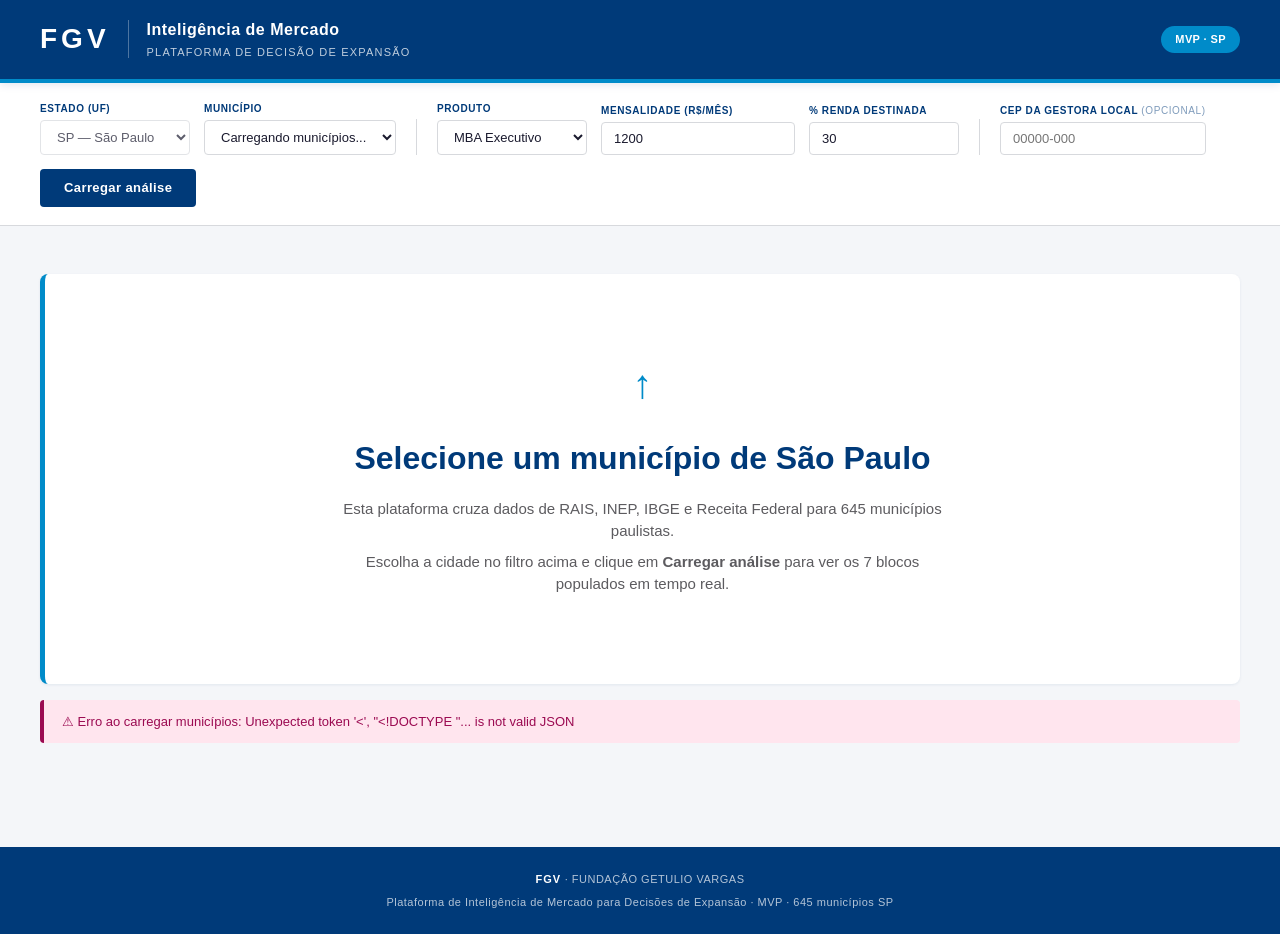
==== dashboard/index.html @ 691aa030 "MVP unificado: dashboard FGV consolidado com 7 blocos integrados Consolidação dos 6 blocos validados" ====
<!DOCTYPE html>
<html lang="pt-BR">
<head>
<meta charset="UTF-8">
<meta name="viewport" content="width=device-width, initial-scale=1.0">
<title>FGV — Inteligência de Mercado para Expansão</title>
<script src="https://cdn.plot.ly/plotly-2.26.0.min.js"></script>
<style>
  /* ═══════════════════════════════════════════════════════════════════════
     IDENTIDADE VISUAL FGV — Manual de Marca v1.2
     Paleta dominante: Azul Escuro #003A79 (60-70% do peso visual)
     Fonte: Arial em todas as variações
     ═══════════════════════════════════════════════════════════════════════ */
  :root {
    --azul-marinho: #002D4D;
    --azul-escuro:  #003A79;
    --azul-medio:   #0C63AA;
    --azul-claro:   #008BC9;
    --azul-celeste: #73BFE8;
    --cinza-80:     #5C5B5F;
    --cinza-60:     #88868B;
    --cinza-40:     #AFAEB4;
    --cinza-20:     #D7D9DD;
    --branco:       #FFFFFF;
    --bg:           #F4F6F9;

    --aux-amarelo:  #FDDB51;
    --aux-laranja:  #E29200;
    --aux-vinho:    #9B0A51;
    --aux-turquesa: #3BAE96;
    --aux-oliva:    #89A950;

    --shadow-sm: 0 1px 3px rgba(0, 58, 121, 0.08);
    --shadow-md: 0 2px 8px rgba(0, 58, 121, 0.12);
  }

  * { box-sizing: border-box; margin: 0; padding: 0; }
  html, body { font-family: Arial, sans-serif; }
  body { background: var(--bg); color: #1A1A2E; font-size: 14px; line-height: 1.5; }

  /* ═══════════════ HEADER (Azul Escuro dominante) ═══════════════ */
  header.fgv-header {
    background: var(--azul-escuro);
    color: var(--branco);
    padding: 18px 40px;
    display: flex;
    align-items: center;
    justify-content: space-between;
    border-bottom: 4px solid var(--azul-claro);
    position: sticky;
    top: 0;
    z-index: 100;
    box-shadow: var(--shadow-md);
  }
  .brand {
    display: flex;
    align-items: center;
    gap: 18px;
  }
  .brand-fgv {
    font-family: Arial Black, Arial, sans-serif;
    font-size: 28px;
    font-weight: 900;
    letter-spacing: 4px;
    color: var(--branco);
  }
  .brand-divider {
    width: 1px;
    height: 38px;
    background: rgba(255,255,255,0.3);
  }
  .brand-product h1 {
    font-size: 16px;
    font-weight: 700;
    letter-spacing: 0.5px;
  }
  .brand-product p {
    font-size: 11px;
    opacity: 0.75;
    text-transform: uppercase;
    letter-spacing: 1.2px;
    margin-top: 2px;
  }
  .header-tag {
    background: var(--azul-claro);
    color: var(--branco);
    font-size: 11px;
    font-weight: 700;
    padding: 5px 14px;
    border-radius: 16px;
    letter-spacing: 0.4px;
    text-transform: uppercase;
  }

  /* ═══════════════ FILTER BAR ═══════════════ */
  .filter-bar {
    background: var(--branco);
    padding: 18px 40px;
    border-bottom: 1px solid var(--cinza-20);
    display: flex;
    gap: 14px;
    align-items: flex-end;
    flex-wrap: wrap;
  }
  .fg {
    display: flex;
    flex-direction: column;
    gap: 4px;
  }
  .fg label {
    font-size: 10px;
    font-weight: 700;
    color: var(--azul-escuro);
    text-transform: uppercase;
    letter-spacing: 0.6px;
  }
  .fg select, .fg input {
    border: 1.5px solid var(--cinza-20);
    border-radius: 4px;
    padding: 8px 12px;
    font-family: Arial, sans-serif;
    font-size: 13px;
    color: #1A1A2E;
    background: var(--branco);
    outline: none;
    transition: border-color 0.15s;
    min-width: 150px;
  }
  .fg select:focus, .fg input:focus {
    border-color: var(--azul-escuro);
  }
  .filter-divider {
    width: 1px;
    height: 36px;
    background: var(--cinza-20);
    align-self: flex-end;
    margin: 0 6px;
  }
  .btn-primary {
    background: var(--azul-escuro);
    color: var(--branco);
    border: none;
    border-radius: 4px;
    padding: 9px 24px;
    font-family: Arial, sans-serif;
    font-size: 13px;
    font-weight: 700;
    letter-spacing: 0.4px;
    cursor: pointer;
    height: 38px;
    transition: background 0.15s;
  }
  .btn-primary:hover { background: var(--azul-medio); }
  .btn-primary:disabled { background: var(--cinza-40); cursor: not-allowed; }

  /* ═══════════════ KPI STRIP ═══════════════ */
  .kpi-strip {
    background: var(--azul-escuro);
    padding: 18px 40px;
    display: none;
    gap: 0;
    border-bottom: 4px solid var(--azul-claro);
  }
  .kpi-strip.show { display: flex; }
  .kpi {
    flex: 1;
    display: flex;
    flex-direction: column;
    align-items: center;
    padding: 8px 16px;
    border-right: 1px solid rgba(255,255,255,0.15);
    text-align: center;
  }
  .kpi:last-child { border-right: none; }
  .kpi-val {
    font-family: Arial Black, Arial, sans-serif;
    font-size: 28px;
    font-weight: 900;
    color: var(--azul-celeste);
    line-height: 1;
  }
  .kpi-lbl {
    font-size: 11px;
    color: rgba(255,255,255,0.75);
    margin-top: 6px;
    text-transform: uppercase;
    letter-spacing: 0.6px;
  }
  .kpi-sub {
    font-size: 11px;
    margin-top: 3px;
    color: rgba(255,255,255,0.55);
  }

  /* ═══════════════ NAV PILLS ═══════════════ */
  .nav-bar {
    background: var(--branco);
    border-bottom: 1px solid var(--cinza-20);
    padding: 12px 40px;
    display: none;
    gap: 8px;
    flex-wrap: wrap;
  }
  .nav-bar.show { display: flex; }
  .nav-pill {
    font-size: 12px;
    font-weight: 600;
    color: var(--azul-escuro);
    background: var(--bg);
    border: 1px solid var(--cinza-20);
    padding: 5px 14px;
    border-radius: 16px;
    cursor: pointer;
    text-decoration: none;
    transition: all 0.15s;
  }
  .nav-pill:hover {
    background: var(--azul-escuro);
    color: var(--branco);
    border-color: var(--azul-escuro);
  }

  /* ═══════════════ MAIN CONTAINER ═══════════════ */
  main {
    max-width: 1400px;
    margin: 0 auto;
    padding: 24px 40px 48px;
  }

  /* ═══════════════ EMPTY STATE ═══════════════ */
  .empty-state {
    background: var(--branco);
    border-radius: 8px;
    padding: 80px 40px;
    text-align: center;
    box-shadow: var(--shadow-sm);
    border-left: 5px solid var(--azul-claro);
    margin-top: 24px;
  }
  .empty-state h2 {
    font-family: Arial Black, Arial, sans-serif;
    font-size: 32px;
    color: var(--azul-escuro);
    margin-bottom: 16px;
  }
  .empty-state p {
    font-size: 15px;
    color: var(--cinza-80);
    max-width: 600px;
    margin: 0 auto 8px;
  }
  .empty-state .empty-mark {
    font-size: 40px;
    color: var(--azul-claro);
    margin-bottom: 20px;
    font-weight: 900;
  }

  /* ═══════════════ BLOCK STRUCTURE ═══════════════ */
  .block {
    background: var(--branco);
    border-radius: 8px;
    margin-bottom: 24px;
    box-shadow: var(--shadow-sm);
    overflow: hidden;
    display: none;
  }
  .block.show { display: block; }
  .block-header {
    background: var(--azul-escuro);
    padding: 14px 24px;
    display: flex;
    align-items: center;
    gap: 12px;
    border-left: 5px solid var(--azul-claro);
  }
  .block-num {
    background: var(--azul-claro);
    color: var(--branco);
    font-family: Arial Black, Arial, sans-serif;
    font-weight: 900;
    font-size: 13px;
    width: 26px;
    height: 26px;
    border-radius: 50%;
    display: flex;
    align-items: center;
    justify-content: center;
    flex-shrink: 0;
  }
  .block-header h2 {
    color: var(--branco);
    font-size: 14px;
    font-weight: 700;
    letter-spacing: 0.4px;
    text-transform: uppercase;
  }
  .block-tag {
    margin-left: auto;
    font-size: 11px;
    color: rgba(255,255,255,0.55);
    font-style: italic;
  }
  .block-insight {
    background: #EFF4FB;
    border-left: 4px solid var(--azul-claro);
    padding: 12px 24px;
    font-size: 13px;
    color: var(--cinza-80);
    line-height: 1.7;
  }
  .block-insight strong { color: var(--azul-escuro); }
  .block-body { padding: 22px 24px; }

  /* ═══════════════ TABLES ═══════════════ */
  table {
    width: 100%;
    border-collapse: collapse;
    font-size: 13px;
  }
  thead th {
    background: var(--bg);
    color: var(--azul-escuro);
    font-weight: 700;
    padding: 10px 12px;
    text-align: left;
    border-bottom: 2px solid var(--cinza-20);
    white-space: nowrap;
    font-size: 12px;
    letter-spacing: 0.3px;
    cursor: pointer;
    user-select: none;
  }
  thead th:hover { background: var(--cinza-20); }
  thead th.sorted { background: var(--azul-claro); color: var(--branco); }
  tbody td {
    padding: 9px 12px;
    border-bottom: 1px solid var(--cinza-20);
  }
  tbody tr:hover { background: var(--bg); }
  tbody tr.highlight {
    background: rgba(0, 139, 201, 0.08);
    font-weight: 700;
  }
  .nr { text-align: right; font-variant-numeric: tabular-nums; }

  /* ═══════════════ STATUS BADGES ═══════════════ */
  .badge {
    display: inline-block;
    padding: 2px 10px;
    border-radius: 12px;
    font-size: 11px;
    font-weight: 700;
    letter-spacing: 0.3px;
  }
  .badge-up    { background: rgba(59, 174, 150, 0.18); color: #1F6B57; }
  .badge-down  { background: rgba(155, 10, 81, 0.15);  color: var(--aux-vinho); }
  .badge-neutral { background: var(--cinza-20); color: var(--cinza-80); }
  .badge-pub   { background: var(--azul-escuro); color: var(--branco); }
  .badge-priv  { background: var(--azul-claro); color: var(--branco); }

  /* ═══════════════ TABLE TOOLBAR ═══════════════ */
  .tb-toolbar {
    display: flex;
    justify-content: space-between;
    align-items: center;
    margin-bottom: 12px;
    flex-wrap: wrap;
    gap: 10px;
  }
  .tb-search {
    border: 1.5px solid var(--cinza-20);
    border-radius: 4px;
    padding: 6px 12px;
    font-family: Arial, sans-serif;
    font-size: 12px;
    width: 220px;
    outline: none;
  }
  .tb-search:focus { border-color: var(--azul-escuro); }
  .tb-count { font-size: 12px; color: var(--cinza-60); }

  /* ═══════════════ MULTI-SELECT BAR ═══════════════ */
  .ms-bar {
    display: flex;
    flex-wrap: wrap;
    gap: 6px;
    margin-bottom: 14px;
    padding-bottom: 14px;
    border-bottom: 1px solid var(--cinza-20);
  }
  .ms-chip {
    font-size: 11px;
    color: var(--azul-escuro);
    background: var(--bg);
    border: 1.5px solid var(--cinza-20);
    padding: 4px 12px;
    border-radius: 14px;
    cursor: pointer;
    user-select: none;
    transition: all 0.15s;
    font-weight: 600;
  }
  .ms-chip:hover { background: var(--cinza-20); }
  .ms-chip.active {
    background: var(--azul-escuro);
    color: var(--branco);
    border-color: var(--azul-escuro);
  }
  .ms-label {
    font-size: 11px;
    color: var(--cinza-80);
    text-transform: uppercase;
    letter-spacing: 0.6px;
    font-weight: 700;
    margin-right: 8px;
    align-self: center;
  }

  /* ═══════════════ PAGINATION ═══════════════ */
  .pagination {
    display: flex;
    gap: 4px;
    align-items: center;
    margin-top: 14px;
    flex-wrap: wrap;
    justify-content: flex-end;
  }
  .pagination button {
    padding: 5px 11px;
    border: 1px solid var(--cinza-20);
    border-radius: 4px;
    background: var(--branco);
    color: var(--azul-escuro);
    cursor: pointer;
    font-family: Arial, sans-serif;
    font-size: 12px;
    font-weight: 600;
    min-width: 32px;
  }
  .pagination button.active {
    background: var(--azul-escuro);
    color: var(--branco);
    border-color: var(--azul-escuro);
  }
  .pagination button:hover:not(.active) { background: var(--bg); }
  .pagination span { color: var(--cinza-60); padding: 0 4px; }

  /* ═══════════════ MINI KPIs (within block) ═══════════════ */
  .mini-kpis {
    display: grid;
    grid-template-columns: repeat(auto-fit, minmax(180px, 1fr));
    gap: 12px;
    margin-bottom: 18px;
  }
  .mini-kpi {
    background: var(--bg);
    border-left: 4px solid var(--azul-claro);
    padding: 12px 16px;
    border-radius: 4px;
  }
  .mini-kpi-lbl {
    font-size: 10px;
    color: var(--cinza-80);
    text-transform: uppercase;
    letter-spacing: 0.5px;
    font-weight: 700;
  }
  .mini-kpi-val {
    font-family: Arial Black, Arial, sans-serif;
    font-size: 22px;
    color: var(--azul-escuro);
    margin-top: 4px;
  }
  .mini-kpi-sub { font-size: 11px; color: var(--cinza-60); margin-top: 2px; }

  /* ═══════════════ TWO-COLUMN ═══════════════ */
  .two-col {
    display: grid;
    grid-template-columns: 1fr 1fr;
    gap: 18px;
    margin-bottom: 16px;
  }
  @media (max-width: 1000px) { .two-col { grid-template-columns: 1fr; } }

  /* ═══════════════ SLIDERS (Block 6) ═══════════════ */
  .weights-grid {
    display: grid;
    grid-template-columns: repeat(4, 1fr);
    gap: 16px;
    margin-bottom: 20px;
    padding: 16px;
    background: var(--bg);
    border-radius: 6px;
    border-left: 4px solid var(--azul-claro);
  }
  @media (max-width: 900px) { .weights-grid { grid-template-columns: 1fr 1fr; } }
  .witem label {
    font-size: 12px;
    color: var(--azul-escuro);
    font-weight: 700;
    display: flex;
    justify-content: space-between;
    margin-bottom: 4px;
  }
  .witem .wval {
    font-family: Arial Black, Arial, sans-serif;
    color: var(--azul-claro);
  }
  .witem input[type=range] {
    width: 100%;
    accent-color: var(--azul-escuro);
  }
  .witem .wsub {
    font-size: 10px;
    color: var(--cinza-60);
    margin-top: 4px;
  }
  .w-total {
    text-align: right;
    font-size: 11px;
    margin-top: 6px;
    grid-column: 1 / -1;
    font-weight: 700;
  }

  /* ═══════════════ NARRATIVA AI (Block 7) ═══════════════ */
  .narr-card {
    border-left: 5px solid var(--azul-escuro);
    padding: 16px 20px;
    margin-bottom: 14px;
    background: var(--bg);
    border-radius: 0 6px 6px 0;
  }
  .narr-card.c1 { border-left-color: var(--azul-escuro); }
  .narr-card.c2 { border-left-color: var(--azul-medio); }
  .narr-card.c3 { border-left-color: var(--azul-claro); }
  .narr-card.c4 { border-left-color: var(--aux-turquesa); }
  .narr-card.c5 { border-left-color: var(--aux-oliva); }
  .narr-card.c6 { border-left-color: var(--aux-vinho); }
  .narr-titulo {
    font-family: Arial Black, Arial, sans-serif;
    font-size: 14px;
    color: var(--azul-escuro);
    margin-bottom: 8px;
    text-transform: uppercase;
    letter-spacing: 0.4px;
  }
  .narr-corpo {
    font-size: 13px;
    color: #2C2C3E;
    line-height: 1.75;
    white-space: pre-wrap;
  }
  .narr-corpo strong { color: var(--azul-escuro); font-weight: 700; }
  .narr-actions {
    display: flex;
    align-items: center;
    justify-content: space-between;
    margin-bottom: 18px;
    gap: 8px;
    flex-wrap: wrap;
  }
  .btn-llm {
    background: var(--azul-escuro);
    color: var(--branco);
    border: none;
    padding: 11px 24px;
    border-radius: 4px;
    font-family: Arial, sans-serif;
    font-size: 13px;
    font-weight: 700;
    cursor: pointer;
    display: inline-flex;
    align-items: center;
    gap: 8px;
    transition: background 0.15s;
  }
  .btn-llm:hover { background: var(--azul-medio); }
  .btn-llm:disabled { background: var(--cinza-40); cursor: not-allowed; }
  .btn-secondary {
    background: var(--branco);
    color: var(--azul-escuro);
    border: 1.5px solid var(--cinza-20);
    padding: 8px 16px;
    border-radius: 4px;
    font-size: 12px;
    cursor: pointer;
    font-weight: 600;
  }
  .btn-secondary:hover { background: var(--bg); }
  .loading {
    display: none;
    padding: 40px;
    text-align: center;
    color: var(--cinza-80);
  }
  .loading.show { display: block; }
  .spinner {
    display: inline-block;
    width: 28px;
    height: 28px;
    border: 3px solid var(--cinza-20);
    border-top-color: var(--azul-escuro);
    border-radius: 50%;
    animation: spin 0.7s linear infinite;
  }
  @keyframes spin { to { transform: rotate(360deg); } }

  /* ═══════════════ FOOTER ═══════════════ */
  footer.fgv-footer {
    background: var(--azul-escuro);
    color: rgba(255,255,255,0.7);
    padding: 24px 40px;
    font-size: 11px;
    text-align: center;
    letter-spacing: 0.5px;
    margin-top: 40px;
  }
  footer.fgv-footer strong { color: var(--branco); letter-spacing: 1px; }

  /* ═══════════════ ALERT ═══════════════ */
  .alert-error {
    background: #FFE5EE;
    border-left: 4px solid var(--aux-vinho);
    padding: 12px 18px;
    margin: 16px 0;
    color: var(--aux-vinho);
    border-radius: 4px;
    font-size: 13px;
    display: none;
  }
  .alert-error.show { display: block; }

  /* ═══════════════ CHART CONTAINERS ═══════════════ */
  .chart-container {
    background: var(--branco);
    border: 1px solid var(--cinza-20);
    border-radius: 6px;
    padding: 14px;
  }
  .chart-title {
    font-size: 12px;
    color: var(--azul-escuro);
    font-weight: 700;
    text-transform: uppercase;
    letter-spacing: 0.5px;
    margin-bottom: 8px;
    padding-bottom: 8px;
    border-bottom: 2px solid var(--azul-claro);
  }

  /* responsive */
  @media (max-width: 768px) {
    .filter-bar, header.fgv-header, main { padding-left: 16px; padding-right: 16px; }
    .kpi-strip { padding-left: 16px; padding-right: 16px; }
    .brand-fgv { font-size: 22px; letter-spacing: 2px; }
  }
</style>
</head>
<body>

<!-- HEADER -->
<header class="fgv-header">
  <div class="brand">
    <div class="brand-fgv">FGV</div>
    <div class="brand-divider"></div>
    <div class="brand-product">
      <h1>Inteligência de Mercado</h1>
      <p>Plataforma de Decisão de Expansão</p>
    </div>
  </div>
  <span class="header-tag">MVP &middot; SP</span>
</header>

<!-- FILTROS GLOBAIS -->
<section class="filter-bar">
  <div class="fg">
    <label>Estado (UF)</label>
    <select id="f-uf" disabled>
      <option value="SP" selected>SP — São Paulo</option>
    </select>
  </div>
  <div class="fg">
    <label>Município</label>
    <select id="f-municipio">
      <option value="">Carregando municípios...</option>
    </select>
  </div>
  <div class="filter-divider"></div>
  <div class="fg">
    <label>Produto</label>
    <select id="f-produto">
      <option value="MBA Executivo">MBA Executivo</option>
      <option value="MBA">MBA</option>
      <option value="Pós-Graduação">Pós-Graduação</option>
    </select>
  </div>
  <div class="fg">
    <label>Mensalidade (R$/mês)</label>
    <input type="number" id="f-mensalidade" value="1200" step="100" min="0">
  </div>
  <div class="fg">
    <label>% renda destinada</label>
    <input type="number" id="f-pct" value="30" step="1" min="1" max="100">
  </div>
  <div class="filter-divider"></div>
  <div class="fg">
    <label>CEP da gestora local <span style="opacity:0.5;font-weight:400">(opcional)</span></label>
    <input type="text" id="f-cep" placeholder="00000-000" maxlength="9">
  </div>
  <button class="btn-primary" id="btn-analisar" onclick="loadAnalise()">Carregar análise</button>
</section>

<!-- KPI STRIP (aparece após análise) -->
<section class="kpi-strip" id="kpi-strip">
  <div class="kpi"><div class="kpi-val" id="kpi-pop">—</div><div class="kpi-lbl">População</div><div class="kpi-sub" id="kpi-pop-sub">—</div></div>
  <div class="kpi"><div class="kpi-val" id="kpi-eleg">—</div><div class="kpi-lbl">Vínculos elegíveis</div><div class="kpi-sub" id="kpi-eleg-sub">—</div></div>
  <div class="kpi"><div class="kpi-val" id="kpi-sal">—</div><div class="kpi-lbl">Salário médio elegíveis</div><div class="kpi-sub" id="kpi-sal-sub">—</div></div>
  <div class="kpi"><div class="kpi-val" id="kpi-emp">—</div><div class="kpi-lbl">Empresas grandes</div><div class="kpi-sub" id="kpi-emp-sub">—</div></div>
  <div class="kpi"><div class="kpi-val" id="kpi-conc">—</div><div class="kpi-lbl">Concluintes/ano</div><div class="kpi-sub" id="kpi-conc-sub">—</div></div>
  <div class="kpi"><div class="kpi-val" id="kpi-rank">—</div><div class="kpi-lbl">Rank em SP</div><div class="kpi-sub" id="kpi-rank-sub">—</div></div>
</section>

<!-- NAV PILLS -->
<nav class="nav-bar" id="nav-bar">
  <a class="nav-pill" href="#b1">1. Perfil da Cidade</a>
  <a class="nav-pill" href="#b23">2-3. Mercado de Trabalho</a>
  <a class="nav-pill" href="#b4">4. Empresas-Alvo</a>
  <a class="nav-pill" href="#b5">5. Pipeline Universitário</a>
  <a class="nav-pill" href="#b6">6. Score de Atratividade</a>
  <a class="nav-pill" href="#b7">7. Análise AI</a>
</nav>

<!-- MAIN -->
<main>

  <!-- EMPTY STATE -->
  <div class="empty-state" id="empty-state">
    <div class="empty-mark">↑</div>
    <h2>Selecione um município de São Paulo</h2>
    <p>Esta plataforma cruza dados de RAIS, INEP, IBGE e Receita Federal para 645 municípios paulistas.</p>
    <p>Escolha a cidade no filtro acima e clique em <strong>Carregar análise</strong> para ver os 7 blocos populados em tempo real.</p>
  </div>

  <div class="alert-error" id="alert-error"></div>

  <!-- BLOCO 1 — PERFIL SOCIOECONÔMICO -->
  <section class="block" id="b1">
    <div class="block-header">
      <div class="block-num">1</div>
      <h2>Perfil Socioeconômico</h2>
      <span class="block-tag">cidade vs média ponderada da UF</span>
    </div>
    <div class="block-insight" id="b1-insight"></div>
    <div class="block-body">
      <div style="overflow-x:auto">
        <table id="b1-table">
          <thead>
            <tr>
              <th>Indicador</th>
              <th class="nr">Cidade</th>
              <th class="nr">Média SP</th>
              <th class="nr">Δ %</th>
              <th>Status</th>
            </tr>
          </thead>
          <tbody></tbody>
        </table>
      </div>
    </div>
  </section>

  <!-- BLOCO 2+3 — MERCADO DE TRABALHO + TECIDO EMPRESARIAL -->
  <section class="block" id="b23">
    <div class="block-header">
      <div class="block-num">2-3</div>
      <h2>Mercado de Trabalho e Tecido Empresarial</h2>
      <span class="block-tag" id="b23-ano-tag"></span>
    </div>
    <div class="block-insight" id="b23-insight"></div>
    <div class="block-body">

      <h3 style="font-size:13px;font-weight:700;color:var(--azul-escuro);text-transform:uppercase;margin-bottom:12px;letter-spacing:0.4px">Tabela 1 — Por Setor</h3>
      <div style="overflow-x:auto">
        <table id="b23-setor-table">
          <thead>
            <tr>
              <th data-col="setor">Setor</th>
              <th class="nr" data-col="estabs">Estabs</th>
              <th class="nr" data-col="func_por_emp">Func/emp</th>
              <th class="nr" data-col="vinculos">Vínculos</th>
              <th class="nr" data-col="sal_medio">Sal. médio</th>
              <th class="nr" data-col="eleg">Elegíveis</th>
              <th class="nr" data-col="pct_eleg">% eleg.</th>
              <th class="nr" data-col="sal_eleg">Sal. eleg.</th>
            </tr>
          </thead>
          <tbody></tbody>
        </table>
      </div>

      <h3 style="font-size:13px;font-weight:700;color:var(--azul-escuro);text-transform:uppercase;margin:24px 0 12px;letter-spacing:0.4px">Tabela 2 — Por Cargo (multi-select de setor)</h3>
      <div class="ms-bar" id="b23-setor-chips">
        <span class="ms-label">Setores:</span>
      </div>
      <div style="overflow-x:auto">
        <table id="b23-cargo-table">
          <thead>
            <tr>
              <th data-col="cargo">Cargo</th>
              <th class="nr" data-col="vinculos">Vínculos</th>
              <th class="nr" data-col="sal_medio">Sal. médio</th>
              <th class="nr" data-col="eleg">Elegíveis</th>
              <th class="nr" data-col="pct_eleg">% eleg.</th>
              <th class="nr" data-col="sal_eleg">Sal. eleg.</th>
            </tr>
          </thead>
          <tbody></tbody>
        </table>
      </div>
      <div class="pagination" id="b23-cargo-pag"></div>
    </div>
  </section>

  <!-- BLOCO 4 — EMPRESAS-ALVO -->
  <section class="block" id="b4">
    <div class="block-header">
      <div class="block-num">4</div>
      <h2>Empresas-Alvo</h2>
      <span class="block-tag" id="b4-tag">CNPJs ativos &middot; porte grande</span>
    </div>
    <div class="block-insight" id="b4-insight"></div>
    <div class="block-body">

      <div class="tb-toolbar">
        <div style="display:flex;gap:12px;align-items:flex-end;flex-wrap:wrap">
          <div class="fg">
            <label>Capital social mínimo</label>
            <select id="b4-cap-min">
              <option value="0">Qualquer valor</option>
              <option value="100000">Acima de R$ 100K</option>
              <option value="500000" selected>Acima de R$ 500K</option>
              <option value="1000000">Acima de R$ 1M</option>
              <option value="2000000">Acima de R$ 2M</option>
              <option value="5000000">Acima de R$ 5M</option>
              <option value="10000000">Acima de R$ 10M</option>
            </select>
          </div>
          <button class="btn-secondary" onclick="reloadEmpresas()">Aplicar filtro</button>
        </div>
        <input class="tb-search" id="b4-search" placeholder="Buscar empresa ou setor..." oninput="renderB4()">
      </div>

      <div class="ms-bar" id="b4-setor-chips">
        <span class="ms-label">Setores:</span>
      </div>

      <div style="overflow-x:auto">
        <table id="b4-table">
          <thead>
            <tr>
              <th data-col="nome_empresa">Empresa</th>
              <th data-col="setor">Setor</th>
              <th class="nr" data-col="capital_social">Capital</th>
              <th class="nr" data-col="distancia_km">Distância</th>
              <th data-col="cep">CEP</th>
              <th data-col="telefone">Telefone</th>
              <th data-col="email">Email</th>
            </tr>
          </thead>
          <tbody></tbody>
        </table>
      </div>
      <div class="pagination" id="b4-pag"></div>
    </div>
  </section>

  <!-- BLOCO 5 — PIPELINE UNIVERSITÁRIO -->
  <section class="block" id="b5">
    <div class="block-header">
      <div class="block-num">5</div>
      <h2>Pipeline Universitário</h2>
      <span class="block-tag" id="b5-tag">INEP Censo Superior</span>
    </div>
    <div class="block-insight" id="b5-insight"></div>
    <div class="block-body">

      <div class="mini-kpis" id="b5-kpis"></div>

      <h3 style="font-size:12px;color:var(--cinza-80);text-transform:uppercase;letter-spacing:0.5px;margin-bottom:8px;font-weight:700">Filtros</h3>
      <div class="ms-bar" id="b5-area-chips"><span class="ms-label">Áreas:</span></div>
      <div class="ms-bar" id="b5-ies-chips"><span class="ms-label">IES:</span></div>

      <div class="two-col">
        <div class="chart-container">
          <div class="chart-title">Série temporal de concluintes</div>
          <div id="b5-chart-serie" style="height:260px"></div>
        </div>
        <div class="chart-container">
          <div class="chart-title">Top IES por concluintes (último ano)</div>
          <div id="b5-chart-ies" style="height:260px"></div>
        </div>
      </div>

      <h3 style="font-size:12px;color:var(--cinza-80);text-transform:uppercase;letter-spacing:0.5px;margin:18px 0 8px;font-weight:700">Tabela detalhada (área &times; curso &times; IES)</h3>
      <div style="overflow-x:auto">
        <table id="b5-table">
          <thead>
            <tr>
              <th data-col="area">Área</th>
              <th data-col="curso">Curso</th>
              <th data-col="ies">IES</th>
              <th data-col="rede">Rede</th>
              <th class="nr" data-col="conc">Concluintes</th>
            </tr>
          </thead>
          <tbody></tbody>
        </table>
      </div>
      <div class="pagination" id="b5-pag"></div>
    </div>
  </section>

  <!-- BLOCO 6 — SCORE DE ATRATIVIDADE -->
  <section class="block" id="b6">
    <div class="block-header">
      <div class="block-num">6</div>
      <h2>Score de Atratividade</h2>
      <span class="block-tag" id="b6-tag">645 municípios SP &middot; pesos ajustáveis</span>
    </div>
    <div class="block-insight" id="b6-insight"></div>
    <div class="block-body">

      <div class="weights-grid">
        <div class="witem">
          <label>D1 Capacidade de Pagamento <span class="wval" id="lw1">35%</span></label>
          <input type="range" id="w1" min="0" max="100" value="35" oninput="updateWeights()">
          <div class="wsub">Salário médio &middot; % vínc. ≥ 3 SM</div>
        </div>
        <div class="witem">
          <label>D2 Tamanho do Mercado <span class="wval" id="lw2">30%</span></label>
          <input type="range" id="w2" min="0" max="100" value="30" oninput="updateWeights()">
          <div class="wsub">Vínculos &middot; empresas grandes / 1k</div>
        </div>
        <div class="witem">
          <label>D3 Pipeline Acadêmico <span class="wval" id="lw3">20%</span></label>
          <input type="range" id="w3" min="0" max="100" value="20" oninput="updateWeights()">
          <div class="wsub">Tx. sup. 25+ &middot; conc. alvo / 1k hab</div>
        </div>
        <div class="witem">
          <label>D4 Dinamismo Econômico <span class="wval" id="lw4">15%</span></label>
          <input type="range" id="w4" min="0" max="100" value="15" oninput="updateWeights()">
          <div class="wsub">IDHM &middot; crescimento empregos 20→24</div>
        </div>
        <div class="w-total" id="w-total" style="color:var(--aux-turquesa)">Total: 100%</div>
      </div>

      <div class="mini-kpis" id="b6-kpis"></div>

      <div class="two-col">
        <div class="chart-container">
          <div class="chart-title">Top 20 municípios</div>
          <div id="b6-chart-top" style="height:340px"></div>
        </div>
        <div class="chart-container">
          <div class="chart-title">Perfil dimensional &mdash; <span id="b6-radar-title" style="color:var(--azul-claro);font-weight:700">cidade selecionada</span></div>
          <div id="b6-chart-radar" style="height:340px"></div>
        </div>
      </div>

      <div class="tb-toolbar" style="margin-top:18px">
        <div class="tb-count" id="b6-count">—</div>
        <input class="tb-search" id="b6-search" placeholder="Buscar município..." oninput="renderB6Table()">
      </div>
      <div style="overflow-x:auto">
        <table id="b6-table">
          <thead>
            <tr>
              <th data-col="rank">#</th>
              <th data-col="nm">Município</th>
              <th class="nr" data-col="score">Score</th>
              <th class="nr" data-col="D1">D1</th>
              <th class="nr" data-col="D2">D2</th>
              <th class="nr" data-col="D3">D3</th>
              <th class="nr" data-col="D4">D4</th>
              <th class="nr" data-col="pop">Pop.</th>
              <th class="nr" data-col="sal">Sal. médio</th>
              <th class="nr" data-col="idhm">IDHM</th>
            </tr>
          </thead>
          <tbody></tbody>
        </table>
      </div>
      <div class="pagination" id="b6-pag"></div>
    </div>
  </section>

  <!-- BLOCO 7 — NARRATIVA AI -->
  <section class="block" id="b7">
    <div class="block-header">
      <div class="block-num">7</div>
      <h2>Análise Executiva por IA</h2>
      <span class="block-tag">Claude opus-4-7 &middot; ~15s &middot; ~R$ 0,30 por análise</span>
    </div>
    <div class="block-insight">
      <strong>Síntese executiva</strong> em 6 seções: perfil da cidade, mercado de trabalho, cursos recomendados (com cruzamento setor→pós e graduação→pós), prospecção corporativa, parcerias acadêmicas e veredito estratégico (Prioridade Alta/Média/Baixa).
    </div>
    <div class="block-body">

      <div class="narr-actions">
        <div style="font-size:13px;color:var(--cinza-80)">
          A IA recebe os dados dos blocos 1–6 + portfólio FGV + cursos de concorrentes e devolve recomendação acionável.
        </div>
        <div style="display:flex;gap:8px">
          <button class="btn-secondary" id="btn-copy" onclick="copiarNarrativa()" style="display:none">Copiar texto</button>
          <button class="btn-llm" id="btn-llm" onclick="gerarNarrativa()">⚡ Gerar análise</button>
        </div>
      </div>

      <div class="loading" id="loading-llm">
        <div class="spinner"></div>
        <div style="margin-top:14px;font-size:13px">Gerando análise executiva com Claude...</div>
        <div style="margin-top:6px;font-size:11px;color:var(--cinza-60)">Isso pode levar até 20 segundos.</div>
      </div>

      <div id="narr-area"></div>
      <div id="narr-tokens" style="font-size:11px;color:var(--cinza-60);text-align:right;margin-top:10px"></div>
    </div>
  </section>

</main>

<!-- FOOTER -->
<footer class="fgv-footer">
  <div><strong>FGV</strong> &middot; FUNDAÇÃO GETULIO VARGAS</div>
  <div style="margin-top:6px">Plataforma de Inteligência de Mercado para Decisões de Expansão &middot; MVP &middot; 645 municípios SP</div>
</footer>

<script>
// ═══════════════════════════════════════════════════════════════════════
// STATE
// ═══════════════════════════════════════════════════════════════════════
const STATE = {
  filtros: { uf: 'SP', municipio: null, produto: 'MBA Executivo', mensalidade: 1200, pct_renda: 30, cep: '' },
  dados: null,
  narrativa: null,
  // estado por bloco
  b23: { setoresAtivos: new Set(), cargoSort: { col: 'eleg', dir: -1 }, cargoPage: 1 },
  b4:  { setoresAtivos: new Set(), sort: { col: 'capital_social', dir: -1 }, page: 1 },
  b5:  { areasAtivas: new Set(), iesAtivas: new Set(), sort: { col: 'conc', dir: -1 }, page: 1 },
  b6:  { sort: { col: 'rank', dir: 1 }, page: 1 },
};
const PAGE_SIZE = 15;
const PAGE_SIZE_BIG = 20;

// ═══════════════════════════════════════════════════════════════════════
// HELPERS
// ═══════════════════════════════════════════════════════════════════════
const fmtN = n => n == null ? '—' : Number(n).toLocaleString('pt-BR');
const fmtR = n => n == null ? '—' : 'R$ ' + Number(n).toLocaleString('pt-BR', { maximumFractionDigits: 0 });
const fmtPct = n => n == null ? '—' : Number(n).toFixed(1) + '%';
const fmtPctNoSign = n => n == null ? '—' : (n > 0 ? '+' : '') + Number(n).toFixed(1) + '%';

function showError(msg) {
  const el = document.getElementById('alert-error');
  el.textContent = '⚠ ' + msg;
  el.classList.add('show');
  setTimeout(() => el.classList.remove('show'), 6000);
}

function statusBadge(status, delta) {
  if (status === 'above') return `<span class="badge badge-up">▲ ${fmtPctNoSign(delta)}</span>`;
  if (status === 'below') return `<span class="badge badge-down">▼ ${fmtPctNoSign(delta)}</span>`;
  return '<span class="badge badge-neutral">—</span>';
}

// ═══════════════════════════════════════════════════════════════════════
// INIT — carrega municípios SP
// ═══════════════════════════════════════════════════════════════════════
async function init() {
  try {
    const resp = await fetch('/api/municipios/SP');
    const muns = await resp.json();
    const sel = document.getElementById('f-municipio');
    sel.innerHTML = '<option value="">Selecione o município...</option>' +
      muns.map(m => `<option value="${m.id_municipio}">${m.nome_municipio}</option>`).join('');
  } catch (e) {
    showError('Erro ao carregar municípios: ' + e.message);
  }
}
init();

// ═══════════════════════════════════════════════════════════════════════
// LOAD ANÁLISE — chama /api/analise e popula tudo
// ═══════════════════════════════════════════════════════════════════════
async function loadAnalise() {
  const idMun = document.getElementById('f-municipio').value;
  if (!idMun) { showError('Selecione um município antes de carregar.'); return; }

  STATE.filtros.municipio = idMun;
  STATE.filtros.produto = document.getElementById('f-produto').value;
  STATE.filtros.mensalidade = +document.getElementById('f-mensalidade').value;
  STATE.filtros.pct_renda = +document.getElementById('f-pct').value;
  STATE.filtros.cep = document.getElementById('f-cep').value;

  const btn = document.getElementById('btn-analisar');
  btn.disabled = true;
  btn.textContent = 'Carregando...';
  document.getElementById('empty-state').style.display = 'none';

  try {
    const capMin = +(document.getElementById('b4-cap-min')?.value || 500000);
    const resp = await fetch('/api/analise', {
      method: 'POST',
      headers: { 'Content-Type': 'application/json' },
      body: JSON.stringify({
        id_municipio: idMun,
        sigla_uf: STATE.filtros.uf,
        produto: STATE.filtros.produto,
        mensalidade: STATE.filtros.mensalidade,
        pct_renda: STATE.filtros.pct_renda,
        cep_polo: STATE.filtros.cep || null,
        capital_min: capMin,
      }),
    });
    if (!resp.ok) throw new Error(`HTTP ${resp.status}`);
    STATE.dados = await resp.json();

    // Reseta estados e renderiza
    STATE.b23.setoresAtivos = new Set();
    STATE.b4.setoresAtivos = new Set();
    STATE.b5.areasAtivas = new Set();
    STATE.b5.iesAtivas = new Set();
    STATE.b23.cargoPage = 1;
    STATE.b4.page = 1;
    STATE.b5.page = 1;
    STATE.b6.page = 1;

    renderAll();
    document.getElementById('kpi-strip').classList.add('show');
    document.getElementById('nav-bar').classList.add('show');
    document.querySelectorAll('.block').forEach(b => b.classList.add('show'));

    // Reset bloco 7
    document.getElementById('narr-area').innerHTML = '';
    document.getElementById('btn-copy').style.display = 'none';
    document.getElementById('narr-tokens').textContent = '';
    STATE.narrativa = null;
  } catch (e) {
    showError('Erro ao carregar análise: ' + e.message);
  } finally {
    btn.disabled = false;
    btn.textContent = 'Carregar análise';
  }
}

async function reloadEmpresas() {
  // Reusa o fluxo loadAnalise para recarregar tudo com o novo filtro de capital
  if (STATE.dados) loadAnalise();
}

// ═══════════════════════════════════════════════════════════════════════
// RENDER ALL
// ═══════════════════════════════════════════════════════════════════════
function renderAll() {
  if (!STATE.dados) return;
  renderKPIStrip();
  renderB1();
  renderB23();
  renderB4Setup();
  renderB4();
  renderB5Setup();
  renderB5();
  renderB6Setup();
  renderB6All();
}

// ═══════════════════════════════════════════════════════════════════════
// KPI STRIP
// ═══════════════════════════════════════════════════════════════════════
function renderKPIStrip() {
  const d = STATE.dados;
  const perfil = d.perfil;
  const mt = d.mercado_trabalho;
  const emp = d.empresas;
  const pipe = d.pipeline;

  document.getElementById('kpi-pop').textContent = (perfil.populacao / 1000).toFixed(0) + 'k';
  document.getElementById('kpi-pop-sub').textContent = perfil.cidade_nome;

  document.getElementById('kpi-eleg').textContent = (mt.kpis.elegiveis / 1000).toFixed(0) + 'k';
  document.getElementById('kpi-eleg-sub').textContent = mt.kpis.pct_elegiveis.toFixed(1) + '% do mercado formal';

  document.getElementById('kpi-sal').textContent = fmtR(mt.kpis.sal_eleg_medio);
  const ticket = STATE.filtros.mensalidade / mt.kpis.sal_eleg_medio * 100;
  document.getElementById('kpi-sal-sub').textContent = 'mensalidade = ' + ticket.toFixed(1) + '% renda';

  document.getElementById('kpi-emp').textContent = fmtN(emp.total);
  const capMin = +(document.getElementById('b4-cap-min').value || 500000);
  document.getElementById('kpi-emp-sub').textContent = 'capital ≥ ' + fmtR(capMin);

  document.getElementById('kpi-conc').textContent = fmtN(pipe.kpis.c24);
  document.getElementById('kpi-conc-sub').textContent = pipe.kpis.delta_23 != null ? `vs ${pipe.ano_max - 1}: ${fmtPctNoSign(pipe.kpis.delta_23)}` : '—';

  // Rank
  const W1 = +document.getElementById('w1').value;
  const W2 = +document.getElementById('w2').value;
  const W3 = +document.getElementById('w3').value;
  const W4 = +document.getElementById('w4').value;
  const tot = W1 + W2 + W3 + W4 || 100;
  const rk = computeRanking(W1, W2, W3, W4, tot);
  const sel = rk.find(r => r.id === STATE.filtros.municipio);
  if (sel) {
    document.getElementById('kpi-rank').textContent = '#' + sel.rank;
    document.getElementById('kpi-rank-sub').textContent = `score ${sel.score.toFixed(1)} / ${rk.length} mun.`;
  }
}

// ═══════════════════════════════════════════════════════════════════════
// BLOCO 1 — PERFIL SOCIOECONÔMICO
// ═══════════════════════════════════════════════════════════════════════
function renderB1() {
  const perfil = STATE.dados.perfil;
  const eleg = perfil.rows.find(r => r.metrica.includes('Elegíveis'));
  const sup = perfil.rows.find(r => r.metrica.includes('superior'));
  const insightHtml = `
    Em <strong>${perfil.cidade_nome}</strong>,
    <strong>${eleg ? eleg.cidade.toFixed(1) + '%' : '—'}</strong> dos profissionais formais ganham acima do limiar de elegibilidade
    para o produto configurado.
    Comparando com a média ponderada de SP, o município está ${eleg && eleg.delta > 0 ? '<strong>acima</strong>' : 'em linha'}
    ${eleg ? '(' + (eleg.delta > 0 ? '+' : '') + eleg.delta.toFixed(1) + '%)' : ''}.
    Pop. 25+ com superior: <strong>${sup ? sup.cidade.toFixed(1) + '%' : '—'}</strong>.
  `;
  document.getElementById('b1-insight').innerHTML = insightHtml;

  const tbody = document.querySelector('#b1-table tbody');
  tbody.innerHTML = perfil.rows.map(r => {
    const isCurrency = r.metrica.includes('Renda per');
    const isPct = r.metrica.includes('%') || r.metrica.includes('Gini') || r.metrica.includes('IDHM');
    const fmtV = v => v == null ? '—' : (isCurrency ? fmtR(v) : (isPct ? Number(v).toFixed(3).replace(/\.?0+$/, '') : fmtN(Math.round(v))));
    return `<tr>
      <td><strong>${r.metrica}</strong></td>
      <td class="nr">${fmtV(r.cidade)}</td>
      <td class="nr">${fmtV(r.uf)}</td>
      <td class="nr">${r.delta != null ? fmtPctNoSign(r.delta) : '—'}</td>
      <td>${statusBadge(r.status, r.delta)}</td>
    </tr>`;
  }).join('');
}

// ═══════════════════════════════════════════════════════════════════════
// BLOCO 2+3 — MERCADO DE TRABALHO + TECIDO EMPRESARIAL
// ═══════════════════════════════════════════════════════════════════════
function renderB23() {
  const mt = STATE.dados.mercado_trabalho;
  document.getElementById('b23-ano-tag').textContent = `Empregos ${mt.ano} · Renda mín. ${fmtR(mt.renda_min)}`;

  // Insight
  const top1 = mt.por_setor[0];
  const adm = mt.por_setor.find(r => (r.setor || '').includes('Administração Pública'));
  const insightHtml = `
    Top setor por elegíveis: <strong>${top1 ? top1.setor : '—'}</strong>
    com <strong>${top1 ? fmtN(top1.eleg) : '—'}</strong> profissionais.
    ${adm ? `Administração Pública apresenta <strong>${adm.pct_eleg}%</strong> de elegibilidade — o maior índice setorial.` : ''}
    Salário médio dos elegíveis: <strong>${fmtR(mt.kpis.sal_eleg_medio)}</strong>/mês.
  `;
  document.getElementById('b23-insight').innerHTML = insightHtml;

  // Tabela 1: por setor
  const tbody1 = document.querySelector('#b23-setor-table tbody');
  tbody1.innerHTML = mt.por_setor.map(r => `
    <tr>
      <td><strong>${r.setor}</strong></td>
      <td class="nr">${fmtN(r.estabs)}</td>
      <td class="nr">${r.func_por_emp != null ? fmtN(r.func_por_emp) : '—'}</td>
      <td class="nr">${fmtN(r.vinculos)}</td>
      <td class="nr">${fmtR(r.sal_medio)}</td>
      <td class="nr">${fmtN(r.eleg)}</td>
      <td class="nr">${fmtPct(r.pct_eleg)}</td>
      <td class="nr">${r.sal_eleg ? fmtR(r.sal_eleg) : '—'}</td>
    </tr>`).join('');

  // Multi-select de setores
  const chipsBar = document.getElementById('b23-setor-chips');
  chipsBar.innerHTML = '<span class="ms-label">Setores:</span>' +
    mt.setores_unicos.map(s =>
      `<span class="ms-chip ${STATE.b23.setoresAtivos.has(s) ? 'active' : ''}" onclick="toggleB23Setor('${s.replace(/'/g, "\\'")}')">${s}</span>`
    ).join('');

  renderB23Cargo();
}

function toggleB23Setor(s) {
  if (STATE.b23.setoresAtivos.has(s)) STATE.b23.setoresAtivos.delete(s);
  else STATE.b23.setoresAtivos.add(s);
  STATE.b23.cargoPage = 1;
  renderB23();
}

function renderB23Cargo() {
  const mt = STATE.dados.mercado_trabalho;
  let rows;
  if (STATE.b23.setoresAtivos.size === 0) {
    rows = mt.por_cargo.slice();
  } else {
    // Agrega cargo_setor com filtro
    const filtered = mt.cargo_setor.filter(r => STATE.b23.setoresAtivos.has(r.setor));
    const agg = {};
    filtered.forEach(r => {
      if (!agg[r.cargo]) agg[r.cargo] = { cargo: r.cargo, vinculos: 0, eleg: 0, sumSalT: 0, sumSalE: 0 };
      agg[r.cargo].vinculos += r.vinculos;
      agg[r.cargo].eleg += r.eleg;
      agg[r.cargo].sumSalT += (r.sal_medio || 0) * r.vinculos;
      agg[r.cargo].sumSalE += (r.sal_eleg || 0) * (r.eleg || 0);
    });
    rows = Object.values(agg).map(o => ({
      cargo: o.cargo,
      vinculos: o.vinculos,
      sal_medio: o.vinculos > 0 ? Math.round(o.sumSalT / o.vinculos) : null,
      eleg: o.eleg,
      pct_eleg: o.vinculos > 0 ? +(o.eleg / o.vinculos * 100).toFixed(1) : 0,
      sal_eleg: o.eleg >= 5 ? Math.round(o.sumSalE / o.eleg) : null,
    })).filter(r => r.eleg > 0);
  }

  // Sort
  rows.sort((a, b) => {
    const av = a[STATE.b23.cargoSort.col], bv = b[STATE.b23.cargoSort.col];
    if (typeof av === 'string') return STATE.b23.cargoSort.dir * av.localeCompare(bv, 'pt');
    return STATE.b23.cargoSort.dir * ((av || 0) - (bv || 0));
  });

  const total = rows.length;
  const totalPages = Math.ceil(total / PAGE_SIZE);
  if (STATE.b23.cargoPage > totalPages) STATE.b23.cargoPage = 1;
  const slice = rows.slice((STATE.b23.cargoPage - 1) * PAGE_SIZE, STATE.b23.cargoPage * PAGE_SIZE);

  const tbody = document.querySelector('#b23-cargo-table tbody');
  tbody.innerHTML = slice.map(r => `
    <tr>
      <td><strong>${r.cargo}</strong></td>
      <td class="nr">${fmtN(r.vinculos)}</td>
      <td class="nr">${fmtR(r.sal_medio)}</td>
      <td class="nr">${fmtN(r.eleg)}</td>
      <td class="nr">${fmtPct(r.pct_eleg)}</td>
      <td class="nr">${r.sal_eleg ? fmtR(r.sal_eleg) : '—'}</td>
    </tr>`).join('');

  renderPagination('b23-cargo-pag', STATE.b23.cargoPage, totalPages, total, p => { STATE.b23.cargoPage = p; renderB23Cargo(); });
}

// Setup sort handlers para b23
document.querySelectorAll('#b23-cargo-table th[data-col]').forEach(th => {
  th.onclick = () => {
    const col = th.dataset.col;
    if (STATE.b23.cargoSort.col === col) STATE.b23.cargoSort.dir *= -1;
    else { STATE.b23.cargoSort.col = col; STATE.b23.cargoSort.dir = -1; }
    renderB23Cargo();
  };
});

// ═══════════════════════════════════════════════════════════════════════
// BLOCO 4 — EMPRESAS-ALVO
// ═══════════════════════════════════════════════════════════════════════
function renderB4Setup() {
  const emp = STATE.dados.empresas;
  document.getElementById('b4-tag').textContent = `${fmtN(emp.total)} empresas elegíveis · top ${emp.exibidos} carregadas`;

  // Insight
  const top1 = emp.rows[0];
  const insightHtml = `
    <strong>${fmtN(emp.total)}</strong> empresas com porte grande e capital social acima do mínimo.
    ${emp.com_distancia ? 'Distâncias calculadas a partir do CEP da gestora.' : 'Forneça um CEP no filtro para calcular distâncias.'}
    ${top1 ? `Maior capital: <strong>${top1.nome_empresa}</strong> (${fmtR(top1.capital_social)}).` : ''}
  `;
  document.getElementById('b4-insight').innerHTML = insightHtml;

  // Multi-select setores
  const setoresBar = document.getElementById('b4-setor-chips');
  setoresBar.innerHTML = '<span class="ms-label">Setores:</span>' +
    emp.setores_unicos.slice(0, 25).map(s =>
      `<span class="ms-chip ${STATE.b4.setoresAtivos.has(s) ? 'active' : ''}" onclick="toggleB4Setor('${s.replace(/'/g, "\\'")}')">${s}</span>`
    ).join('');
}

function toggleB4Setor(s) {
  if (STATE.b4.setoresAtivos.has(s)) STATE.b4.setoresAtivos.delete(s);
  else STATE.b4.setoresAtivos.add(s);
  STATE.b4.page = 1;
  renderB4Setup();
  renderB4();
}

function renderB4() {
  if (!STATE.dados) return;
  let rows = STATE.dados.empresas.rows.slice();
  const q = (document.getElementById('b4-search')?.value || '').toLowerCase();
  if (q) rows = rows.filter(r =>
    (r.nome_empresa || '').toLowerCase().includes(q) ||
    (r.setor || '').toLowerCase().includes(q)
  );
  if (STATE.b4.setoresAtivos.size > 0) rows = rows.filter(r => STATE.b4.setoresAtivos.has(r.setor));

  rows.sort((a, b) => {
    const av = a[STATE.b4.sort.col], bv = b[STATE.b4.sort.col];
    if (typeof av === 'string') return STATE.b4.sort.dir * av.localeCompare(bv, 'pt');
    return STATE.b4.sort.dir * ((av == null ? -Infinity : av) - (bv == null ? -Infinity : bv));
  });

  const total = rows.length;
  const totalPages = Math.ceil(total / PAGE_SIZE);
  if (STATE.b4.page > totalPages) STATE.b4.page = 1;
  const slice = rows.slice((STATE.b4.page - 1) * PAGE_SIZE, STATE.b4.page * PAGE_SIZE);

  const tbody = document.querySelector('#b4-table tbody');
  tbody.innerHTML = slice.map(r => `
    <tr>
      <td><strong>${r.nome_empresa}</strong></td>
      <td>${r.setor}</td>
      <td class="nr">${fmtR(r.capital_social)}</td>
      <td class="nr">${r.distancia_km != null ? r.distancia_km.toFixed(1) + ' km' : '—'}</td>
      <td>${r.cep || '—'}</td>
      <td>${r.telefone || '—'}</td>
      <td style="font-size:11px;color:var(--cinza-80)">${r.email || '—'}</td>
    </tr>`).join('');

  renderPagination('b4-pag', STATE.b4.page, totalPages, total, p => { STATE.b4.page = p; renderB4(); });
}

document.querySelectorAll('#b4-table th[data-col]').forEach(th => {
  th.onclick = () => {
    const col = th.dataset.col;
    if (STATE.b4.sort.col === col) STATE.b4.sort.dir *= -1;
    else { STATE.b4.sort.col = col; STATE.b4.sort.dir = col === 'nome_empresa' || col === 'setor' || col === 'cep' ? 1 : -1; }
    renderB4();
  };
});

// ═══════════════════════════════════════════════════════════════════════
// BLOCO 5 — PIPELINE UNIVERSITÁRIO
// ═══════════════════════════════════════════════════════════════════════
function renderB5Setup() {
  const p = STATE.dados.pipeline;
  document.getElementById('b5-tag').textContent = `INEP Censo Superior · ${p.anos[0]}–${p.ano_max}`;

  // KPIs
  const kpis = p.kpis;
  document.getElementById('b5-kpis').innerHTML = `
    <div class="mini-kpi">
      <div class="mini-kpi-lbl">Concluintes ${p.ano_max}</div>
      <div class="mini-kpi-val">${fmtN(kpis.c24)}</div>
      <div class="mini-kpi-sub">vs ${p.ano_max - 1}: ${fmtPctNoSign(kpis.delta_23)}</div>
    </div>
    <div class="mini-kpi">
      <div class="mini-kpi-lbl">vs 2020</div>
      <div class="mini-kpi-val">${fmtPctNoSign(kpis.delta_20)}</div>
      <div class="mini-kpi-sub">crescimento de 4 anos</div>
    </div>
    <div class="mini-kpi">
      <div class="mini-kpi-lbl">IES no município</div>
      <div class="mini-kpi-val">${kpis.ies24}</div>
      <div class="mini-kpi-sub">com formandos em ${p.ano_max}</div>
    </div>
    <div class="mini-kpi">
      <div class="mini-kpi-lbl">Áreas de formação</div>
      <div class="mini-kpi-val">${p.areas_unicas.length}</div>
      <div class="mini-kpi-sub">distintas no histórico</div>
    </div>
  `;

  // Insight
  document.getElementById('b5-insight').innerHTML = `
    Pipeline acadêmico de <strong>${fmtN(kpis.c24)}</strong> concluintes em ${p.ano_max} distribuídos em
    <strong>${kpis.ies24}</strong> instituições. Uso recomendado: cruzar áreas em alta com setores elegíveis (Bloco 2-3) para identificar fits naturais.
  `;

  // Multi-select áreas (top 12 por volume)
  const areaVol = {};
  p.rows.forEach(r => {
    if (r.ano === p.ano_max) areaVol[r.area] = (areaVol[r.area] || 0) + r.conc;
  });
  const topAreas = Object.entries(areaVol).sort((a, b) => b[1] - a[1]).slice(0, 12).map(x => x[0]);
  document.getElementById('b5-area-chips').innerHTML = '<span class="ms-label">Áreas:</span>' +
    topAreas.map(a =>
      `<span class="ms-chip ${STATE.b5.areasAtivas.has(a) ? 'active' : ''}" onclick="toggleB5Area('${a.replace(/'/g, "\\'")}')">${a}</span>`
    ).join('');

  // Multi-select IES (top 10 por volume)
  const iesVol = {};
  p.rows.forEach(r => {
    if (r.ano === p.ano_max) iesVol[r.ies] = (iesVol[r.ies] || 0) + r.conc;
  });
  const topIes = Object.entries(iesVol).sort((a, b) => b[1] - a[1]).slice(0, 10).map(x => x[0]);
  document.getElementById('b5-ies-chips').innerHTML = '<span class="ms-label">IES:</span>' +
    topIes.map(i =>
      `<span class="ms-chip ${STATE.b5.iesAtivas.has(i) ? 'active' : ''}" onclick="toggleB5Ies('${i.replace(/'/g, "\\'")}')">${i}</span>`
    ).join('');
}

function toggleB5Area(a) {
  if (STATE.b5.areasAtivas.has(a)) STATE.b5.areasAtivas.delete(a);
  else STATE.b5.areasAtivas.add(a);
  STATE.b5.page = 1;
  renderB5Setup();
  renderB5();
}
function toggleB5Ies(i) {
  if (STATE.b5.iesAtivas.has(i)) STATE.b5.iesAtivas.delete(i);
  else STATE.b5.iesAtivas.add(i);
  STATE.b5.page = 1;
  renderB5Setup();
  renderB5();
}

function filterB5Rows() {
  const p = STATE.dados.pipeline;
  return p.rows.filter(r => {
    if (STATE.b5.areasAtivas.size > 0 && !STATE.b5.areasAtivas.has(r.area)) return false;
    if (STATE.b5.iesAtivas.size > 0 && !STATE.b5.iesAtivas.has(r.ies)) return false;
    return true;
  });
}

function renderB5() {
  if (!STATE.dados) return;
  const p = STATE.dados.pipeline;
  const filtered = filterB5Rows();

  // Série temporal
  const porAno = {};
  filtered.forEach(r => { porAno[r.ano] = (porAno[r.ano] || 0) + r.conc; });
  const anos = Object.keys(porAno).map(Number).sort();
  Plotly.react('b5-chart-serie', [{
    type: 'bar',
    x: anos,
    y: anos.map(a => porAno[a]),
    marker: { color: '#003A79' },
    text: anos.map(a => fmtN(porAno[a])),
    textposition: 'outside',
    hovertemplate: '%{x}<br>%{y:,.0f} concluintes<extra></extra>'
  }], {
    margin: { l: 60, r: 20, t: 10, b: 36 },
    yaxis: { title: 'Concluintes' },
    xaxis: { type: 'category' },
    paper_bgcolor: 'white', plot_bgcolor: 'white',
    height: 250, font: { family: 'Arial', size: 11 }
  }, { displayModeBar: false });

  // Top IES (último ano)
  const iesAgg = {};
  filtered.filter(r => r.ano === p.ano_max).forEach(r => {
    iesAgg[r.ies] = (iesAgg[r.ies] || 0) + r.conc;
  });
  const topIes = Object.entries(iesAgg).sort((a, b) => b[1] - a[1]).slice(0, 8);
  Plotly.react('b5-chart-ies', [{
    type: 'bar', orientation: 'h',
    x: topIes.map(x => x[1]).reverse(),
    y: topIes.map(x => x[0].length > 40 ? x[0].slice(0, 38) + '…' : x[0]).reverse(),
    marker: { color: '#008BC9' },
    hovertemplate: '%{y}<br>%{x:,.0f} concluintes<extra></extra>'
  }], {
    margin: { l: 200, r: 20, t: 10, b: 36 },
    paper_bgcolor: 'white', plot_bgcolor: 'white',
    height: 250, font: { family: 'Arial', size: 10 }
  }, { displayModeBar: false });

  // Tabela detalhada (último ano)
  const last = filtered.filter(r => r.ano === p.ano_max);
  last.sort((a, b) => {
    const av = a[STATE.b5.sort.col], bv = b[STATE.b5.sort.col];
    if (typeof av === 'string') return STATE.b5.sort.dir * av.localeCompare(bv, 'pt');
    return STATE.b5.sort.dir * ((av || 0) - (bv || 0));
  });
  const total = last.length;
  const totalPages = Math.ceil(total / PAGE_SIZE_BIG);
  if (STATE.b5.page > totalPages) STATE.b5.page = 1;
  const slice = last.slice((STATE.b5.page - 1) * PAGE_SIZE_BIG, STATE.b5.page * PAGE_SIZE_BIG);

  document.querySelector('#b5-table tbody').innerHTML = slice.map(r => {
    const isPub = (r.rede || '').toLowerCase().includes('pública');
    return `<tr>
      <td>${r.area}</td>
      <td><strong>${r.curso}</strong></td>
      <td>${r.ies}</td>
      <td><span class="badge ${isPub ? 'badge-pub' : 'badge-priv'}">${r.rede}</span></td>
      <td class="nr">${fmtN(r.conc)}</td>
    </tr>`;
  }).join('');
  renderPagination('b5-pag', STATE.b5.page, totalPages, total, p2 => { STATE.b5.page = p2; renderB5(); });
}

document.querySelectorAll('#b5-table th[data-col]').forEach(th => {
  th.onclick = () => {
    const col = th.dataset.col;
    if (STATE.b5.sort.col === col) STATE.b5.sort.dir *= -1;
    else { STATE.b5.sort.col = col; STATE.b5.sort.dir = col === 'conc' ? -1 : 1; }
    renderB5();
  };
});

// ═══════════════════════════════════════════════════════════════════════
// BLOCO 6 — SCORE DE ATRATIVIDADE
// ═══════════════════════════════════════════════════════════════════════
function renderB6Setup() {
  const score = STATE.dados.score;
  document.getElementById('b6-tag').textContent = `${score.n} municípios SP · pesos ajustáveis`;
}

function computeRanking(W1, W2, W3, W4, total) {
  const div = total > 0 ? total : 100;
  const cidades = STATE.dados.score.cidades.map(c => ({
    ...c,
    score: ((W1 * c.D1 + W2 * c.D2 + W3 * c.D3 + W4 * c.D4) / div) * 100
  }));
  cidades.sort((a, b) => b.score - a.score);
  cidades.forEach((c, i) => c.rank = i + 1);
  return cidades;
}

function updateWeights() {
  const W1 = +document.getElementById('w1').value;
  const W2 = +document.getElementById('w2').value;
  const W3 = +document.getElementById('w3').value;
  const W4 = +document.getElementById('w4').value;
  const tot = W1 + W2 + W3 + W4;
  document.getElementById('lw1').textContent = W1 + '%';
  document.getElementById('lw2').textContent = W2 + '%';
  document.getElementById('lw3').textContent = W3 + '%';
  document.getElementById('lw4').textContent = W4 + '%';
  const tEl = document.getElementById('w-total');
  tEl.textContent = `Total: ${tot}%${tot === 100 ? '' : ' (normalizado)'}`;
  tEl.style.color = tot === 100 ? 'var(--aux-turquesa)' : 'var(--aux-laranja)';
  if (STATE.dados) renderB6All();
}

function renderB6All() {
  const W1 = +document.getElementById('w1').value;
  const W2 = +document.getElementById('w2').value;
  const W3 = +document.getElementById('w3').value;
  const W4 = +document.getElementById('w4').value;
  const tot = W1 + W2 + W3 + W4;
  const ranked = computeRanking(W1, W2, W3, W4, tot);
  STATE._b6ranked = ranked;

  // KPIs do bloco
  const sel = ranked.find(r => r.id === STATE.filtros.municipio);
  const top = ranked[0];
  const avg = ranked.reduce((s, r) => s + r.score, 0) / ranked.length;
  document.getElementById('b6-kpis').innerHTML = `
    <div class="mini-kpi"><div class="mini-kpi-lbl">Maior score</div><div class="mini-kpi-val">${top.score.toFixed(1)}</div><div class="mini-kpi-sub">${top.nm}</div></div>
    <div class="mini-kpi"><div class="mini-kpi-lbl">Score médio SP</div><div class="mini-kpi-val">${avg.toFixed(1)}</div><div class="mini-kpi-sub">645 municípios</div></div>
    <div class="mini-kpi"><div class="mini-kpi-lbl">Município selecionado</div><div class="mini-kpi-val">#${sel.rank}</div><div class="mini-kpi-sub">${sel.nm} · score ${sel.score.toFixed(1)}</div></div>
    <div class="mini-kpi"><div class="mini-kpi-lbl">Insight</div><div class="mini-kpi-val" style="font-size:13px">${insightDimensao(sel)}</div><div class="mini-kpi-sub">dimensão dominante</div></div>
  `;

  // Insight bloco
  document.getElementById('b6-insight').innerHTML = `
    <strong>${sel.nm}</strong> ocupa o <strong>rank #${sel.rank}</strong> entre 645 municípios SP com os pesos atuais.
    Score: <strong>${sel.score.toFixed(1)}/100</strong>. Ajuste os pesos para ver como o ranking se reorganiza pela perspectiva do CMO ou da diretoria comercial.
  `;

  // Top 20 chart
  const top20 = ranked.slice(0, 20);
  const colors = top20.map(r => r.id === STATE.filtros.municipio ? '#3BAE96' : '#003A79');
  Plotly.react('b6-chart-top', [{
    type: 'bar', orientation: 'h',
    x: top20.map(r => r.score).reverse(),
    y: top20.map(r => r.nm).reverse(),
    marker: { color: [...colors].reverse() },
    text: top20.map(r => r.score.toFixed(1)).reverse(),
    textposition: 'outside',
    hovertemplate: '%{y}<br>Score: %{x:.1f}<extra></extra>'
  }], {
    margin: { l: 160, r: 30, t: 10, b: 30 },
    xaxis: { range: [0, top20[0].score * 1.2], title: 'Score' },
    yaxis: { tickfont: { size: 10 } },
    paper_bgcolor: 'white', plot_bgcolor: 'white',
    height: 340, font: { family: 'Arial' }
  }, { displayModeBar: false });

  // Radar
  document.getElementById('b6-radar-title').textContent = sel.nm;
  const dims = ['D1 Pagamento', 'D2 Mercado', 'D3 Pipeline', 'D4 Dinamismo'];
  const vals = [sel.D1 * 100, sel.D2 * 100, sel.D3 * 100, sel.D4 * 100];
  vals.push(vals[0]); dims.push(dims[0]);
  Plotly.react('b6-chart-radar', [{
    type: 'scatterpolar', fill: 'toself',
    r: vals, theta: dims,
    line: { color: '#003A79' },
    fillcolor: 'rgba(0, 58, 121, 0.2)',
    name: sel.nm
  }], {
    polar: {
      radialaxis: { visible: true, range: [0, 100], tickfont: { size: 10 } },
      angularaxis: { tickfont: { size: 11 } }
    },
    margin: { l: 60, r: 60, t: 30, b: 30 },
    paper_bgcolor: 'white', height: 340, showlegend: false, font: { family: 'Arial' }
  }, { displayModeBar: false });

  renderB6Table();
}

function insightDimensao(c) {
  const ds = [['D1', c.D1], ['D2', c.D2], ['D3', c.D3], ['D4', c.D4]];
  ds.sort((a, b) => b[1] - a[1]);
  const lbl = { D1: 'Pagamento', D2: 'Mercado', D3: 'Pipeline', D4: 'Dinamismo' };
  return `↑ ${lbl[ds[0][0]]} (${(ds[0][1] * 100).toFixed(0)})`;
}

function renderB6Table() {
  if (!STATE._b6ranked) return;
  let rows = STATE._b6ranked.slice();
  const q = (document.getElementById('b6-search').value || '').toLowerCase();
  if (q) rows = rows.filter(r => r.nm.toLowerCase().includes(q));
  rows.sort((a, b) => {
    const av = a[STATE.b6.sort.col], bv = b[STATE.b6.sort.col];
    if (typeof av === 'string') return STATE.b6.sort.dir * av.localeCompare(bv, 'pt');
    return STATE.b6.sort.dir * ((av || 0) - (bv || 0));
  });

  const total = rows.length;
  const totalPages = Math.ceil(total / PAGE_SIZE_BIG);
  if (STATE.b6.page > totalPages) STATE.b6.page = 1;
  const slice = rows.slice((STATE.b6.page - 1) * PAGE_SIZE_BIG, STATE.b6.page * PAGE_SIZE_BIG);

  document.getElementById('b6-count').textContent = `${total} municípios`;
  document.querySelector('#b6-table tbody').innerHTML = slice.map(r => `
    <tr class="${r.id === STATE.filtros.municipio ? 'highlight' : ''}">
      <td><strong>${r.rank}</strong></td>
      <td>${r.nm}</td>
      <td class="nr"><strong>${r.score.toFixed(1)}</strong></td>
      <td class="nr">${(r.D1 * 100).toFixed(0)}</td>
      <td class="nr">${(r.D2 * 100).toFixed(0)}</td>
      <td class="nr">${(r.D3 * 100).toFixed(0)}</td>
      <td class="nr">${(r.D4 * 100).toFixed(0)}</td>
      <td class="nr">${r.pop > 0 ? (r.pop / 1000).toFixed(0) + 'k' : '—'}</td>
      <td class="nr">${r.sal > 0 ? fmtR(r.sal) : '—'}</td>
      <td class="nr">${r.idhm > 0 ? r.idhm.toFixed(3) : '—'}</td>
    </tr>`).join('');

  renderPagination('b6-pag', STATE.b6.page, totalPages, total, p => { STATE.b6.page = p; renderB6Table(); });
}

document.querySelectorAll('#b6-table th[data-col]').forEach(th => {
  th.onclick = () => {
    const col = th.dataset.col;
    if (STATE.b6.sort.col === col) STATE.b6.sort.dir *= -1;
    else { STATE.b6.sort.col = col; STATE.b6.sort.dir = col === 'nm' ? 1 : (col === 'rank' ? 1 : -1); }
    renderB6Table();
  };
});

// ═══════════════════════════════════════════════════════════════════════
// BLOCO 7 — NARRATIVA AI
// ═══════════════════════════════════════════════════════════════════════
async function gerarNarrativa() {
  if (!STATE.dados) { showError('Carregue uma análise antes.'); return; }
  const btn = document.getElementById('btn-llm');
  const loading = document.getElementById('loading-llm');
  const area = document.getElementById('narr-area');
  btn.disabled = true;
  loading.classList.add('show');
  area.innerHTML = '';
  document.getElementById('btn-copy').style.display = 'none';

  try {
    const resp = await fetch('/api/analise-llm', {
      method: 'POST',
      headers: { 'Content-Type': 'application/json' },
      body: JSON.stringify({
        id_municipio: STATE.filtros.municipio,
        sigla_uf: STATE.filtros.uf,
        produto: STATE.filtros.produto,
        mensalidade: STATE.filtros.mensalidade,
        pct_renda: STATE.filtros.pct_renda,
        perfil: STATE.dados.perfil,
        mercado_trabalho: STATE.dados.mercado_trabalho,
        empresas: STATE.dados.empresas,
        pipeline: STATE.dados.pipeline,
        score: STATE.dados.score,
      }),
    });
    if (!resp.ok) {
      const err = await resp.json().catch(() => ({}));
      throw new Error(err.detail || `HTTP ${resp.status}`);
    }
    const data = await resp.json();
    STATE.narrativa = data.narrativa;
    renderNarrativa(data.narrativa);
    document.getElementById('btn-copy').style.display = 'inline-flex';
    if (data.tokens) {
      document.getElementById('narr-tokens').textContent =
        `tokens: entrada ${data.tokens.input} · saída ${data.tokens.output}`;
    }
  } catch (e) {
    area.innerHTML = `<div class="alert-error show">Erro ao gerar narrativa: ${e.message}<br>
      <small style="opacity:0.7">Verifique se ANTHROPIC_API_KEY está configurada em dashboard/.env</small></div>`;
  } finally {
    loading.classList.remove('show');
    btn.disabled = false;
  }
}

function renderNarrativa(texto) {
  const partes = texto.split(/\*\*(\d+\.\s+[^\*]+)\*\*/);
  const area = document.getElementById('narr-area');
  let html = '';
  let idx = 0;
  for (let i = 1; i < partes.length - 1; i += 2) {
    idx++;
    const titulo = partes[i].trim();
    const corpo = partes[i + 1].trim()
      .replace(/\*\*(.+?)\*\*/g, '<strong>$1</strong>')
      .replace(/\n/g, '<br>');
    html += `<div class="narr-card c${idx}">
      <div class="narr-titulo">${titulo}</div>
      <div class="narr-corpo">${corpo}</div>
    </div>`;
  }
  if (!html) html = `<pre style="white-space:pre-wrap;font-size:13px;line-height:1.7">${texto}</pre>`;
  area.innerHTML = html;
}

function copiarNarrativa() {
  if (!STATE.narrativa) return;
  navigator.clipboard.writeText(STATE.narrativa);
  const btn = document.getElementById('btn-copy');
  const original = btn.textContent;
  btn.textContent = '✓ Copiado!';
  setTimeout(() => btn.textContent = original, 2000);
}

// ═══════════════════════════════════════════════════════════════════════
// PAGINATION HELPER (event delegation)
// ═══════════════════════════════════════════════════════════════════════
function renderPagination(containerId, page, totalPages, total, onPage) {
  const el = document.getElementById(containerId);
  if (!el) return;
  let html = '';
  const max = 7;
  let start = Math.max(1, page - Math.floor(max / 2));
  let end = Math.min(totalPages, start + max - 1);
  if (end - start < max - 1) start = Math.max(1, end - max + 1);

  if (totalPages === 0) {
    el.innerHTML = '<span style="color:var(--cinza-60)">Nenhum resultado</span>';
    return;
  }

  if (start > 1) html += `<button data-page="1">1</button><span>…</span>`;
  for (let p = start; p <= end; p++) {
    html += `<button class="${p === page ? 'active' : ''}" data-page="${p}">${p}</button>`;
  }
  if (end < totalPages) html += `<span>…</span><button data-page="${totalPages}">${totalPages}</button>`;
  html += `<span style="margin-left:8px;font-size:11px">${total} resultados</span>`;
  el.innerHTML = html;

  el.querySelectorAll('button[data-page]').forEach(btn => {
    btn.onclick = () => onPage(+btn.dataset.page);
  });
}
</script>

</body>
</html>
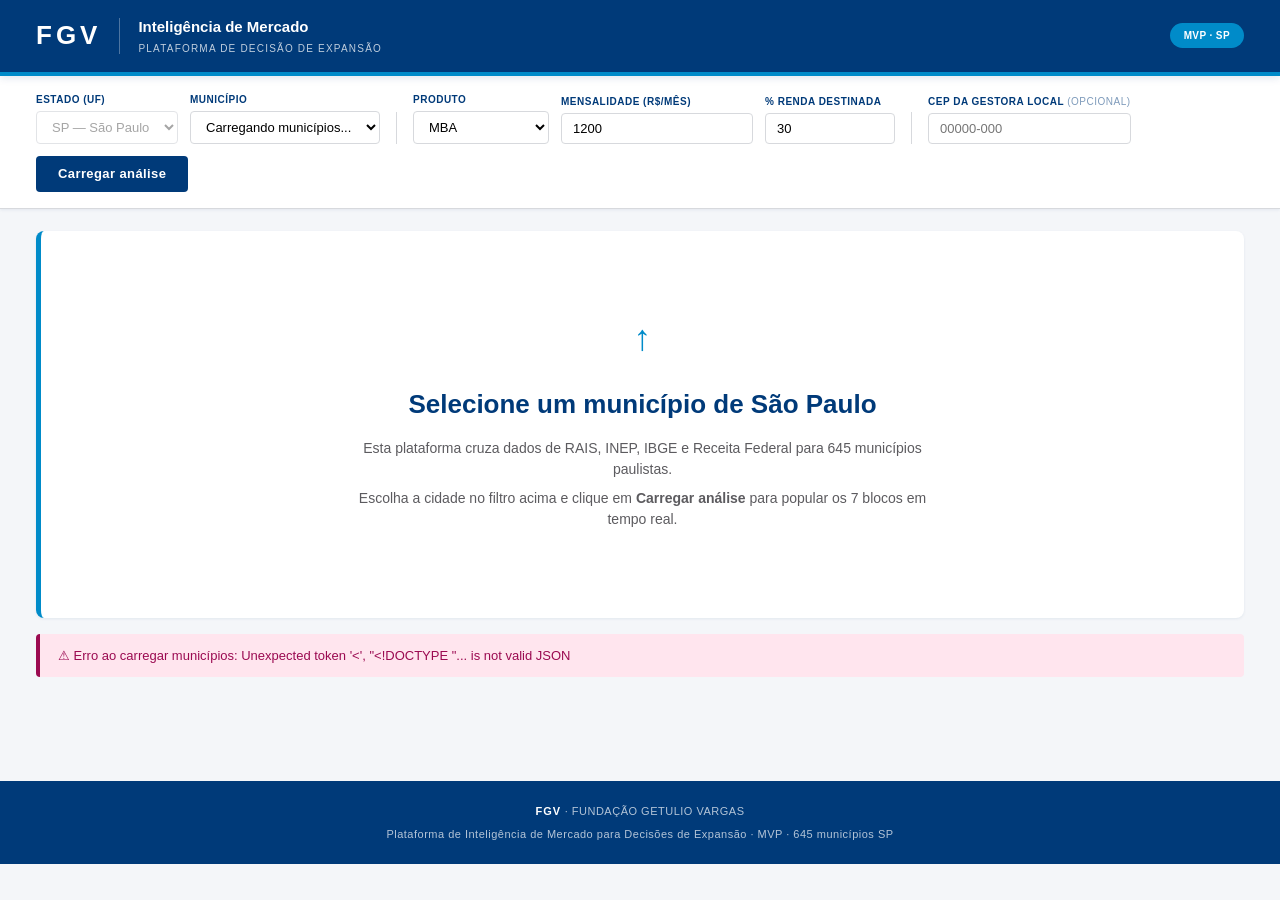
==== commit f5233fab: "Reescreve dashboard MVP: 10 linhas/pág, multi-select dropdowns, IPCA, cursos em alta Backend (querie" ====
--- a/dashboard/index.html
+++ b/dashboard/index.html
@@ -7,9 +7,7 @@
 <script src="https://cdn.plot.ly/plotly-2.26.0.min.js"></script>
 <style>
   /* ═══════════════════════════════════════════════════════════════════════
-     IDENTIDADE VISUAL FGV — Manual de Marca v1.2
-     Paleta dominante: Azul Escuro #003A79 (60-70% do peso visual)
-     Fonte: Arial em todas as variações
+     Identidade visual FGV — Manual de Marca v1.2
      ═══════════════════════════════════════════════════════════════════════ */
   :root {
     --azul-marinho: #002D4D;
@@ -23,131 +21,73 @@
     --cinza-20:     #D7D9DD;
     --branco:       #FFFFFF;
     --bg:           #F4F6F9;
-
+    --bg-alt:       #EFF4FB;
     --aux-amarelo:  #FDDB51;
     --aux-laranja:  #E29200;
     --aux-vinho:    #9B0A51;
+    --aux-roxo:     #9C64A2;
     --aux-turquesa: #3BAE96;
     --aux-oliva:    #89A950;
-
     --shadow-sm: 0 1px 3px rgba(0, 58, 121, 0.08);
     --shadow-md: 0 2px 8px rgba(0, 58, 121, 0.12);
   }
 
   * { box-sizing: border-box; margin: 0; padding: 0; }
   html, body { font-family: Arial, sans-serif; }
-  body { background: var(--bg); color: #1A1A2E; font-size: 14px; line-height: 1.5; }
-
-  /* ═══════════════ HEADER (Azul Escuro dominante) ═══════════════ */
+  body { background: var(--bg); color: #1A1A2E; font-size: 13px; line-height: 1.5; }
+
+  /* ═══════════════ HEADER ═══════════════ */
   header.fgv-header {
     background: var(--azul-escuro);
     color: var(--branco);
-    padding: 18px 40px;
+    padding: 16px 36px;
     display: flex;
     align-items: center;
     justify-content: space-between;
     border-bottom: 4px solid var(--azul-claro);
-    position: sticky;
-    top: 0;
-    z-index: 100;
+    position: sticky; top: 0; z-index: 100;
     box-shadow: var(--shadow-md);
   }
-  .brand {
-    display: flex;
-    align-items: center;
-    gap: 18px;
-  }
-  .brand-fgv {
-    font-family: Arial Black, Arial, sans-serif;
-    font-size: 28px;
-    font-weight: 900;
-    letter-spacing: 4px;
-    color: var(--branco);
-  }
-  .brand-divider {
-    width: 1px;
-    height: 38px;
-    background: rgba(255,255,255,0.3);
-  }
-  .brand-product h1 {
-    font-size: 16px;
-    font-weight: 700;
-    letter-spacing: 0.5px;
-  }
+  .brand { display: flex; align-items: center; gap: 18px; }
+  .brand-fgv { font-family: Arial Black, Arial; font-size: 26px; font-weight: 900; letter-spacing: 4px; }
+  .brand-divider { width: 1px; height: 36px; background: rgba(255,255,255,0.3); }
+  .brand-product h1 { font-size: 15px; font-weight: 700; }
   .brand-product p {
-    font-size: 11px;
-    opacity: 0.75;
-    text-transform: uppercase;
-    letter-spacing: 1.2px;
-    margin-top: 2px;
+    font-size: 10px; opacity: 0.75; text-transform: uppercase;
+    letter-spacing: 1.2px; margin-top: 2px;
   }
   .header-tag {
-    background: var(--azul-claro);
-    color: var(--branco);
-    font-size: 11px;
-    font-weight: 700;
-    padding: 5px 14px;
-    border-radius: 16px;
-    letter-spacing: 0.4px;
-    text-transform: uppercase;
+    background: var(--azul-claro); color: var(--branco);
+    font-size: 10px; font-weight: 700; padding: 5px 14px;
+    border-radius: 16px; letter-spacing: 0.4px; text-transform: uppercase;
   }
 
   /* ═══════════════ FILTER BAR ═══════════════ */
   .filter-bar {
     background: var(--branco);
-    padding: 18px 40px;
+    padding: 16px 36px;
     border-bottom: 1px solid var(--cinza-20);
-    display: flex;
-    gap: 14px;
-    align-items: flex-end;
-    flex-wrap: wrap;
-  }
-  .fg {
-    display: flex;
-    flex-direction: column;
-    gap: 4px;
-  }
+    display: flex; gap: 12px; align-items: flex-end; flex-wrap: wrap;
+    box-shadow: var(--shadow-sm);
+  }
+  .fg { display: flex; flex-direction: column; gap: 4px; }
   .fg label {
-    font-size: 10px;
-    font-weight: 700;
-    color: var(--azul-escuro);
-    text-transform: uppercase;
-    letter-spacing: 0.6px;
+    font-size: 10px; font-weight: 700; color: var(--azul-escuro);
+    text-transform: uppercase; letter-spacing: 0.5px;
   }
   .fg select, .fg input {
-    border: 1.5px solid var(--cinza-20);
-    border-radius: 4px;
-    padding: 8px 12px;
-    font-family: Arial, sans-serif;
-    font-size: 13px;
-    color: #1A1A2E;
-    background: var(--branco);
-    outline: none;
-    transition: border-color 0.15s;
-    min-width: 150px;
-  }
-  .fg select:focus, .fg input:focus {
-    border-color: var(--azul-escuro);
-  }
-  .filter-divider {
-    width: 1px;
-    height: 36px;
-    background: var(--cinza-20);
-    align-self: flex-end;
-    margin: 0 6px;
-  }
+    border: 1.5px solid var(--cinza-20); border-radius: 4px;
+    padding: 7px 11px; font-family: Arial; font-size: 13px;
+    background: var(--branco); outline: none;
+    transition: border-color 0.15s; min-width: 130px;
+  }
+  .fg select:focus, .fg input:focus { border-color: var(--azul-escuro); }
+  .filter-divider { width: 1px; height: 32px; background: var(--cinza-20); align-self: flex-end; margin: 0 4px; }
   .btn-primary {
-    background: var(--azul-escuro);
-    color: var(--branco);
-    border: none;
-    border-radius: 4px;
-    padding: 9px 24px;
-    font-family: Arial, sans-serif;
-    font-size: 13px;
-    font-weight: 700;
-    letter-spacing: 0.4px;
-    cursor: pointer;
-    height: 38px;
+    background: var(--azul-escuro); color: var(--branco); border: none;
+    border-radius: 4px; padding: 8px 22px;
+    font-family: Arial; font-size: 13px; font-weight: 700;
+    letter-spacing: 0.4px; cursor: pointer; height: 36px;
     transition: background 0.15s;
   }
   .btn-primary:hover { background: var(--azul-medio); }
@@ -155,502 +95,320 @@
 
   /* ═══════════════ KPI STRIP ═══════════════ */
   .kpi-strip {
-    background: var(--azul-escuro);
-    padding: 18px 40px;
-    display: none;
-    gap: 0;
-    border-bottom: 4px solid var(--azul-claro);
+    background: var(--azul-escuro); padding: 16px 36px;
+    display: none; gap: 0; border-bottom: 4px solid var(--azul-claro);
   }
   .kpi-strip.show { display: flex; }
   .kpi {
-    flex: 1;
-    display: flex;
-    flex-direction: column;
-    align-items: center;
-    padding: 8px 16px;
-    border-right: 1px solid rgba(255,255,255,0.15);
-    text-align: center;
+    flex: 1; display: flex; flex-direction: column; align-items: center;
+    padding: 6px 14px; border-right: 1px solid rgba(255,255,255,0.15); text-align: center;
   }
   .kpi:last-child { border-right: none; }
-  .kpi-val {
-    font-family: Arial Black, Arial, sans-serif;
-    font-size: 28px;
-    font-weight: 900;
-    color: var(--azul-celeste);
-    line-height: 1;
-  }
+  .kpi-val { font-family: Arial Black, Arial; font-size: 24px; color: var(--azul-celeste); line-height: 1; }
   .kpi-lbl {
-    font-size: 11px;
-    color: rgba(255,255,255,0.75);
-    margin-top: 6px;
-    text-transform: uppercase;
-    letter-spacing: 0.6px;
-  }
-  .kpi-sub {
-    font-size: 11px;
-    margin-top: 3px;
-    color: rgba(255,255,255,0.55);
-  }
+    font-size: 10px; color: rgba(255,255,255,0.75);
+    margin-top: 5px; text-transform: uppercase; letter-spacing: 0.5px;
+  }
+  .kpi-sub { font-size: 10px; margin-top: 2px; color: rgba(255,255,255,0.55); }
 
   /* ═══════════════ NAV PILLS ═══════════════ */
   .nav-bar {
-    background: var(--branco);
-    border-bottom: 1px solid var(--cinza-20);
-    padding: 12px 40px;
-    display: none;
-    gap: 8px;
-    flex-wrap: wrap;
+    background: var(--branco); border-bottom: 1px solid var(--cinza-20);
+    padding: 10px 36px; display: none; gap: 6px; flex-wrap: wrap;
   }
   .nav-bar.show { display: flex; }
   .nav-pill {
-    font-size: 12px;
-    font-weight: 600;
-    color: var(--azul-escuro);
-    background: var(--bg);
-    border: 1px solid var(--cinza-20);
-    padding: 5px 14px;
-    border-radius: 16px;
-    cursor: pointer;
-    text-decoration: none;
-    transition: all 0.15s;
+    font-size: 11px; font-weight: 600; color: var(--azul-escuro);
+    background: var(--bg); border: 1px solid var(--cinza-20);
+    padding: 4px 12px; border-radius: 14px; cursor: pointer;
+    text-decoration: none; transition: all 0.15s;
   }
   .nav-pill:hover {
-    background: var(--azul-escuro);
-    color: var(--branco);
-    border-color: var(--azul-escuro);
-  }
-
-  /* ═══════════════ MAIN CONTAINER ═══════════════ */
-  main {
-    max-width: 1400px;
-    margin: 0 auto;
-    padding: 24px 40px 48px;
-  }
+    background: var(--azul-escuro); color: var(--branco); border-color: var(--azul-escuro);
+  }
+
+  main { max-width: 1400px; margin: 0 auto; padding: 22px 36px 48px; }
 
   /* ═══════════════ EMPTY STATE ═══════════════ */
   .empty-state {
-    background: var(--branco);
-    border-radius: 8px;
-    padding: 80px 40px;
-    text-align: center;
-    box-shadow: var(--shadow-sm);
+    background: var(--branco); border-radius: 8px; padding: 80px 40px;
+    text-align: center; box-shadow: var(--shadow-sm);
     border-left: 5px solid var(--azul-claro);
-    margin-top: 24px;
-  }
-  .empty-state h2 {
-    font-family: Arial Black, Arial, sans-serif;
-    font-size: 32px;
-    color: var(--azul-escuro);
-    margin-bottom: 16px;
-  }
-  .empty-state p {
-    font-size: 15px;
-    color: var(--cinza-80);
-    max-width: 600px;
-    margin: 0 auto 8px;
-  }
-  .empty-state .empty-mark {
-    font-size: 40px;
-    color: var(--azul-claro);
-    margin-bottom: 20px;
-    font-weight: 900;
-  }
+  }
+  .empty-state .empty-mark { font-size: 36px; color: var(--azul-claro); margin-bottom: 20px; font-weight: 900; }
+  .empty-state h2 { font-family: Arial Black, Arial; font-size: 26px; color: var(--azul-escuro); margin-bottom: 14px; }
+  .empty-state p { font-size: 14px; color: var(--cinza-80); max-width: 580px; margin: 0 auto 8px; }
 
   /* ═══════════════ BLOCK STRUCTURE ═══════════════ */
   .block {
-    background: var(--branco);
-    border-radius: 8px;
-    margin-bottom: 24px;
-    box-shadow: var(--shadow-sm);
-    overflow: hidden;
-    display: none;
+    background: var(--branco); border-radius: 8px; margin-bottom: 22px;
+    box-shadow: var(--shadow-sm); overflow: hidden; display: none;
   }
   .block.show { display: block; }
   .block-header {
-    background: var(--azul-escuro);
-    padding: 14px 24px;
-    display: flex;
-    align-items: center;
-    gap: 12px;
+    background: var(--azul-escuro); padding: 14px 22px;
+    display: flex; align-items: center; gap: 12px;
     border-left: 5px solid var(--azul-claro);
   }
   .block-num {
-    background: var(--azul-claro);
-    color: var(--branco);
-    font-family: Arial Black, Arial, sans-serif;
-    font-weight: 900;
-    font-size: 13px;
-    width: 26px;
-    height: 26px;
-    border-radius: 50%;
-    display: flex;
-    align-items: center;
-    justify-content: center;
-    flex-shrink: 0;
+    background: var(--azul-claro); color: var(--branco);
+    font-family: Arial Black, Arial; font-size: 12px;
+    width: 24px; height: 24px; border-radius: 50%;
+    display: flex; align-items: center; justify-content: center; flex-shrink: 0;
   }
   .block-header h2 {
-    color: var(--branco);
-    font-size: 14px;
-    font-weight: 700;
-    letter-spacing: 0.4px;
-    text-transform: uppercase;
+    color: var(--branco); font-size: 13px; font-weight: 700;
+    letter-spacing: 0.4px; text-transform: uppercase;
   }
   .block-tag {
-    margin-left: auto;
-    font-size: 11px;
-    color: rgba(255,255,255,0.55);
-    font-style: italic;
+    margin-left: auto; font-size: 10px;
+    color: rgba(255,255,255,0.6); font-style: italic;
   }
   .block-insight {
-    background: #EFF4FB;
-    border-left: 4px solid var(--azul-claro);
-    padding: 12px 24px;
-    font-size: 13px;
-    color: var(--cinza-80);
-    line-height: 1.7;
-  }
-  .block-insight strong { color: var(--azul-escuro); }
-  .block-body { padding: 22px 24px; }
+    background: var(--bg-alt); border-left: 4px solid var(--azul-claro);
+    padding: 12px 22px; font-size: 13px; color: var(--cinza-80); line-height: 1.7;
+  }
+  .block-insight strong { color: var(--azul-escuro); font-weight: 700; }
+  .block-body { padding: 20px 22px; }
+  .section-title {
+    font-size: 11px; font-weight: 700; color: var(--azul-escuro);
+    text-transform: uppercase; letter-spacing: 0.5px;
+    margin-bottom: 10px; padding-bottom: 6px; border-bottom: 2px solid var(--azul-claro);
+  }
 
   /* ═══════════════ TABLES ═══════════════ */
-  table {
-    width: 100%;
-    border-collapse: collapse;
-    font-size: 13px;
-  }
+  .table-wrap { overflow-x: auto; border: 1px solid var(--cinza-20); border-radius: 4px; }
+  table { width: 100%; border-collapse: collapse; font-size: 12.5px; }
   thead th {
-    background: var(--bg);
-    color: var(--azul-escuro);
-    font-weight: 700;
-    padding: 10px 12px;
-    text-align: left;
-    border-bottom: 2px solid var(--cinza-20);
-    white-space: nowrap;
-    font-size: 12px;
-    letter-spacing: 0.3px;
-    cursor: pointer;
-    user-select: none;
+    background: var(--bg); color: var(--azul-escuro); font-weight: 700;
+    padding: 9px 11px; text-align: left;
+    border-bottom: 2px solid var(--cinza-20); white-space: nowrap;
+    font-size: 11px; letter-spacing: 0.3px; cursor: pointer; user-select: none;
+    text-transform: uppercase; position: relative;
   }
   thead th:hover { background: var(--cinza-20); }
-  thead th.sorted { background: var(--azul-claro); color: var(--branco); }
+  thead th.sorted-asc::after { content: ' ▲'; color: var(--azul-claro); }
+  thead th.sorted-desc::after { content: ' ▼'; color: var(--azul-claro); }
   tbody td {
-    padding: 9px 12px;
-    border-bottom: 1px solid var(--cinza-20);
+    padding: 8px 11px; border-bottom: 1px solid var(--cinza-20);
+    white-space: nowrap; overflow: hidden; text-overflow: ellipsis; max-width: 280px;
   }
   tbody tr:hover { background: var(--bg); }
-  tbody tr.highlight {
-    background: rgba(0, 139, 201, 0.08);
-    font-weight: 700;
-  }
+  tbody tr.highlight { background: rgba(0, 139, 201, 0.1); font-weight: 700; }
   .nr { text-align: right; font-variant-numeric: tabular-nums; }
 
-  /* ═══════════════ STATUS BADGES ═══════════════ */
+  /* badges */
   .badge {
-    display: inline-block;
-    padding: 2px 10px;
-    border-radius: 12px;
-    font-size: 11px;
-    font-weight: 700;
-    letter-spacing: 0.3px;
+    display: inline-block; padding: 2px 9px; border-radius: 12px;
+    font-size: 10px; font-weight: 700; letter-spacing: 0.3px;
   }
   .badge-up    { background: rgba(59, 174, 150, 0.18); color: #1F6B57; }
-  .badge-down  { background: rgba(155, 10, 81, 0.15);  color: var(--aux-vinho); }
+  .badge-down  { background: rgba(155, 10, 81, 0.15); color: var(--aux-vinho); }
   .badge-neutral { background: var(--cinza-20); color: var(--cinza-80); }
   .badge-pub   { background: var(--azul-escuro); color: var(--branco); }
   .badge-priv  { background: var(--azul-claro); color: var(--branco); }
+  .badge-reclassif { background: var(--aux-amarelo); color: #6B5500; font-style: italic; }
 
   /* ═══════════════ TABLE TOOLBAR ═══════════════ */
   .tb-toolbar {
-    display: flex;
-    justify-content: space-between;
-    align-items: center;
-    margin-bottom: 12px;
-    flex-wrap: wrap;
-    gap: 10px;
+    display: flex; justify-content: space-between; align-items: center;
+    margin-bottom: 12px; flex-wrap: wrap; gap: 10px;
   }
   .tb-search {
-    border: 1.5px solid var(--cinza-20);
-    border-radius: 4px;
-    padding: 6px 12px;
-    font-family: Arial, sans-serif;
-    font-size: 12px;
-    width: 220px;
-    outline: none;
+    border: 1.5px solid var(--cinza-20); border-radius: 4px;
+    padding: 6px 11px; font-family: Arial; font-size: 12px;
+    width: 200px; outline: none;
   }
   .tb-search:focus { border-color: var(--azul-escuro); }
-  .tb-count { font-size: 12px; color: var(--cinza-60); }
-
-  /* ═══════════════ MULTI-SELECT BAR ═══════════════ */
-  .ms-bar {
-    display: flex;
-    flex-wrap: wrap;
-    gap: 6px;
-    margin-bottom: 14px;
-    padding-bottom: 14px;
-    border-bottom: 1px solid var(--cinza-20);
-  }
-  .ms-chip {
-    font-size: 11px;
-    color: var(--azul-escuro);
-    background: var(--bg);
-    border: 1.5px solid var(--cinza-20);
-    padding: 4px 12px;
-    border-radius: 14px;
-    cursor: pointer;
-    user-select: none;
-    transition: all 0.15s;
-    font-weight: 600;
-  }
-  .ms-chip:hover { background: var(--cinza-20); }
-  .ms-chip.active {
-    background: var(--azul-escuro);
-    color: var(--branco);
-    border-color: var(--azul-escuro);
-  }
-  .ms-label {
-    font-size: 11px;
-    color: var(--cinza-80);
-    text-transform: uppercase;
-    letter-spacing: 0.6px;
-    font-weight: 700;
-    margin-right: 8px;
-    align-self: center;
+  .tb-count { font-size: 11px; color: var(--cinza-60); font-weight: 600; }
+
+  /* ═══════════════ MULTI-SELECT DROPDOWN ═══════════════ */
+  .ms-dd { position: relative; display: inline-block; }
+  .ms-dd-trigger {
+    border: 1.5px solid var(--cinza-20); border-radius: 4px;
+    padding: 7px 11px; font-family: Arial; font-size: 12px;
+    background: var(--branco); cursor: pointer; min-width: 180px;
+    text-align: left; display: flex; align-items: center; justify-content: space-between;
+    gap: 10px; transition: border-color 0.15s;
+  }
+  .ms-dd-trigger:hover { border-color: var(--azul-medio); }
+  .ms-dd.open .ms-dd-trigger { border-color: var(--azul-escuro); }
+  .ms-dd-trigger::after { content: '▾'; color: var(--azul-escuro); font-size: 11px; }
+  .ms-dd-menu {
+    position: absolute; top: calc(100% + 4px); left: 0; min-width: 280px;
+    max-width: 380px; background: var(--branco);
+    border: 1.5px solid var(--cinza-20); border-radius: 4px;
+    box-shadow: var(--shadow-md); padding: 8px;
+    max-height: 280px; overflow-y: auto; z-index: 50; display: none;
+  }
+  .ms-dd.open .ms-dd-menu { display: block; }
+  .ms-dd-search {
+    width: 100%; padding: 6px 10px; border: 1px solid var(--cinza-20);
+    border-radius: 4px; font-size: 12px; margin-bottom: 6px; outline: none;
+  }
+  .ms-dd-item {
+    display: flex; align-items: center; gap: 8px;
+    padding: 6px 8px; font-size: 12px; cursor: pointer; border-radius: 3px;
+  }
+  .ms-dd-item:hover { background: var(--bg); }
+  .ms-dd-item input[type=checkbox] { accent-color: var(--azul-escuro); cursor: pointer; }
+  .ms-dd-actions {
+    display: flex; gap: 6px; padding-top: 6px; border-top: 1px solid var(--cinza-20); margin-top: 4px;
+  }
+  .ms-dd-actions button {
+    flex: 1; font-size: 11px; padding: 4px 8px; border: 1px solid var(--cinza-20);
+    background: var(--branco); border-radius: 3px; cursor: pointer; color: var(--azul-escuro); font-weight: 600;
+  }
+  .ms-dd-actions button:hover { background: var(--bg); }
+  .ms-dd-count {
+    background: var(--azul-claro); color: var(--branco);
+    font-size: 10px; font-weight: 700; padding: 1px 7px;
+    border-radius: 8px; margin-left: 4px;
   }
 
   /* ═══════════════ PAGINATION ═══════════════ */
   .pagination {
-    display: flex;
-    gap: 4px;
-    align-items: center;
-    margin-top: 14px;
-    flex-wrap: wrap;
-    justify-content: flex-end;
+    display: flex; gap: 4px; align-items: center;
+    margin-top: 14px; flex-wrap: wrap; justify-content: center;
   }
   .pagination button {
-    padding: 5px 11px;
-    border: 1px solid var(--cinza-20);
-    border-radius: 4px;
-    background: var(--branco);
-    color: var(--azul-escuro);
-    cursor: pointer;
-    font-family: Arial, sans-serif;
-    font-size: 12px;
-    font-weight: 600;
-    min-width: 32px;
+    padding: 5px 11px; border: 1px solid var(--cinza-20);
+    border-radius: 4px; background: var(--branco);
+    color: var(--azul-escuro); cursor: pointer;
+    font-family: Arial; font-size: 12px; font-weight: 600; min-width: 32px;
   }
   .pagination button.active {
-    background: var(--azul-escuro);
-    color: var(--branco);
-    border-color: var(--azul-escuro);
+    background: var(--azul-escuro); color: var(--branco); border-color: var(--azul-escuro);
   }
   .pagination button:hover:not(.active) { background: var(--bg); }
   .pagination span { color: var(--cinza-60); padding: 0 4px; }
 
-  /* ═══════════════ MINI KPIs (within block) ═══════════════ */
+  /* ═══════════════ MINI KPIs ═══════════════ */
   .mini-kpis {
-    display: grid;
-    grid-template-columns: repeat(auto-fit, minmax(180px, 1fr));
-    gap: 12px;
-    margin-bottom: 18px;
+    display: grid; grid-template-columns: repeat(auto-fit, minmax(180px, 1fr));
+    gap: 12px; margin-bottom: 18px;
   }
   .mini-kpi {
-    background: var(--bg);
-    border-left: 4px solid var(--azul-claro);
-    padding: 12px 16px;
-    border-radius: 4px;
-  }
+    background: var(--bg); border-left: 4px solid var(--azul-claro);
+    padding: 12px 16px; border-radius: 4px;
+  }
+  .mini-kpi.acc { border-left-color: var(--aux-turquesa); }
+  .mini-kpi.warn { border-left-color: var(--aux-laranja); }
+  .mini-kpi.alt { border-left-color: var(--aux-roxo); }
   .mini-kpi-lbl {
-    font-size: 10px;
-    color: var(--cinza-80);
-    text-transform: uppercase;
-    letter-spacing: 0.5px;
-    font-weight: 700;
+    font-size: 10px; color: var(--cinza-80);
+    text-transform: uppercase; letter-spacing: 0.5px; font-weight: 700;
   }
   .mini-kpi-val {
-    font-family: Arial Black, Arial, sans-serif;
-    font-size: 22px;
-    color: var(--azul-escuro);
-    margin-top: 4px;
+    font-family: Arial Black, Arial; font-size: 22px; color: var(--azul-escuro); margin-top: 4px;
   }
   .mini-kpi-sub { font-size: 11px; color: var(--cinza-60); margin-top: 2px; }
 
   /* ═══════════════ TWO-COLUMN ═══════════════ */
   .two-col {
-    display: grid;
-    grid-template-columns: 1fr 1fr;
-    gap: 18px;
-    margin-bottom: 16px;
+    display: grid; grid-template-columns: 1fr 1fr;
+    gap: 18px; margin-bottom: 16px;
   }
   @media (max-width: 1000px) { .two-col { grid-template-columns: 1fr; } }
+  .chart-container {
+    background: var(--branco); border: 1px solid var(--cinza-20);
+    border-radius: 6px; padding: 14px;
+  }
+  .chart-title {
+    font-size: 11px; color: var(--azul-escuro); font-weight: 700;
+    text-transform: uppercase; letter-spacing: 0.5px;
+    margin-bottom: 8px; padding-bottom: 6px; border-bottom: 2px solid var(--azul-claro);
+  }
 
   /* ═══════════════ SLIDERS (Block 6) ═══════════════ */
   .weights-grid {
-    display: grid;
-    grid-template-columns: repeat(4, 1fr);
-    gap: 16px;
-    margin-bottom: 20px;
-    padding: 16px;
-    background: var(--bg);
-    border-radius: 6px;
-    border-left: 4px solid var(--azul-claro);
+    display: grid; grid-template-columns: repeat(4, 1fr); gap: 16px;
+    margin-bottom: 20px; padding: 16px; background: var(--bg);
+    border-radius: 6px; border-left: 4px solid var(--azul-claro);
   }
   @media (max-width: 900px) { .weights-grid { grid-template-columns: 1fr 1fr; } }
   .witem label {
-    font-size: 12px;
-    color: var(--azul-escuro);
-    font-weight: 700;
-    display: flex;
-    justify-content: space-between;
-    margin-bottom: 4px;
-  }
-  .witem .wval {
-    font-family: Arial Black, Arial, sans-serif;
-    color: var(--azul-claro);
-  }
-  .witem input[type=range] {
-    width: 100%;
-    accent-color: var(--azul-escuro);
-  }
-  .witem .wsub {
-    font-size: 10px;
-    color: var(--cinza-60);
-    margin-top: 4px;
-  }
+    font-size: 12px; color: var(--azul-escuro); font-weight: 700;
+    display: flex; justify-content: space-between; margin-bottom: 4px;
+  }
+  .witem .wval { font-family: Arial Black, Arial; color: var(--azul-claro); }
+  .witem input[type=range] { width: 100%; accent-color: var(--azul-escuro); }
+  .witem .wsub { font-size: 10px; color: var(--cinza-60); margin-top: 4px; }
   .w-total {
-    text-align: right;
-    font-size: 11px;
-    margin-top: 6px;
-    grid-column: 1 / -1;
-    font-weight: 700;
+    text-align: right; font-size: 11px; margin-top: 6px;
+    grid-column: 1 / -1; font-weight: 700;
   }
 
   /* ═══════════════ NARRATIVA AI (Block 7) ═══════════════ */
   .narr-card {
-    border-left: 5px solid var(--azul-escuro);
-    padding: 16px 20px;
-    margin-bottom: 14px;
-    background: var(--bg);
-    border-radius: 0 6px 6px 0;
+    border-left: 5px solid var(--azul-escuro); padding: 18px 22px;
+    margin-bottom: 14px; background: var(--bg); border-radius: 0 6px 6px 0;
   }
   .narr-card.c1 { border-left-color: var(--azul-escuro); }
   .narr-card.c2 { border-left-color: var(--azul-medio); }
   .narr-card.c3 { border-left-color: var(--azul-claro); }
   .narr-card.c4 { border-left-color: var(--aux-turquesa); }
   .narr-card.c5 { border-left-color: var(--aux-oliva); }
-  .narr-card.c6 { border-left-color: var(--aux-vinho); }
+  .narr-card.c6 { border-left-color: var(--aux-vinho); background: #FFF8FB; }
   .narr-titulo {
-    font-family: Arial Black, Arial, sans-serif;
-    font-size: 14px;
-    color: var(--azul-escuro);
-    margin-bottom: 8px;
-    text-transform: uppercase;
-    letter-spacing: 0.4px;
-  }
+    font-family: Arial Black, Arial; font-size: 13px;
+    color: var(--azul-escuro); margin-bottom: 10px;
+    text-transform: uppercase; letter-spacing: 0.4px;
+  }
+  .narr-card.c6 .narr-titulo { color: var(--aux-vinho); }
   .narr-corpo {
-    font-size: 13px;
-    color: #2C2C3E;
-    line-height: 1.75;
-    white-space: pre-wrap;
+    font-size: 13px; color: #2C2C3E; line-height: 1.8;
   }
   .narr-corpo strong { color: var(--azul-escuro); font-weight: 700; }
+  .narr-card.c6 .narr-corpo strong { color: var(--aux-vinho); }
+  .narr-corpo em { font-style: italic; color: var(--cinza-80); }
+  .narr-corpo p { margin-bottom: 10px; }
+  .narr-corpo p:last-child { margin-bottom: 0; }
   .narr-actions {
-    display: flex;
-    align-items: center;
-    justify-content: space-between;
-    margin-bottom: 18px;
-    gap: 8px;
-    flex-wrap: wrap;
+    display: flex; align-items: center; justify-content: space-between;
+    margin-bottom: 18px; gap: 8px; flex-wrap: wrap;
+    padding: 14px 16px; background: var(--bg-alt); border-radius: 6px;
   }
   .btn-llm {
-    background: var(--azul-escuro);
-    color: var(--branco);
-    border: none;
-    padding: 11px 24px;
-    border-radius: 4px;
-    font-family: Arial, sans-serif;
-    font-size: 13px;
-    font-weight: 700;
-    cursor: pointer;
-    display: inline-flex;
-    align-items: center;
-    gap: 8px;
+    background: var(--azul-escuro); color: var(--branco); border: none;
+    padding: 11px 22px; border-radius: 4px;
+    font-family: Arial; font-size: 13px; font-weight: 700;
+    cursor: pointer; display: inline-flex; align-items: center; gap: 8px;
     transition: background 0.15s;
   }
   .btn-llm:hover { background: var(--azul-medio); }
   .btn-llm:disabled { background: var(--cinza-40); cursor: not-allowed; }
   .btn-secondary {
-    background: var(--branco);
-    color: var(--azul-escuro);
-    border: 1.5px solid var(--cinza-20);
-    padding: 8px 16px;
-    border-radius: 4px;
-    font-size: 12px;
-    cursor: pointer;
-    font-weight: 600;
+    background: var(--branco); color: var(--azul-escuro);
+    border: 1.5px solid var(--cinza-20); padding: 8px 16px;
+    border-radius: 4px; font-size: 12px; cursor: pointer; font-weight: 600;
   }
   .btn-secondary:hover { background: var(--bg); }
-  .loading {
-    display: none;
-    padding: 40px;
-    text-align: center;
-    color: var(--cinza-80);
-  }
+
+  .loading { display: none; padding: 40px; text-align: center; color: var(--cinza-80); }
   .loading.show { display: block; }
   .spinner {
-    display: inline-block;
-    width: 28px;
-    height: 28px;
-    border: 3px solid var(--cinza-20);
-    border-top-color: var(--azul-escuro);
-    border-radius: 50%;
-    animation: spin 0.7s linear infinite;
+    display: inline-block; width: 28px; height: 28px;
+    border: 3px solid var(--cinza-20); border-top-color: var(--azul-escuro);
+    border-radius: 50%; animation: spin 0.7s linear infinite;
   }
   @keyframes spin { to { transform: rotate(360deg); } }
 
   /* ═══════════════ FOOTER ═══════════════ */
   footer.fgv-footer {
-    background: var(--azul-escuro);
-    color: rgba(255,255,255,0.7);
-    padding: 24px 40px;
-    font-size: 11px;
-    text-align: center;
-    letter-spacing: 0.5px;
-    margin-top: 40px;
+    background: var(--azul-escuro); color: rgba(255,255,255,0.7);
+    padding: 22px 40px; font-size: 11px; text-align: center;
+    letter-spacing: 0.5px; margin-top: 40px;
   }
   footer.fgv-footer strong { color: var(--branco); letter-spacing: 1px; }
 
-  /* ═══════════════ ALERT ═══════════════ */
   .alert-error {
-    background: #FFE5EE;
-    border-left: 4px solid var(--aux-vinho);
-    padding: 12px 18px;
-    margin: 16px 0;
-    color: var(--aux-vinho);
-    border-radius: 4px;
-    font-size: 13px;
-    display: none;
+    background: #FFE5EE; border-left: 4px solid var(--aux-vinho);
+    padding: 12px 18px; margin: 16px 0; color: var(--aux-vinho);
+    border-radius: 4px; font-size: 13px; display: none;
   }
   .alert-error.show { display: block; }
 
-  /* ═══════════════ CHART CONTAINERS ═══════════════ */
-  .chart-container {
-    background: var(--branco);
-    border: 1px solid var(--cinza-20);
-    border-radius: 6px;
-    padding: 14px;
-  }
-  .chart-title {
-    font-size: 12px;
-    color: var(--azul-escuro);
-    font-weight: 700;
-    text-transform: uppercase;
-    letter-spacing: 0.5px;
-    margin-bottom: 8px;
-    padding-bottom: 8px;
-    border-bottom: 2px solid var(--azul-claro);
-  }
-
-  /* responsive */
   @media (max-width: 768px) {
     .filter-bar, header.fgv-header, main { padding-left: 16px; padding-right: 16px; }
     .kpi-strip { padding-left: 16px; padding-right: 16px; }
@@ -691,7 +449,6 @@
   <div class="fg">
     <label>Produto</label>
     <select id="f-produto">
-      <option value="MBA Executivo">MBA Executivo</option>
       <option value="MBA">MBA</option>
       <option value="Pós-Graduação">Pós-Graduação</option>
     </select>
@@ -712,7 +469,7 @@
   <button class="btn-primary" id="btn-analisar" onclick="loadAnalise()">Carregar análise</button>
 </section>
 
-<!-- KPI STRIP (aparece após análise) -->
+<!-- KPI STRIP -->
 <section class="kpi-strip" id="kpi-strip">
   <div class="kpi"><div class="kpi-val" id="kpi-pop">—</div><div class="kpi-lbl">População</div><div class="kpi-sub" id="kpi-pop-sub">—</div></div>
   <div class="kpi"><div class="kpi-val" id="kpi-eleg">—</div><div class="kpi-lbl">Vínculos elegíveis</div><div class="kpi-sub" id="kpi-eleg-sub">—</div></div>
@@ -722,56 +479,52 @@
   <div class="kpi"><div class="kpi-val" id="kpi-rank">—</div><div class="kpi-lbl">Rank em SP</div><div class="kpi-sub" id="kpi-rank-sub">—</div></div>
 </section>
 
-<!-- NAV PILLS -->
+<!-- NAV -->
 <nav class="nav-bar" id="nav-bar">
   <a class="nav-pill" href="#b1">1. Perfil da Cidade</a>
-  <a class="nav-pill" href="#b23">2-3. Mercado de Trabalho</a>
+  <a class="nav-pill" href="#b23">2-3. Mercado e Tecido Empresarial</a>
   <a class="nav-pill" href="#b4">4. Empresas-Alvo</a>
   <a class="nav-pill" href="#b5">5. Pipeline Universitário</a>
   <a class="nav-pill" href="#b6">6. Score de Atratividade</a>
   <a class="nav-pill" href="#b7">7. Análise AI</a>
 </nav>
 
-<!-- MAIN -->
 <main>
 
-  <!-- EMPTY STATE -->
   <div class="empty-state" id="empty-state">
     <div class="empty-mark">↑</div>
     <h2>Selecione um município de São Paulo</h2>
     <p>Esta plataforma cruza dados de RAIS, INEP, IBGE e Receita Federal para 645 municípios paulistas.</p>
-    <p>Escolha a cidade no filtro acima e clique em <strong>Carregar análise</strong> para ver os 7 blocos populados em tempo real.</p>
+    <p>Escolha a cidade no filtro acima e clique em <strong>Carregar análise</strong> para popular os 7 blocos em tempo real.</p>
   </div>
 
   <div class="alert-error" id="alert-error"></div>
 
-  <!-- BLOCO 1 — PERFIL SOCIOECONÔMICO -->
+  <!-- BLOCO 1 -->
   <section class="block" id="b1">
     <div class="block-header">
       <div class="block-num">1</div>
       <h2>Perfil Socioeconômico</h2>
-      <span class="block-tag">cidade vs média ponderada da UF</span>
+      <span class="block-tag" id="b1-tag">cidade vs média ponderada da UF</span>
     </div>
     <div class="block-insight" id="b1-insight"></div>
     <div class="block-body">
-      <div style="overflow-x:auto">
+      <div class="table-wrap">
         <table id="b1-table">
-          <thead>
-            <tr>
-              <th>Indicador</th>
-              <th class="nr">Cidade</th>
-              <th class="nr">Média SP</th>
-              <th class="nr">Δ %</th>
-              <th>Status</th>
-            </tr>
-          </thead>
+          <thead><tr>
+            <th data-col="metrica">Indicador</th>
+            <th class="nr" data-col="cidade">Cidade</th>
+            <th class="nr" data-col="uf">Média SP</th>
+            <th class="nr" data-col="delta">Variação</th>
+            <th>Status</th>
+          </tr></thead>
           <tbody></tbody>
         </table>
       </div>
     </div>
   </section>
 
-  <!-- BLOCO 2+3 — MERCADO DE TRABALHO + TECIDO EMPRESARIAL -->
+  <!-- BLOCO 2+3 -->
   <section class="block" id="b23">
     <div class="block-header">
       <div class="block-num">2-3</div>
@@ -781,41 +534,52 @@
     <div class="block-insight" id="b23-insight"></div>
     <div class="block-body">
 
-      <h3 style="font-size:13px;font-weight:700;color:var(--azul-escuro);text-transform:uppercase;margin-bottom:12px;letter-spacing:0.4px">Tabela 1 — Por Setor</h3>
-      <div style="overflow-x:auto">
+      <div class="chart-container" style="margin-bottom:18px">
+        <div class="chart-title">Evolução do número de estabelecimentos no município</div>
+        <div id="b23-chart-estab" style="height:240px"></div>
+      </div>
+
+      <div class="section-title">Tabela 1 — Mercado por setor</div>
+      <div class="tb-toolbar">
+        <div class="tb-count" id="b23-setor-count">—</div>
+      </div>
+      <div class="table-wrap">
         <table id="b23-setor-table">
-          <thead>
-            <tr>
-              <th data-col="setor">Setor</th>
-              <th class="nr" data-col="estabs">Estabs</th>
-              <th class="nr" data-col="func_por_emp">Func/emp</th>
-              <th class="nr" data-col="vinculos">Vínculos</th>
-              <th class="nr" data-col="sal_medio">Sal. médio</th>
-              <th class="nr" data-col="eleg">Elegíveis</th>
-              <th class="nr" data-col="pct_eleg">% eleg.</th>
-              <th class="nr" data-col="sal_eleg">Sal. eleg.</th>
-            </tr>
-          </thead>
+          <thead><tr>
+            <th data-col="setor">Setor</th>
+            <th class="nr" data-col="estabs">Estabs</th>
+            <th class="nr" data-col="func_por_emp">Func/emp</th>
+            <th class="nr" data-col="vinculos">Vínculos</th>
+            <th class="nr" data-col="sal_medio">Sal. médio</th>
+            <th class="nr" data-col="eleg">Elegíveis</th>
+            <th class="nr" data-col="pct_eleg">% eleg.</th>
+            <th class="nr" data-col="sal_eleg">Sal. eleg.</th>
+          </tr></thead>
           <tbody></tbody>
         </table>
       </div>
-
-      <h3 style="font-size:13px;font-weight:700;color:var(--azul-escuro);text-transform:uppercase;margin:24px 0 12px;letter-spacing:0.4px">Tabela 2 — Por Cargo (multi-select de setor)</h3>
-      <div class="ms-bar" id="b23-setor-chips">
-        <span class="ms-label">Setores:</span>
-      </div>
-      <div style="overflow-x:auto">
+      <div class="pagination" id="b23-setor-pag"></div>
+
+      <div class="section-title" style="margin-top:24px">Tabela 2 — Mercado por cargo</div>
+      <div class="tb-toolbar">
+        <div style="display:flex;gap:10px;align-items:flex-end;flex-wrap:wrap">
+          <div class="fg">
+            <label>Filtrar por setor</label>
+            <div class="ms-dd" id="b23-ms-setor"></div>
+          </div>
+        </div>
+        <div class="tb-count" id="b23-cargo-count">—</div>
+      </div>
+      <div class="table-wrap">
         <table id="b23-cargo-table">
-          <thead>
-            <tr>
-              <th data-col="cargo">Cargo</th>
-              <th class="nr" data-col="vinculos">Vínculos</th>
-              <th class="nr" data-col="sal_medio">Sal. médio</th>
-              <th class="nr" data-col="eleg">Elegíveis</th>
-              <th class="nr" data-col="pct_eleg">% eleg.</th>
-              <th class="nr" data-col="sal_eleg">Sal. eleg.</th>
-            </tr>
-          </thead>
+          <thead><tr>
+            <th data-col="cargo">Cargo</th>
+            <th class="nr" data-col="vinculos">Vínculos</th>
+            <th class="nr" data-col="sal_medio">Sal. médio</th>
+            <th class="nr" data-col="eleg">Elegíveis</th>
+            <th class="nr" data-col="pct_eleg">% eleg.</th>
+            <th class="nr" data-col="sal_eleg">Sal. eleg.</th>
+          </tr></thead>
           <tbody></tbody>
         </table>
       </div>
@@ -823,7 +587,7 @@
     </div>
   </section>
 
-  <!-- BLOCO 4 — EMPRESAS-ALVO -->
+  <!-- BLOCO 4 -->
   <section class="block" id="b4">
     <div class="block-header">
       <div class="block-num">4</div>
@@ -834,7 +598,7 @@
     <div class="block-body">
 
       <div class="tb-toolbar">
-        <div style="display:flex;gap:12px;align-items:flex-end;flex-wrap:wrap">
+        <div style="display:flex;gap:10px;align-items:flex-end;flex-wrap:wrap">
           <div class="fg">
             <label>Capital social mínimo</label>
             <select id="b4-cap-min">
@@ -847,28 +611,28 @@
               <option value="10000000">Acima de R$ 10M</option>
             </select>
           </div>
-          <button class="btn-secondary" onclick="reloadEmpresas()">Aplicar filtro</button>
+          <div class="fg">
+            <label>Filtrar por setor</label>
+            <div class="ms-dd" id="b4-ms-setor"></div>
+          </div>
+          <button class="btn-secondary" onclick="loadAnalise()">Aplicar capital</button>
         </div>
-        <input class="tb-search" id="b4-search" placeholder="Buscar empresa ou setor..." oninput="renderB4()">
-      </div>
-
-      <div class="ms-bar" id="b4-setor-chips">
-        <span class="ms-label">Setores:</span>
-      </div>
-
-      <div style="overflow-x:auto">
+        <div style="display:flex;gap:10px;align-items:center">
+          <div class="tb-count" id="b4-count">—</div>
+          <input class="tb-search" id="b4-search" placeholder="Buscar empresa..." oninput="renderB4()">
+        </div>
+      </div>
+
+      <div class="table-wrap">
         <table id="b4-table">
-          <thead>
-            <tr>
-              <th data-col="nome_empresa">Empresa</th>
-              <th data-col="setor">Setor</th>
-              <th class="nr" data-col="capital_social">Capital</th>
-              <th class="nr" data-col="distancia_km">Distância</th>
-              <th data-col="cep">CEP</th>
-              <th data-col="telefone">Telefone</th>
-              <th data-col="email">Email</th>
-            </tr>
-          </thead>
+          <thead><tr>
+            <th data-col="nome_empresa">Empresa</th>
+            <th data-col="setor">Setor</th>
+            <th class="nr" data-col="capital_social">Capital</th>
+            <th class="nr" data-col="distancia_km">Distância</th>
+            <th data-col="cep">CEP</th>
+            <th data-col="telefone">Telefone</th>
+          </tr></thead>
           <tbody></tbody>
         </table>
       </div>
@@ -876,7 +640,7 @@
     </div>
   </section>
 
-  <!-- BLOCO 5 — PIPELINE UNIVERSITÁRIO -->
+  <!-- BLOCO 5 -->
   <section class="block" id="b5">
     <div class="block-header">
       <div class="block-num">5</div>
@@ -888,41 +652,62 @@
 
       <div class="mini-kpis" id="b5-kpis"></div>
 
-      <h3 style="font-size:12px;color:var(--cinza-80);text-transform:uppercase;letter-spacing:0.5px;margin-bottom:8px;font-weight:700">Filtros</h3>
-      <div class="ms-bar" id="b5-area-chips"><span class="ms-label">Áreas:</span></div>
-      <div class="ms-bar" id="b5-ies-chips"><span class="ms-label">IES:</span></div>
-
       <div class="two-col">
         <div class="chart-container">
-          <div class="chart-title">Série temporal de concluintes</div>
-          <div id="b5-chart-serie" style="height:260px"></div>
+          <div class="chart-title">Evolução de concluintes</div>
+          <div id="b5-chart-serie" style="height:280px"></div>
         </div>
         <div class="chart-container">
           <div class="chart-title">Top IES por concluintes (último ano)</div>
-          <div id="b5-chart-ies" style="height:260px"></div>
+          <div id="b5-chart-ies" style="height:280px"></div>
         </div>
       </div>
 
-      <h3 style="font-size:12px;color:var(--cinza-80);text-transform:uppercase;letter-spacing:0.5px;margin:18px 0 8px;font-weight:700">Tabela detalhada (área &times; curso &times; IES)</h3>
-      <div style="overflow-x:auto">
-        <table id="b5-table">
-          <thead>
-            <tr>
-              <th data-col="area">Área</th>
-              <th data-col="curso">Curso</th>
-              <th data-col="ies">IES</th>
-              <th data-col="rede">Rede</th>
-              <th class="nr" data-col="conc">Concluintes</th>
-            </tr>
-          </thead>
+      <div class="section-title" style="margin-top:18px">Cursos em alta — volume + crescimento (com tratamento de reclassificação INEP)</div>
+      <div class="table-wrap">
+        <table id="b5-alta-table">
+          <thead><tr>
+            <th data-col="area">Área</th>
+            <th data-col="curso">Curso</th>
+            <th class="nr" data-col="c24">Concluintes</th>
+            <th class="nr" data-col="cresc">Crescimento</th>
+            <th>Nota</th>
+          </tr></thead>
           <tbody></tbody>
         </table>
       </div>
+
+      <div class="section-title" style="margin-top:24px">Tabela detalhada (área &times; curso &times; IES)</div>
+      <div class="tb-toolbar">
+        <div style="display:flex;gap:10px;align-items:flex-end;flex-wrap:wrap">
+          <div class="fg">
+            <label>Filtrar áreas</label>
+            <div class="ms-dd" id="b5-ms-area"></div>
+          </div>
+          <div class="fg">
+            <label>Filtrar IES</label>
+            <div class="ms-dd" id="b5-ms-ies"></div>
+          </div>
+        </div>
+        <div class="tb-count" id="b5-count">—</div>
+      </div>
+      <div class="table-wrap">
+        <table id="b5-table">
+          <thead><tr>
+            <th data-col="area">Área</th>
+            <th data-col="curso">Curso</th>
+            <th data-col="ies">IES</th>
+            <th data-col="rede">Rede</th>
+            <th class="nr" data-col="conc">Concluintes</th>
+          </tr></thead>
+          <tbody></tbody>
+        </table>
+      </div>
       <div class="pagination" id="b5-pag"></div>
     </div>
   </section>
 
-  <!-- BLOCO 6 — SCORE DE ATRATIVIDADE -->
+  <!-- BLOCO 6 -->
   <section class="block" id="b6">
     <div class="block-header">
       <div class="block-num">6</div>
@@ -953,7 +738,7 @@
           <input type="range" id="w4" min="0" max="100" value="15" oninput="updateWeights()">
           <div class="wsub">IDHM &middot; crescimento empregos 20→24</div>
         </div>
-        <div class="w-total" id="w-total" style="color:var(--aux-turquesa)">Total: 100%</div>
+        <div class="w-total" id="w-total">Total: 100%</div>
       </div>
 
       <div class="mini-kpis" id="b6-kpis"></div>
@@ -961,11 +746,11 @@
       <div class="two-col">
         <div class="chart-container">
           <div class="chart-title">Top 20 municípios</div>
-          <div id="b6-chart-top" style="height:340px"></div>
+          <div id="b6-chart-top" style="height:380px"></div>
         </div>
         <div class="chart-container">
           <div class="chart-title">Perfil dimensional &mdash; <span id="b6-radar-title" style="color:var(--azul-claro);font-weight:700">cidade selecionada</span></div>
-          <div id="b6-chart-radar" style="height:340px"></div>
+          <div id="b6-chart-radar" style="height:380px"></div>
         </div>
       </div>
 
@@ -973,22 +758,20 @@
         <div class="tb-count" id="b6-count">—</div>
         <input class="tb-search" id="b6-search" placeholder="Buscar município..." oninput="renderB6Table()">
       </div>
-      <div style="overflow-x:auto">
+      <div class="table-wrap">
         <table id="b6-table">
-          <thead>
-            <tr>
-              <th data-col="rank">#</th>
-              <th data-col="nm">Município</th>
-              <th class="nr" data-col="score">Score</th>
-              <th class="nr" data-col="D1">D1</th>
-              <th class="nr" data-col="D2">D2</th>
-              <th class="nr" data-col="D3">D3</th>
-              <th class="nr" data-col="D4">D4</th>
-              <th class="nr" data-col="pop">Pop.</th>
-              <th class="nr" data-col="sal">Sal. médio</th>
-              <th class="nr" data-col="idhm">IDHM</th>
-            </tr>
-          </thead>
+          <thead><tr>
+            <th data-col="rank">#</th>
+            <th data-col="nm">Município</th>
+            <th class="nr" data-col="score">Score</th>
+            <th class="nr" data-col="D1">D1</th>
+            <th class="nr" data-col="D2">D2</th>
+            <th class="nr" data-col="D3">D3</th>
+            <th class="nr" data-col="D4">D4</th>
+            <th class="nr" data-col="pop">Pop.</th>
+            <th class="nr" data-col="sal">Sal. médio</th>
+            <th class="nr" data-col="idhm">IDHM</th>
+          </tr></thead>
           <tbody></tbody>
         </table>
       </div>
@@ -996,7 +779,7 @@
     </div>
   </section>
 
-  <!-- BLOCO 7 — NARRATIVA AI -->
+  <!-- BLOCO 7 -->
   <section class="block" id="b7">
     <div class="block-header">
       <div class="block-num">7</div>
@@ -1004,12 +787,12 @@
       <span class="block-tag">Claude opus-4-7 &middot; ~15s &middot; ~R$ 0,30 por análise</span>
     </div>
     <div class="block-insight">
-      <strong>Síntese executiva</strong> em 6 seções: perfil da cidade, mercado de trabalho, cursos recomendados (com cruzamento setor→pós e graduação→pós), prospecção corporativa, parcerias acadêmicas e veredito estratégico (Prioridade Alta/Média/Baixa).
+      <strong>Síntese executiva</strong> em 6 seções: perfil da cidade, mercado de trabalho, cursos recomendados (cruzamento setor→pós e graduação→pós), prospecção corporativa, parcerias acadêmicas e veredito estratégico (Prioridade Alta/Média/Baixa).
     </div>
     <div class="block-body">
 
       <div class="narr-actions">
-        <div style="font-size:13px;color:var(--cinza-80)">
+        <div style="font-size:13px;color:var(--cinza-80);max-width:60%">
           A IA recebe os dados dos blocos 1–6 + portfólio FGV + cursos de concorrentes e devolve recomendação acionável.
         </div>
         <div style="display:flex;gap:8px">
@@ -1031,7 +814,6 @@
 
 </main>
 
-<!-- FOOTER -->
 <footer class="fgv-footer">
   <div><strong>FGV</strong> &middot; FUNDAÇÃO GETULIO VARGAS</div>
   <div style="margin-top:6px">Plataforma de Inteligência de Mercado para Decisões de Expansão &middot; MVP &middot; 645 municípios SP</div>
@@ -1042,17 +824,15 @@
 // STATE
 // ═══════════════════════════════════════════════════════════════════════
 const STATE = {
-  filtros: { uf: 'SP', municipio: null, produto: 'MBA Executivo', mensalidade: 1200, pct_renda: 30, cep: '' },
+  filtros: { uf: 'SP', municipio: null, produto: 'MBA', mensalidade: 1200, pct_renda: 30, cep: '' },
   dados: null,
   narrativa: null,
-  // estado por bloco
-  b23: { setoresAtivos: new Set(), cargoSort: { col: 'eleg', dir: -1 }, cargoPage: 1 },
+  b23: { setoresAtivos: new Set(), setorSort: { col: 'eleg', dir: -1 }, setorPage: 1, cargoSort: { col: 'eleg', dir: -1 }, cargoPage: 1 },
   b4:  { setoresAtivos: new Set(), sort: { col: 'capital_social', dir: -1 }, page: 1 },
   b5:  { areasAtivas: new Set(), iesAtivas: new Set(), sort: { col: 'conc', dir: -1 }, page: 1 },
   b6:  { sort: { col: 'rank', dir: 1 }, page: 1 },
 };
-const PAGE_SIZE = 15;
-const PAGE_SIZE_BIG = 20;
+const PAGE_SIZE = 10;
 
 // ═══════════════════════════════════════════════════════════════════════
 // HELPERS
@@ -1060,7 +840,19 @@
 const fmtN = n => n == null ? '—' : Number(n).toLocaleString('pt-BR');
 const fmtR = n => n == null ? '—' : 'R$ ' + Number(n).toLocaleString('pt-BR', { maximumFractionDigits: 0 });
 const fmtPct = n => n == null ? '—' : Number(n).toFixed(1) + '%';
-const fmtPctNoSign = n => n == null ? '—' : (n > 0 ? '+' : '') + Number(n).toFixed(1) + '%';
+
+function fmtDelta(value, dtype) {
+  if (value == null) return '—';
+  const v = Number(value);
+  const sign = v >= 0 ? '+' : '';
+  if (dtype === 'pp') return `${sign}${v.toFixed(1)} pp`;
+  return `${sign}${v.toFixed(1)}%`;
+}
+function fmtSimplePct(v) {
+  if (v == null) return '—';
+  const sign = v >= 0 ? '+' : '';
+  return `${sign}${Number(v).toFixed(1)}%`;
+}
 
 function showError(msg) {
   const el = document.getElementById('alert-error');
@@ -1069,14 +861,156 @@
   setTimeout(() => el.classList.remove('show'), 6000);
 }
 
-function statusBadge(status, delta) {
-  if (status === 'above') return `<span class="badge badge-up">▲ ${fmtPctNoSign(delta)}</span>`;
-  if (status === 'below') return `<span class="badge badge-down">▼ ${fmtPctNoSign(delta)}</span>`;
+function statusBadge(status, value, dtype) {
+  if (status === 'above') return `<span class="badge badge-up">▲ ${fmtDelta(value, dtype)}</span>`;
+  if (status === 'below') return `<span class="badge badge-down">▼ ${fmtDelta(value, dtype)}</span>`;
   return '<span class="badge badge-neutral">—</span>';
 }
 
-// ═══════════════════════════════════════════════════════════════════════
-// INIT — carrega municípios SP
+function setSortIcon(tableId, col, dir) {
+  document.querySelectorAll(`#${tableId} thead th`).forEach(th => th.classList.remove('sorted-asc', 'sorted-desc'));
+  const th = document.querySelector(`#${tableId} thead th[data-col="${col}"]`);
+  if (th) th.classList.add(dir > 0 ? 'sorted-asc' : 'sorted-desc');
+}
+
+function sortRows(rows, col, dir) {
+  return rows.slice().sort((a, b) => {
+    let av = a[col], bv = b[col];
+    if (av == null && bv == null) return 0;
+    if (av == null) return 1;
+    if (bv == null) return -1;
+    if (typeof av === 'string') return dir * av.localeCompare(bv, 'pt');
+    return dir * (av - bv);
+  });
+}
+
+// ═══════════════════════════════════════════════════════════════════════
+// MULTI-SELECT DROPDOWN COMPONENT
+// ═══════════════════════════════════════════════════════════════════════
+function createMultiSelect(containerId, label, options, selected, onChange) {
+  const container = document.getElementById(containerId);
+  if (!container) return;
+  container.classList.add('ms-dd');
+  const selSet = selected instanceof Set ? selected : new Set(selected || []);
+
+  function updateLabel() {
+    const trigger = container.querySelector('.ms-dd-trigger');
+    if (!trigger) return;
+    const span = trigger.querySelector('.ms-dd-label');
+    const count = trigger.querySelector('.ms-dd-count');
+    span.textContent = selSet.size === 0 ? label : `${label}`;
+    if (selSet.size > 0) {
+      count.textContent = selSet.size;
+      count.style.display = 'inline-block';
+    } else {
+      count.style.display = 'none';
+    }
+  }
+
+  container.innerHTML = `
+    <button class="ms-dd-trigger" type="button">
+      <span><span class="ms-dd-label">${label}</span><span class="ms-dd-count" style="display:none">0</span></span>
+    </button>
+    <div class="ms-dd-menu">
+      <input class="ms-dd-search" placeholder="Buscar..." />
+      <div class="ms-dd-list"></div>
+      <div class="ms-dd-actions">
+        <button type="button" class="ms-clear">Limpar</button>
+        <button type="button" class="ms-close">Fechar</button>
+      </div>
+    </div>
+  `;
+
+  const trigger = container.querySelector('.ms-dd-trigger');
+  const menu = container.querySelector('.ms-dd-menu');
+  const search = container.querySelector('.ms-dd-search');
+  const list = container.querySelector('.ms-dd-list');
+
+  function renderList(filter = '') {
+    const f = (filter || '').toLowerCase();
+    const filtered = options.filter(o => (o + '').toLowerCase().includes(f));
+    list.innerHTML = filtered.map(o => `
+      <label class="ms-dd-item">
+        <input type="checkbox" value="${o.replace(/"/g, '&quot;')}" ${selSet.has(o) ? 'checked' : ''} />
+        <span>${o}</span>
+      </label>
+    `).join('');
+    list.querySelectorAll('input[type=checkbox]').forEach(cb => {
+      cb.onchange = () => {
+        const v = cb.value.replace(/&quot;/g, '"');
+        if (cb.checked) selSet.add(v); else selSet.delete(v);
+        updateLabel();
+        onChange(selSet);
+      };
+    });
+  }
+  renderList();
+  updateLabel();
+
+  trigger.onclick = e => {
+    e.stopPropagation();
+    document.querySelectorAll('.ms-dd.open').forEach(el => { if (el !== container) el.classList.remove('open'); });
+    container.classList.toggle('open');
+  };
+  search.oninput = () => renderList(search.value);
+  container.querySelector('.ms-clear').onclick = () => {
+    selSet.clear();
+    renderList(search.value);
+    updateLabel();
+    onChange(selSet);
+  };
+  container.querySelector('.ms-close').onclick = () => container.classList.remove('open');
+}
+document.addEventListener('click', e => {
+  if (!e.target.closest('.ms-dd')) {
+    document.querySelectorAll('.ms-dd.open').forEach(el => el.classList.remove('open'));
+  }
+});
+
+// ═══════════════════════════════════════════════════════════════════════
+// PAGINATION
+// ═══════════════════════════════════════════════════════════════════════
+function renderPagination(containerId, page, totalPages, total, onPage) {
+  const el = document.getElementById(containerId);
+  if (!el) return;
+  if (totalPages === 0) { el.innerHTML = '<span style="color:var(--cinza-60)">Nenhum resultado</span>'; return; }
+  let html = '';
+  const max = 7;
+  let start = Math.max(1, page - Math.floor(max / 2));
+  let end = Math.min(totalPages, start + max - 1);
+  if (end - start < max - 1) start = Math.max(1, end - max + 1);
+
+  html += `<button data-page="${Math.max(1, page-1)}" ${page === 1 ? 'disabled' : ''}>‹</button>`;
+  if (start > 1) html += `<button data-page="1">1</button><span>…</span>`;
+  for (let p = start; p <= end; p++) {
+    html += `<button class="${p === page ? 'active' : ''}" data-page="${p}">${p}</button>`;
+  }
+  if (end < totalPages) html += `<span>…</span><button data-page="${totalPages}">${totalPages}</button>`;
+  html += `<button data-page="${Math.min(totalPages, page+1)}" ${page === totalPages ? 'disabled' : ''}>›</button>`;
+  html += `<span style="margin-left:10px;font-size:11px">${total} resultados &middot; ${PAGE_SIZE}/pág</span>`;
+  el.innerHTML = html;
+  el.querySelectorAll('button[data-page]').forEach(btn => {
+    btn.onclick = () => { if (!btn.disabled) onPage(+btn.dataset.page); };
+  });
+}
+
+// ═══════════════════════════════════════════════════════════════════════
+// SORT HANDLERS — instala em todas as tabelas com data-col
+// ═══════════════════════════════════════════════════════════════════════
+function attachSortHandlers(tableId, sortState, onSort) {
+  document.querySelectorAll(`#${tableId} thead th[data-col]`).forEach(th => {
+    th.style.cursor = 'pointer';
+    th.onclick = () => {
+      const col = th.dataset.col;
+      if (sortState.col === col) sortState.dir *= -1;
+      else { sortState.col = col; sortState.dir = -1; }
+      onSort();
+    };
+  });
+}
+
+// ═══════════════════════════════════════════════════════════════════════
+// INIT
 // ═══════════════════════════════════════════════════════════════════════
 async function init() {
   try {
@@ -1085,19 +1019,16 @@
     const sel = document.getElementById('f-municipio');
     sel.innerHTML = '<option value="">Selecione o município...</option>' +
       muns.map(m => `<option value="${m.id_municipio}">${m.nome_municipio}</option>`).join('');
-  } catch (e) {
-    showError('Erro ao carregar municípios: ' + e.message);
-  }
+  } catch (e) { showError('Erro ao carregar municípios: ' + e.message); }
 }
 init();
 
 // ═══════════════════════════════════════════════════════════════════════
-// LOAD ANÁLISE — chama /api/analise e popula tudo
+// LOAD ANÁLISE
 // ═══════════════════════════════════════════════════════════════════════
 async function loadAnalise() {
   const idMun = document.getElementById('f-municipio').value;
   if (!idMun) { showError('Selecione um município antes de carregar.'); return; }
-
   STATE.filtros.municipio = idMun;
   STATE.filtros.produto = document.getElementById('f-produto').value;
   STATE.filtros.mensalidade = +document.getElementById('f-mensalidade').value;
@@ -1112,37 +1043,27 @@
   try {
     const capMin = +(document.getElementById('b4-cap-min')?.value || 500000);
     const resp = await fetch('/api/analise', {
-      method: 'POST',
-      headers: { 'Content-Type': 'application/json' },
+      method: 'POST', headers: { 'Content-Type': 'application/json' },
       body: JSON.stringify({
-        id_municipio: idMun,
-        sigla_uf: STATE.filtros.uf,
-        produto: STATE.filtros.produto,
-        mensalidade: STATE.filtros.mensalidade,
-        pct_renda: STATE.filtros.pct_renda,
-        cep_polo: STATE.filtros.cep || null,
-        capital_min: capMin,
+        id_municipio: idMun, sigla_uf: STATE.filtros.uf, produto: STATE.filtros.produto,
+        mensalidade: STATE.filtros.mensalidade, pct_renda: STATE.filtros.pct_renda,
+        cep_polo: STATE.filtros.cep || null, capital_min: capMin,
       }),
     });
     if (!resp.ok) throw new Error(`HTTP ${resp.status}`);
     STATE.dados = await resp.json();
 
-    // Reseta estados e renderiza
+    // reset
     STATE.b23.setoresAtivos = new Set();
     STATE.b4.setoresAtivos = new Set();
     STATE.b5.areasAtivas = new Set();
     STATE.b5.iesAtivas = new Set();
-    STATE.b23.cargoPage = 1;
-    STATE.b4.page = 1;
-    STATE.b5.page = 1;
-    STATE.b6.page = 1;
+    STATE.b23.cargoPage = STATE.b23.setorPage = STATE.b4.page = STATE.b5.page = STATE.b6.page = 1;
 
     renderAll();
     document.getElementById('kpi-strip').classList.add('show');
     document.getElementById('nav-bar').classList.add('show');
     document.querySelectorAll('.block').forEach(b => b.classList.add('show'));
-
-    // Reset bloco 7
     document.getElementById('narr-area').innerHTML = '';
     document.getElementById('btn-copy').style.display = 'none';
     document.getElementById('narr-tokens').textContent = '';
@@ -1155,11 +1076,6 @@
   }
 }
 
-async function reloadEmpresas() {
-  // Reusa o fluxo loadAnalise para recarregar tudo com o novo filtro de capital
-  if (STATE.dados) loadAnalise();
-}
-
 // ═══════════════════════════════════════════════════════════════════════
 // RENDER ALL
 // ═══════════════════════════════════════════════════════════════════════
@@ -1172,7 +1088,6 @@
   renderB4();
   renderB5Setup();
   renderB5();
-  renderB6Setup();
   renderB6All();
 }
 
@@ -1181,33 +1096,23 @@
 // ═══════════════════════════════════════════════════════════════════════
 function renderKPIStrip() {
   const d = STATE.dados;
-  const perfil = d.perfil;
-  const mt = d.mercado_trabalho;
-  const emp = d.empresas;
-  const pipe = d.pipeline;
-
+  const perfil = d.perfil, mt = d.mercado_trabalho, emp = d.empresas, pipe = d.pipeline;
   document.getElementById('kpi-pop').textContent = (perfil.populacao / 1000).toFixed(0) + 'k';
   document.getElementById('kpi-pop-sub').textContent = perfil.cidade_nome;
-
   document.getElementById('kpi-eleg').textContent = (mt.kpis.elegiveis / 1000).toFixed(0) + 'k';
   document.getElementById('kpi-eleg-sub').textContent = mt.kpis.pct_elegiveis.toFixed(1) + '% do mercado formal';
-
   document.getElementById('kpi-sal').textContent = fmtR(mt.kpis.sal_eleg_medio);
   const ticket = STATE.filtros.mensalidade / mt.kpis.sal_eleg_medio * 100;
   document.getElementById('kpi-sal-sub').textContent = 'mensalidade = ' + ticket.toFixed(1) + '% renda';
-
   document.getElementById('kpi-emp').textContent = fmtN(emp.total);
   const capMin = +(document.getElementById('b4-cap-min').value || 500000);
   document.getElementById('kpi-emp-sub').textContent = 'capital ≥ ' + fmtR(capMin);
-
   document.getElementById('kpi-conc').textContent = fmtN(pipe.kpis.c24);
-  document.getElementById('kpi-conc-sub').textContent = pipe.kpis.delta_23 != null ? `vs ${pipe.ano_max - 1}: ${fmtPctNoSign(pipe.kpis.delta_23)}` : '—';
-
-  // Rank
-  const W1 = +document.getElementById('w1').value;
-  const W2 = +document.getElementById('w2').value;
-  const W3 = +document.getElementById('w3').value;
-  const W4 = +document.getElementById('w4').value;
+  document.getElementById('kpi-conc-sub').textContent =
+    pipe.kpis.delta_23 != null ? `vs ${pipe.ano_max - 1}: ${fmtSimplePct(pipe.kpis.delta_23)}` : '—';
+
+  const W1 = +document.getElementById('w1').value, W2 = +document.getElementById('w2').value;
+  const W3 = +document.getElementById('w3').value, W4 = +document.getElementById('w4').value;
   const tot = W1 + W2 + W3 + W4 || 100;
   const rk = computeRanking(W1, W2, W3, W4, tot);
   const sel = rk.find(r => r.id === STATE.filtros.municipio);
@@ -1218,58 +1123,99 @@
 }
 
 // ═══════════════════════════════════════════════════════════════════════
-// BLOCO 1 — PERFIL SOCIOECONÔMICO
+// BLOCO 1
 // ═══════════════════════════════════════════════════════════════════════
 function renderB1() {
   const perfil = STATE.dados.perfil;
-  const eleg = perfil.rows.find(r => r.metrica.includes('Elegíveis'));
-  const sup = perfil.rows.find(r => r.metrica.includes('superior'));
+  document.getElementById('b1-tag').textContent = `Renda corrigida pelo IPCA (×${perfil.ipca_2010} Atlas / ×${perfil.ipca_2022} RAIS)`;
+
+  const eleg = perfil.rows.find(r => r.metrica === 'Elegíveis / vínculos');
+  const sup = perfil.rows.find(r => r.metrica === 'Pop. 25+ com superior');
   const insightHtml = `
-    Em <strong>${perfil.cidade_nome}</strong>,
-    <strong>${eleg ? eleg.cidade.toFixed(1) + '%' : '—'}</strong> dos profissionais formais ganham acima do limiar de elegibilidade
-    para o produto configurado.
-    Comparando com a média ponderada de SP, o município está ${eleg && eleg.delta > 0 ? '<strong>acima</strong>' : 'em linha'}
-    ${eleg ? '(' + (eleg.delta > 0 ? '+' : '') + eleg.delta.toFixed(1) + '%)' : ''}.
+    Em <strong>${perfil.cidade_nome}</strong>, <strong>${eleg ? eleg.cidade.toFixed(1) + '%' : '—'}</strong> dos profissionais formais têm renda elegível ao produto.
+    Diferença vs. média SP (ponderada por população): <strong>${eleg && eleg.delta != null ? fmtDelta(eleg.delta, 'pp') : '—'}</strong>.
     Pop. 25+ com superior: <strong>${sup ? sup.cidade.toFixed(1) + '%' : '—'}</strong>.
   `;
   document.getElementById('b1-insight').innerHTML = insightHtml;
 
   const tbody = document.querySelector('#b1-table tbody');
   tbody.innerHTML = perfil.rows.map(r => {
-    const isCurrency = r.metrica.includes('Renda per');
-    const isPct = r.metrica.includes('%') || r.metrica.includes('Gini') || r.metrica.includes('IDHM');
-    const fmtV = v => v == null ? '—' : (isCurrency ? fmtR(v) : (isPct ? Number(v).toFixed(3).replace(/\.?0+$/, '') : fmtN(Math.round(v))));
+    const isCurrency = r.metrica.includes('Renda');
+    const isPct = r.delta_type === 'pp';
+    const fmtV = v => v == null ? '—' :
+      (isCurrency ? fmtR(v) : (isPct ? Number(v).toFixed(1) + '%' : Number(v).toFixed(3).replace(/\.?0+$/, '')));
     return `<tr>
       <td><strong>${r.metrica}</strong></td>
       <td class="nr">${fmtV(r.cidade)}</td>
       <td class="nr">${fmtV(r.uf)}</td>
-      <td class="nr">${r.delta != null ? fmtPctNoSign(r.delta) : '—'}</td>
-      <td>${statusBadge(r.status, r.delta)}</td>
+      <td class="nr">${r.delta != null ? fmtDelta(r.delta, r.delta_type) : '—'}</td>
+      <td>${statusBadge(r.status, r.delta, r.delta_type)}</td>
     </tr>`;
   }).join('');
 }
 
 // ═══════════════════════════════════════════════════════════════════════
-// BLOCO 2+3 — MERCADO DE TRABALHO + TECIDO EMPRESARIAL
+// BLOCO 2+3
 // ═══════════════════════════════════════════════════════════════════════
 function renderB23() {
   const mt = STATE.dados.mercado_trabalho;
-  document.getElementById('b23-ano-tag').textContent = `Empregos ${mt.ano} · Renda mín. ${fmtR(mt.renda_min)}`;
+  document.getElementById('b23-ano-tag').textContent = `Empregos ${mt.ano} · Renda mín. ${fmtR(mt.renda_min)} · Salários corrigidos pelo IPCA`;
 
   // Insight
   const top1 = mt.por_setor[0];
   const adm = mt.por_setor.find(r => (r.setor || '').includes('Administração Pública'));
-  const insightHtml = `
-    Top setor por elegíveis: <strong>${top1 ? top1.setor : '—'}</strong>
-    com <strong>${top1 ? fmtN(top1.eleg) : '—'}</strong> profissionais.
+  document.getElementById('b23-insight').innerHTML = `
+    Top setor por elegíveis: <strong>${top1 ? top1.setor : '—'}</strong> com <strong>${top1 ? fmtN(top1.eleg) : '—'}</strong> profissionais.
     ${adm ? `Administração Pública apresenta <strong>${adm.pct_eleg}%</strong> de elegibilidade — o maior índice setorial.` : ''}
     Salário médio dos elegíveis: <strong>${fmtR(mt.kpis.sal_eleg_medio)}</strong>/mês.
   `;
-  document.getElementById('b23-insight').innerHTML = insightHtml;
-
-  // Tabela 1: por setor
-  const tbody1 = document.querySelector('#b23-setor-table tbody');
-  tbody1.innerHTML = mt.por_setor.map(r => `
+
+  // Série temporal de estabelecimentos (categórica para tratar 2022 quebrado)
+  const serie = (mt.estab_serie || []).filter(r => r.estabs > 1000);  // remove 2022 outlier (~150)
+  Plotly.react('b23-chart-estab', [{
+    type: 'bar',
+    x: serie.map(r => String(r.ano)),
+    y: serie.map(r => r.estabs),
+    marker: { color: '#003A79' },
+    text: serie.map(r => fmtN(r.estabs)),
+    textposition: 'outside',
+    textfont: { color: '#003A79', size: 11 },
+    hovertemplate: '%{x}<br>%{y:,.0f} estabelecimentos<extra></extra>'
+  }], {
+    margin: { l: 70, r: 30, t: 30, b: 36 },
+    yaxis: { title: 'Estabelecimentos', tickformat: ',d', range: [0, Math.max(...serie.map(r => r.estabs)) * 1.18] },
+    xaxis: { type: 'category' },
+    paper_bgcolor: 'white', plot_bgcolor: 'white',
+    height: 240, font: { family: 'Arial', size: 11 }
+  }, { displayModeBar: false });
+
+  // Setor table — sortável e paginada (10 linhas)
+  renderB23Setor();
+
+  // Multi-select de setor
+  createMultiSelect('b23-ms-setor', 'Setores', mt.setores_unicos, STATE.b23.setoresAtivos, sel => {
+    STATE.b23.setoresAtivos = sel;
+    STATE.b23.cargoPage = 1;
+    renderB23Cargo();
+  });
+
+  renderB23Cargo();
+  attachSortHandlers('b23-setor-table', STATE.b23.setorSort, () => { STATE.b23.setorPage = 1; renderB23Setor(); });
+  attachSortHandlers('b23-cargo-table', STATE.b23.cargoSort, () => { STATE.b23.cargoPage = 1; renderB23Cargo(); });
+}
+
+function renderB23Setor() {
+  const mt = STATE.dados.mercado_trabalho;
+  const rows = sortRows(mt.por_setor, STATE.b23.setorSort.col, STATE.b23.setorSort.dir);
+  const total = rows.length;
+  const totalPages = Math.ceil(total / PAGE_SIZE);
+  if (STATE.b23.setorPage > totalPages) STATE.b23.setorPage = 1;
+  const slice = rows.slice((STATE.b23.setorPage - 1) * PAGE_SIZE, STATE.b23.setorPage * PAGE_SIZE);
+
+  document.getElementById('b23-setor-count').textContent = `${total} setores`;
+  setSortIcon('b23-setor-table', STATE.b23.setorSort.col, STATE.b23.setorSort.dir);
+
+  document.querySelector('#b23-setor-table tbody').innerHTML = slice.map(r => `
     <tr>
       <td><strong>${r.setor}</strong></td>
       <td class="nr">${fmtN(r.estabs)}</td>
@@ -1281,21 +1227,8 @@
       <td class="nr">${r.sal_eleg ? fmtR(r.sal_eleg) : '—'}</td>
     </tr>`).join('');
 
-  // Multi-select de setores
-  const chipsBar = document.getElementById('b23-setor-chips');
-  chipsBar.innerHTML = '<span class="ms-label">Setores:</span>' +
-    mt.setores_unicos.map(s =>
-      `<span class="ms-chip ${STATE.b23.setoresAtivos.has(s) ? 'active' : ''}" onclick="toggleB23Setor('${s.replace(/'/g, "\\'")}')">${s}</span>`
-    ).join('');
-
-  renderB23Cargo();
-}
-
-function toggleB23Setor(s) {
-  if (STATE.b23.setoresAtivos.has(s)) STATE.b23.setoresAtivos.delete(s);
-  else STATE.b23.setoresAtivos.add(s);
-  STATE.b23.cargoPage = 1;
-  renderB23();
+  renderPagination('b23-setor-pag', STATE.b23.setorPage, totalPages, total,
+    p => { STATE.b23.setorPage = p; renderB23Setor(); });
 }
 
 function renderB23Cargo() {
@@ -1304,7 +1237,6 @@
   if (STATE.b23.setoresAtivos.size === 0) {
     rows = mt.por_cargo.slice();
   } else {
-    // Agrega cargo_setor com filtro
     const filtered = mt.cargo_setor.filter(r => STATE.b23.setoresAtivos.has(r.setor));
     const agg = {};
     filtered.forEach(r => {
@@ -1315,29 +1247,24 @@
       agg[r.cargo].sumSalE += (r.sal_eleg || 0) * (r.eleg || 0);
     });
     rows = Object.values(agg).map(o => ({
-      cargo: o.cargo,
-      vinculos: o.vinculos,
+      cargo: o.cargo, vinculos: o.vinculos,
       sal_medio: o.vinculos > 0 ? Math.round(o.sumSalT / o.vinculos) : null,
       eleg: o.eleg,
       pct_eleg: o.vinculos > 0 ? +(o.eleg / o.vinculos * 100).toFixed(1) : 0,
       sal_eleg: o.eleg >= 5 ? Math.round(o.sumSalE / o.eleg) : null,
     })).filter(r => r.eleg > 0);
   }
-
-  // Sort
-  rows.sort((a, b) => {
-    const av = a[STATE.b23.cargoSort.col], bv = b[STATE.b23.cargoSort.col];
-    if (typeof av === 'string') return STATE.b23.cargoSort.dir * av.localeCompare(bv, 'pt');
-    return STATE.b23.cargoSort.dir * ((av || 0) - (bv || 0));
-  });
+  rows = sortRows(rows, STATE.b23.cargoSort.col, STATE.b23.cargoSort.dir);
 
   const total = rows.length;
   const totalPages = Math.ceil(total / PAGE_SIZE);
   if (STATE.b23.cargoPage > totalPages) STATE.b23.cargoPage = 1;
   const slice = rows.slice((STATE.b23.cargoPage - 1) * PAGE_SIZE, STATE.b23.cargoPage * PAGE_SIZE);
 
-  const tbody = document.querySelector('#b23-cargo-table tbody');
-  tbody.innerHTML = slice.map(r => `
+  document.getElementById('b23-cargo-count').textContent = `${total} cargos`;
+  setSortIcon('b23-cargo-table', STATE.b23.cargoSort.col, STATE.b23.cargoSort.dir);
+
+  document.querySelector('#b23-cargo-table tbody').innerHTML = slice.map(r => `
     <tr>
       <td><strong>${r.cargo}</strong></td>
       <td class="nr">${fmtN(r.vinculos)}</td>
@@ -1347,49 +1274,28 @@
       <td class="nr">${r.sal_eleg ? fmtR(r.sal_eleg) : '—'}</td>
     </tr>`).join('');
 
-  renderPagination('b23-cargo-pag', STATE.b23.cargoPage, totalPages, total, p => { STATE.b23.cargoPage = p; renderB23Cargo(); });
-}
-
-// Setup sort handlers para b23
-document.querySelectorAll('#b23-cargo-table th[data-col]').forEach(th => {
-  th.onclick = () => {
-    const col = th.dataset.col;
-    if (STATE.b23.cargoSort.col === col) STATE.b23.cargoSort.dir *= -1;
-    else { STATE.b23.cargoSort.col = col; STATE.b23.cargoSort.dir = -1; }
-    renderB23Cargo();
-  };
-});
-
-// ═══════════════════════════════════════════════════════════════════════
-// BLOCO 4 — EMPRESAS-ALVO
+  renderPagination('b23-cargo-pag', STATE.b23.cargoPage, totalPages, total,
+    p => { STATE.b23.cargoPage = p; renderB23Cargo(); });
+}
+
+// ═══════════════════════════════════════════════════════════════════════
+// BLOCO 4
 // ═══════════════════════════════════════════════════════════════════════
 function renderB4Setup() {
   const emp = STATE.dados.empresas;
   document.getElementById('b4-tag').textContent = `${fmtN(emp.total)} empresas elegíveis · top ${emp.exibidos} carregadas`;
-
-  // Insight
   const top1 = emp.rows[0];
-  const insightHtml = `
+  document.getElementById('b4-insight').innerHTML = `
     <strong>${fmtN(emp.total)}</strong> empresas com porte grande e capital social acima do mínimo.
     ${emp.com_distancia ? 'Distâncias calculadas a partir do CEP da gestora.' : 'Forneça um CEP no filtro para calcular distâncias.'}
     ${top1 ? `Maior capital: <strong>${top1.nome_empresa}</strong> (${fmtR(top1.capital_social)}).` : ''}
   `;
-  document.getElementById('b4-insight').innerHTML = insightHtml;
-
-  // Multi-select setores
-  const setoresBar = document.getElementById('b4-setor-chips');
-  setoresBar.innerHTML = '<span class="ms-label">Setores:</span>' +
-    emp.setores_unicos.slice(0, 25).map(s =>
-      `<span class="ms-chip ${STATE.b4.setoresAtivos.has(s) ? 'active' : ''}" onclick="toggleB4Setor('${s.replace(/'/g, "\\'")}')">${s}</span>`
-    ).join('');
-}
-
-function toggleB4Setor(s) {
-  if (STATE.b4.setoresAtivos.has(s)) STATE.b4.setoresAtivos.delete(s);
-  else STATE.b4.setoresAtivos.add(s);
-  STATE.b4.page = 1;
-  renderB4Setup();
-  renderB4();
+  createMultiSelect('b4-ms-setor', 'Setores', emp.setores_unicos, STATE.b4.setoresAtivos, sel => {
+    STATE.b4.setoresAtivos = sel;
+    STATE.b4.page = 1;
+    renderB4();
+  });
+  attachSortHandlers('b4-table', STATE.b4.sort, () => { STATE.b4.page = 1; renderB4(); });
 }
 
 function renderB4() {
@@ -1398,119 +1304,97 @@
   const q = (document.getElementById('b4-search')?.value || '').toLowerCase();
   if (q) rows = rows.filter(r =>
     (r.nome_empresa || '').toLowerCase().includes(q) ||
-    (r.setor || '').toLowerCase().includes(q)
-  );
+    (r.setor || '').toLowerCase().includes(q));
   if (STATE.b4.setoresAtivos.size > 0) rows = rows.filter(r => STATE.b4.setoresAtivos.has(r.setor));
-
-  rows.sort((a, b) => {
-    const av = a[STATE.b4.sort.col], bv = b[STATE.b4.sort.col];
-    if (typeof av === 'string') return STATE.b4.sort.dir * av.localeCompare(bv, 'pt');
-    return STATE.b4.sort.dir * ((av == null ? -Infinity : av) - (bv == null ? -Infinity : bv));
-  });
+  rows = sortRows(rows, STATE.b4.sort.col, STATE.b4.sort.dir);
 
   const total = rows.length;
   const totalPages = Math.ceil(total / PAGE_SIZE);
   if (STATE.b4.page > totalPages) STATE.b4.page = 1;
   const slice = rows.slice((STATE.b4.page - 1) * PAGE_SIZE, STATE.b4.page * PAGE_SIZE);
 
-  const tbody = document.querySelector('#b4-table tbody');
-  tbody.innerHTML = slice.map(r => `
+  document.getElementById('b4-count').textContent = `${total} empresas`;
+  setSortIcon('b4-table', STATE.b4.sort.col, STATE.b4.sort.dir);
+
+  document.querySelector('#b4-table tbody').innerHTML = slice.map(r => `
     <tr>
-      <td><strong>${r.nome_empresa}</strong></td>
-      <td>${r.setor}</td>
+      <td title="${r.nome_empresa}"><strong>${r.nome_empresa}</strong></td>
+      <td title="${r.setor}">${r.setor}</td>
       <td class="nr">${fmtR(r.capital_social)}</td>
       <td class="nr">${r.distancia_km != null ? r.distancia_km.toFixed(1) + ' km' : '—'}</td>
       <td>${r.cep || '—'}</td>
       <td>${r.telefone || '—'}</td>
-      <td style="font-size:11px;color:var(--cinza-80)">${r.email || '—'}</td>
     </tr>`).join('');
 
-  renderPagination('b4-pag', STATE.b4.page, totalPages, total, p => { STATE.b4.page = p; renderB4(); });
-}
-
-document.querySelectorAll('#b4-table th[data-col]').forEach(th => {
-  th.onclick = () => {
-    const col = th.dataset.col;
-    if (STATE.b4.sort.col === col) STATE.b4.sort.dir *= -1;
-    else { STATE.b4.sort.col = col; STATE.b4.sort.dir = col === 'nome_empresa' || col === 'setor' || col === 'cep' ? 1 : -1; }
-    renderB4();
-  };
-});
-
-// ═══════════════════════════════════════════════════════════════════════
-// BLOCO 5 — PIPELINE UNIVERSITÁRIO
+  renderPagination('b4-pag', STATE.b4.page, totalPages, total,
+    p => { STATE.b4.page = p; renderB4(); });
+}
+
+// ═══════════════════════════════════════════════════════════════════════
+// BLOCO 5
 // ═══════════════════════════════════════════════════════════════════════
 function renderB5Setup() {
   const p = STATE.dados.pipeline;
   document.getElementById('b5-tag').textContent = `INEP Censo Superior · ${p.anos[0]}–${p.ano_max}`;
-
-  // KPIs
   const kpis = p.kpis;
   document.getElementById('b5-kpis').innerHTML = `
     <div class="mini-kpi">
       <div class="mini-kpi-lbl">Concluintes ${p.ano_max}</div>
       <div class="mini-kpi-val">${fmtN(kpis.c24)}</div>
-      <div class="mini-kpi-sub">vs ${p.ano_max - 1}: ${fmtPctNoSign(kpis.delta_23)}</div>
-    </div>
-    <div class="mini-kpi">
+      <div class="mini-kpi-sub">vs ${p.ano_max - 1}: ${fmtSimplePct(kpis.delta_23)}</div>
+    </div>
+    <div class="mini-kpi acc">
       <div class="mini-kpi-lbl">vs 2020</div>
-      <div class="mini-kpi-val">${fmtPctNoSign(kpis.delta_20)}</div>
+      <div class="mini-kpi-val">${fmtSimplePct(kpis.delta_20)}</div>
       <div class="mini-kpi-sub">crescimento de 4 anos</div>
     </div>
-    <div class="mini-kpi">
+    <div class="mini-kpi alt">
       <div class="mini-kpi-lbl">IES no município</div>
       <div class="mini-kpi-val">${kpis.ies24}</div>
       <div class="mini-kpi-sub">com formandos em ${p.ano_max}</div>
     </div>
-    <div class="mini-kpi">
-      <div class="mini-kpi-lbl">Áreas de formação</div>
-      <div class="mini-kpi-val">${p.areas_unicas.length}</div>
-      <div class="mini-kpi-sub">distintas no histórico</div>
+    <div class="mini-kpi warn">
+      <div class="mini-kpi-lbl">Cursos em alta</div>
+      <div class="mini-kpi-val">${(p.cursos_alta || []).length}</div>
+      <div class="mini-kpi-sub">com volume + crescimento</div>
     </div>
   `;
-
-  // Insight
   document.getElementById('b5-insight').innerHTML = `
-    Pipeline acadêmico de <strong>${fmtN(kpis.c24)}</strong> concluintes em ${p.ano_max} distribuídos em
-    <strong>${kpis.ies24}</strong> instituições. Uso recomendado: cruzar áreas em alta com setores elegíveis (Bloco 2-3) para identificar fits naturais.
+    Pipeline de <strong>${fmtN(kpis.c24)}</strong> concluintes em ${p.ano_max} distribuídos em <strong>${kpis.ies24}</strong> instituições.
+    Use os filtros para cruzar áreas com setores elegíveis (Bloco 2-3) e identificar fits naturais setor → pós.
   `;
 
-  // Multi-select áreas (top 12 por volume)
   const areaVol = {};
-  p.rows.forEach(r => {
-    if (r.ano === p.ano_max) areaVol[r.area] = (areaVol[r.area] || 0) + r.conc;
+  p.rows.forEach(r => { if (r.ano === p.ano_max) areaVol[r.area] = (areaVol[r.area] || 0) + r.conc; });
+  const topAreas = Object.entries(areaVol).sort((a, b) => b[1] - a[1]).map(x => x[0]);
+
+  const iesVol = {};
+  p.rows.forEach(r => { if (r.ano === p.ano_max) iesVol[r.ies] = (iesVol[r.ies] || 0) + r.conc; });
+  const topIes = Object.entries(iesVol).sort((a, b) => b[1] - a[1]).map(x => x[0]);
+
+  createMultiSelect('b5-ms-area', 'Áreas', topAreas, STATE.b5.areasAtivas, sel => {
+    STATE.b5.areasAtivas = sel; STATE.b5.page = 1; renderB5();
   });
-  const topAreas = Object.entries(areaVol).sort((a, b) => b[1] - a[1]).slice(0, 12).map(x => x[0]);
-  document.getElementById('b5-area-chips').innerHTML = '<span class="ms-label">Áreas:</span>' +
-    topAreas.map(a =>
-      `<span class="ms-chip ${STATE.b5.areasAtivas.has(a) ? 'active' : ''}" onclick="toggleB5Area('${a.replace(/'/g, "\\'")}')">${a}</span>`
-    ).join('');
-
-  // Multi-select IES (top 10 por volume)
-  const iesVol = {};
-  p.rows.forEach(r => {
-    if (r.ano === p.ano_max) iesVol[r.ies] = (iesVol[r.ies] || 0) + r.conc;
+  createMultiSelect('b5-ms-ies', 'IES', topIes, STATE.b5.iesAtivas, sel => {
+    STATE.b5.iesAtivas = sel; STATE.b5.page = 1; renderB5();
   });
-  const topIes = Object.entries(iesVol).sort((a, b) => b[1] - a[1]).slice(0, 10).map(x => x[0]);
-  document.getElementById('b5-ies-chips').innerHTML = '<span class="ms-label">IES:</span>' +
-    topIes.map(i =>
-      `<span class="ms-chip ${STATE.b5.iesAtivas.has(i) ? 'active' : ''}" onclick="toggleB5Ies('${i.replace(/'/g, "\\'")}')">${i}</span>`
-    ).join('');
-}
-
-function toggleB5Area(a) {
-  if (STATE.b5.areasAtivas.has(a)) STATE.b5.areasAtivas.delete(a);
-  else STATE.b5.areasAtivas.add(a);
-  STATE.b5.page = 1;
-  renderB5Setup();
-  renderB5();
-}
-function toggleB5Ies(i) {
-  if (STATE.b5.iesAtivas.has(i)) STATE.b5.iesAtivas.delete(i);
-  else STATE.b5.iesAtivas.add(i);
-  STATE.b5.page = 1;
-  renderB5Setup();
-  renderB5();
+
+  attachSortHandlers('b5-table', STATE.b5.sort, () => { STATE.b5.page = 1; renderB5(); });
+
+  // Cursos em alta
+  const altaTbody = document.querySelector('#b5-alta-table tbody');
+  if (p.cursos_alta && p.cursos_alta.length > 0) {
+    altaTbody.innerHTML = p.cursos_alta.map(c => `
+      <tr>
+        <td>${c.area}</td>
+        <td><strong>${c.curso}</strong></td>
+        <td class="nr">${fmtN(c.c24)}</td>
+        <td class="nr"><span class="badge badge-up">▲ ${c.cresc.toFixed(1)}%</span></td>
+        <td>${c.nota ? `<span class="badge badge-reclassif">${c.nota}</span>` : ''}</td>
+      </tr>`).join('');
+  } else {
+    altaTbody.innerHTML = '<tr><td colspan="5" style="text-align:center;color:var(--cinza-60);padding:18px">Sem cursos em alta para este município.</td></tr>';
+  }
 }
 
 function filterB5Rows() {
@@ -1531,58 +1415,62 @@
   const porAno = {};
   filtered.forEach(r => { porAno[r.ano] = (porAno[r.ano] || 0) + r.conc; });
   const anos = Object.keys(porAno).map(Number).sort();
+  const ymax = Math.max(...anos.map(a => porAno[a]));
   Plotly.react('b5-chart-serie', [{
-    type: 'bar',
-    x: anos,
-    y: anos.map(a => porAno[a]),
+    type: 'bar', x: anos.map(String), y: anos.map(a => porAno[a]),
     marker: { color: '#003A79' },
-    text: anos.map(a => fmtN(porAno[a])),
-    textposition: 'outside',
+    text: anos.map(a => fmtN(porAno[a])), textposition: 'outside',
+    textfont: { color: '#003A79', size: 11 },
     hovertemplate: '%{x}<br>%{y:,.0f} concluintes<extra></extra>'
   }], {
-    margin: { l: 60, r: 20, t: 10, b: 36 },
-    yaxis: { title: 'Concluintes' },
+    margin: { l: 70, r: 30, t: 30, b: 40 },
+    yaxis: { title: 'Concluintes', range: [0, ymax * 1.18] },
     xaxis: { type: 'category' },
     paper_bgcolor: 'white', plot_bgcolor: 'white',
-    height: 250, font: { family: 'Arial', size: 11 }
+    height: 270, font: { family: 'Arial', size: 11 }
   }, { displayModeBar: false });
 
-  // Top IES (último ano)
+  // Top IES
   const iesAgg = {};
   filtered.filter(r => r.ano === p.ano_max).forEach(r => {
     iesAgg[r.ies] = (iesAgg[r.ies] || 0) + r.conc;
   });
   const topIes = Object.entries(iesAgg).sort((a, b) => b[1] - a[1]).slice(0, 8);
+  const truncIes = nm => nm.length > 38 ? nm.slice(0, 36) + '…' : nm;
+  const ymaxIes = topIes.length ? Math.max(...topIes.map(x => x[1])) : 1;
   Plotly.react('b5-chart-ies', [{
     type: 'bar', orientation: 'h',
     x: topIes.map(x => x[1]).reverse(),
-    y: topIes.map(x => x[0].length > 40 ? x[0].slice(0, 38) + '…' : x[0]).reverse(),
+    y: topIes.map(x => truncIes(x[0])).reverse(),
     marker: { color: '#008BC9' },
+    text: topIes.map(x => fmtN(x[1])).reverse(),
+    textposition: 'outside',
+    textfont: { color: '#003A79', size: 10 },
     hovertemplate: '%{y}<br>%{x:,.0f} concluintes<extra></extra>'
   }], {
-    margin: { l: 200, r: 20, t: 10, b: 36 },
+    margin: { l: 220, r: 60, t: 20, b: 40 },
+    xaxis: { range: [0, ymaxIes * 1.25] },
+    yaxis: { tickfont: { size: 10 }, automargin: true },
     paper_bgcolor: 'white', plot_bgcolor: 'white',
-    height: 250, font: { family: 'Arial', size: 10 }
+    height: 270, font: { family: 'Arial' }
   }, { displayModeBar: false });
 
-  // Tabela detalhada (último ano)
-  const last = filtered.filter(r => r.ano === p.ano_max);
-  last.sort((a, b) => {
-    const av = a[STATE.b5.sort.col], bv = b[STATE.b5.sort.col];
-    if (typeof av === 'string') return STATE.b5.sort.dir * av.localeCompare(bv, 'pt');
-    return STATE.b5.sort.dir * ((av || 0) - (bv || 0));
-  });
+  // Tabela detalhada (último ano apenas)
+  const last = sortRows(filtered.filter(r => r.ano === p.ano_max), STATE.b5.sort.col, STATE.b5.sort.dir);
   const total = last.length;
-  const totalPages = Math.ceil(total / PAGE_SIZE_BIG);
+  const totalPages = Math.ceil(total / PAGE_SIZE);
   if (STATE.b5.page > totalPages) STATE.b5.page = 1;
-  const slice = last.slice((STATE.b5.page - 1) * PAGE_SIZE_BIG, STATE.b5.page * PAGE_SIZE_BIG);
+  const slice = last.slice((STATE.b5.page - 1) * PAGE_SIZE, STATE.b5.page * PAGE_SIZE);
+
+  document.getElementById('b5-count').textContent = `${total} registros`;
+  setSortIcon('b5-table', STATE.b5.sort.col, STATE.b5.sort.dir);
 
   document.querySelector('#b5-table tbody').innerHTML = slice.map(r => {
     const isPub = (r.rede || '').toLowerCase().includes('pública');
     return `<tr>
       <td>${r.area}</td>
-      <td><strong>${r.curso}</strong></td>
-      <td>${r.ies}</td>
+      <td title="${r.curso}"><strong>${r.curso}</strong></td>
+      <td title="${r.ies}">${r.ies}</td>
       <td><span class="badge ${isPub ? 'badge-pub' : 'badge-priv'}">${r.rede}</span></td>
       <td class="nr">${fmtN(r.conc)}</td>
     </tr>`;
@@ -1590,23 +1478,9 @@
   renderPagination('b5-pag', STATE.b5.page, totalPages, total, p2 => { STATE.b5.page = p2; renderB5(); });
 }
 
-document.querySelectorAll('#b5-table th[data-col]').forEach(th => {
-  th.onclick = () => {
-    const col = th.dataset.col;
-    if (STATE.b5.sort.col === col) STATE.b5.sort.dir *= -1;
-    else { STATE.b5.sort.col = col; STATE.b5.sort.dir = col === 'conc' ? -1 : 1; }
-    renderB5();
-  };
-});
-
-// ═══════════════════════════════════════════════════════════════════════
-// BLOCO 6 — SCORE DE ATRATIVIDADE
-// ═══════════════════════════════════════════════════════════════════════
-function renderB6Setup() {
-  const score = STATE.dados.score;
-  document.getElementById('b6-tag').textContent = `${score.n} municípios SP · pesos ajustáveis`;
-}
-
+// ═══════════════════════════════════════════════════════════════════════
+// BLOCO 6
+// ═══════════════════════════════════════════════════════════════════════
 function computeRanking(W1, W2, W3, W4, total) {
   const div = total > 0 ? total : 100;
   const cidades = STATE.dados.score.cidades.map(c => ({
@@ -1619,15 +1493,12 @@
 }
 
 function updateWeights() {
-  const W1 = +document.getElementById('w1').value;
-  const W2 = +document.getElementById('w2').value;
-  const W3 = +document.getElementById('w3').value;
-  const W4 = +document.getElementById('w4').value;
-  const tot = W1 + W2 + W3 + W4;
-  document.getElementById('lw1').textContent = W1 + '%';
-  document.getElementById('lw2').textContent = W2 + '%';
-  document.getElementById('lw3').textContent = W3 + '%';
-  document.getElementById('lw4').textContent = W4 + '%';
+  const W = ['w1', 'w2', 'w3', 'w4'].map(id => +document.getElementById(id).value);
+  document.getElementById('lw1').textContent = W[0] + '%';
+  document.getElementById('lw2').textContent = W[1] + '%';
+  document.getElementById('lw3').textContent = W[2] + '%';
+  document.getElementById('lw4').textContent = W[3] + '%';
+  const tot = W.reduce((s, v) => s + v, 0);
   const tEl = document.getElementById('w-total');
   tEl.textContent = `Total: ${tot}%${tot === 100 ? '' : ' (normalizado)'}`;
   tEl.style.color = tot === 100 ? 'var(--aux-turquesa)' : 'var(--aux-laranja)';
@@ -1635,29 +1506,23 @@
 }
 
 function renderB6All() {
-  const W1 = +document.getElementById('w1').value;
-  const W2 = +document.getElementById('w2').value;
-  const W3 = +document.getElementById('w3').value;
-  const W4 = +document.getElementById('w4').value;
-  const tot = W1 + W2 + W3 + W4;
-  const ranked = computeRanking(W1, W2, W3, W4, tot);
+  const W = ['w1', 'w2', 'w3', 'w4'].map(id => +document.getElementById(id).value);
+  const tot = W.reduce((s, v) => s + v, 0);
+  const ranked = computeRanking(W[0], W[1], W[2], W[3], tot);
   STATE._b6ranked = ranked;
-
-  // KPIs do bloco
   const sel = ranked.find(r => r.id === STATE.filtros.municipio);
   const top = ranked[0];
   const avg = ranked.reduce((s, r) => s + r.score, 0) / ranked.length;
+
   document.getElementById('b6-kpis').innerHTML = `
-    <div class="mini-kpi"><div class="mini-kpi-lbl">Maior score</div><div class="mini-kpi-val">${top.score.toFixed(1)}</div><div class="mini-kpi-sub">${top.nm}</div></div>
+    <div class="mini-kpi acc"><div class="mini-kpi-lbl">Maior score</div><div class="mini-kpi-val">${top.score.toFixed(1)}</div><div class="mini-kpi-sub">${top.nm}</div></div>
     <div class="mini-kpi"><div class="mini-kpi-lbl">Score médio SP</div><div class="mini-kpi-val">${avg.toFixed(1)}</div><div class="mini-kpi-sub">645 municípios</div></div>
-    <div class="mini-kpi"><div class="mini-kpi-lbl">Município selecionado</div><div class="mini-kpi-val">#${sel.rank}</div><div class="mini-kpi-sub">${sel.nm} · score ${sel.score.toFixed(1)}</div></div>
-    <div class="mini-kpi"><div class="mini-kpi-lbl">Insight</div><div class="mini-kpi-val" style="font-size:13px">${insightDimensao(sel)}</div><div class="mini-kpi-sub">dimensão dominante</div></div>
+    <div class="mini-kpi alt"><div class="mini-kpi-lbl">Município selecionado</div><div class="mini-kpi-val">#${sel.rank}</div><div class="mini-kpi-sub">${sel.nm} · score ${sel.score.toFixed(1)}</div></div>
+    <div class="mini-kpi warn"><div class="mini-kpi-lbl">Dimensão dominante</div><div class="mini-kpi-val" style="font-size:13px">${insightDimensao(sel)}</div><div class="mini-kpi-sub">com pesos atuais</div></div>
   `;
-
-  // Insight bloco
   document.getElementById('b6-insight').innerHTML = `
     <strong>${sel.nm}</strong> ocupa o <strong>rank #${sel.rank}</strong> entre 645 municípios SP com os pesos atuais.
-    Score: <strong>${sel.score.toFixed(1)}/100</strong>. Ajuste os pesos para ver como o ranking se reorganiza pela perspectiva do CMO ou da diretoria comercial.
+    Score: <strong>${sel.score.toFixed(1)}/100</strong>. Ajuste os pesos para reorganizar o ranking pela perspectiva do CMO ou da diretoria comercial.
   `;
 
   // Top 20 chart
@@ -1670,13 +1535,14 @@
     marker: { color: [...colors].reverse() },
     text: top20.map(r => r.score.toFixed(1)).reverse(),
     textposition: 'outside',
+    textfont: { color: '#003A79', size: 10 },
     hovertemplate: '%{y}<br>Score: %{x:.1f}<extra></extra>'
   }], {
-    margin: { l: 160, r: 30, t: 10, b: 30 },
+    margin: { l: 170, r: 50, t: 20, b: 36 },
     xaxis: { range: [0, top20[0].score * 1.2], title: 'Score' },
-    yaxis: { tickfont: { size: 10 } },
+    yaxis: { tickfont: { size: 10 }, automargin: true },
     paper_bgcolor: 'white', plot_bgcolor: 'white',
-    height: 340, font: { family: 'Arial' }
+    height: 380, font: { family: 'Arial' }
   }, { displayModeBar: false });
 
   // Radar
@@ -1687,8 +1553,7 @@
   Plotly.react('b6-chart-radar', [{
     type: 'scatterpolar', fill: 'toself',
     r: vals, theta: dims,
-    line: { color: '#003A79' },
-    fillcolor: 'rgba(0, 58, 121, 0.2)',
+    line: { color: '#003A79' }, fillcolor: 'rgba(0, 58, 121, 0.2)',
     name: sel.nm
   }], {
     polar: {
@@ -1696,10 +1561,11 @@
       angularaxis: { tickfont: { size: 11 } }
     },
     margin: { l: 60, r: 60, t: 30, b: 30 },
-    paper_bgcolor: 'white', height: 340, showlegend: false, font: { family: 'Arial' }
+    paper_bgcolor: 'white', height: 380, showlegend: false, font: { family: 'Arial' }
   }, { displayModeBar: false });
 
   renderB6Table();
+  renderKPIStrip();  // atualiza rank no strip global
 }
 
 function insightDimensao(c) {
@@ -1714,18 +1580,16 @@
   let rows = STATE._b6ranked.slice();
   const q = (document.getElementById('b6-search').value || '').toLowerCase();
   if (q) rows = rows.filter(r => r.nm.toLowerCase().includes(q));
-  rows.sort((a, b) => {
-    const av = a[STATE.b6.sort.col], bv = b[STATE.b6.sort.col];
-    if (typeof av === 'string') return STATE.b6.sort.dir * av.localeCompare(bv, 'pt');
-    return STATE.b6.sort.dir * ((av || 0) - (bv || 0));
-  });
+  rows = sortRows(rows, STATE.b6.sort.col, STATE.b6.sort.dir);
 
   const total = rows.length;
-  const totalPages = Math.ceil(total / PAGE_SIZE_BIG);
+  const totalPages = Math.ceil(total / PAGE_SIZE);
   if (STATE.b6.page > totalPages) STATE.b6.page = 1;
-  const slice = rows.slice((STATE.b6.page - 1) * PAGE_SIZE_BIG, STATE.b6.page * PAGE_SIZE_BIG);
+  const slice = rows.slice((STATE.b6.page - 1) * PAGE_SIZE, STATE.b6.page * PAGE_SIZE);
 
   document.getElementById('b6-count').textContent = `${total} municípios`;
+  setSortIcon('b6-table', STATE.b6.sort.col, STATE.b6.sort.dir);
+
   document.querySelector('#b6-table tbody').innerHTML = slice.map(r => `
     <tr class="${r.id === STATE.filtros.municipio ? 'highlight' : ''}">
       <td><strong>${r.rank}</strong></td>
@@ -1739,21 +1603,13 @@
       <td class="nr">${r.sal > 0 ? fmtR(r.sal) : '—'}</td>
       <td class="nr">${r.idhm > 0 ? r.idhm.toFixed(3) : '—'}</td>
     </tr>`).join('');
-
   renderPagination('b6-pag', STATE.b6.page, totalPages, total, p => { STATE.b6.page = p; renderB6Table(); });
 }
 
-document.querySelectorAll('#b6-table th[data-col]').forEach(th => {
-  th.onclick = () => {
-    const col = th.dataset.col;
-    if (STATE.b6.sort.col === col) STATE.b6.sort.dir *= -1;
-    else { STATE.b6.sort.col = col; STATE.b6.sort.dir = col === 'nm' ? 1 : (col === 'rank' ? 1 : -1); }
-    renderB6Table();
-  };
-});
-
-// ═══════════════════════════════════════════════════════════════════════
-// BLOCO 7 — NARRATIVA AI
+attachSortHandlers('b6-table', STATE.b6.sort, () => { STATE.b6.page = 1; renderB6Table(); });
+
+// ═══════════════════════════════════════════════════════════════════════
+// BLOCO 7 — NARRATIVA AI (rendering markdown limpo)
 // ═══════════════════════════════════════════════════════════════════════
 async function gerarNarrativa() {
   if (!STATE.dados) { showError('Carregue uma análise antes.'); return; }
@@ -1767,18 +1623,13 @@
 
   try {
     const resp = await fetch('/api/analise-llm', {
-      method: 'POST',
-      headers: { 'Content-Type': 'application/json' },
+      method: 'POST', headers: { 'Content-Type': 'application/json' },
       body: JSON.stringify({
-        id_municipio: STATE.filtros.municipio,
-        sigla_uf: STATE.filtros.uf,
-        produto: STATE.filtros.produto,
-        mensalidade: STATE.filtros.mensalidade,
+        id_municipio: STATE.filtros.municipio, sigla_uf: STATE.filtros.uf,
+        produto: STATE.filtros.produto, mensalidade: STATE.filtros.mensalidade,
         pct_renda: STATE.filtros.pct_renda,
-        perfil: STATE.dados.perfil,
-        mercado_trabalho: STATE.dados.mercado_trabalho,
-        empresas: STATE.dados.empresas,
-        pipeline: STATE.dados.pipeline,
+        perfil: STATE.dados.perfil, mercado_trabalho: STATE.dados.mercado_trabalho,
+        empresas: STATE.dados.empresas, pipeline: STATE.dados.pipeline,
         score: STATE.dados.score,
       }),
     });
@@ -1803,7 +1654,33 @@
   }
 }
 
+// Markdown → HTML limpo (parágrafos, negrito, itálico, listas)
+function renderMarkdownInline(text) {
+  return text
+    // negrito
+    .replace(/\*\*(.+?)\*\*/g, '<strong>$1</strong>')
+    // itálico (simples)
+    .replace(/(?<!\*)\*(?!\*)([^*\n]+)\*(?!\*)/g, '<em>$1</em>')
+    // headers # / ## / ###
+    .replace(/^###?\s+(.+)$/gm, '<strong>$1</strong>');
+}
+function renderMarkdownBlock(text) {
+  // Quebra por linhas em branco em parágrafos. Mantém line-breaks dentro do parágrafo como <br>.
+  return text.split(/\n\s*\n/).map(p => {
+    let html = renderMarkdownInline(p.trim());
+    // listas com - no início
+    if (/^\s*-\s+/m.test(html)) {
+      const items = html.split(/\n/).map(l => l.replace(/^\s*-\s+/, '').trim()).filter(Boolean);
+      return '<ul style="margin:8px 0 8px 18px">' + items.map(i => `<li>${i}</li>`).join('') + '</ul>';
+    }
+    // line breaks internos
+    html = html.replace(/\n/g, '<br>');
+    return `<p>${html}</p>`;
+  }).join('');
+}
+
 function renderNarrativa(texto) {
+  // Split por seções **N. Título**
   const partes = texto.split(/\*\*(\d+\.\s+[^\*]+)\*\*/);
   const area = document.getElementById('narr-area');
   let html = '';
@@ -1811,15 +1688,16 @@
   for (let i = 1; i < partes.length - 1; i += 2) {
     idx++;
     const titulo = partes[i].trim();
-    const corpo = partes[i + 1].trim()
-      .replace(/\*\*(.+?)\*\*/g, '<strong>$1</strong>')
-      .replace(/\n/g, '<br>');
+    const corpoRaw = partes[i + 1].trim();
+    const corpo = renderMarkdownBlock(corpoRaw);
     html += `<div class="narr-card c${idx}">
       <div class="narr-titulo">${titulo}</div>
       <div class="narr-corpo">${corpo}</div>
     </div>`;
   }
-  if (!html) html = `<pre style="white-space:pre-wrap;font-size:13px;line-height:1.7">${texto}</pre>`;
+  if (!html) {
+    html = `<div class="narr-card c1"><div class="narr-corpo">${renderMarkdownBlock(texto)}</div></div>`;
+  }
   area.innerHTML = html;
 }
 
@@ -1832,35 +1710,8 @@
   setTimeout(() => btn.textContent = original, 2000);
 }
 
-// ═══════════════════════════════════════════════════════════════════════
-// PAGINATION HELPER (event delegation)
-// ═══════════════════════════════════════════════════════════════════════
-function renderPagination(containerId, page, totalPages, total, onPage) {
-  const el = document.getElementById(containerId);
-  if (!el) return;
-  let html = '';
-  const max = 7;
-  let start = Math.max(1, page - Math.floor(max / 2));
-  let end = Math.min(totalPages, start + max - 1);
-  if (end - start < max - 1) start = Math.max(1, end - max + 1);
-
-  if (totalPages === 0) {
-    el.innerHTML = '<span style="color:var(--cinza-60)">Nenhum resultado</span>';
-    return;
-  }
-
-  if (start > 1) html += `<button data-page="1">1</button><span>…</span>`;
-  for (let p = start; p <= end; p++) {
-    html += `<button class="${p === page ? 'active' : ''}" data-page="${p}">${p}</button>`;
-  }
-  if (end < totalPages) html += `<span>…</span><button data-page="${totalPages}">${totalPages}</button>`;
-  html += `<span style="margin-left:8px;font-size:11px">${total} resultados</span>`;
-  el.innerHTML = html;
-
-  el.querySelectorAll('button[data-page]').forEach(btn => {
-    btn.onclick = () => onPage(+btn.dataset.page);
-  });
-}
+// Sort handlers — bloco 1
+attachSortHandlers('b1-table', { col: 'metrica', dir: 1 }, () => {});
 </script>
 
 </body>
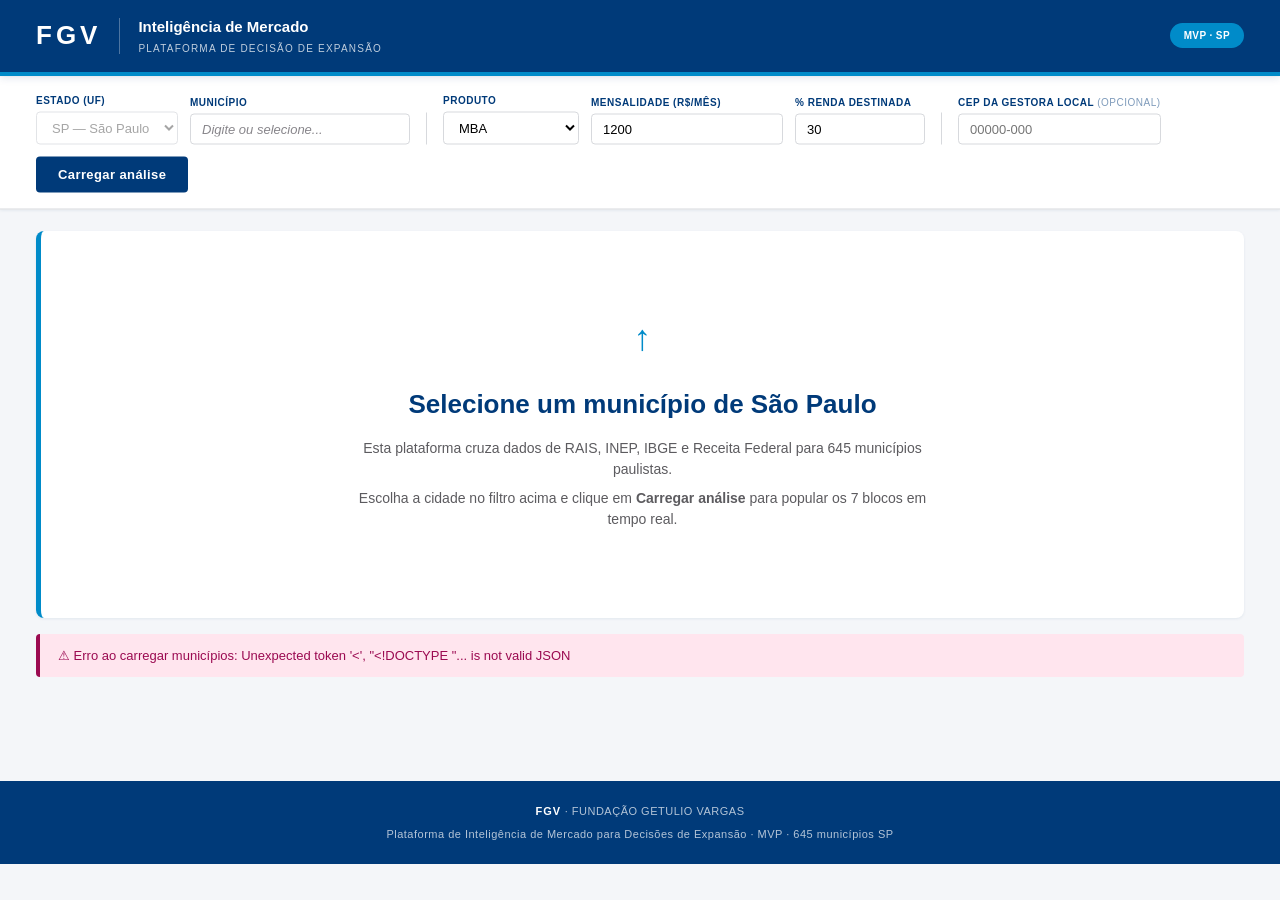
==== commit 41910511: "Iteração 3: cursos em alta com share, sticky filter-bar, busca de município, heatmap Backend: - Curs" ====
--- a/dashboard/index.html
+++ b/dashboard/index.html
@@ -6,28 +6,13 @@
 <title>FGV — Inteligência de Mercado para Expansão</title>
 <script src="https://cdn.plot.ly/plotly-2.26.0.min.js"></script>
 <style>
-  /* ═══════════════════════════════════════════════════════════════════════
-     Identidade visual FGV — Manual de Marca v1.2
-     ═══════════════════════════════════════════════════════════════════════ */
   :root {
-    --azul-marinho: #002D4D;
-    --azul-escuro:  #003A79;
-    --azul-medio:   #0C63AA;
-    --azul-claro:   #008BC9;
-    --azul-celeste: #73BFE8;
-    --cinza-80:     #5C5B5F;
-    --cinza-60:     #88868B;
-    --cinza-40:     #AFAEB4;
-    --cinza-20:     #D7D9DD;
-    --branco:       #FFFFFF;
-    --bg:           #F4F6F9;
-    --bg-alt:       #EFF4FB;
-    --aux-amarelo:  #FDDB51;
-    --aux-laranja:  #E29200;
-    --aux-vinho:    #9B0A51;
-    --aux-roxo:     #9C64A2;
-    --aux-turquesa: #3BAE96;
-    --aux-oliva:    #89A950;
+    --azul-marinho: #002D4D; --azul-escuro: #003A79; --azul-medio: #0C63AA;
+    --azul-claro: #008BC9; --azul-celeste: #73BFE8;
+    --cinza-80: #5C5B5F; --cinza-60: #88868B; --cinza-40: #AFAEB4; --cinza-20: #D7D9DD;
+    --branco: #FFFFFF; --bg: #F4F6F9; --bg-alt: #EFF4FB;
+    --aux-amarelo: #FDDB51; --aux-laranja: #E29200; --aux-vinho: #9B0A51;
+    --aux-roxo: #9C64A2; --aux-turquesa: #3BAE96; --aux-oliva: #89A950;
     --shadow-sm: 0 1px 3px rgba(0, 58, 121, 0.08);
     --shadow-md: 0 2px 8px rgba(0, 58, 121, 0.12);
   }
@@ -36,50 +21,30 @@
   html, body { font-family: Arial, sans-serif; }
   body { background: var(--bg); color: #1A1A2E; font-size: 13px; line-height: 1.5; }
 
-  /* ═══════════════ HEADER ═══════════════ */
   header.fgv-header {
-    background: var(--azul-escuro);
-    color: var(--branco);
-    padding: 16px 36px;
-    display: flex;
-    align-items: center;
-    justify-content: space-between;
+    background: var(--azul-escuro); color: var(--branco);
+    padding: 16px 36px; display: flex; align-items: center; justify-content: space-between;
     border-bottom: 4px solid var(--azul-claro);
-    position: sticky; top: 0; z-index: 100;
-    box-shadow: var(--shadow-md);
+    position: sticky; top: 0; z-index: 100; box-shadow: var(--shadow-md);
   }
   .brand { display: flex; align-items: center; gap: 18px; }
   .brand-fgv { font-family: Arial Black, Arial; font-size: 26px; font-weight: 900; letter-spacing: 4px; }
   .brand-divider { width: 1px; height: 36px; background: rgba(255,255,255,0.3); }
   .brand-product h1 { font-size: 15px; font-weight: 700; }
-  .brand-product p {
-    font-size: 10px; opacity: 0.75; text-transform: uppercase;
-    letter-spacing: 1.2px; margin-top: 2px;
-  }
-  .header-tag {
-    background: var(--azul-claro); color: var(--branco);
-    font-size: 10px; font-weight: 700; padding: 5px 14px;
-    border-radius: 16px; letter-spacing: 0.4px; text-transform: uppercase;
-  }
-
-  /* ═══════════════ FILTER BAR ═══════════════ */
+  .brand-product p { font-size: 10px; opacity: 0.75; text-transform: uppercase; letter-spacing: 1.2px; margin-top: 2px; }
+  .header-tag { background: var(--azul-claro); color: var(--branco); font-size: 10px; font-weight: 700; padding: 5px 14px; border-radius: 16px; letter-spacing: 0.4px; text-transform: uppercase; }
+
   .filter-bar {
-    background: var(--branco);
-    padding: 16px 36px;
-    border-bottom: 1px solid var(--cinza-20);
-    display: flex; gap: 12px; align-items: flex-end; flex-wrap: wrap;
-    box-shadow: var(--shadow-sm);
+    background: var(--branco); padding: 16px 36px; border-bottom: 1px solid var(--cinza-20);
+    display: flex; gap: 12px; align-items: flex-end; flex-wrap: wrap; box-shadow: var(--shadow-sm);
+    position: sticky; top: 76px; z-index: 99;
   }
   .fg { display: flex; flex-direction: column; gap: 4px; }
-  .fg label {
-    font-size: 10px; font-weight: 700; color: var(--azul-escuro);
-    text-transform: uppercase; letter-spacing: 0.5px;
-  }
+  .fg label { font-size: 10px; font-weight: 700; color: var(--azul-escuro); text-transform: uppercase; letter-spacing: 0.5px; }
   .fg select, .fg input {
     border: 1.5px solid var(--cinza-20); border-radius: 4px;
     padding: 7px 11px; font-family: Arial; font-size: 13px;
-    background: var(--branco); outline: none;
-    transition: border-color 0.15s; min-width: 130px;
+    background: var(--branco); outline: none; transition: border-color 0.15s; min-width: 130px;
   }
   .fg select:focus, .fg input:focus { border-color: var(--azul-escuro); }
   .filter-divider { width: 1px; height: 32px; background: var(--cinza-20); align-self: flex-end; margin: 0 4px; }
@@ -87,326 +52,270 @@
     background: var(--azul-escuro); color: var(--branco); border: none;
     border-radius: 4px; padding: 8px 22px;
     font-family: Arial; font-size: 13px; font-weight: 700;
-    letter-spacing: 0.4px; cursor: pointer; height: 36px;
-    transition: background 0.15s;
+    letter-spacing: 0.4px; cursor: pointer; height: 36px; transition: background 0.15s;
   }
   .btn-primary:hover { background: var(--azul-medio); }
   .btn-primary:disabled { background: var(--cinza-40); cursor: not-allowed; }
 
-  /* ═══════════════ KPI STRIP ═══════════════ */
-  .kpi-strip {
-    background: var(--azul-escuro); padding: 16px 36px;
-    display: none; gap: 0; border-bottom: 4px solid var(--azul-claro);
-  }
+  .kpi-strip { background: var(--azul-escuro); padding: 16px 36px; display: none; gap: 0; border-bottom: 4px solid var(--azul-claro); }
   .kpi-strip.show { display: flex; }
-  .kpi {
-    flex: 1; display: flex; flex-direction: column; align-items: center;
-    padding: 6px 14px; border-right: 1px solid rgba(255,255,255,0.15); text-align: center;
-  }
+  .kpi { flex: 1; display: flex; flex-direction: column; align-items: center; padding: 6px 14px; border-right: 1px solid rgba(255,255,255,0.15); text-align: center; }
   .kpi:last-child { border-right: none; }
   .kpi-val { font-family: Arial Black, Arial; font-size: 24px; color: var(--azul-celeste); line-height: 1; }
-  .kpi-lbl {
-    font-size: 10px; color: rgba(255,255,255,0.75);
-    margin-top: 5px; text-transform: uppercase; letter-spacing: 0.5px;
-  }
+  .kpi-lbl { font-size: 10px; color: rgba(255,255,255,0.75); margin-top: 5px; text-transform: uppercase; letter-spacing: 0.5px; }
   .kpi-sub { font-size: 10px; margin-top: 2px; color: rgba(255,255,255,0.55); }
 
-  /* ═══════════════ NAV PILLS ═══════════════ */
-  .nav-bar {
-    background: var(--branco); border-bottom: 1px solid var(--cinza-20);
-    padding: 10px 36px; display: none; gap: 6px; flex-wrap: wrap;
-  }
+  .nav-bar { background: var(--branco); border-bottom: 1px solid var(--cinza-20); padding: 10px 36px; display: none; gap: 6px; flex-wrap: wrap; }
   .nav-bar.show { display: flex; }
-  .nav-pill {
-    font-size: 11px; font-weight: 600; color: var(--azul-escuro);
-    background: var(--bg); border: 1px solid var(--cinza-20);
-    padding: 4px 12px; border-radius: 14px; cursor: pointer;
-    text-decoration: none; transition: all 0.15s;
-  }
-  .nav-pill:hover {
-    background: var(--azul-escuro); color: var(--branco); border-color: var(--azul-escuro);
-  }
+  .nav-pill { font-size: 11px; font-weight: 600; color: var(--azul-escuro); background: var(--bg); border: 1px solid var(--cinza-20); padding: 4px 12px; border-radius: 14px; cursor: pointer; text-decoration: none; transition: all 0.15s; }
+  .nav-pill:hover { background: var(--azul-escuro); color: var(--branco); border-color: var(--azul-escuro); }
 
   main { max-width: 1400px; margin: 0 auto; padding: 22px 36px 48px; }
 
-  /* ═══════════════ EMPTY STATE ═══════════════ */
-  .empty-state {
-    background: var(--branco); border-radius: 8px; padding: 80px 40px;
-    text-align: center; box-shadow: var(--shadow-sm);
-    border-left: 5px solid var(--azul-claro);
-  }
+  .empty-state { background: var(--branco); border-radius: 8px; padding: 80px 40px; text-align: center; box-shadow: var(--shadow-sm); border-left: 5px solid var(--azul-claro); }
   .empty-state .empty-mark { font-size: 36px; color: var(--azul-claro); margin-bottom: 20px; font-weight: 900; }
   .empty-state h2 { font-family: Arial Black, Arial; font-size: 26px; color: var(--azul-escuro); margin-bottom: 14px; }
   .empty-state p { font-size: 14px; color: var(--cinza-80); max-width: 580px; margin: 0 auto 8px; }
 
-  /* ═══════════════ BLOCK STRUCTURE ═══════════════ */
-  .block {
-    background: var(--branco); border-radius: 8px; margin-bottom: 22px;
-    box-shadow: var(--shadow-sm); overflow: hidden; display: none;
-  }
+  .block { background: var(--branco); border-radius: 8px; margin-bottom: 22px; box-shadow: var(--shadow-sm); overflow: visible; display: none; }
   .block.show { display: block; }
-  .block-header {
-    background: var(--azul-escuro); padding: 14px 22px;
-    display: flex; align-items: center; gap: 12px;
-    border-left: 5px solid var(--azul-claro);
-  }
-  .block-num {
-    background: var(--azul-claro); color: var(--branco);
-    font-family: Arial Black, Arial; font-size: 12px;
-    width: 24px; height: 24px; border-radius: 50%;
-    display: flex; align-items: center; justify-content: center; flex-shrink: 0;
-  }
-  .block-header h2 {
-    color: var(--branco); font-size: 13px; font-weight: 700;
-    letter-spacing: 0.4px; text-transform: uppercase;
-  }
-  .block-tag {
-    margin-left: auto; font-size: 10px;
-    color: rgba(255,255,255,0.6); font-style: italic;
-  }
-  .block-insight {
-    background: var(--bg-alt); border-left: 4px solid var(--azul-claro);
-    padding: 12px 22px; font-size: 13px; color: var(--cinza-80); line-height: 1.7;
-  }
+  .block-header { background: var(--azul-escuro); padding: 14px 22px; display: flex; align-items: center; gap: 12px; border-left: 5px solid var(--azul-claro); border-radius: 8px 8px 0 0; }
+  .block-num { background: var(--azul-claro); color: var(--branco); font-family: Arial Black, Arial; font-size: 12px; width: 24px; height: 24px; border-radius: 50%; display: flex; align-items: center; justify-content: center; flex-shrink: 0; }
+  .block-header h2 { color: var(--branco); font-size: 13px; font-weight: 700; letter-spacing: 0.4px; text-transform: uppercase; }
+  .block-tag { margin-left: auto; font-size: 10px; color: rgba(255,255,255,0.6); font-style: italic; }
+
+  .block-action {
+    background: linear-gradient(90deg, var(--bg-alt) 0%, var(--branco) 100%);
+    border-left: 4px solid var(--aux-turquesa);
+    padding: 12px 22px; font-size: 13px; color: #1A1A2E; line-height: 1.7;
+  }
+  .block-action::before { content: '→ '; color: var(--aux-turquesa); font-weight: 900; font-size: 16px; }
+  .block-action strong { color: var(--azul-escuro); font-weight: 700; }
+  .block-insight { background: var(--bg-alt); border-left: 4px solid var(--azul-claro); padding: 10px 22px; font-size: 12px; color: var(--cinza-80); line-height: 1.6; }
   .block-insight strong { color: var(--azul-escuro); font-weight: 700; }
   .block-body { padding: 20px 22px; }
-  .section-title {
-    font-size: 11px; font-weight: 700; color: var(--azul-escuro);
-    text-transform: uppercase; letter-spacing: 0.5px;
-    margin-bottom: 10px; padding-bottom: 6px; border-bottom: 2px solid var(--azul-claro);
-  }
-
-  /* ═══════════════ TABLES ═══════════════ */
+  .block-meta {
+    background: var(--bg); border-top: 1px solid var(--cinza-20);
+    padding: 12px 22px; font-size: 11px; color: var(--cinza-80); line-height: 1.6;
+    border-radius: 0 0 8px 8px;
+  }
+  .block-meta strong { color: var(--azul-escuro); font-weight: 700; text-transform: uppercase; letter-spacing: 0.4px; font-size: 10px; }
+
+  .section-title { font-size: 11px; font-weight: 700; color: var(--azul-escuro); text-transform: uppercase; letter-spacing: 0.5px; margin-bottom: 10px; padding-bottom: 6px; border-bottom: 2px solid var(--azul-claro); }
+
+  /* Filtros do bloco — caixa destacada */
+  .block-filters {
+    background: var(--bg); padding: 14px 16px; border-radius: 6px;
+    border-left: 4px solid var(--azul-claro); margin-bottom: 18px;
+    display: flex; gap: 14px; align-items: flex-end; flex-wrap: wrap;
+  }
+
+  /* Tooltip customizado posicionado em body */
+  .tip {
+    display: inline-flex; align-items: center; justify-content: center;
+    width: 14px; height: 14px;
+    border-radius: 50%; background: var(--azul-claro); color: var(--branco);
+    font-size: 10px; font-weight: 900; font-family: Georgia, serif;
+    margin-left: 6px; cursor: help; vertical-align: middle; font-style: italic;
+  }
+  .tip:hover { background: var(--azul-escuro); }
+  #tooltip-container {
+    position: fixed; background: #1A1A2E; color: #fff;
+    padding: 10px 14px; border-radius: 5px;
+    font-size: 12px; line-height: 1.5; width: 320px;
+    box-shadow: 0 4px 16px rgba(0,0,0,0.3);
+    z-index: 10000; pointer-events: none; display: none;
+    font-family: Arial, sans-serif;
+  }
+
   .table-wrap { overflow-x: auto; border: 1px solid var(--cinza-20); border-radius: 4px; }
   table { width: 100%; border-collapse: collapse; font-size: 12.5px; }
-  thead th {
-    background: var(--bg); color: var(--azul-escuro); font-weight: 700;
-    padding: 9px 11px; text-align: left;
-    border-bottom: 2px solid var(--cinza-20); white-space: nowrap;
-    font-size: 11px; letter-spacing: 0.3px; cursor: pointer; user-select: none;
-    text-transform: uppercase; position: relative;
-  }
+  thead th { background: var(--bg); color: var(--azul-escuro); font-weight: 700; padding: 9px 11px; text-align: left; border-bottom: 2px solid var(--cinza-20); white-space: nowrap; font-size: 11px; letter-spacing: 0.3px; cursor: pointer; user-select: none; text-transform: uppercase; }
   thead th:hover { background: var(--cinza-20); }
   thead th.sorted-asc::after { content: ' ▲'; color: var(--azul-claro); }
   thead th.sorted-desc::after { content: ' ▼'; color: var(--azul-claro); }
-  tbody td {
-    padding: 8px 11px; border-bottom: 1px solid var(--cinza-20);
-    white-space: nowrap; overflow: hidden; text-overflow: ellipsis; max-width: 280px;
-  }
+  tbody td { padding: 8px 11px; border-bottom: 1px solid var(--cinza-20); white-space: nowrap; overflow: hidden; text-overflow: ellipsis; max-width: 280px; }
+  tbody td.metric-name { overflow: visible; }
   tbody tr:hover { background: var(--bg); }
   tbody tr.highlight { background: rgba(0, 139, 201, 0.1); font-weight: 700; }
   .nr { text-align: right; font-variant-numeric: tabular-nums; }
 
-  /* badges */
-  .badge {
-    display: inline-block; padding: 2px 9px; border-radius: 12px;
-    font-size: 10px; font-weight: 700; letter-spacing: 0.3px;
-  }
-  .badge-up    { background: rgba(59, 174, 150, 0.18); color: #1F6B57; }
-  .badge-down  { background: rgba(155, 10, 81, 0.15); color: var(--aux-vinho); }
+  .badge { display: inline-block; padding: 2px 9px; border-radius: 12px; font-size: 10px; font-weight: 700; letter-spacing: 0.3px; }
+  .badge-up { background: rgba(59, 174, 150, 0.18); color: #1F6B57; }
+  .badge-down { background: rgba(155, 10, 81, 0.15); color: var(--aux-vinho); }
   .badge-neutral { background: var(--cinza-20); color: var(--cinza-80); }
-  .badge-pub   { background: var(--azul-escuro); color: var(--branco); }
-  .badge-priv  { background: var(--azul-claro); color: var(--branco); }
+  .badge-pub { background: var(--azul-escuro); color: var(--branco); }
+  .badge-priv { background: var(--azul-claro); color: var(--branco); }
   .badge-reclassif { background: var(--aux-amarelo); color: #6B5500; font-style: italic; }
 
-  /* ═══════════════ TABLE TOOLBAR ═══════════════ */
-  .tb-toolbar {
-    display: flex; justify-content: space-between; align-items: center;
-    margin-bottom: 12px; flex-wrap: wrap; gap: 10px;
-  }
-  .tb-search {
-    border: 1.5px solid var(--cinza-20); border-radius: 4px;
-    padding: 6px 11px; font-family: Arial; font-size: 12px;
-    width: 200px; outline: none;
-  }
+  .tb-toolbar { display: flex; justify-content: space-between; align-items: center; margin-bottom: 12px; flex-wrap: wrap; gap: 10px; }
+  .tb-search { border: 1.5px solid var(--cinza-20); border-radius: 4px; padding: 6px 11px; font-family: Arial; font-size: 12px; width: 200px; outline: none; }
   .tb-search:focus { border-color: var(--azul-escuro); }
   .tb-count { font-size: 11px; color: var(--cinza-60); font-weight: 600; }
 
-  /* ═══════════════ MULTI-SELECT DROPDOWN ═══════════════ */
+  /* Searchable single-select (busca com autocomplete) */
+  .ss-wrap { position: relative; min-width: 220px; }
+  .ss-input {
+    width: 100%; border: 1.5px solid var(--cinza-20); border-radius: 4px;
+    padding: 7px 11px; font-family: Arial; font-size: 13px;
+    background: var(--branco); outline: none; transition: border-color 0.15s;
+  }
+  .ss-input:focus { border-color: var(--azul-escuro); }
+  .ss-input::placeholder { color: var(--cinza-60); font-style: italic; }
+  .ss-list {
+    position: absolute; top: calc(100% + 2px); left: 0; right: 0;
+    max-height: 280px; overflow-y: auto;
+    background: var(--branco); border: 1.5px solid var(--azul-escuro);
+    border-radius: 4px; box-shadow: var(--shadow-md);
+    display: none; z-index: 200;
+  }
+  .ss-wrap.open .ss-list { display: block; }
+  .ss-item {
+    padding: 7px 11px; font-size: 12px; cursor: pointer;
+    border-bottom: 1px solid var(--cinza-20);
+  }
+  .ss-item:hover, .ss-item.active { background: var(--bg-alt); color: var(--azul-escuro); font-weight: 600; }
+  .ss-item.selected { background: var(--azul-claro); color: white; }
+  .ss-empty { padding: 14px; color: var(--cinza-60); font-size: 11px; text-align: center; }
+
+  /* Heatmap conditional formatting on table cells */
+  .heat-cell { font-weight: 700; }
+  .heat-low    { background: rgba(155, 10, 81, 0.10);  color: #7a0840; }
+  .heat-mid-l  { background: rgba(226, 146, 0, 0.12);  color: #8c5a00; }
+  .heat-mid    { background: rgba(253, 219, 81, 0.18); color: #6b5500; }
+  .heat-mid-h  { background: rgba(137, 169, 80, 0.14); color: #4a5a30; }
+  .heat-high   { background: rgba(59, 174, 150, 0.18); color: #1F6B57; }
+
+  /* Multi-select dropdown */
   .ms-dd { position: relative; display: inline-block; }
-  .ms-dd-trigger {
-    border: 1.5px solid var(--cinza-20); border-radius: 4px;
-    padding: 7px 11px; font-family: Arial; font-size: 12px;
-    background: var(--branco); cursor: pointer; min-width: 180px;
-    text-align: left; display: flex; align-items: center; justify-content: space-between;
-    gap: 10px; transition: border-color 0.15s;
-  }
+  .ms-dd-trigger { border: 1.5px solid var(--cinza-20); border-radius: 4px; padding: 7px 11px; font-family: Arial; font-size: 12px; background: var(--branco); cursor: pointer; min-width: 200px; text-align: left; display: flex; align-items: center; justify-content: space-between; gap: 10px; transition: border-color 0.15s; }
   .ms-dd-trigger:hover { border-color: var(--azul-medio); }
   .ms-dd.open .ms-dd-trigger { border-color: var(--azul-escuro); }
   .ms-dd-trigger::after { content: '▾'; color: var(--azul-escuro); font-size: 11px; }
-  .ms-dd-menu {
-    position: absolute; top: calc(100% + 4px); left: 0; min-width: 280px;
-    max-width: 380px; background: var(--branco);
-    border: 1.5px solid var(--cinza-20); border-radius: 4px;
-    box-shadow: var(--shadow-md); padding: 8px;
-    max-height: 280px; overflow-y: auto; z-index: 50; display: none;
-  }
+  .ms-dd-menu { position: absolute; top: calc(100% + 4px); left: 0; min-width: 320px; max-width: 420px; background: var(--branco); border: 1.5px solid var(--cinza-20); border-radius: 4px; box-shadow: var(--shadow-md); padding: 8px; max-height: 320px; overflow-y: auto; z-index: 50; display: none; }
   .ms-dd.open .ms-dd-menu { display: block; }
-  .ms-dd-search {
-    width: 100%; padding: 6px 10px; border: 1px solid var(--cinza-20);
-    border-radius: 4px; font-size: 12px; margin-bottom: 6px; outline: none;
-  }
-  .ms-dd-item {
-    display: flex; align-items: center; gap: 8px;
-    padding: 6px 8px; font-size: 12px; cursor: pointer; border-radius: 3px;
-  }
+  .ms-dd-search { width: 100%; padding: 6px 10px; border: 1px solid var(--cinza-20); border-radius: 4px; font-size: 12px; margin-bottom: 6px; outline: none; }
+  .ms-dd-item { display: flex; align-items: center; gap: 8px; padding: 6px 8px; font-size: 12px; cursor: pointer; border-radius: 3px; }
   .ms-dd-item:hover { background: var(--bg); }
   .ms-dd-item input[type=checkbox] { accent-color: var(--azul-escuro); cursor: pointer; }
-  .ms-dd-actions {
-    display: flex; gap: 6px; padding-top: 6px; border-top: 1px solid var(--cinza-20); margin-top: 4px;
-  }
-  .ms-dd-actions button {
-    flex: 1; font-size: 11px; padding: 4px 8px; border: 1px solid var(--cinza-20);
-    background: var(--branco); border-radius: 3px; cursor: pointer; color: var(--azul-escuro); font-weight: 600;
-  }
+  .ms-dd-actions { display: flex; gap: 6px; padding-top: 6px; border-top: 1px solid var(--cinza-20); margin-top: 4px; }
+  .ms-dd-actions button { flex: 1; font-size: 11px; padding: 4px 8px; border: 1px solid var(--cinza-20); background: var(--branco); border-radius: 3px; cursor: pointer; color: var(--azul-escuro); font-weight: 600; }
   .ms-dd-actions button:hover { background: var(--bg); }
-  .ms-dd-count {
-    background: var(--azul-claro); color: var(--branco);
-    font-size: 10px; font-weight: 700; padding: 1px 7px;
-    border-radius: 8px; margin-left: 4px;
-  }
-
-  /* ═══════════════ PAGINATION ═══════════════ */
-  .pagination {
-    display: flex; gap: 4px; align-items: center;
-    margin-top: 14px; flex-wrap: wrap; justify-content: center;
-  }
-  .pagination button {
-    padding: 5px 11px; border: 1px solid var(--cinza-20);
-    border-radius: 4px; background: var(--branco);
-    color: var(--azul-escuro); cursor: pointer;
-    font-family: Arial; font-size: 12px; font-weight: 600; min-width: 32px;
-  }
-  .pagination button.active {
-    background: var(--azul-escuro); color: var(--branco); border-color: var(--azul-escuro);
-  }
-  .pagination button:hover:not(.active) { background: var(--bg); }
+  .ms-dd-count { background: var(--azul-claro); color: var(--branco); font-size: 10px; font-weight: 700; padding: 1px 7px; border-radius: 8px; margin-left: 4px; }
+
+  .pagination { display: flex; gap: 4px; align-items: center; margin-top: 14px; flex-wrap: wrap; justify-content: center; }
+  .pagination button { padding: 5px 11px; border: 1px solid var(--cinza-20); border-radius: 4px; background: var(--branco); color: var(--azul-escuro); cursor: pointer; font-family: Arial; font-size: 12px; font-weight: 600; min-width: 32px; }
+  .pagination button.active { background: var(--azul-escuro); color: var(--branco); border-color: var(--azul-escuro); }
+  .pagination button:hover:not(.active):not([disabled]) { background: var(--bg); }
+  .pagination button[disabled] { opacity: 0.4; cursor: not-allowed; }
   .pagination span { color: var(--cinza-60); padding: 0 4px; }
 
-  /* ═══════════════ MINI KPIs ═══════════════ */
-  .mini-kpis {
-    display: grid; grid-template-columns: repeat(auto-fit, minmax(180px, 1fr));
-    gap: 12px; margin-bottom: 18px;
-  }
-  .mini-kpi {
-    background: var(--bg); border-left: 4px solid var(--azul-claro);
-    padding: 12px 16px; border-radius: 4px;
-  }
+  .mini-kpis { display: grid; grid-template-columns: repeat(auto-fit, minmax(180px, 1fr)); gap: 12px; margin-bottom: 18px; }
+  .mini-kpi { background: var(--bg); border-left: 4px solid var(--azul-claro); padding: 12px 16px; border-radius: 4px; }
   .mini-kpi.acc { border-left-color: var(--aux-turquesa); }
   .mini-kpi.warn { border-left-color: var(--aux-laranja); }
   .mini-kpi.alt { border-left-color: var(--aux-roxo); }
-  .mini-kpi-lbl {
-    font-size: 10px; color: var(--cinza-80);
-    text-transform: uppercase; letter-spacing: 0.5px; font-weight: 700;
-  }
-  .mini-kpi-val {
-    font-family: Arial Black, Arial; font-size: 22px; color: var(--azul-escuro); margin-top: 4px;
-  }
+  .mini-kpi.danger { border-left-color: var(--aux-vinho); }
+  .mini-kpi-lbl { font-size: 10px; color: var(--cinza-80); text-transform: uppercase; letter-spacing: 0.5px; font-weight: 700; }
+  .mini-kpi-val { font-family: Arial Black, Arial; font-size: 22px; color: var(--azul-escuro); margin-top: 4px; }
+  .mini-kpi.acc .mini-kpi-val { color: var(--aux-turquesa); }
+  .mini-kpi.danger .mini-kpi-val { color: var(--aux-vinho); }
+  .mini-kpi.warn .mini-kpi-val { color: var(--aux-laranja); }
   .mini-kpi-sub { font-size: 11px; color: var(--cinza-60); margin-top: 2px; }
 
-  /* ═══════════════ TWO-COLUMN ═══════════════ */
-  .two-col {
-    display: grid; grid-template-columns: 1fr 1fr;
-    gap: 18px; margin-bottom: 16px;
-  }
+  .two-col { display: grid; grid-template-columns: 1fr 1fr; gap: 18px; margin-bottom: 16px; }
   @media (max-width: 1000px) { .two-col { grid-template-columns: 1fr; } }
-  .chart-container {
-    background: var(--branco); border: 1px solid var(--cinza-20);
-    border-radius: 6px; padding: 14px;
-  }
-  .chart-title {
-    font-size: 11px; color: var(--azul-escuro); font-weight: 700;
-    text-transform: uppercase; letter-spacing: 0.5px;
-    margin-bottom: 8px; padding-bottom: 6px; border-bottom: 2px solid var(--azul-claro);
-  }
-
-  /* ═══════════════ SLIDERS (Block 6) ═══════════════ */
-  .weights-grid {
-    display: grid; grid-template-columns: repeat(4, 1fr); gap: 16px;
-    margin-bottom: 20px; padding: 16px; background: var(--bg);
-    border-radius: 6px; border-left: 4px solid var(--azul-claro);
-  }
+  .three-col { display: grid; grid-template-columns: 2fr 1fr; gap: 18px; margin-bottom: 16px; }
+  @media (max-width: 1000px) { .three-col { grid-template-columns: 1fr; } }
+  .chart-container { background: var(--branco); border: 1px solid var(--cinza-20); border-radius: 6px; padding: 14px; }
+  .chart-title { font-size: 11px; color: var(--azul-escuro); font-weight: 700; text-transform: uppercase; letter-spacing: 0.5px; margin-bottom: 8px; padding-bottom: 6px; border-bottom: 2px solid var(--azul-claro); }
+
+  /* Áreas em alta (Bloco 5) */
+  .areas-grid { display: grid; grid-template-columns: repeat(auto-fill, minmax(340px, 1fr)); gap: 14px; margin-bottom: 18px; }
+  .area-card {
+    background: linear-gradient(135deg, var(--branco) 0%, var(--bg-alt) 100%);
+    border-left: 5px solid var(--aux-turquesa); border-radius: 6px;
+    padding: 16px 18px; box-shadow: var(--shadow-sm);
+    transition: transform 0.15s, box-shadow 0.15s;
+  }
+  .area-card:hover { transform: translateY(-2px); box-shadow: var(--shadow-md); }
+  .area-card-header { display: flex; justify-content: space-between; align-items: flex-start; margin-bottom: 10px; }
+  .area-card-name { font-family: Arial Black, Arial; font-size: 13px; color: var(--azul-escuro); text-transform: uppercase; letter-spacing: 0.4px; flex: 1; line-height: 1.3; }
+  .area-card-growth { background: rgba(59, 174, 150, 0.18); color: #1F6B57; padding: 4px 10px; border-radius: 12px; font-size: 11px; font-weight: 700; flex-shrink: 0; margin-left: 8px; }
+  .area-card-growth.neg { background: rgba(155, 10, 81, 0.15); color: var(--aux-vinho); }
+  .area-card-volume { font-family: Arial Black, Arial; font-size: 24px; color: var(--azul-escuro); }
+  .area-card-vol-lbl { font-size: 10px; color: var(--cinza-60); text-transform: uppercase; margin-bottom: 8px; }
+  .area-card-cursos { margin-top: 10px; padding-top: 10px; border-top: 1px solid var(--cinza-20); }
+  .area-card-cursos-title { font-size: 10px; color: var(--cinza-80); text-transform: uppercase; letter-spacing: 0.4px; font-weight: 700; margin-bottom: 6px; }
+  .area-card-curso-row { display: flex; justify-content: space-between; align-items: center; padding: 4px 0; font-size: 12px; gap: 8px; }
+  .area-card-curso-name { color: #2C2C3E; flex: 1; line-height: 1.3; }
+  .area-card-curso-name strong { color: var(--azul-escuro); }
+  .area-card-curso-stats { font-size: 11px; color: var(--cinza-80); white-space: nowrap; }
+  .area-card-curso-stats .pos { color: #1F6B57; font-weight: 700; }
+  .area-card-curso-stats .neg { color: var(--aux-vinho); font-weight: 700; }
+
+  /* Estab panel */
+  .estab-panel { display: flex; gap: 10px; flex-direction: column; }
+  .estab-stat { background: linear-gradient(135deg, var(--bg-alt) 0%, var(--branco) 100%); padding: 16px 20px; border-radius: 6px; border-left: 4px solid var(--azul-claro); }
+  .estab-stat.up { border-left-color: var(--aux-turquesa); }
+  .estab-stat.down { border-left-color: var(--aux-vinho); }
+  .estab-stat-lbl { font-size: 10px; color: var(--cinza-80); text-transform: uppercase; letter-spacing: 0.5px; font-weight: 700; }
+  .estab-stat-val { font-family: Arial Black, Arial; font-size: 26px; color: var(--azul-escuro); margin-top: 4px; }
+  .estab-stat.up .estab-stat-val { color: var(--aux-turquesa); }
+  .estab-stat.down .estab-stat-val { color: var(--aux-vinho); }
+  .estab-stat-sub { font-size: 11px; color: var(--cinza-60); margin-top: 2px; }
+
+  /* Sliders bloco 6 */
+  .weights-grid { display: grid; grid-template-columns: repeat(4, 1fr); gap: 16px; margin-bottom: 20px; padding: 16px; background: var(--bg); border-radius: 6px; border-left: 4px solid var(--azul-claro); }
   @media (max-width: 900px) { .weights-grid { grid-template-columns: 1fr 1fr; } }
-  .witem label {
-    font-size: 12px; color: var(--azul-escuro); font-weight: 700;
-    display: flex; justify-content: space-between; margin-bottom: 4px;
-  }
+  .witem label { font-size: 12px; color: var(--azul-escuro); font-weight: 700; display: flex; justify-content: space-between; align-items: center; margin-bottom: 4px; }
   .witem .wval { font-family: Arial Black, Arial; color: var(--azul-claro); }
   .witem input[type=range] { width: 100%; accent-color: var(--azul-escuro); }
   .witem .wsub { font-size: 10px; color: var(--cinza-60); margin-top: 4px; }
-  .w-total {
-    text-align: right; font-size: 11px; margin-top: 6px;
-    grid-column: 1 / -1; font-weight: 700;
-  }
-
-  /* ═══════════════ NARRATIVA AI (Block 7) ═══════════════ */
+  .w-total { text-align: right; font-size: 11px; margin-top: 6px; grid-column: 1 / -1; font-weight: 700; }
+
+  /* Narrativa AI */
+  .narr-section { margin-bottom: 14px; }
   .narr-card {
-    border-left: 5px solid var(--azul-escuro); padding: 18px 22px;
-    margin-bottom: 14px; background: var(--bg); border-radius: 0 6px 6px 0;
+    border: 1px solid var(--cinza-20); border-left: 5px solid var(--azul-escuro);
+    padding: 20px 24px; background: var(--branco); border-radius: 0 8px 8px 0;
+    box-shadow: var(--shadow-sm);
   }
   .narr-card.c1 { border-left-color: var(--azul-escuro); }
   .narr-card.c2 { border-left-color: var(--azul-medio); }
   .narr-card.c3 { border-left-color: var(--azul-claro); }
   .narr-card.c4 { border-left-color: var(--aux-turquesa); }
   .narr-card.c5 { border-left-color: var(--aux-oliva); }
-  .narr-card.c6 { border-left-color: var(--aux-vinho); background: #FFF8FB; }
+  .narr-card.c6 { border-left-color: var(--aux-vinho); background: linear-gradient(135deg, var(--branco) 0%, #FFF5F9 100%); }
   .narr-titulo {
-    font-family: Arial Black, Arial; font-size: 13px;
-    color: var(--azul-escuro); margin-bottom: 10px;
-    text-transform: uppercase; letter-spacing: 0.4px;
-  }
-  .narr-card.c6 .narr-titulo { color: var(--aux-vinho); }
-  .narr-corpo {
-    font-size: 13px; color: #2C2C3E; line-height: 1.8;
-  }
+    font-family: Arial Black, Arial; font-size: 14px;
+    color: var(--azul-escuro); margin-bottom: 12px;
+    text-transform: uppercase; letter-spacing: 0.5px;
+    padding-bottom: 8px; border-bottom: 2px solid var(--bg-alt);
+  }
+  .narr-card.c6 .narr-titulo { color: var(--aux-vinho); border-bottom-color: rgba(155, 10, 81, 0.15); }
+  .narr-corpo { font-size: 13px; color: #2C2C3E; line-height: 1.85; }
   .narr-corpo strong { color: var(--azul-escuro); font-weight: 700; }
   .narr-card.c6 .narr-corpo strong { color: var(--aux-vinho); }
   .narr-corpo em { font-style: italic; color: var(--cinza-80); }
   .narr-corpo p { margin-bottom: 10px; }
   .narr-corpo p:last-child { margin-bottom: 0; }
-  .narr-actions {
-    display: flex; align-items: center; justify-content: space-between;
-    margin-bottom: 18px; gap: 8px; flex-wrap: wrap;
-    padding: 14px 16px; background: var(--bg-alt); border-radius: 6px;
-  }
-  .btn-llm {
-    background: var(--azul-escuro); color: var(--branco); border: none;
-    padding: 11px 22px; border-radius: 4px;
-    font-family: Arial; font-size: 13px; font-weight: 700;
-    cursor: pointer; display: inline-flex; align-items: center; gap: 8px;
-    transition: background 0.15s;
-  }
+  .narr-actions { display: flex; align-items: center; justify-content: space-between; margin-bottom: 18px; gap: 8px; flex-wrap: wrap; padding: 14px 16px; background: var(--bg-alt); border-radius: 6px; }
+  .btn-llm { background: var(--azul-escuro); color: var(--branco); border: none; padding: 11px 22px; border-radius: 4px; font-family: Arial; font-size: 13px; font-weight: 700; cursor: pointer; display: inline-flex; align-items: center; gap: 8px; transition: background 0.15s; }
   .btn-llm:hover { background: var(--azul-medio); }
   .btn-llm:disabled { background: var(--cinza-40); cursor: not-allowed; }
-  .btn-secondary {
-    background: var(--branco); color: var(--azul-escuro);
-    border: 1.5px solid var(--cinza-20); padding: 8px 16px;
-    border-radius: 4px; font-size: 12px; cursor: pointer; font-weight: 600;
-  }
+  .btn-secondary { background: var(--branco); color: var(--azul-escuro); border: 1.5px solid var(--cinza-20); padding: 8px 16px; border-radius: 4px; font-size: 12px; cursor: pointer; font-weight: 600; }
   .btn-secondary:hover { background: var(--bg); }
 
   .loading { display: none; padding: 40px; text-align: center; color: var(--cinza-80); }
   .loading.show { display: block; }
-  .spinner {
-    display: inline-block; width: 28px; height: 28px;
-    border: 3px solid var(--cinza-20); border-top-color: var(--azul-escuro);
-    border-radius: 50%; animation: spin 0.7s linear infinite;
-  }
+  .spinner { display: inline-block; width: 28px; height: 28px; border: 3px solid var(--cinza-20); border-top-color: var(--azul-escuro); border-radius: 50%; animation: spin 0.7s linear infinite; }
   @keyframes spin { to { transform: rotate(360deg); } }
 
-  /* ═══════════════ FOOTER ═══════════════ */
-  footer.fgv-footer {
-    background: var(--azul-escuro); color: rgba(255,255,255,0.7);
-    padding: 22px 40px; font-size: 11px; text-align: center;
-    letter-spacing: 0.5px; margin-top: 40px;
-  }
+  footer.fgv-footer { background: var(--azul-escuro); color: rgba(255,255,255,0.7); padding: 22px 40px; font-size: 11px; text-align: center; letter-spacing: 0.5px; margin-top: 40px; }
   footer.fgv-footer strong { color: var(--branco); letter-spacing: 1px; }
 
-  .alert-error {
-    background: #FFE5EE; border-left: 4px solid var(--aux-vinho);
-    padding: 12px 18px; margin: 16px 0; color: var(--aux-vinho);
-    border-radius: 4px; font-size: 13px; display: none;
-  }
+  .alert-error { background: #FFE5EE; border-left: 4px solid var(--aux-vinho); padding: 12px 18px; margin: 16px 0; color: var(--aux-vinho); border-radius: 4px; font-size: 13px; display: none; }
   .alert-error.show { display: block; }
 
   @media (max-width: 768px) {
@@ -418,7 +327,6 @@
 </head>
 <body>
 
-<!-- HEADER -->
 <header class="fgv-header">
   <div class="brand">
     <div class="brand-fgv">FGV</div>
@@ -431,19 +339,18 @@
   <span class="header-tag">MVP &middot; SP</span>
 </header>
 
-<!-- FILTROS GLOBAIS -->
 <section class="filter-bar">
   <div class="fg">
     <label>Estado (UF)</label>
-    <select id="f-uf" disabled>
-      <option value="SP" selected>SP — São Paulo</option>
-    </select>
+    <select id="f-uf" disabled><option value="SP" selected>SP — São Paulo</option></select>
   </div>
   <div class="fg">
     <label>Município</label>
-    <select id="f-municipio">
-      <option value="">Carregando municípios...</option>
-    </select>
+    <div class="ss-wrap" id="f-municipio-wrap">
+      <input class="ss-input" id="f-municipio-input" placeholder="Digite ou selecione..." autocomplete="off">
+      <input type="hidden" id="f-municipio">
+      <div class="ss-list"></div>
+    </div>
   </div>
   <div class="filter-divider"></div>
   <div class="fg">
@@ -469,7 +376,6 @@
   <button class="btn-primary" id="btn-analisar" onclick="loadAnalise()">Carregar análise</button>
 </section>
 
-<!-- KPI STRIP -->
 <section class="kpi-strip" id="kpi-strip">
   <div class="kpi"><div class="kpi-val" id="kpi-pop">—</div><div class="kpi-lbl">População</div><div class="kpi-sub" id="kpi-pop-sub">—</div></div>
   <div class="kpi"><div class="kpi-val" id="kpi-eleg">—</div><div class="kpi-lbl">Vínculos elegíveis</div><div class="kpi-sub" id="kpi-eleg-sub">—</div></div>
@@ -479,7 +385,6 @@
   <div class="kpi"><div class="kpi-val" id="kpi-rank">—</div><div class="kpi-lbl">Rank em SP</div><div class="kpi-sub" id="kpi-rank-sub">—</div></div>
 </section>
 
-<!-- NAV -->
 <nav class="nav-bar" id="nav-bar">
   <a class="nav-pill" href="#b1">1. Perfil da Cidade</a>
   <a class="nav-pill" href="#b23">2-3. Mercado e Tecido Empresarial</a>
@@ -506,6 +411,10 @@
       <div class="block-num">1</div>
       <h2>Perfil Socioeconômico</h2>
       <span class="block-tag" id="b1-tag">cidade vs média ponderada da UF</span>
+    </div>
+    <div class="block-action">
+      <strong>Use estes indicadores para qualificar a maturidade do mercado.</strong>
+      Elegibilidade alta + IDHM alto = praça premium. Gini alto + pobreza baixa indica concentração de renda no topo, perfil ideal para produto premium.
     </div>
     <div class="block-insight" id="b1-insight"></div>
     <div class="block-body">
@@ -522,6 +431,11 @@
         </table>
       </div>
     </div>
+    <div class="block-meta">
+      <strong>Fonte:</strong> Atlas ADH (PNUD/IPEA/FJP) 2010 + RAIS-MTE 2024 + INEP/IBGE.
+      &nbsp;&middot;&nbsp;
+      <strong>Metodologia:</strong> média da UF ponderada por população. Renda per capita do Atlas e salário médio RAIS corrigidos pelo IPCA-IBGE (série BCB 433). Variações em pontos percentuais (pp) para indicadores que já são percentuais; em variação relativa (%) para valores absolutos. Para o produto MBA/Pós FGV, índice de Gini mais alto que a média estadual indica concentração de renda no topo — leitura positiva.
+    </div>
   </section>
 
   <!-- BLOCO 2+3 -->
@@ -531,12 +445,30 @@
       <h2>Mercado de Trabalho e Tecido Empresarial</h2>
       <span class="block-tag" id="b23-ano-tag"></span>
     </div>
+    <div class="block-action">
+      <strong>Foque a prospecção corporativa nos setores com maior volume de elegíveis e maior % de elegibilidade.</strong>
+      Use o filtro de setor abaixo para refinar a análise — todos os números, gráficos e tabelas respondem ao filtro.
+    </div>
     <div class="block-insight" id="b23-insight"></div>
     <div class="block-body">
 
-      <div class="chart-container" style="margin-bottom:18px">
-        <div class="chart-title">Evolução do número de estabelecimentos no município</div>
-        <div id="b23-chart-estab" style="height:240px"></div>
+      <!-- Filtro setor no topo: respeita big numbers, gráficos e tabela de cargos -->
+      <div class="block-filters">
+        <div class="fg">
+          <label>Filtrar por setor</label>
+          <div class="ms-dd" id="b23-ms-setor"></div>
+        </div>
+        <div style="font-size:11px;color:var(--cinza-60);align-self:center">Os mini-KPIs, o gráfico de estabelecimentos e a tabela de cargos respondem a este filtro.</div>
+      </div>
+
+      <div class="mini-kpis" id="b23-kpis"></div>
+
+      <div class="three-col">
+        <div class="chart-container">
+          <div class="chart-title">Evolução do número de estabelecimentos no município</div>
+          <div id="b23-chart-estab" style="height:240px"></div>
+        </div>
+        <div class="estab-panel" id="b23-estab-panel"></div>
       </div>
 
       <div class="section-title">Tabela 1 — Mercado por setor</div>
@@ -562,12 +494,6 @@
 
       <div class="section-title" style="margin-top:24px">Tabela 2 — Mercado por cargo</div>
       <div class="tb-toolbar">
-        <div style="display:flex;gap:10px;align-items:flex-end;flex-wrap:wrap">
-          <div class="fg">
-            <label>Filtrar por setor</label>
-            <div class="ms-dd" id="b23-ms-setor"></div>
-          </div>
-        </div>
         <div class="tb-count" id="b23-cargo-count">—</div>
       </div>
       <div class="table-wrap">
@@ -585,6 +511,11 @@
       </div>
       <div class="pagination" id="b23-cargo-pag"></div>
     </div>
+    <div class="block-meta">
+      <strong>Fonte:</strong> RAIS-MTE (Ministério do Trabalho), 2020-2024. Estabelecimentos da RAIS Estabs.
+      &nbsp;&middot;&nbsp;
+      <strong>Metodologia:</strong> apenas vínculos formais ativos em 31/12 de cada ano. Salário médio ponderado por vínculos. Elegíveis = vínculos com salário ≥ mensalidade ÷ (% renda destinada). Salários deflacionados pelo IPCA. Cargos com elegíveis &lt; 5 omitem o salário elegível para evitar outliers de amostra pequena. Ano 2022 dos estabelecimentos quebrado na fonte e excluído da análise.
+    </div>
   </section>
 
   <!-- BLOCO 4 -->
@@ -593,6 +524,10 @@
       <div class="block-num">4</div>
       <h2>Empresas-Alvo</h2>
       <span class="block-tag" id="b4-tag">CNPJs ativos &middot; porte grande</span>
+    </div>
+    <div class="block-action">
+      <strong>Priorize empresas com capital alto e proximidade à gestora.</strong>
+      Use turma fechada para empresas com 50+ funcionários no setor; bolsa-empresa para clusters de PMEs do mesmo segmento.
     </div>
     <div class="block-insight" id="b4-insight"></div>
     <div class="block-body">
@@ -638,6 +573,11 @@
       </div>
       <div class="pagination" id="b4-pag"></div>
     </div>
+    <div class="block-meta">
+      <strong>Fonte:</strong> CNPJ Receita Federal — `basedosdados.br_me_cnpj` (snapshot atual).
+      &nbsp;&middot;&nbsp;
+      <strong>Metodologia:</strong> filtros aplicados na ingestão — situação cadastral ativa, porte 5 (médias e grandes — exclui MEI, ME e EPP), capital social &gt; 0, naturezas jurídicas comerciais, sem massa falida ou condomínio. Distância calculada via OSRM (rota de carro real) quando o CEP da gestora é fornecido. Filtro de capital social mínimo separa empresas operacionais de SPEs e holdings vazias.
+    </div>
   </section>
 
   <!-- BLOCO 5 -->
@@ -647,8 +587,36 @@
       <h2>Pipeline Universitário</h2>
       <span class="block-tag" id="b5-tag">INEP Censo Superior</span>
     </div>
+    <div class="block-action">
+      <strong>Cruze áreas em alta com setores elegíveis (Bloco 2-3) para identificar fits naturais.</strong>
+      Os filtros abaixo refletem em todos os indicadores, gráficos e tabelas. Quem se forma em X tende a trabalhar em Y e querer pós em Z.
+    </div>
     <div class="block-insight" id="b5-insight"></div>
     <div class="block-body">
+
+      <!-- Filtros no topo: refletem em mini-KPIs, gráficos e tabela -->
+      <div class="block-filters">
+        <div class="fg">
+          <label>Filtrar por área</label>
+          <div class="ms-dd" id="b5-ms-area"></div>
+        </div>
+        <div class="fg">
+          <label>Filtrar por curso</label>
+          <div class="ms-dd" id="b5-ms-curso"></div>
+        </div>
+        <div class="fg">
+          <label>Filtrar por IES</label>
+          <div class="ms-dd" id="b5-ms-ies"></div>
+        </div>
+        <div class="fg">
+          <label>Rede</label>
+          <select id="b5-rede" onchange="renderB5(); renderB5Kpis();">
+            <option value="">Todas</option>
+            <option value="publica">Pública</option>
+            <option value="privada">Privada</option>
+          </select>
+        </div>
+      </div>
 
       <div class="mini-kpis" id="b5-kpis"></div>
 
@@ -663,13 +631,17 @@
         </div>
       </div>
 
-      <div class="section-title" style="margin-top:18px">Cursos em alta — volume + crescimento (com tratamento de reclassificação INEP)</div>
+      <div class="section-title" style="margin-top:18px">
+        Cursos em alta &mdash; share + crescimento
+        <span class="tip" data-tip="Cursos em alta combinam SHARE (volume relativo: ≥ 1% dos concluintes do município) e CRESCIMENTO POSITIVO vs 2020. O ranking é por share × crescimento, não por crescimento puro. Por que? Porque um curso com 50 alunos que cresceu 1.000% tem POUCA MASSA REAL — não converte em demanda significativa para uma campanha. Massa importa tanto quanto tendência. Cursos novos consolidados pelo INEP em 2024 (caso TIC) usam baseline da área antecessora (badge reclassif.).">i</span>
+      </div>
       <div class="table-wrap">
         <table id="b5-alta-table">
           <thead><tr>
             <th data-col="area">Área</th>
             <th data-col="curso">Curso</th>
             <th class="nr" data-col="c24">Concluintes</th>
+            <th class="nr" data-col="share">Share</th>
             <th class="nr" data-col="cresc">Crescimento</th>
             <th>Nota</th>
           </tr></thead>
@@ -679,16 +651,6 @@
 
       <div class="section-title" style="margin-top:24px">Tabela detalhada (área &times; curso &times; IES)</div>
       <div class="tb-toolbar">
-        <div style="display:flex;gap:10px;align-items:flex-end;flex-wrap:wrap">
-          <div class="fg">
-            <label>Filtrar áreas</label>
-            <div class="ms-dd" id="b5-ms-area"></div>
-          </div>
-          <div class="fg">
-            <label>Filtrar IES</label>
-            <div class="ms-dd" id="b5-ms-ies"></div>
-          </div>
-        </div>
         <div class="tb-count" id="b5-count">—</div>
       </div>
       <div class="table-wrap">
@@ -705,6 +667,11 @@
       </div>
       <div class="pagination" id="b5-pag"></div>
     </div>
+    <div class="block-meta">
+      <strong>Fonte:</strong> INEP — Censo da Educação Superior, 2020-2024.
+      &nbsp;&middot;&nbsp;
+      <strong>Metodologia:</strong> grão original = curso × IES × município × ano × modalidade. "Áreas em alta" agrupa cursos com volume ≥ 100 concluintes em 2024 e crescimento positivo vs 2020. Em 2024 o INEP consolidou 4 cursos de TIC em "Análise e Desenvolvimento de Algoritmos e Aplicações" — quando isso é detectado, o crescimento usa como baseline a soma dos cursos antecessores (badge "reclassif.").
+    </div>
   </section>
 
   <!-- BLOCO 6 -->
@@ -714,32 +681,14 @@
       <h2>Score de Atratividade</h2>
       <span class="block-tag" id="b6-tag">645 municípios SP &middot; pesos ajustáveis</span>
     </div>
+    <div class="block-action">
+      <strong>Ajuste os pesos de acordo com a sua tese estratégica.</strong>
+      O CMO valoriza tamanho de mercado (D2). A diretoria comercial valoriza capacidade de pagamento (D1). Passe o mouse no ícone "i" de cada dimensão para entender a metodologia.
+    </div>
     <div class="block-insight" id="b6-insight"></div>
     <div class="block-body">
 
-      <div class="weights-grid">
-        <div class="witem">
-          <label>D1 Capacidade de Pagamento <span class="wval" id="lw1">35%</span></label>
-          <input type="range" id="w1" min="0" max="100" value="35" oninput="updateWeights()">
-          <div class="wsub">Salário médio &middot; % vínc. ≥ 3 SM</div>
-        </div>
-        <div class="witem">
-          <label>D2 Tamanho do Mercado <span class="wval" id="lw2">30%</span></label>
-          <input type="range" id="w2" min="0" max="100" value="30" oninput="updateWeights()">
-          <div class="wsub">Vínculos &middot; empresas grandes / 1k</div>
-        </div>
-        <div class="witem">
-          <label>D3 Pipeline Acadêmico <span class="wval" id="lw3">20%</span></label>
-          <input type="range" id="w3" min="0" max="100" value="20" oninput="updateWeights()">
-          <div class="wsub">Tx. sup. 25+ &middot; conc. alvo / 1k hab</div>
-        </div>
-        <div class="witem">
-          <label>D4 Dinamismo Econômico <span class="wval" id="lw4">15%</span></label>
-          <input type="range" id="w4" min="0" max="100" value="15" oninput="updateWeights()">
-          <div class="wsub">IDHM &middot; crescimento empregos 20→24</div>
-        </div>
-        <div class="w-total" id="w-total">Total: 100%</div>
-      </div>
+      <div class="weights-grid" id="b6-weights"></div>
 
       <div class="mini-kpis" id="b6-kpis"></div>
 
@@ -777,6 +726,11 @@
       </div>
       <div class="pagination" id="b6-pag"></div>
     </div>
+    <div class="block-meta">
+      <strong>Fonte:</strong> síntese dos dados RAIS-MTE, INEP Censo Superior, IBGE Atlas ADH e CNPJ Receita Federal.
+      &nbsp;&middot;&nbsp;
+      <strong>Metodologia:</strong> cada uma das 4 dimensões combina 2 sub-indicadores normalizados (min-max) dentro do estado. Score final = D1×35% + D2×30% + D3×20% + D4×15% (pesos default — ajustáveis). Quando o usuário altera os pesos, o ranking recalcula em tempo real para os 645 municípios paulistas. Cidades com indústria pesada concentrada (ex: Embraer em Gavião Peixoto) podem aparecer no topo de D1 com D2 baixo — ler em conjunto.
+    </div>
   </section>
 
   <!-- BLOCO 7 -->
@@ -786,14 +740,15 @@
       <h2>Análise Executiva por IA</h2>
       <span class="block-tag">Claude opus-4-7 &middot; ~15s &middot; ~R$ 0,30 por análise</span>
     </div>
-    <div class="block-insight">
-      <strong>Síntese executiva</strong> em 6 seções: perfil da cidade, mercado de trabalho, cursos recomendados (cruzamento setor→pós e graduação→pós), prospecção corporativa, parcerias acadêmicas e veredito estratégico (Prioridade Alta/Média/Baixa).
+    <div class="block-action">
+      <strong>Síntese executiva pronta para decisão.</strong>
+      Em 6 seções: perfil da cidade, mercado de trabalho, cursos recomendados (cruzamento setor→pós e graduação→pós), prospecção corporativa, parcerias acadêmicas e veredito estratégico (Prioridade Alta/Média/Baixa).
     </div>
     <div class="block-body">
 
       <div class="narr-actions">
         <div style="font-size:13px;color:var(--cinza-80);max-width:60%">
-          A IA recebe os dados dos blocos 1–6 + portfólio FGV + cursos de concorrentes e devolve recomendação acionável.
+          A IA recebe os dados dos blocos 1–6 + portfólio FGV (123 cursos) + base iMarket (600 cursos de concorrentes) e devolve recomendação acionável em parágrafos densos.
         </div>
         <div style="display:flex;gap:8px">
           <button class="btn-secondary" id="btn-copy" onclick="copiarNarrativa()" style="display:none">Copiar texto</button>
@@ -810,6 +765,11 @@
       <div id="narr-area"></div>
       <div id="narr-tokens" style="font-size:11px;color:var(--cinza-60);text-align:right;margin-top:10px"></div>
     </div>
+    <div class="block-meta">
+      <strong>Fonte:</strong> Claude API (Anthropic) modelo claude-opus-4-7 + base interna FGV de portfólio + base <strong>iMarket</strong> de concorrentes.
+      &nbsp;&middot;&nbsp;
+      <strong>Metodologia:</strong> prompt engineering em 3 camadas — (1) Setor → Pós, (2) Graduação → Pós, (3) Gap de portfólio FGV vs concorrentes. SYSTEM prompt define persona de analista FGV; USER prompt inclui dados dos blocos 1-6 do município, lista completa de 123 cursos FGV ativos e 600 cursos únicos da base iMarket, cobrindo as instituições: ESPM, FDC, FDC Online, IBMEC, INSPER, InsperAltaGestao, MBA USP ESALQ, Mackenzie Alphaville, Mackenzie Campinas, Mackenzie Rio, Mackenzie São Paulo Higienópolis, PUC Minas, PUC RIO, PUC RIO ONLINE, PUC SP, PUCRS Online, SaintPaulAltaGestao e Mackenzie Brasília. Tokens médios: ~12k input + ~4.5k output.
+    </div>
   </section>
 
 </main>
@@ -819,17 +779,62 @@
   <div style="margin-top:6px">Plataforma de Inteligência de Mercado para Decisões de Expansão &middot; MVP &middot; 645 municípios SP</div>
 </footer>
 
+<div id="tooltip-container"></div>
+
 <script>
+// ═══════════════════════════════════════════════════════════════════════
+// TOOLTIPS — posicionamento via JS para não ser cortado por overflow
+// ═══════════════════════════════════════════════════════════════════════
+const TIPS_INDICADORES = {
+  'IDHM geral': 'Índice de Desenvolvimento Humano Municipal (escala 0–1). Combina educação, longevidade e renda. Acima de 0,800 = muito alto. Acima de 0,700 = alto. Atlas ADH/PNUD, base 2010.',
+  'Renda per capita (R$/mês)': 'Renda domiciliar mensal média por habitante do município. Origem: Atlas ADH 2010, deflacionada para reais correntes via IPCA-IBGE acumulado.',
+  'Renda média RAIS (R$/mês)': 'Salário médio mensal dos vínculos formais ativos no município (RAIS-MTE), corrigido pelo IPCA. Reflete o emprego formal — não inclui informais ou autônomos.',
+  'Índice de Gini': 'Mede a concentração de renda. Escala 0–1. Quanto mais próximo de 1, MAIOR a desigualdade. Para o produto MBA/Pós FGV (premium), Gini alto pode ser positivo: indica concentração de renda no topo, ou seja, existe um público com poder de compra.',
+  'Pop. 25+ com superior': 'Percentual da população com 25 anos ou mais que possui ensino superior completo. Indicador de maturidade educacional — base instalada de potenciais alunos de pós-graduação.',
+  'Proporção em pobreza': 'Percentual de pessoas com renda domiciliar per capita abaixo da linha de pobreza (Atlas ADH/PNUD). Quanto menor, melhor o perfil socioeconômico.',
+  'Elegíveis / vínculos': 'Percentual dos vínculos formais ativos no município com salário acima do mínimo necessário para pagar a mensalidade configurada (mensalidade ÷ % renda destinada). É o público real endereçável pelo produto.',
+};
+const TIPS_DIMENSOES = {
+  D1: 'D1 — Capacidade de Pagamento (35% por padrão). Mede QUEM PODE PAGAR. Combina o salário médio do município (ponderado pelo total de vínculos) e o % de vínculos com salário ≥ 3 salários mínimos. Os dois sub-indicadores são normalizados [0–1] dentro do estado.',
+  D2: 'D2 — Tamanho do Mercado (30% por padrão). Mede QUANTOS PODEM PAGAR. Combina o total de vínculos formais e a quantidade de empresas grandes (capital > R$1M) por mil vínculos. Identifica massa crítica para fazer turma.',
+  D3: 'D3 — Pipeline Acadêmico (20% por padrão). Mede a OFERTA DE TALENTOS. Combina o % da população 25+ com ensino superior completo e os concluintes em áreas-alvo (Negócios, TIC, Engenharia) por mil habitantes.',
+  D4: 'D4 — Dinamismo Econômico (15% por padrão). Mede o MOMENTUM. Combina IDHM e crescimento dos vínculos formais entre 2020 e 2024. Capta praças em expansão econômica.',
+};
+function tip(key) {
+  const text = (TIPS_INDICADORES[key] || TIPS_DIMENSOES[key] || '').replace(/"/g, '&quot;');
+  return `<span class="tip" data-tip="${text}">i</span>`;
+}
+(function setupTooltips() {
+  const tt = document.getElementById('tooltip-container');
+  document.body.addEventListener('mouseover', (e) => {
+    const t = e.target.closest('.tip');
+    if (!t) return;
+    tt.textContent = t.dataset.tip;
+    tt.style.display = 'block';
+    const rect = t.getBoundingClientRect();
+    let left = rect.left + rect.width / 2 - tt.offsetWidth / 2;
+    let top = rect.top - tt.offsetHeight - 10;
+    if (top < 10) top = rect.bottom + 10;
+    if (left < 10) left = 10;
+    if (left + tt.offsetWidth > window.innerWidth - 10) left = window.innerWidth - tt.offsetWidth - 10;
+    tt.style.left = left + 'px';
+    tt.style.top = top + 'px';
+  });
+  document.body.addEventListener('mouseout', (e) => {
+    const t = e.target.closest('.tip');
+    if (t) tt.style.display = 'none';
+  });
+})();
+
 // ═══════════════════════════════════════════════════════════════════════
 // STATE
 // ═══════════════════════════════════════════════════════════════════════
 const STATE = {
   filtros: { uf: 'SP', municipio: null, produto: 'MBA', mensalidade: 1200, pct_renda: 30, cep: '' },
-  dados: null,
-  narrativa: null,
+  dados: null, narrativa: null,
   b23: { setoresAtivos: new Set(), setorSort: { col: 'eleg', dir: -1 }, setorPage: 1, cargoSort: { col: 'eleg', dir: -1 }, cargoPage: 1 },
   b4:  { setoresAtivos: new Set(), sort: { col: 'capital_social', dir: -1 }, page: 1 },
-  b5:  { areasAtivas: new Set(), iesAtivas: new Set(), sort: { col: 'conc', dir: -1 }, page: 1 },
+  b5:  { areasAtivas: new Set(), cursosAtivos: new Set(), iesAtivas: new Set(), rede: '', sort: { col: 'conc', dir: -1 }, page: 1 },
   b6:  { sort: { col: 'rank', dir: 1 }, page: 1 },
 };
 const PAGE_SIZE = 10;
@@ -840,7 +845,7 @@
 const fmtN = n => n == null ? '—' : Number(n).toLocaleString('pt-BR');
 const fmtR = n => n == null ? '—' : 'R$ ' + Number(n).toLocaleString('pt-BR', { maximumFractionDigits: 0 });
 const fmtPct = n => n == null ? '—' : Number(n).toFixed(1) + '%';
-
+const normalizeStr = s => (s == null ? '' : (s + '').normalize('NFD').replace(/[̀-ͯ]/g, '').toLowerCase());
 function fmtDelta(value, dtype) {
   if (value == null) return '—';
   const v = Number(value);
@@ -853,24 +858,37 @@
   const sign = v >= 0 ? '+' : '';
   return `${sign}${Number(v).toFixed(1)}%`;
 }
-
 function showError(msg) {
   const el = document.getElementById('alert-error');
   el.textContent = '⚠ ' + msg;
   el.classList.add('show');
   setTimeout(() => el.classList.remove('show'), 6000);
 }
-
 function statusBadge(status, value, dtype) {
   if (status === 'above') return `<span class="badge badge-up">▲ ${fmtDelta(value, dtype)}</span>`;
   if (status === 'below') return `<span class="badge badge-down">▼ ${fmtDelta(value, dtype)}</span>`;
   return '<span class="badge badge-neutral">—</span>';
 }
-
 function setSortIcon(tableId, col, dir) {
   document.querySelectorAll(`#${tableId} thead th`).forEach(th => th.classList.remove('sorted-asc', 'sorted-desc'));
   const th = document.querySelector(`#${tableId} thead th[data-col="${col}"]`);
   if (th) th.classList.add(dir > 0 ? 'sorted-asc' : 'sorted-desc');
+}
+function heatClass(value, breakpoints) {
+  // breakpoints = [low, mid-l, mid, mid-h, high] — 5 thresholds em ordem crescente
+  // Retorna classe de cor conforme em qual faixa o valor cai
+  if (value == null) return '';
+  const v = Number(value);
+  if (v < breakpoints[0]) return 'heat-low';
+  if (v < breakpoints[1]) return 'heat-mid-l';
+  if (v < breakpoints[2]) return 'heat-mid';
+  if (v < breakpoints[3]) return 'heat-mid-h';
+  return 'heat-high';
+}
+function heatCell(value, breakpoints, fmt) {
+  const cls = heatClass(value, breakpoints);
+  const display = fmt ? fmt(value) : (value == null ? '—' : value);
+  return `<td class="nr heat-cell ${cls}">${display}</td>`;
 }
 
 function sortRows(rows, col, dir) {
@@ -885,7 +903,7 @@
 }
 
 // ═══════════════════════════════════════════════════════════════════════
-// MULTI-SELECT DROPDOWN COMPONENT
+// MULTI-SELECT (busca insensível a acentos)
 // ═══════════════════════════════════════════════════════════════════════
 function createMultiSelect(containerId, label, options, selected, onChange) {
   const container = document.getElementById(containerId);
@@ -894,25 +912,18 @@
   const selSet = selected instanceof Set ? selected : new Set(selected || []);
 
   function updateLabel() {
-    const trigger = container.querySelector('.ms-dd-trigger');
-    if (!trigger) return;
-    const span = trigger.querySelector('.ms-dd-label');
-    const count = trigger.querySelector('.ms-dd-count');
-    span.textContent = selSet.size === 0 ? label : `${label}`;
-    if (selSet.size > 0) {
-      count.textContent = selSet.size;
-      count.style.display = 'inline-block';
-    } else {
-      count.style.display = 'none';
-    }
-  }
-
+    const span = container.querySelector('.ms-dd-label');
+    const count = container.querySelector('.ms-dd-count');
+    span.textContent = label;
+    if (selSet.size > 0) { count.textContent = selSet.size; count.style.display = 'inline-block'; }
+    else { count.style.display = 'none'; }
+  }
   container.innerHTML = `
     <button class="ms-dd-trigger" type="button">
       <span><span class="ms-dd-label">${label}</span><span class="ms-dd-count" style="display:none">0</span></span>
     </button>
     <div class="ms-dd-menu">
-      <input class="ms-dd-search" placeholder="Buscar..." />
+      <input class="ms-dd-search" placeholder="Buscar (sem acentos)..." />
       <div class="ms-dd-list"></div>
       <div class="ms-dd-actions">
         <button type="button" class="ms-clear">Limpar</button>
@@ -920,25 +931,30 @@
       </div>
     </div>
   `;
-
   const trigger = container.querySelector('.ms-dd-trigger');
-  const menu = container.querySelector('.ms-dd-menu');
   const search = container.querySelector('.ms-dd-search');
   const list = container.querySelector('.ms-dd-list');
 
-  function renderList(filter = '') {
-    const f = (filter || '').toLowerCase();
-    const filtered = options.filter(o => (o + '').toLowerCase().includes(f));
-    list.innerHTML = filtered.map(o => `
-      <label class="ms-dd-item">
-        <input type="checkbox" value="${o.replace(/"/g, '&quot;')}" ${selSet.has(o) ? 'checked' : ''} />
-        <span>${o}</span>
-      </label>
-    `).join('');
-    list.querySelectorAll('input[type=checkbox]').forEach(cb => {
+  function renderList(filterText = '') {
+    const f = normalizeStr(filterText);
+    const filtered = options.filter(o => normalizeStr(o).includes(f));
+    if (filtered.length === 0) {
+      list.innerHTML = '<div style="padding:12px;color:var(--cinza-60);font-size:11px;text-align:center">Nenhum resultado</div>';
+      return;
+    }
+    list.innerHTML = filtered.map((o) => {
+      const safeText = (o + '').replace(/</g, '&lt;');
+      return `<label class="ms-dd-item" data-val-idx="${options.indexOf(o)}">
+        <input type="checkbox" ${selSet.has(o) ? 'checked' : ''} />
+        <span>${safeText}</span>
+      </label>`;
+    }).join('');
+    list.querySelectorAll('.ms-dd-item').forEach(label => {
+      const idx = +label.dataset.valIdx;
+      const opt = options[idx];
+      const cb = label.querySelector('input[type=checkbox]');
       cb.onchange = () => {
-        const v = cb.value.replace(/&quot;/g, '"');
-        if (cb.checked) selSet.add(v); else selSet.delete(v);
+        if (cb.checked) selSet.add(opt); else selSet.delete(opt);
         updateLabel();
         onChange(selSet);
       };
@@ -946,25 +962,17 @@
   }
   renderList();
   updateLabel();
-
   trigger.onclick = e => {
     e.stopPropagation();
     document.querySelectorAll('.ms-dd.open').forEach(el => { if (el !== container) el.classList.remove('open'); });
     container.classList.toggle('open');
   };
   search.oninput = () => renderList(search.value);
-  container.querySelector('.ms-clear').onclick = () => {
-    selSet.clear();
-    renderList(search.value);
-    updateLabel();
-    onChange(selSet);
-  };
+  container.querySelector('.ms-clear').onclick = () => { selSet.clear(); renderList(search.value); updateLabel(); onChange(selSet); };
   container.querySelector('.ms-close').onclick = () => container.classList.remove('open');
 }
 document.addEventListener('click', e => {
-  if (!e.target.closest('.ms-dd')) {
-    document.querySelectorAll('.ms-dd.open').forEach(el => el.classList.remove('open'));
-  }
+  if (!e.target.closest('.ms-dd')) document.querySelectorAll('.ms-dd.open').forEach(el => el.classList.remove('open'));
 });
 
 // ═══════════════════════════════════════════════════════════════════════
@@ -979,24 +987,17 @@
   let start = Math.max(1, page - Math.floor(max / 2));
   let end = Math.min(totalPages, start + max - 1);
   if (end - start < max - 1) start = Math.max(1, end - max + 1);
-
-  html += `<button data-page="${Math.max(1, page-1)}" ${page === 1 ? 'disabled' : ''}>‹</button>`;
+  html += `<button data-page="${Math.max(1, page - 1)}" ${page === 1 ? 'disabled' : ''}>‹</button>`;
   if (start > 1) html += `<button data-page="1">1</button><span>…</span>`;
-  for (let p = start; p <= end; p++) {
-    html += `<button class="${p === page ? 'active' : ''}" data-page="${p}">${p}</button>`;
-  }
+  for (let p = start; p <= end; p++) html += `<button class="${p === page ? 'active' : ''}" data-page="${p}">${p}</button>`;
   if (end < totalPages) html += `<span>…</span><button data-page="${totalPages}">${totalPages}</button>`;
-  html += `<button data-page="${Math.min(totalPages, page+1)}" ${page === totalPages ? 'disabled' : ''}>›</button>`;
+  html += `<button data-page="${Math.min(totalPages, page + 1)}" ${page === totalPages ? 'disabled' : ''}>›</button>`;
   html += `<span style="margin-left:10px;font-size:11px">${total} resultados &middot; ${PAGE_SIZE}/pág</span>`;
   el.innerHTML = html;
   el.querySelectorAll('button[data-page]').forEach(btn => {
     btn.onclick = () => { if (!btn.disabled) onPage(+btn.dataset.page); };
   });
 }
-
-// ═══════════════════════════════════════════════════════════════════════
-// SORT HANDLERS — instala em todas as tabelas com data-col
-// ═══════════════════════════════════════════════════════════════════════
 function attachSortHandlers(tableId, sortState, onSort) {
   document.querySelectorAll(`#${tableId} thead th[data-col]`).forEach(th => {
     th.style.cursor = 'pointer';
@@ -1012,23 +1013,88 @@
 // ═══════════════════════════════════════════════════════════════════════
 // INIT
 // ═══════════════════════════════════════════════════════════════════════
+let MUNICIPIOS = [];
 async function init() {
   try {
     const resp = await fetch('/api/municipios/SP');
-    const muns = await resp.json();
-    const sel = document.getElementById('f-municipio');
-    sel.innerHTML = '<option value="">Selecione o município...</option>' +
-      muns.map(m => `<option value="${m.id_municipio}">${m.nome_municipio}</option>`).join('');
+    MUNICIPIOS = await resp.json();
+    setupMunicipioSelect();
   } catch (e) { showError('Erro ao carregar municípios: ' + e.message); }
+  renderB6Weights();
+}
+function setupMunicipioSelect() {
+  const wrap = document.getElementById('f-municipio-wrap');
+  const input = document.getElementById('f-municipio-input');
+  const hidden = document.getElementById('f-municipio');
+  const list = wrap.querySelector('.ss-list');
+
+  function renderList(filter = '') {
+    const f = normalizeStr(filter);
+    const items = MUNICIPIOS.filter(m => normalizeStr(m.nome_municipio).includes(f)).slice(0, 100);
+    if (items.length === 0) {
+      list.innerHTML = '<div class="ss-empty">Nenhum município encontrado</div>';
+      return;
+    }
+    list.innerHTML = items.map(m => `
+      <div class="ss-item ${hidden.value === m.id_municipio ? 'selected' : ''}" data-id="${m.id_municipio}">
+        ${m.nome_municipio}
+      </div>
+    `).join('');
+    list.querySelectorAll('.ss-item').forEach(item => {
+      item.onclick = () => {
+        hidden.value = item.dataset.id;
+        input.value = item.textContent.trim();
+        wrap.classList.remove('open');
+      };
+    });
+  }
+  input.oninput = () => { renderList(input.value); wrap.classList.add('open'); };
+  input.onfocus = () => { renderList(input.value); wrap.classList.add('open'); };
+  input.onkeydown = (e) => {
+    if (e.key === 'Escape') wrap.classList.remove('open');
+    if (e.key === 'Enter') {
+      const items = list.querySelectorAll('.ss-item');
+      if (items.length === 1) items[0].click();
+    }
+  };
+  document.addEventListener('click', e => {
+    if (!e.target.closest('#f-municipio-wrap')) wrap.classList.remove('open');
+  });
 }
 init();
+
+function renderB6Weights() {
+  document.getElementById('b6-weights').innerHTML = `
+    <div class="witem">
+      <label>D1 Capacidade de Pagamento ${tip('D1')} <span class="wval" id="lw1">35%</span></label>
+      <input type="range" id="w1" min="0" max="100" value="35" oninput="updateWeights()">
+      <div class="wsub">Salário médio &middot; % vínc. ≥ 3 SM</div>
+    </div>
+    <div class="witem">
+      <label>D2 Tamanho do Mercado ${tip('D2')} <span class="wval" id="lw2">30%</span></label>
+      <input type="range" id="w2" min="0" max="100" value="30" oninput="updateWeights()">
+      <div class="wsub">Vínculos &middot; empresas grandes / 1k</div>
+    </div>
+    <div class="witem">
+      <label>D3 Pipeline Acadêmico ${tip('D3')} <span class="wval" id="lw3">20%</span></label>
+      <input type="range" id="w3" min="0" max="100" value="20" oninput="updateWeights()">
+      <div class="wsub">Tx. sup. 25+ &middot; conc. alvo / 1k hab</div>
+    </div>
+    <div class="witem">
+      <label>D4 Dinamismo Econômico ${tip('D4')} <span class="wval" id="lw4">15%</span></label>
+      <input type="range" id="w4" min="0" max="100" value="15" oninput="updateWeights()">
+      <div class="wsub">IDHM &middot; crescimento empregos 20→24</div>
+    </div>
+    <div class="w-total" id="w-total">Total: 100%</div>
+  `;
+}
 
 // ═══════════════════════════════════════════════════════════════════════
 // LOAD ANÁLISE
 // ═══════════════════════════════════════════════════════════════════════
 async function loadAnalise() {
   const idMun = document.getElementById('f-municipio').value;
-  if (!idMun) { showError('Selecione um município antes de carregar.'); return; }
+  if (!idMun) { showError('Selecione um município no campo de busca antes de carregar.'); return; }
   STATE.filtros.municipio = idMun;
   STATE.filtros.produto = document.getElementById('f-produto').value;
   STATE.filtros.mensalidade = +document.getElementById('f-mensalidade').value;
@@ -1036,10 +1102,8 @@
   STATE.filtros.cep = document.getElementById('f-cep').value;
 
   const btn = document.getElementById('btn-analisar');
-  btn.disabled = true;
-  btn.textContent = 'Carregando...';
+  btn.disabled = true; btn.textContent = 'Carregando...';
   document.getElementById('empty-state').style.display = 'none';
-
   try {
     const capMin = +(document.getElementById('b4-cap-min')?.value || 500000);
     const resp = await fetch('/api/analise', {
@@ -1053,11 +1117,10 @@
     if (!resp.ok) throw new Error(`HTTP ${resp.status}`);
     STATE.dados = await resp.json();
 
-    // reset
     STATE.b23.setoresAtivos = new Set();
     STATE.b4.setoresAtivos = new Set();
-    STATE.b5.areasAtivas = new Set();
-    STATE.b5.iesAtivas = new Set();
+    STATE.b5.areasAtivas = new Set(); STATE.b5.cursosAtivos = new Set(); STATE.b5.iesAtivas = new Set();
+    STATE.b5.rede = '';
     STATE.b23.cargoPage = STATE.b23.setorPage = STATE.b4.page = STATE.b5.page = STATE.b6.page = 1;
 
     renderAll();
@@ -1068,26 +1131,17 @@
     document.getElementById('btn-copy').style.display = 'none';
     document.getElementById('narr-tokens').textContent = '';
     STATE.narrativa = null;
-  } catch (e) {
-    showError('Erro ao carregar análise: ' + e.message);
-  } finally {
-    btn.disabled = false;
-    btn.textContent = 'Carregar análise';
-  }
-}
-
-// ═══════════════════════════════════════════════════════════════════════
-// RENDER ALL
-// ═══════════════════════════════════════════════════════════════════════
+  } catch (e) { showError('Erro ao carregar análise: ' + e.message); }
+  finally { btn.disabled = false; btn.textContent = 'Carregar análise'; }
+}
+
 function renderAll() {
   if (!STATE.dados) return;
   renderKPIStrip();
   renderB1();
   renderB23();
-  renderB4Setup();
-  renderB4();
-  renderB5Setup();
-  renderB5();
+  renderB4Setup(); renderB4();
+  renderB5Setup(); renderB5Kpis(); renderB5();
   renderB6All();
 }
 
@@ -1110,11 +1164,9 @@
   document.getElementById('kpi-conc').textContent = fmtN(pipe.kpis.c24);
   document.getElementById('kpi-conc-sub').textContent =
     pipe.kpis.delta_23 != null ? `vs ${pipe.ano_max - 1}: ${fmtSimplePct(pipe.kpis.delta_23)}` : '—';
-
-  const W1 = +document.getElementById('w1').value, W2 = +document.getElementById('w2').value;
-  const W3 = +document.getElementById('w3').value, W4 = +document.getElementById('w4').value;
-  const tot = W1 + W2 + W3 + W4 || 100;
-  const rk = computeRanking(W1, W2, W3, W4, tot);
+  const W = ['w1', 'w2', 'w3', 'w4'].map(id => +document.getElementById(id).value);
+  const tot = W.reduce((s, v) => s + v, 0) || 100;
+  const rk = computeRanking(W[0], W[1], W[2], W[3], tot);
   const sel = rk.find(r => r.id === STATE.filtros.municipio);
   if (sel) {
     document.getElementById('kpi-rank').textContent = '#' + sel.rank;
@@ -1128,16 +1180,13 @@
 function renderB1() {
   const perfil = STATE.dados.perfil;
   document.getElementById('b1-tag').textContent = `Renda corrigida pelo IPCA (×${perfil.ipca_2010} Atlas / ×${perfil.ipca_2022} RAIS)`;
-
   const eleg = perfil.rows.find(r => r.metrica === 'Elegíveis / vínculos');
   const sup = perfil.rows.find(r => r.metrica === 'Pop. 25+ com superior');
-  const insightHtml = `
+  document.getElementById('b1-insight').innerHTML = `
     Em <strong>${perfil.cidade_nome}</strong>, <strong>${eleg ? eleg.cidade.toFixed(1) + '%' : '—'}</strong> dos profissionais formais têm renda elegível ao produto.
     Diferença vs. média SP (ponderada por população): <strong>${eleg && eleg.delta != null ? fmtDelta(eleg.delta, 'pp') : '—'}</strong>.
     Pop. 25+ com superior: <strong>${sup ? sup.cidade.toFixed(1) + '%' : '—'}</strong>.
   `;
-  document.getElementById('b1-insight').innerHTML = insightHtml;
-
   const tbody = document.querySelector('#b1-table tbody');
   tbody.innerHTML = perfil.rows.map(r => {
     const isCurrency = r.metrica.includes('Renda');
@@ -1145,76 +1194,155 @@
     const fmtV = v => v == null ? '—' :
       (isCurrency ? fmtR(v) : (isPct ? Number(v).toFixed(1) + '%' : Number(v).toFixed(3).replace(/\.?0+$/, '')));
     return `<tr>
-      <td><strong>${r.metrica}</strong></td>
+      <td class="metric-name"><strong>${r.metrica}</strong>${tip(r.metrica)}</td>
       <td class="nr">${fmtV(r.cidade)}</td>
       <td class="nr">${fmtV(r.uf)}</td>
       <td class="nr">${r.delta != null ? fmtDelta(r.delta, r.delta_type) : '—'}</td>
       <td>${statusBadge(r.status, r.delta, r.delta_type)}</td>
     </tr>`;
   }).join('');
-}
-
-// ═══════════════════════════════════════════════════════════════════════
-// BLOCO 2+3
-// ═══════════════════════════════════════════════════════════════════════
+  attachSortHandlers('b1-table', { col: 'metrica', dir: 1 }, () => {});
+}
+
+// ═══════════════════════════════════════════════════════════════════════
+// BLOCO 2+3 — filtro de setor afeta KPIs, gráfico e tabela de cargos
+// ═══════════════════════════════════════════════════════════════════════
+function getB23FilteredSetor() {
+  const mt = STATE.dados.mercado_trabalho;
+  if (STATE.b23.setoresAtivos.size === 0) return mt.por_setor;
+  return mt.por_setor.filter(r => STATE.b23.setoresAtivos.has(r.setor));
+}
+function getB23FilteredKpis() {
+  const filtered = getB23FilteredSetor();
+  const total_vinculos = filtered.reduce((s, r) => s + (r.vinculos || 0), 0);
+  const elegiveis = filtered.reduce((s, r) => s + (r.eleg || 0), 0);
+  const sumSalE = filtered.reduce((s, r) => s + ((r.sal_eleg || 0) * (r.eleg || 0)), 0);
+  const sal_eleg_medio = elegiveis > 0 ? sumSalE / elegiveis : 0;
+  return {
+    total_vinculos, elegiveis,
+    pct_elegiveis: total_vinculos > 0 ? +(elegiveis / total_vinculos * 100).toFixed(1) : 0,
+    sal_eleg_medio: Math.round(sal_eleg_medio),
+  };
+}
+function getB23FilteredEstabSerie() {
+  const mt = STATE.dados.mercado_trabalho;
+  if (STATE.b23.setoresAtivos.size === 0) return mt.estab_serie;
+  // Soma por ano filtrando por setor
+  const byYear = {};
+  (mt.estab_serie_setor || []).forEach(r => {
+    if (STATE.b23.setoresAtivos.has(r.setor)) {
+      byYear[r.ano] = (byYear[r.ano] || 0) + r.estabs;
+    }
+  });
+  return Object.keys(byYear).map(ano => ({ ano: +ano, estabs: byYear[ano] })).sort((a, b) => a.ano - b.ano);
+}
+
 function renderB23() {
   const mt = STATE.dados.mercado_trabalho;
   document.getElementById('b23-ano-tag').textContent = `Empregos ${mt.ano} · Renda mín. ${fmtR(mt.renda_min)} · Salários corrigidos pelo IPCA`;
 
+  // Filtro setor (multi-select) no topo
+  createMultiSelect('b23-ms-setor', 'Setores', mt.setores_unicos, STATE.b23.setoresAtivos, sel => {
+    STATE.b23.setoresAtivos = sel;
+    STATE.b23.setorPage = 1; STATE.b23.cargoPage = 1;
+    renderB23Refresh();
+  });
+
+  renderB23Refresh();
+  attachSortHandlers('b23-setor-table', STATE.b23.setorSort, () => { STATE.b23.setorPage = 1; renderB23Setor(); });
+  attachSortHandlers('b23-cargo-table', STATE.b23.cargoSort, () => { STATE.b23.cargoPage = 1; renderB23Cargo(); });
+}
+
+function renderB23Refresh() {
+  // KPIs filtrados
+  const kpis = getB23FilteredKpis();
+  const mt = STATE.dados.mercado_trabalho;
+  const ticket = STATE.filtros.mensalidade / kpis.sal_eleg_medio * 100;
+  const filtroAtivo = STATE.b23.setoresAtivos.size > 0;
+  document.getElementById('b23-kpis').innerHTML = `
+    <div class="mini-kpi">
+      <div class="mini-kpi-lbl">Vínculos formais ${filtroAtivo ? '(filtrado)' : ''}</div>
+      <div class="mini-kpi-val">${fmtN(kpis.total_vinculos)}</div>
+      <div class="mini-kpi-sub">RAIS ${mt.ano}</div>
+    </div>
+    <div class="mini-kpi acc">
+      <div class="mini-kpi-lbl">Vínculos elegíveis</div>
+      <div class="mini-kpi-val">${fmtN(kpis.elegiveis)}</div>
+      <div class="mini-kpi-sub">${kpis.pct_elegiveis}% ${filtroAtivo ? 'do filtro' : 'do total formal'}</div>
+    </div>
+    <div class="mini-kpi alt">
+      <div class="mini-kpi-lbl">Salário médio elegíveis</div>
+      <div class="mini-kpi-val">${fmtR(kpis.sal_eleg_medio)}</div>
+      <div class="mini-kpi-sub">mensalidade = ${ticket.toFixed(1)}% renda</div>
+    </div>
+    <div class="mini-kpi warn">
+      <div class="mini-kpi-lbl">Renda mínima do filtro</div>
+      <div class="mini-kpi-val">${fmtR(mt.renda_min)}</div>
+      <div class="mini-kpi-sub">limiar de elegibilidade</div>
+    </div>
+  `;
   // Insight
-  const top1 = mt.por_setor[0];
-  const adm = mt.por_setor.find(r => (r.setor || '').includes('Administração Pública'));
+  const top1 = (getB23FilteredSetor()[0] || {});
   document.getElementById('b23-insight').innerHTML = `
-    Top setor por elegíveis: <strong>${top1 ? top1.setor : '—'}</strong> com <strong>${top1 ? fmtN(top1.eleg) : '—'}</strong> profissionais.
-    ${adm ? `Administração Pública apresenta <strong>${adm.pct_eleg}%</strong> de elegibilidade — o maior índice setorial.` : ''}
-    Salário médio dos elegíveis: <strong>${fmtR(mt.kpis.sal_eleg_medio)}</strong>/mês.
+    ${filtroAtivo ? `<strong>Filtro ativo:</strong> ${STATE.b23.setoresAtivos.size} setor(es) selecionado(s). ` : ''}
+    Top setor por elegíveis: <strong>${top1.setor || '—'}</strong> com <strong>${fmtN(top1.eleg)}</strong> profissionais.
+    Salário médio dos elegíveis: <strong>${fmtR(kpis.sal_eleg_medio)}</strong>/mês.
   `;
 
-  // Série temporal de estabelecimentos (categórica para tratar 2022 quebrado)
-  const serie = (mt.estab_serie || []).filter(r => r.estabs > 1000);  // remove 2022 outlier (~150)
+  // Gráfico estabs filtrado por setor
+  renderB23EstabChart();
+  renderB23Setor();
+  renderB23Cargo();
+}
+
+function renderB23EstabChart() {
+  const serie = getB23FilteredEstabSerie().filter(r => r.ano !== 2022);
+  const ymax = serie.length ? Math.max(...serie.map(r => r.estabs)) : 1;
   Plotly.react('b23-chart-estab', [{
-    type: 'bar',
-    x: serie.map(r => String(r.ano)),
-    y: serie.map(r => r.estabs),
+    type: 'bar', x: serie.map(r => String(r.ano)), y: serie.map(r => r.estabs),
     marker: { color: '#003A79' },
-    text: serie.map(r => fmtN(r.estabs)),
-    textposition: 'outside',
+    text: serie.map(r => fmtN(r.estabs)), textposition: 'outside',
     textfont: { color: '#003A79', size: 11 },
     hovertemplate: '%{x}<br>%{y:,.0f} estabelecimentos<extra></extra>'
   }], {
     margin: { l: 70, r: 30, t: 30, b: 36 },
-    yaxis: { title: 'Estabelecimentos', tickformat: ',d', range: [0, Math.max(...serie.map(r => r.estabs)) * 1.18] },
+    yaxis: { title: 'Estabelecimentos', tickformat: ',d', range: [0, ymax * 1.18] },
     xaxis: { type: 'category' },
     paper_bgcolor: 'white', plot_bgcolor: 'white',
     height: 240, font: { family: 'Arial', size: 11 }
   }, { displayModeBar: false });
 
-  // Setor table — sortável e paginada (10 linhas)
-  renderB23Setor();
-
-  // Multi-select de setor
-  createMultiSelect('b23-ms-setor', 'Setores', mt.setores_unicos, STATE.b23.setoresAtivos, sel => {
-    STATE.b23.setoresAtivos = sel;
-    STATE.b23.cargoPage = 1;
-    renderB23Cargo();
-  });
-
-  renderB23Cargo();
-  attachSortHandlers('b23-setor-table', STATE.b23.setorSort, () => { STATE.b23.setorPage = 1; renderB23Setor(); });
-  attachSortHandlers('b23-cargo-table', STATE.b23.cargoSort, () => { STATE.b23.cargoPage = 1; renderB23Cargo(); });
+  // Painel de deltas
+  const byYear = {};
+  serie.forEach(r => byYear[r.ano] = r.estabs);
+  const ano24 = byYear[2024] || 0;
+  const ano23 = byYear[2023] || 0;
+  const ano20 = byYear[2020] || 0;
+  const d2423 = ano23 ? (ano24 - ano23) / ano23 * 100 : null;
+  const d2420 = ano20 ? (ano24 - ano20) / ano20 * 100 : null;
+  const cls = v => v == null ? '' : (v > 0 ? 'up' : 'down');
+  document.getElementById('b23-estab-panel').innerHTML = `
+    <div class="estab-stat ${cls(d2423)}">
+      <div class="estab-stat-lbl">2024 vs 2023</div>
+      <div class="estab-stat-val">${d2423 != null ? fmtSimplePct(d2423) : '—'}</div>
+      <div class="estab-stat-sub">${ano23 ? fmtN(ano23) + ' → ' + fmtN(ano24) : 'sem dado'}</div>
+    </div>
+    <div class="estab-stat ${cls(d2420)}">
+      <div class="estab-stat-lbl">2024 vs 2020</div>
+      <div class="estab-stat-val">${d2420 != null ? fmtSimplePct(d2420) : '—'}</div>
+      <div class="estab-stat-sub">${ano20 ? fmtN(ano20) + ' → ' + fmtN(ano24) + ' (4 anos)' : 'sem dado'}</div>
+    </div>
+  `;
 }
 
 function renderB23Setor() {
-  const mt = STATE.dados.mercado_trabalho;
-  const rows = sortRows(mt.por_setor, STATE.b23.setorSort.col, STATE.b23.setorSort.dir);
+  const rows = sortRows(getB23FilteredSetor(), STATE.b23.setorSort.col, STATE.b23.setorSort.dir);
   const total = rows.length;
   const totalPages = Math.ceil(total / PAGE_SIZE);
   if (STATE.b23.setorPage > totalPages) STATE.b23.setorPage = 1;
   const slice = rows.slice((STATE.b23.setorPage - 1) * PAGE_SIZE, STATE.b23.setorPage * PAGE_SIZE);
-
   document.getElementById('b23-setor-count').textContent = `${total} setores`;
   setSortIcon('b23-setor-table', STATE.b23.setorSort.col, STATE.b23.setorSort.dir);
-
   document.querySelector('#b23-setor-table tbody').innerHTML = slice.map(r => `
     <tr>
       <td><strong>${r.setor}</strong></td>
@@ -1223,10 +1351,9 @@
       <td class="nr">${fmtN(r.vinculos)}</td>
       <td class="nr">${fmtR(r.sal_medio)}</td>
       <td class="nr">${fmtN(r.eleg)}</td>
-      <td class="nr">${fmtPct(r.pct_eleg)}</td>
+      ${heatCell(r.pct_eleg, [10, 25, 45, 65], v => v.toFixed(1) + '%')}
       <td class="nr">${r.sal_eleg ? fmtR(r.sal_eleg) : '—'}</td>
     </tr>`).join('');
-
   renderPagination('b23-setor-pag', STATE.b23.setorPage, totalPages, total,
     p => { STATE.b23.setorPage = p; renderB23Setor(); });
 }
@@ -1255,25 +1382,21 @@
     })).filter(r => r.eleg > 0);
   }
   rows = sortRows(rows, STATE.b23.cargoSort.col, STATE.b23.cargoSort.dir);
-
   const total = rows.length;
   const totalPages = Math.ceil(total / PAGE_SIZE);
   if (STATE.b23.cargoPage > totalPages) STATE.b23.cargoPage = 1;
   const slice = rows.slice((STATE.b23.cargoPage - 1) * PAGE_SIZE, STATE.b23.cargoPage * PAGE_SIZE);
-
   document.getElementById('b23-cargo-count').textContent = `${total} cargos`;
   setSortIcon('b23-cargo-table', STATE.b23.cargoSort.col, STATE.b23.cargoSort.dir);
-
   document.querySelector('#b23-cargo-table tbody').innerHTML = slice.map(r => `
     <tr>
       <td><strong>${r.cargo}</strong></td>
       <td class="nr">${fmtN(r.vinculos)}</td>
       <td class="nr">${fmtR(r.sal_medio)}</td>
       <td class="nr">${fmtN(r.eleg)}</td>
-      <td class="nr">${fmtPct(r.pct_eleg)}</td>
+      ${heatCell(r.pct_eleg, [10, 25, 45, 65], v => v.toFixed(1) + '%')}
       <td class="nr">${r.sal_eleg ? fmtR(r.sal_eleg) : '—'}</td>
     </tr>`).join('');
-
   renderPagination('b23-cargo-pag', STATE.b23.cargoPage, totalPages, total,
     p => { STATE.b23.cargoPage = p; renderB23Cargo(); });
 }
@@ -1287,35 +1410,27 @@
   const top1 = emp.rows[0];
   document.getElementById('b4-insight').innerHTML = `
     <strong>${fmtN(emp.total)}</strong> empresas com porte grande e capital social acima do mínimo.
-    ${emp.com_distancia ? 'Distâncias calculadas a partir do CEP da gestora.' : 'Forneça um CEP no filtro para calcular distâncias.'}
+    ${emp.com_distancia ? 'Distâncias calculadas a partir do CEP da gestora.' : 'Forneça um CEP no filtro global para calcular distâncias.'}
     ${top1 ? `Maior capital: <strong>${top1.nome_empresa}</strong> (${fmtR(top1.capital_social)}).` : ''}
   `;
   createMultiSelect('b4-ms-setor', 'Setores', emp.setores_unicos, STATE.b4.setoresAtivos, sel => {
-    STATE.b4.setoresAtivos = sel;
-    STATE.b4.page = 1;
-    renderB4();
+    STATE.b4.setoresAtivos = sel; STATE.b4.page = 1; renderB4();
   });
   attachSortHandlers('b4-table', STATE.b4.sort, () => { STATE.b4.page = 1; renderB4(); });
 }
-
 function renderB4() {
   if (!STATE.dados) return;
   let rows = STATE.dados.empresas.rows.slice();
-  const q = (document.getElementById('b4-search')?.value || '').toLowerCase();
-  if (q) rows = rows.filter(r =>
-    (r.nome_empresa || '').toLowerCase().includes(q) ||
-    (r.setor || '').toLowerCase().includes(q));
+  const q = normalizeStr(document.getElementById('b4-search')?.value || '');
+  if (q) rows = rows.filter(r => normalizeStr(r.nome_empresa).includes(q) || normalizeStr(r.setor).includes(q));
   if (STATE.b4.setoresAtivos.size > 0) rows = rows.filter(r => STATE.b4.setoresAtivos.has(r.setor));
   rows = sortRows(rows, STATE.b4.sort.col, STATE.b4.sort.dir);
-
   const total = rows.length;
   const totalPages = Math.ceil(total / PAGE_SIZE);
   if (STATE.b4.page > totalPages) STATE.b4.page = 1;
   const slice = rows.slice((STATE.b4.page - 1) * PAGE_SIZE, STATE.b4.page * PAGE_SIZE);
-
   document.getElementById('b4-count').textContent = `${total} empresas`;
   setSortIcon('b4-table', STATE.b4.sort.col, STATE.b4.sort.dir);
-
   document.querySelector('#b4-table tbody').innerHTML = slice.map(r => `
     <tr>
       <td title="${r.nome_empresa}"><strong>${r.nome_empresa}</strong></td>
@@ -1325,97 +1440,132 @@
       <td>${r.cep || '—'}</td>
       <td>${r.telefone || '—'}</td>
     </tr>`).join('');
-
-  renderPagination('b4-pag', STATE.b4.page, totalPages, total,
-    p => { STATE.b4.page = p; renderB4(); });
-}
-
-// ═══════════════════════════════════════════════════════════════════════
-// BLOCO 5
-// ═══════════════════════════════════════════════════════════════════════
-function renderB5Setup() {
-  const p = STATE.dados.pipeline;
-  document.getElementById('b5-tag').textContent = `INEP Censo Superior · ${p.anos[0]}–${p.ano_max}`;
-  const kpis = p.kpis;
-  document.getElementById('b5-kpis').innerHTML = `
-    <div class="mini-kpi">
-      <div class="mini-kpi-lbl">Concluintes ${p.ano_max}</div>
-      <div class="mini-kpi-val">${fmtN(kpis.c24)}</div>
-      <div class="mini-kpi-sub">vs ${p.ano_max - 1}: ${fmtSimplePct(kpis.delta_23)}</div>
-    </div>
-    <div class="mini-kpi acc">
-      <div class="mini-kpi-lbl">vs 2020</div>
-      <div class="mini-kpi-val">${fmtSimplePct(kpis.delta_20)}</div>
-      <div class="mini-kpi-sub">crescimento de 4 anos</div>
-    </div>
-    <div class="mini-kpi alt">
-      <div class="mini-kpi-lbl">IES no município</div>
-      <div class="mini-kpi-val">${kpis.ies24}</div>
-      <div class="mini-kpi-sub">com formandos em ${p.ano_max}</div>
-    </div>
-    <div class="mini-kpi warn">
-      <div class="mini-kpi-lbl">Cursos em alta</div>
-      <div class="mini-kpi-val">${(p.cursos_alta || []).length}</div>
-      <div class="mini-kpi-sub">com volume + crescimento</div>
-    </div>
-  `;
-  document.getElementById('b5-insight').innerHTML = `
-    Pipeline de <strong>${fmtN(kpis.c24)}</strong> concluintes em ${p.ano_max} distribuídos em <strong>${kpis.ies24}</strong> instituições.
-    Use os filtros para cruzar áreas com setores elegíveis (Bloco 2-3) e identificar fits naturais setor → pós.
-  `;
-
-  const areaVol = {};
-  p.rows.forEach(r => { if (r.ano === p.ano_max) areaVol[r.area] = (areaVol[r.area] || 0) + r.conc; });
-  const topAreas = Object.entries(areaVol).sort((a, b) => b[1] - a[1]).map(x => x[0]);
-
-  const iesVol = {};
-  p.rows.forEach(r => { if (r.ano === p.ano_max) iesVol[r.ies] = (iesVol[r.ies] || 0) + r.conc; });
-  const topIes = Object.entries(iesVol).sort((a, b) => b[1] - a[1]).map(x => x[0]);
-
-  createMultiSelect('b5-ms-area', 'Áreas', topAreas, STATE.b5.areasAtivas, sel => {
-    STATE.b5.areasAtivas = sel; STATE.b5.page = 1; renderB5();
-  });
-  createMultiSelect('b5-ms-ies', 'IES', topIes, STATE.b5.iesAtivas, sel => {
-    STATE.b5.iesAtivas = sel; STATE.b5.page = 1; renderB5();
-  });
-
-  attachSortHandlers('b5-table', STATE.b5.sort, () => { STATE.b5.page = 1; renderB5(); });
-
-  // Cursos em alta
-  const altaTbody = document.querySelector('#b5-alta-table tbody');
-  if (p.cursos_alta && p.cursos_alta.length > 0) {
-    altaTbody.innerHTML = p.cursos_alta.map(c => `
-      <tr>
-        <td>${c.area}</td>
-        <td><strong>${c.curso}</strong></td>
-        <td class="nr">${fmtN(c.c24)}</td>
-        <td class="nr"><span class="badge badge-up">▲ ${c.cresc.toFixed(1)}%</span></td>
-        <td>${c.nota ? `<span class="badge badge-reclassif">${c.nota}</span>` : ''}</td>
-      </tr>`).join('');
-  } else {
-    altaTbody.innerHTML = '<tr><td colspan="5" style="text-align:center;color:var(--cinza-60);padding:18px">Sem cursos em alta para este município.</td></tr>';
-  }
-}
-
+  renderPagination('b4-pag', STATE.b4.page, totalPages, total, p => { STATE.b4.page = p; renderB4(); });
+}
+
+// ═══════════════════════════════════════════════════════════════════════
+// BLOCO 5 — filtros respeitam KPIs e gráficos
+// ═══════════════════════════════════════════════════════════════════════
 function filterB5Rows() {
   const p = STATE.dados.pipeline;
   return p.rows.filter(r => {
     if (STATE.b5.areasAtivas.size > 0 && !STATE.b5.areasAtivas.has(r.area)) return false;
+    if (STATE.b5.cursosAtivos.size > 0 && !STATE.b5.cursosAtivos.has(r.curso)) return false;
     if (STATE.b5.iesAtivas.size > 0 && !STATE.b5.iesAtivas.has(r.ies)) return false;
+    if (STATE.b5.rede) {
+      const rd = (r.rede || '').toLowerCase();
+      if (STATE.b5.rede === 'publica' && !rd.includes('pública')) return false;
+      if (STATE.b5.rede === 'privada' && !rd.includes('privada')) return false;
+    }
     return true;
   });
+}
+
+function renderB5Setup() {
+  const p = STATE.dados.pipeline;
+  document.getElementById('b5-tag').textContent = `INEP Censo Superior · ${p.anos[0]}–${p.ano_max}`;
+  document.getElementById('b5-rede').value = STATE.b5.rede;
+
+  const areaVol = {}, cursoVol = {}, iesVol = {};
+  p.rows.forEach(r => {
+    if (r.ano !== p.ano_max) return;
+    areaVol[r.area] = (areaVol[r.area] || 0) + r.conc;
+    cursoVol[r.curso] = (cursoVol[r.curso] || 0) + r.conc;
+    iesVol[r.ies] = (iesVol[r.ies] || 0) + r.conc;
+  });
+  const areaList = Object.entries(areaVol).sort((a, b) => b[1] - a[1]).map(x => x[0]);
+  const cursoList = Object.entries(cursoVol).sort((a, b) => b[1] - a[1]).map(x => x[0]);
+  const iesList = Object.entries(iesVol).sort((a, b) => b[1] - a[1]).map(x => x[0]);
+
+  createMultiSelect('b5-ms-area', 'Áreas', areaList, STATE.b5.areasAtivas, sel => {
+    STATE.b5.areasAtivas = sel; STATE.b5.page = 1; renderB5Kpis(); renderB5();
+  });
+  createMultiSelect('b5-ms-curso', 'Cursos', cursoList, STATE.b5.cursosAtivos, sel => {
+    STATE.b5.cursosAtivos = sel; STATE.b5.page = 1; renderB5Kpis(); renderB5();
+  });
+  createMultiSelect('b5-ms-ies', 'IES', iesList, STATE.b5.iesAtivas, sel => {
+    STATE.b5.iesAtivas = sel; STATE.b5.page = 1; renderB5Kpis(); renderB5();
+  });
+  document.getElementById('b5-rede').onchange = () => {
+    STATE.b5.rede = document.getElementById('b5-rede').value;
+    STATE.b5.page = 1; renderB5Kpis(); renderB5();
+  };
+  attachSortHandlers('b5-table', STATE.b5.sort, () => { STATE.b5.page = 1; renderB5(); });
+}
+
+function renderB5Kpis() {
+  const p = STATE.dados.pipeline;
+  if (!p) return;
+  const filtered = filterB5Rows();
+  // Recompute KPIs from filtered data
+  let c24 = 0, c23 = 0, c20 = 0;
+  const iesSet = new Set();
+  filtered.forEach(r => {
+    if (r.ano === p.ano_max) { c24 += r.conc; iesSet.add(r.ies); }
+    if (r.ano === p.ano_max - 1) c23 += r.conc;
+    if (r.ano === 2020) c20 += r.conc;
+  });
+  const ies24 = iesSet.size;
+  const delta_23 = c23 ? (c24 - c23) / c23 * 100 : null;
+  const delta_20 = c20 ? (c24 - c20) / c20 * 100 : null;
+  const filtroAtivo = STATE.b5.areasAtivas.size + STATE.b5.cursosAtivos.size + STATE.b5.iesAtivas.size + (STATE.b5.rede ? 1 : 0) > 0;
+
+  const colorClass = v => v == null ? '' : (v >= 0 ? 'acc' : 'danger');
+
+  document.getElementById('b5-kpis').innerHTML = `
+    <div class="mini-kpi">
+      <div class="mini-kpi-lbl">Concluintes ${p.ano_max} ${filtroAtivo ? '(filtrado)' : ''}</div>
+      <div class="mini-kpi-val">${fmtN(c24)}</div>
+      <div class="mini-kpi-sub">${ies24} IES ${filtroAtivo ? 'no filtro' : ''}</div>
+    </div>
+    <div class="mini-kpi ${colorClass(delta_23)}">
+      <div class="mini-kpi-lbl">${p.ano_max} vs ${p.ano_max - 1}</div>
+      <div class="mini-kpi-val">${delta_23 != null ? fmtSimplePct(delta_23) : '—'}</div>
+      <div class="mini-kpi-sub">variação anual</div>
+    </div>
+    <div class="mini-kpi ${colorClass(delta_20)}">
+      <div class="mini-kpi-lbl">${p.ano_max} vs 2020</div>
+      <div class="mini-kpi-val">${delta_20 != null ? fmtSimplePct(delta_20) : '—'}</div>
+      <div class="mini-kpi-sub">tendência de 4 anos</div>
+    </div>
+    <div class="mini-kpi alt">
+      <div class="mini-kpi-lbl">Áreas em alta</div>
+      <div class="mini-kpi-val">${(p.areas_alta || []).length}</div>
+      <div class="mini-kpi-sub">com volume + crescimento</div>
+    </div>
+  `;
+  document.getElementById('b5-insight').innerHTML = `
+    Pipeline de <strong>${fmtN(c24)}</strong> concluintes em ${p.ano_max}${filtroAtivo ? ' no filtro selecionado' : ''} distribuídos em <strong>${ies24}</strong> instituições.
+    Áreas em alta combinam volume (≥ 100 concluintes) e crescimento positivo vs 2020.
+  `;
+
+  // Cursos em alta — tabela com share + crescimento + heatmap
+  const tbody = document.querySelector('#b5-alta-table tbody');
+  if (p.cursos_alta && p.cursos_alta.length > 0) {
+    tbody.innerHTML = p.cursos_alta.map(c => `
+      <tr>
+        <td>${c.area}</td>
+        <td title="${c.curso}"><strong>${c.curso}</strong></td>
+        <td class="nr">${fmtN(c.c24)}</td>
+        ${heatCell(c.share, [1.5, 3, 5, 8], v => v.toFixed(1) + '%')}
+        ${heatCell(c.cresc, [10, 30, 60, 100], v => '▲ ' + v.toFixed(1) + '%')}
+        <td>${c.nota ? `<span class="badge badge-reclassif">${c.nota}</span>` : ''}</td>
+      </tr>
+    `).join('');
+  } else {
+    tbody.innerHTML = '<tr><td colspan="6" style="text-align:center;padding:18px;color:var(--cinza-60);font-size:12px">Sem cursos em alta para este município no critério (share ≥ 1% + crescimento positivo).</td></tr>';
+  }
 }
 
 function renderB5() {
   if (!STATE.dados) return;
   const p = STATE.dados.pipeline;
   const filtered = filterB5Rows();
-
   // Série temporal
   const porAno = {};
   filtered.forEach(r => { porAno[r.ano] = (porAno[r.ano] || 0) + r.conc; });
   const anos = Object.keys(porAno).map(Number).sort();
-  const ymax = Math.max(...anos.map(a => porAno[a]));
+  const ymax = anos.length ? Math.max(...anos.map(a => porAno[a])) : 1;
   Plotly.react('b5-chart-serie', [{
     type: 'bar', x: anos.map(String), y: anos.map(a => porAno[a]),
     marker: { color: '#003A79' },
@@ -1430,41 +1580,42 @@
     height: 270, font: { family: 'Arial', size: 11 }
   }, { displayModeBar: false });
 
-  // Top IES
+  // Top IES — labels no eixo Y truncadas; valores em texto fora da barra
   const iesAgg = {};
   filtered.filter(r => r.ano === p.ano_max).forEach(r => {
     iesAgg[r.ies] = (iesAgg[r.ies] || 0) + r.conc;
   });
   const topIes = Object.entries(iesAgg).sort((a, b) => b[1] - a[1]).slice(0, 8);
-  const truncIes = nm => nm.length > 38 ? nm.slice(0, 36) + '…' : nm;
+  const truncIes = nm => nm.length > 24 ? nm.slice(0, 22) + '…' : nm;
   const ymaxIes = topIes.length ? Math.max(...topIes.map(x => x[1])) : 1;
   Plotly.react('b5-chart-ies', [{
     type: 'bar', orientation: 'h',
     x: topIes.map(x => x[1]).reverse(),
     y: topIes.map(x => truncIes(x[0])).reverse(),
+    customdata: topIes.map(x => x[0]).reverse(),
     marker: { color: '#008BC9' },
     text: topIes.map(x => fmtN(x[1])).reverse(),
-    textposition: 'outside',
-    textfont: { color: '#003A79', size: 10 },
-    hovertemplate: '%{y}<br>%{x:,.0f} concluintes<extra></extra>'
+    textposition: 'inside',
+    insidetextanchor: 'end',
+    textfont: { color: 'white', size: 11, family: 'Arial Black' },
+    hovertemplate: '%{customdata}<br>%{x:,.0f} concluintes<extra></extra>'
   }], {
-    margin: { l: 220, r: 60, t: 20, b: 40 },
-    xaxis: { range: [0, ymaxIes * 1.25] },
-    yaxis: { tickfont: { size: 10 }, automargin: true },
+    margin: { l: 10, r: 20, t: 20, b: 40 },
+    xaxis: { range: [0, ymaxIes * 1.02], title: 'Concluintes', showgrid: false },
+    yaxis: { tickfont: { size: 10, color: '#003A79' }, automargin: true },
     paper_bgcolor: 'white', plot_bgcolor: 'white',
-    height: 270, font: { family: 'Arial' }
-  }, { displayModeBar: false });
-
-  // Tabela detalhada (último ano apenas)
+    height: 270, font: { family: 'Arial' },
+    autosize: true
+  }, { displayModeBar: false, responsive: true });
+
+  // Tabela detalhada
   const last = sortRows(filtered.filter(r => r.ano === p.ano_max), STATE.b5.sort.col, STATE.b5.sort.dir);
   const total = last.length;
   const totalPages = Math.ceil(total / PAGE_SIZE);
   if (STATE.b5.page > totalPages) STATE.b5.page = 1;
   const slice = last.slice((STATE.b5.page - 1) * PAGE_SIZE, STATE.b5.page * PAGE_SIZE);
-
   document.getElementById('b5-count').textContent = `${total} registros`;
   setSortIcon('b5-table', STATE.b5.sort.col, STATE.b5.sort.dir);
-
   document.querySelector('#b5-table tbody').innerHTML = slice.map(r => {
     const isPub = (r.rede || '').toLowerCase().includes('pública');
     return `<tr>
@@ -1484,14 +1635,12 @@
 function computeRanking(W1, W2, W3, W4, total) {
   const div = total > 0 ? total : 100;
   const cidades = STATE.dados.score.cidades.map(c => ({
-    ...c,
-    score: ((W1 * c.D1 + W2 * c.D2 + W3 * c.D3 + W4 * c.D4) / div) * 100
+    ...c, score: ((W1 * c.D1 + W2 * c.D2 + W3 * c.D3 + W4 * c.D4) / div) * 100
   }));
   cidades.sort((a, b) => b.score - a.score);
   cidades.forEach((c, i) => c.rank = i + 1);
   return cidades;
 }
-
 function updateWeights() {
   const W = ['w1', 'w2', 'w3', 'w4'].map(id => +document.getElementById(id).value);
   document.getElementById('lw1').textContent = W[0] + '%';
@@ -1504,7 +1653,6 @@
   tEl.style.color = tot === 100 ? 'var(--aux-turquesa)' : 'var(--aux-laranja)';
   if (STATE.dados) renderB6All();
 }
-
 function renderB6All() {
   const W = ['w1', 'w2', 'w3', 'w4'].map(id => +document.getElementById(id).value);
   const tot = W.reduce((s, v) => s + v, 0);
@@ -1513,7 +1661,6 @@
   const sel = ranked.find(r => r.id === STATE.filtros.municipio);
   const top = ranked[0];
   const avg = ranked.reduce((s, r) => s + r.score, 0) / ranked.length;
-
   document.getElementById('b6-kpis').innerHTML = `
     <div class="mini-kpi acc"><div class="mini-kpi-lbl">Maior score</div><div class="mini-kpi-val">${top.score.toFixed(1)}</div><div class="mini-kpi-sub">${top.nm}</div></div>
     <div class="mini-kpi"><div class="mini-kpi-lbl">Score médio SP</div><div class="mini-kpi-val">${avg.toFixed(1)}</div><div class="mini-kpi-sub">645 municípios</div></div>
@@ -1522,74 +1669,72 @@
   `;
   document.getElementById('b6-insight').innerHTML = `
     <strong>${sel.nm}</strong> ocupa o <strong>rank #${sel.rank}</strong> entre 645 municípios SP com os pesos atuais.
-    Score: <strong>${sel.score.toFixed(1)}/100</strong>. Ajuste os pesos para reorganizar o ranking pela perspectiva do CMO ou da diretoria comercial.
+    Score: <strong>${sel.score.toFixed(1)}/100</strong>. Ajuste os pesos para reorganizar o ranking pela perspectiva de negócio escolhida.
   `;
-
-  // Top 20 chart
   const top20 = ranked.slice(0, 20);
   const colors = top20.map(r => r.id === STATE.filtros.municipio ? '#3BAE96' : '#003A79');
   Plotly.react('b6-chart-top', [{
     type: 'bar', orientation: 'h',
     x: top20.map(r => r.score).reverse(),
-    y: top20.map(r => r.nm).reverse(),
+    y: top20.map(r => (r.nm.length > 22 ? r.nm.slice(0, 20) + '…' : r.nm)).reverse(),
+    customdata: top20.map(r => r.nm).reverse(),
     marker: { color: [...colors].reverse() },
     text: top20.map(r => r.score.toFixed(1)).reverse(),
     textposition: 'outside',
     textfont: { color: '#003A79', size: 10 },
-    hovertemplate: '%{y}<br>Score: %{x:.1f}<extra></extra>'
+    hovertemplate: '%{customdata}<br>Score: %{x:.1f}<extra></extra>'
   }], {
-    margin: { l: 170, r: 50, t: 20, b: 36 },
-    xaxis: { range: [0, top20[0].score * 1.2], title: 'Score' },
-    yaxis: { tickfont: { size: 10 }, automargin: true },
+    margin: { l: 10, r: 40, t: 20, b: 36 },
+    xaxis: { range: [0, top20[0].score * 1.18], title: 'Score', showgrid: false },
+    yaxis: { tickfont: { size: 10, color: '#003A79' }, automargin: true },
     paper_bgcolor: 'white', plot_bgcolor: 'white',
-    height: 380, font: { family: 'Arial' }
-  }, { displayModeBar: false });
-
-  // Radar
+    height: 380, font: { family: 'Arial' }, autosize: true
+  }, { displayModeBar: false, responsive: true });
+
+  // Radar — margens generosas e fonte pequena para não cortar
   document.getElementById('b6-radar-title').textContent = sel.nm;
-  const dims = ['D1 Pagamento', 'D2 Mercado', 'D3 Pipeline', 'D4 Dinamismo'];
+  const dims = ['Pagamento', 'Mercado', 'Pipeline', 'Dinamismo'];
   const vals = [sel.D1 * 100, sel.D2 * 100, sel.D3 * 100, sel.D4 * 100];
   vals.push(vals[0]); dims.push(dims[0]);
   Plotly.react('b6-chart-radar', [{
-    type: 'scatterpolar', fill: 'toself',
-    r: vals, theta: dims,
-    line: { color: '#003A79' }, fillcolor: 'rgba(0, 58, 121, 0.2)',
-    name: sel.nm
+    type: 'scatterpolar', fill: 'toself', r: vals, theta: dims,
+    line: { color: '#003A79', width: 2 }, fillcolor: 'rgba(0, 58, 121, 0.25)',
+    name: sel.nm, marker: { size: 8, color: '#003A79' },
+    hovertemplate: '<b>%{theta}</b><br>%{r:.0f}/100<extra></extra>'
   }], {
     polar: {
-      radialaxis: { visible: true, range: [0, 100], tickfont: { size: 10 } },
-      angularaxis: { tickfont: { size: 11 } }
+      domain: { x: [0.18, 0.82], y: [0.12, 0.88] },
+      radialaxis: { visible: true, range: [0, 100], tickfont: { size: 9, color: '#88868B' }, gridcolor: '#D7D9DD' },
+      angularaxis: { tickfont: { size: 11, color: '#003A79' }, gridcolor: '#D7D9DD' },
+      bgcolor: 'white'
     },
-    margin: { l: 60, r: 60, t: 30, b: 30 },
-    paper_bgcolor: 'white', height: 380, showlegend: false, font: { family: 'Arial' }
-  }, { displayModeBar: false });
+    margin: { l: 20, r: 20, t: 30, b: 30 },
+    paper_bgcolor: 'white', height: 380, showlegend: false,
+    font: { family: 'Arial' },
+    autosize: true
+  }, { displayModeBar: false, responsive: true });
 
   renderB6Table();
-  renderKPIStrip();  // atualiza rank no strip global
-}
-
+  renderKPIStrip();
+}
 function insightDimensao(c) {
   const ds = [['D1', c.D1], ['D2', c.D2], ['D3', c.D3], ['D4', c.D4]];
   ds.sort((a, b) => b[1] - a[1]);
   const lbl = { D1: 'Pagamento', D2: 'Mercado', D3: 'Pipeline', D4: 'Dinamismo' };
   return `↑ ${lbl[ds[0][0]]} (${(ds[0][1] * 100).toFixed(0)})`;
 }
-
 function renderB6Table() {
   if (!STATE._b6ranked) return;
   let rows = STATE._b6ranked.slice();
-  const q = (document.getElementById('b6-search').value || '').toLowerCase();
-  if (q) rows = rows.filter(r => r.nm.toLowerCase().includes(q));
+  const q = normalizeStr(document.getElementById('b6-search').value || '');
+  if (q) rows = rows.filter(r => normalizeStr(r.nm).includes(q));
   rows = sortRows(rows, STATE.b6.sort.col, STATE.b6.sort.dir);
-
   const total = rows.length;
   const totalPages = Math.ceil(total / PAGE_SIZE);
   if (STATE.b6.page > totalPages) STATE.b6.page = 1;
   const slice = rows.slice((STATE.b6.page - 1) * PAGE_SIZE, STATE.b6.page * PAGE_SIZE);
-
   document.getElementById('b6-count').textContent = `${total} municípios`;
   setSortIcon('b6-table', STATE.b6.sort.col, STATE.b6.sort.dir);
-
   document.querySelector('#b6-table tbody').innerHTML = slice.map(r => `
     <tr class="${r.id === STATE.filtros.municipio ? 'highlight' : ''}">
       <td><strong>${r.rank}</strong></td>
@@ -1605,22 +1750,18 @@
     </tr>`).join('');
   renderPagination('b6-pag', STATE.b6.page, totalPages, total, p => { STATE.b6.page = p; renderB6Table(); });
 }
-
 attachSortHandlers('b6-table', STATE.b6.sort, () => { STATE.b6.page = 1; renderB6Table(); });
 
 // ═══════════════════════════════════════════════════════════════════════
-// BLOCO 7 — NARRATIVA AI (rendering markdown limpo)
+// BLOCO 7
 // ═══════════════════════════════════════════════════════════════════════
 async function gerarNarrativa() {
   if (!STATE.dados) { showError('Carregue uma análise antes.'); return; }
   const btn = document.getElementById('btn-llm');
   const loading = document.getElementById('loading-llm');
   const area = document.getElementById('narr-area');
-  btn.disabled = true;
-  loading.classList.add('show');
-  area.innerHTML = '';
+  btn.disabled = true; loading.classList.add('show'); area.innerHTML = '';
   document.getElementById('btn-copy').style.display = 'none';
-
   try {
     const resp = await fetch('/api/analise-llm', {
       method: 'POST', headers: { 'Content-Type': 'application/json' },
@@ -1641,10 +1782,8 @@
     STATE.narrativa = data.narrativa;
     renderNarrativa(data.narrativa);
     document.getElementById('btn-copy').style.display = 'inline-flex';
-    if (data.tokens) {
-      document.getElementById('narr-tokens').textContent =
-        `tokens: entrada ${data.tokens.input} · saída ${data.tokens.output}`;
-    }
+    if (data.tokens) document.getElementById('narr-tokens').textContent =
+      `tokens: entrada ${data.tokens.input} · saída ${data.tokens.output}`;
   } catch (e) {
     area.innerHTML = `<div class="alert-error show">Erro ao gerar narrativa: ${e.message}<br>
       <small style="opacity:0.7">Verifique se ANTHROPIC_API_KEY está configurada em dashboard/.env</small></div>`;
@@ -1653,54 +1792,40 @@
     btn.disabled = false;
   }
 }
-
-// Markdown → HTML limpo (parágrafos, negrito, itálico, listas)
 function renderMarkdownInline(text) {
   return text
-    // negrito
     .replace(/\*\*(.+?)\*\*/g, '<strong>$1</strong>')
-    // itálico (simples)
     .replace(/(?<!\*)\*(?!\*)([^*\n]+)\*(?!\*)/g, '<em>$1</em>')
-    // headers # / ## / ###
-    .replace(/^###?\s+(.+)$/gm, '<strong>$1</strong>');
+    .replace(/^#{1,3}\s+(.+)$/gm, '<strong>$1</strong>');
 }
 function renderMarkdownBlock(text) {
-  // Quebra por linhas em branco em parágrafos. Mantém line-breaks dentro do parágrafo como <br>.
   return text.split(/\n\s*\n/).map(p => {
     let html = renderMarkdownInline(p.trim());
-    // listas com - no início
     if (/^\s*-\s+/m.test(html)) {
       const items = html.split(/\n/).map(l => l.replace(/^\s*-\s+/, '').trim()).filter(Boolean);
       return '<ul style="margin:8px 0 8px 18px">' + items.map(i => `<li>${i}</li>`).join('') + '</ul>';
     }
-    // line breaks internos
     html = html.replace(/\n/g, '<br>');
     return `<p>${html}</p>`;
   }).join('');
 }
-
 function renderNarrativa(texto) {
-  // Split por seções **N. Título**
   const partes = texto.split(/\*\*(\d+\.\s+[^\*]+)\*\*/);
   const area = document.getElementById('narr-area');
-  let html = '';
-  let idx = 0;
+  let html = ''; let idx = 0;
   for (let i = 1; i < partes.length - 1; i += 2) {
     idx++;
     const titulo = partes[i].trim();
     const corpoRaw = partes[i + 1].trim();
     const corpo = renderMarkdownBlock(corpoRaw);
-    html += `<div class="narr-card c${idx}">
+    html += `<div class="narr-section"><div class="narr-card c${idx}">
       <div class="narr-titulo">${titulo}</div>
       <div class="narr-corpo">${corpo}</div>
-    </div>`;
-  }
-  if (!html) {
-    html = `<div class="narr-card c1"><div class="narr-corpo">${renderMarkdownBlock(texto)}</div></div>`;
-  }
+    </div></div>`;
+  }
+  if (!html) html = `<div class="narr-card c1"><div class="narr-corpo">${renderMarkdownBlock(texto)}</div></div>`;
   area.innerHTML = html;
 }
-
 function copiarNarrativa() {
   if (!STATE.narrativa) return;
   navigator.clipboard.writeText(STATE.narrativa);
@@ -1710,8 +1835,9 @@
   setTimeout(() => btn.textContent = original, 2000);
 }
 
-// Sort handlers — bloco 1
-attachSortHandlers('b1-table', { col: 'metrica', dir: 1 }, () => {});
+// Override Setup B5 wrapper
+function _origRenderB5Setup_unused() {}
+const _origCallB5Setup = renderB5Setup;
 </script>
 
 </body>
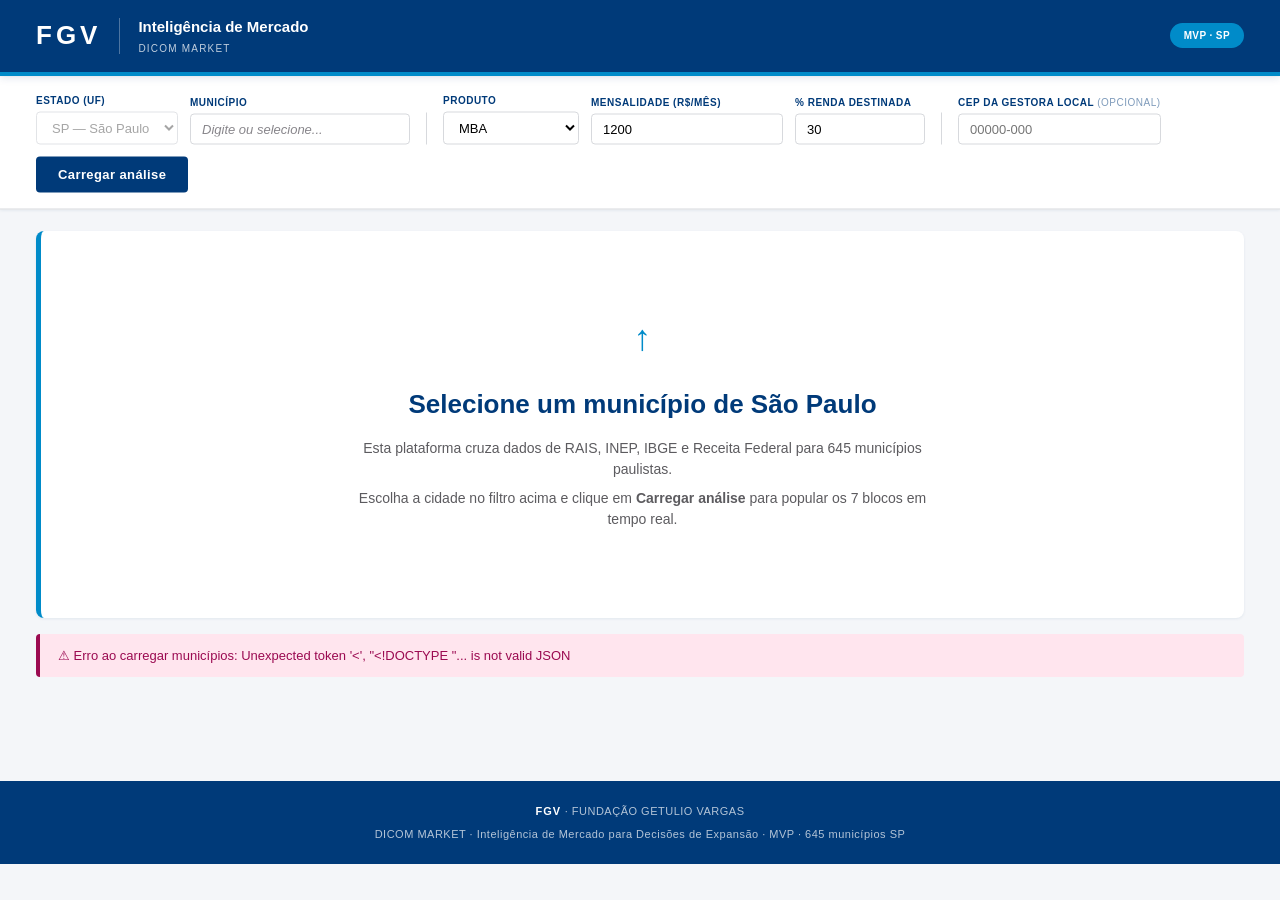
==== commit 453d87ca: "Iteração 4: HTML bars (não Plotly) para Top IES/Top20, share como barra, crescimento sólido DICOM MA" ====
--- a/dashboard/index.html
+++ b/dashboard/index.html
@@ -178,13 +178,50 @@
   .ss-item.selected { background: var(--azul-claro); color: white; }
   .ss-empty { padding: 14px; color: var(--cinza-60); font-size: 11px; text-align: center; }
 
-  /* Heatmap conditional formatting on table cells */
-  .heat-cell { font-weight: 700; }
-  .heat-low    { background: rgba(155, 10, 81, 0.10);  color: #7a0840; }
-  .heat-mid-l  { background: rgba(226, 146, 0, 0.12);  color: #8c5a00; }
-  .heat-mid    { background: rgba(253, 219, 81, 0.18); color: #6b5500; }
-  .heat-mid-h  { background: rgba(137, 169, 80, 0.14); color: #4a5a30; }
-  .heat-high   { background: rgba(59, 174, 150, 0.18); color: #1F6B57; }
+  /* Share bar dentro de célula (preenche conforme % do total, escala 0-100) */
+  .share-cell { padding: 0 !important; min-width: 110px; }
+  .share-wrap {
+    position: relative; display: block; padding: 6px 10px;
+    height: 100%; overflow: hidden;
+  }
+  .share-bg {
+    position: absolute; left: 4px; right: 4px; top: 4px; bottom: 4px;
+    background: #F4F6F9; border-radius: 3px; overflow: hidden; z-index: 0;
+  }
+  .share-bar {
+    height: 100%;
+    background: linear-gradient(90deg, var(--azul-claro) 0%, var(--azul-escuro) 100%);
+    border-radius: 3px;
+    transition: width 0.3s;
+  }
+  .share-text { position: relative; z-index: 1; font-weight: 700; color: var(--azul-escuro); display: block; text-align: right; }
+
+  /* Crescimento — cor sólida verde/vermelho conforme sinal (sem degradê) */
+  .growth-cell { padding: 0 !important; }
+  .growth-wrap { display: block; padding: 6px 10px; font-weight: 700; text-align: right; border-radius: 3px; margin: 4px; }
+  .growth-pos { background: rgba(59, 174, 150, 0.20); color: #1F6B57; }
+  .growth-neg { background: rgba(155, 10, 81, 0.18); color: var(--aux-vinho); }
+
+  /* Bar lists (substitui Plotly horizontal — controle total de layout) */
+  .bar-list { display: flex; flex-direction: column; gap: 5px; padding: 4px 0; }
+  .bar-row { display: flex; align-items: center; gap: 10px; font-size: 11.5px; }
+  .bar-row-label {
+    flex: 0 0 36%; max-width: 36%;
+    color: var(--azul-escuro); font-weight: 600;
+    overflow: hidden; text-overflow: ellipsis; white-space: nowrap;
+    padding: 4px 0; line-height: 1.2;
+  }
+  .bar-row-track { flex: 1; height: 22px; background: #F4F6F9; border-radius: 3px; position: relative; overflow: hidden; }
+  .bar-row-fill {
+    height: 100%; background: var(--azul-claro);
+    border-radius: 3px; transition: width 0.4s ease-out;
+    display: flex; align-items: center; justify-content: flex-end;
+  }
+  .bar-row-fill.highlight { background: var(--aux-turquesa); }
+  .bar-row-fill.dark { background: var(--azul-escuro); }
+  .bar-row-value-inside { color: white; font-weight: 700; font-size: 10.5px; padding: 0 8px; white-space: nowrap; }
+  .bar-row-value-outside { position: absolute; right: 6px; top: 50%; transform: translateY(-50%); color: var(--azul-escuro); font-weight: 700; font-size: 10.5px; }
+  .bar-list-rank { color: var(--cinza-60); font-weight: 700; flex: 0 0 28px; text-align: right; }
 
   /* Multi-select dropdown */
   .ms-dd { position: relative; display: inline-block; }
@@ -333,7 +370,7 @@
     <div class="brand-divider"></div>
     <div class="brand-product">
       <h1>Inteligência de Mercado</h1>
-      <p>Plataforma de Decisão de Expansão</p>
+      <p>DICOM MARKET</p>
     </div>
   </div>
   <span class="header-tag">MVP &middot; SP</span>
@@ -627,7 +664,7 @@
         </div>
         <div class="chart-container">
           <div class="chart-title">Top IES por concluintes (último ano)</div>
-          <div id="b5-chart-ies" style="height:280px"></div>
+          <div id="b5-chart-ies" style="min-height:280px;max-height:340px;overflow:auto"></div>
         </div>
       </div>
 
@@ -643,11 +680,11 @@
             <th class="nr" data-col="c24">Concluintes</th>
             <th class="nr" data-col="share">Share</th>
             <th class="nr" data-col="cresc">Crescimento</th>
-            <th>Nota</th>
           </tr></thead>
           <tbody></tbody>
         </table>
       </div>
+      <div class="pagination" id="b5-alta-pag"></div>
 
       <div class="section-title" style="margin-top:24px">Tabela detalhada (área &times; curso &times; IES)</div>
       <div class="tb-toolbar">
@@ -695,7 +732,7 @@
       <div class="two-col">
         <div class="chart-container">
           <div class="chart-title">Top 20 municípios</div>
-          <div id="b6-chart-top" style="height:380px"></div>
+          <div id="b6-chart-top" style="min-height:380px;max-height:560px;overflow:auto"></div>
         </div>
         <div class="chart-container">
           <div class="chart-title">Perfil dimensional &mdash; <span id="b6-radar-title" style="color:var(--azul-claro);font-weight:700">cidade selecionada</span></div>
@@ -776,7 +813,7 @@
 
 <footer class="fgv-footer">
   <div><strong>FGV</strong> &middot; FUNDAÇÃO GETULIO VARGAS</div>
-  <div style="margin-top:6px">Plataforma de Inteligência de Mercado para Decisões de Expansão &middot; MVP &middot; 645 municípios SP</div>
+  <div style="margin-top:6px">DICOM MARKET &middot; Inteligência de Mercado para Decisões de Expansão &middot; MVP &middot; 645 municípios SP</div>
 </footer>
 
 <div id="tooltip-container"></div>
@@ -834,7 +871,7 @@
   dados: null, narrativa: null,
   b23: { setoresAtivos: new Set(), setorSort: { col: 'eleg', dir: -1 }, setorPage: 1, cargoSort: { col: 'eleg', dir: -1 }, cargoPage: 1 },
   b4:  { setoresAtivos: new Set(), sort: { col: 'capital_social', dir: -1 }, page: 1 },
-  b5:  { areasAtivas: new Set(), cursosAtivos: new Set(), iesAtivas: new Set(), rede: '', sort: { col: 'conc', dir: -1 }, page: 1 },
+  b5:  { areasAtivas: new Set(), cursosAtivos: new Set(), iesAtivas: new Set(), rede: '', sort: { col: 'conc', dir: -1 }, page: 1, altaPage: 1, altaSort: { col: 'score_rank', dir: -1 } },
   b6:  { sort: { col: 'rank', dir: 1 }, page: 1 },
 };
 const PAGE_SIZE = 10;
@@ -874,21 +911,49 @@
   const th = document.querySelector(`#${tableId} thead th[data-col="${col}"]`);
   if (th) th.classList.add(dir > 0 ? 'sorted-asc' : 'sorted-desc');
 }
-function heatClass(value, breakpoints) {
-  // breakpoints = [low, mid-l, mid, mid-h, high] — 5 thresholds em ordem crescente
-  // Retorna classe de cor conforme em qual faixa o valor cai
-  if (value == null) return '';
+// Célula de share — barra que preenche conforme valor (0-100%)
+function shareCell(value) {
+  if (value == null) return '<td class="nr">—</td>';
+  const v = Math.max(0, Math.min(100, Number(value)));
+  return `<td class="share-cell">
+    <div class="share-wrap">
+      <div class="share-bg"><div class="share-bar" style="width:${v.toFixed(2)}%"></div></div>
+      <span class="share-text">${v.toFixed(1)}%</span>
+    </div>
+  </td>`;
+}
+
+// Célula de crescimento — cor sólida verde/vermelho (sem degradê)
+function growthCell(value, fmtFn) {
+  if (value == null) return '<td class="nr">—</td>';
   const v = Number(value);
-  if (v < breakpoints[0]) return 'heat-low';
-  if (v < breakpoints[1]) return 'heat-mid-l';
-  if (v < breakpoints[2]) return 'heat-mid';
-  if (v < breakpoints[3]) return 'heat-mid-h';
-  return 'heat-high';
-}
-function heatCell(value, breakpoints, fmt) {
-  const cls = heatClass(value, breakpoints);
-  const display = fmt ? fmt(value) : (value == null ? '—' : value);
-  return `<td class="nr heat-cell ${cls}">${display}</td>`;
+  const cls = v >= 0 ? 'growth-pos' : 'growth-neg';
+  const arrow = v >= 0 ? '▲' : '▼';
+  const display = fmtFn ? fmtFn(Math.abs(v)) : (Math.abs(v).toFixed(1) + '%');
+  return `<td class="growth-cell"><span class="growth-wrap ${cls}">${arrow} ${display}</span></td>`;
+}
+
+// Render lista de barras HTML (substitui Plotly horizontal — 100% controlável)
+function renderBarList(containerId, items, opts = {}) {
+  const max = items.length ? Math.max(...items.map(i => i.value)) : 1;
+  const html = items.map((item, idx) => {
+    const pct = (item.value / max * 100).toFixed(1);
+    const cls = item.highlight ? 'highlight' : (opts.dark ? 'dark' : '');
+    const valueOutside = pct < 22; // se barra muito curta, valor fora
+    return `
+      <div class="bar-row">
+        ${opts.showRank ? `<div class="bar-list-rank">#${idx + 1}</div>` : ''}
+        <div class="bar-row-label" title="${(item.fullLabel || item.label).replace(/"/g, '&quot;')}">${item.label}</div>
+        <div class="bar-row-track">
+          <div class="bar-row-fill ${cls}" style="width:${pct}%">
+            ${!valueOutside ? `<span class="bar-row-value-inside">${item.valueLabel}</span>` : ''}
+          </div>
+          ${valueOutside ? `<span class="bar-row-value-outside">${item.valueLabel}</span>` : ''}
+        </div>
+      </div>
+    `;
+  }).join('');
+  document.getElementById(containerId).innerHTML = `<div class="bar-list">${html}</div>`;
 }
 
 function sortRows(rows, col, dir) {
@@ -1351,7 +1416,7 @@
       <td class="nr">${fmtN(r.vinculos)}</td>
       <td class="nr">${fmtR(r.sal_medio)}</td>
       <td class="nr">${fmtN(r.eleg)}</td>
-      ${heatCell(r.pct_eleg, [10, 25, 45, 65], v => v.toFixed(1) + '%')}
+      ${shareCell(r.pct_eleg)}
       <td class="nr">${r.sal_eleg ? fmtR(r.sal_eleg) : '—'}</td>
     </tr>`).join('');
   renderPagination('b23-setor-pag', STATE.b23.setorPage, totalPages, total,
@@ -1394,7 +1459,7 @@
       <td class="nr">${fmtN(r.vinculos)}</td>
       <td class="nr">${fmtR(r.sal_medio)}</td>
       <td class="nr">${fmtN(r.eleg)}</td>
-      ${heatCell(r.pct_eleg, [10, 25, 45, 65], v => v.toFixed(1) + '%')}
+      ${shareCell(r.pct_eleg)}
       <td class="nr">${r.sal_eleg ? fmtR(r.sal_eleg) : '—'}</td>
     </tr>`).join('');
   renderPagination('b23-cargo-pag', STATE.b23.cargoPage, totalPages, total,
@@ -1539,22 +1604,86 @@
     Áreas em alta combinam volume (≥ 100 concluintes) e crescimento positivo vs 2020.
   `;
 
-  // Cursos em alta — tabela com share + crescimento + heatmap
+  // Cursos em alta — computa client-side respeitando filtros do bloco
+  renderCursosAlta();
+}
+
+function computeCursosAlta() {
+  const p = STATE.dados.pipeline;
+  const ano_max = p.ano_max;
+  const filtered = filterB5Rows();
+
+  // Total filtrado para calcular share
+  const total_c24 = filtered.filter(r => r.ano === ano_max).reduce((s, r) => s + r.conc, 0);
+  if (total_c24 === 0) return [];
+
+  // Agrupa por (area, curso) com c24 e c20
+  const agg = {};
+  filtered.forEach(r => {
+    const k = r.area + '|||' + r.curso;
+    if (!agg[k]) agg[k] = { area: r.area, curso: r.curso, c24: 0, c20: 0 };
+    if (r.ano === ano_max) agg[k].c24 += r.conc;
+    else if (r.ano === 2020) agg[k].c20 += r.conc;
+  });
+
+  // Baseline por área (cursos que sumiram em ano_max — caso reclassificação INEP)
+  const baselineArea = {};
+  Object.values(agg).forEach(a => {
+    if (a.c24 === 0 && a.c20 > 0) {
+      baselineArea[a.area] = (baselineArea[a.area] || 0) + a.c20;
+    }
+  });
+
+  const out = [];
+  for (const a of Object.values(agg)) {
+    let cresc = null, nota = '';
+    if (a.c20 > 0 && a.c24 > 0) {
+      cresc = (a.c24 - a.c20) / a.c20 * 100;
+    } else if (a.c20 === 0 && a.c24 > 0 && baselineArea[a.area]) {
+      cresc = (a.c24 - baselineArea[a.area]) / baselineArea[a.area] * 100;
+      nota = 'reclassif.';
+    } else continue;
+    if (cresc <= 0) continue;
+    const share = a.c24 / total_c24 * 100;
+    if (share < 1.0) continue;  // Metodologia: share mínimo de 1%
+    out.push({
+      area: a.area, curso: a.curso, c24: a.c24,
+      share: +share.toFixed(2), cresc: +cresc.toFixed(1),
+      nota,
+      score_rank: (share / 100) * (cresc / 100),  // ranking score: share × cresc
+    });
+  }
+  return out;
+}
+
+function renderCursosAlta() {
+  const cursos = sortRows(computeCursosAlta(), STATE.b5.altaSort.col, STATE.b5.altaSort.dir);
+  const total = cursos.length;
+  const totalPages = Math.ceil(total / PAGE_SIZE);
+  if (STATE.b5.altaPage > totalPages) STATE.b5.altaPage = 1;
+  const slice = cursos.slice((STATE.b5.altaPage - 1) * PAGE_SIZE, STATE.b5.altaPage * PAGE_SIZE);
+
   const tbody = document.querySelector('#b5-alta-table tbody');
-  if (p.cursos_alta && p.cursos_alta.length > 0) {
-    tbody.innerHTML = p.cursos_alta.map(c => `
-      <tr>
-        <td>${c.area}</td>
-        <td title="${c.curso}"><strong>${c.curso}</strong></td>
-        <td class="nr">${fmtN(c.c24)}</td>
-        ${heatCell(c.share, [1.5, 3, 5, 8], v => v.toFixed(1) + '%')}
-        ${heatCell(c.cresc, [10, 30, 60, 100], v => '▲ ' + v.toFixed(1) + '%')}
-        <td>${c.nota ? `<span class="badge badge-reclassif">${c.nota}</span>` : ''}</td>
-      </tr>
-    `).join('');
-  } else {
-    tbody.innerHTML = '<tr><td colspan="6" style="text-align:center;padding:18px;color:var(--cinza-60);font-size:12px">Sem cursos em alta para este município no critério (share ≥ 1% + crescimento positivo).</td></tr>';
-  }
+  if (slice.length === 0) {
+    tbody.innerHTML = '<tr><td colspan="5" style="text-align:center;padding:18px;color:var(--cinza-60);font-size:12px">Sem cursos em alta no filtro atual (critério: share ≥ 1% + crescimento positivo).</td></tr>';
+    document.getElementById('b5-alta-pag').innerHTML = '';
+    return;
+  }
+  tbody.innerHTML = slice.map(c => `
+    <tr>
+      <td>${c.area}</td>
+      <td title="${c.curso}">
+        <strong>${c.curso}</strong>
+        ${c.nota ? `<span class="badge badge-reclassif" style="margin-left:6px">${c.nota}</span>` : ''}
+      </td>
+      <td class="nr">${fmtN(c.c24)}</td>
+      ${shareCell(c.share)}
+      ${growthCell(c.cresc)}
+    </tr>
+  `).join('');
+  renderPagination('b5-alta-pag', STATE.b5.altaPage, totalPages, total,
+    p => { STATE.b5.altaPage = p; renderCursosAlta(); });
+  attachSortHandlers('b5-alta-table', STATE.b5.altaSort, () => { STATE.b5.altaPage = 1; renderCursosAlta(); });
 }
 
 function renderB5() {
@@ -1580,33 +1709,19 @@
     height: 270, font: { family: 'Arial', size: 11 }
   }, { displayModeBar: false });
 
-  // Top IES — labels no eixo Y truncadas; valores em texto fora da barra
+  // Top IES — barras HTML (controle total, sem overflow)
   const iesAgg = {};
   filtered.filter(r => r.ano === p.ano_max).forEach(r => {
     iesAgg[r.ies] = (iesAgg[r.ies] || 0) + r.conc;
   });
   const topIes = Object.entries(iesAgg).sort((a, b) => b[1] - a[1]).slice(0, 8);
-  const truncIes = nm => nm.length > 24 ? nm.slice(0, 22) + '…' : nm;
-  const ymaxIes = topIes.length ? Math.max(...topIes.map(x => x[1])) : 1;
-  Plotly.react('b5-chart-ies', [{
-    type: 'bar', orientation: 'h',
-    x: topIes.map(x => x[1]).reverse(),
-    y: topIes.map(x => truncIes(x[0])).reverse(),
-    customdata: topIes.map(x => x[0]).reverse(),
-    marker: { color: '#008BC9' },
-    text: topIes.map(x => fmtN(x[1])).reverse(),
-    textposition: 'inside',
-    insidetextanchor: 'end',
-    textfont: { color: 'white', size: 11, family: 'Arial Black' },
-    hovertemplate: '%{customdata}<br>%{x:,.0f} concluintes<extra></extra>'
-  }], {
-    margin: { l: 10, r: 20, t: 20, b: 40 },
-    xaxis: { range: [0, ymaxIes * 1.02], title: 'Concluintes', showgrid: false },
-    yaxis: { tickfont: { size: 10, color: '#003A79' }, automargin: true },
-    paper_bgcolor: 'white', plot_bgcolor: 'white',
-    height: 270, font: { family: 'Arial' },
-    autosize: true
-  }, { displayModeBar: false, responsive: true });
+  const truncIes = nm => nm.length > 28 ? nm.slice(0, 26) + '…' : nm;
+  renderBarList('b5-chart-ies', topIes.map(([nm, v]) => ({
+    label: truncIes(nm),
+    fullLabel: nm,
+    value: v,
+    valueLabel: fmtN(v),
+  })));
 
   // Tabela detalhada
   const last = sortRows(filtered.filter(r => r.ano === p.ano_max), STATE.b5.sort.col, STATE.b5.sort.dir);
@@ -1673,42 +1788,32 @@
   `;
   const top20 = ranked.slice(0, 20);
   const colors = top20.map(r => r.id === STATE.filtros.municipio ? '#3BAE96' : '#003A79');
-  Plotly.react('b6-chart-top', [{
-    type: 'bar', orientation: 'h',
-    x: top20.map(r => r.score).reverse(),
-    y: top20.map(r => (r.nm.length > 22 ? r.nm.slice(0, 20) + '…' : r.nm)).reverse(),
-    customdata: top20.map(r => r.nm).reverse(),
-    marker: { color: [...colors].reverse() },
-    text: top20.map(r => r.score.toFixed(1)).reverse(),
-    textposition: 'outside',
-    textfont: { color: '#003A79', size: 10 },
-    hovertemplate: '%{customdata}<br>Score: %{x:.1f}<extra></extra>'
-  }], {
-    margin: { l: 10, r: 40, t: 20, b: 36 },
-    xaxis: { range: [0, top20[0].score * 1.18], title: 'Score', showgrid: false },
-    yaxis: { tickfont: { size: 10, color: '#003A79' }, automargin: true },
-    paper_bgcolor: 'white', plot_bgcolor: 'white',
-    height: 380, font: { family: 'Arial' }, autosize: true
-  }, { displayModeBar: false, responsive: true });
-
-  // Radar — margens generosas e fonte pequena para não cortar
+  // Top 20 — barras HTML (controle total)
+  renderBarList('b6-chart-top', top20.map(r => ({
+    label: r.nm.length > 26 ? r.nm.slice(0, 24) + '…' : r.nm,
+    fullLabel: r.nm,
+    value: r.score,
+    valueLabel: r.score.toFixed(1),
+    highlight: r.id === STATE.filtros.municipio,
+  })), { showRank: true, dark: true });
+
+  // Radar — margens GENEROSAS para não cortar labels
   document.getElementById('b6-radar-title').textContent = sel.nm;
-  const dims = ['Pagamento', 'Mercado', 'Pipeline', 'Dinamismo'];
+  const dims = ['D1', 'D2', 'D3', 'D4'];
   const vals = [sel.D1 * 100, sel.D2 * 100, sel.D3 * 100, sel.D4 * 100];
   vals.push(vals[0]); dims.push(dims[0]);
   Plotly.react('b6-chart-radar', [{
     type: 'scatterpolar', fill: 'toself', r: vals, theta: dims,
     line: { color: '#003A79', width: 2 }, fillcolor: 'rgba(0, 58, 121, 0.25)',
-    name: sel.nm, marker: { size: 8, color: '#003A79' },
+    name: sel.nm, marker: { size: 10, color: '#003A79' },
     hovertemplate: '<b>%{theta}</b><br>%{r:.0f}/100<extra></extra>'
   }], {
     polar: {
-      domain: { x: [0.18, 0.82], y: [0.12, 0.88] },
-      radialaxis: { visible: true, range: [0, 100], tickfont: { size: 9, color: '#88868B' }, gridcolor: '#D7D9DD' },
-      angularaxis: { tickfont: { size: 11, color: '#003A79' }, gridcolor: '#D7D9DD' },
+      radialaxis: { visible: true, range: [0, 100], tickfont: { size: 10, color: '#88868B' }, gridcolor: '#D7D9DD' },
+      angularaxis: { tickfont: { size: 14, color: '#003A79' }, gridcolor: '#D7D9DD' },
       bgcolor: 'white'
     },
-    margin: { l: 20, r: 20, t: 30, b: 30 },
+    margin: { l: 60, r: 60, t: 60, b: 60 },
     paper_bgcolor: 'white', height: 380, showlegend: false,
     font: { family: 'Arial' },
     autosize: true
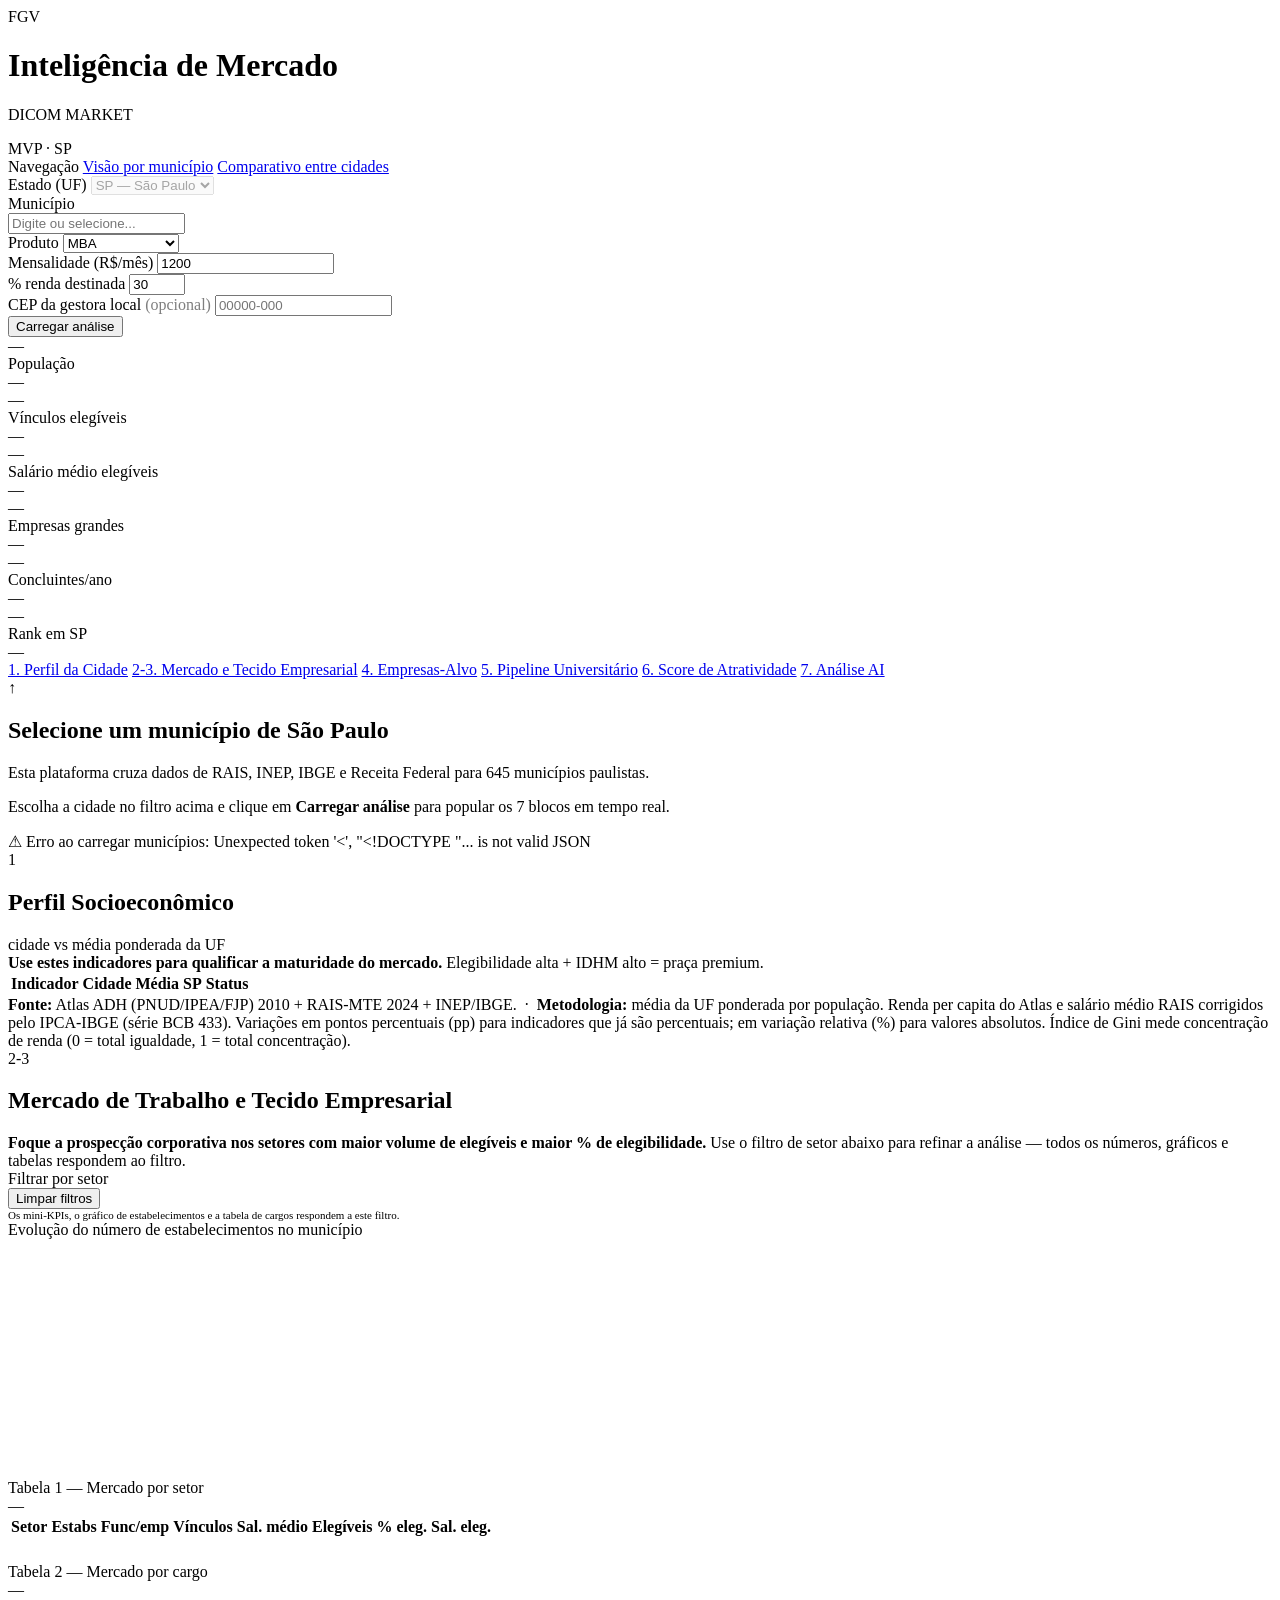
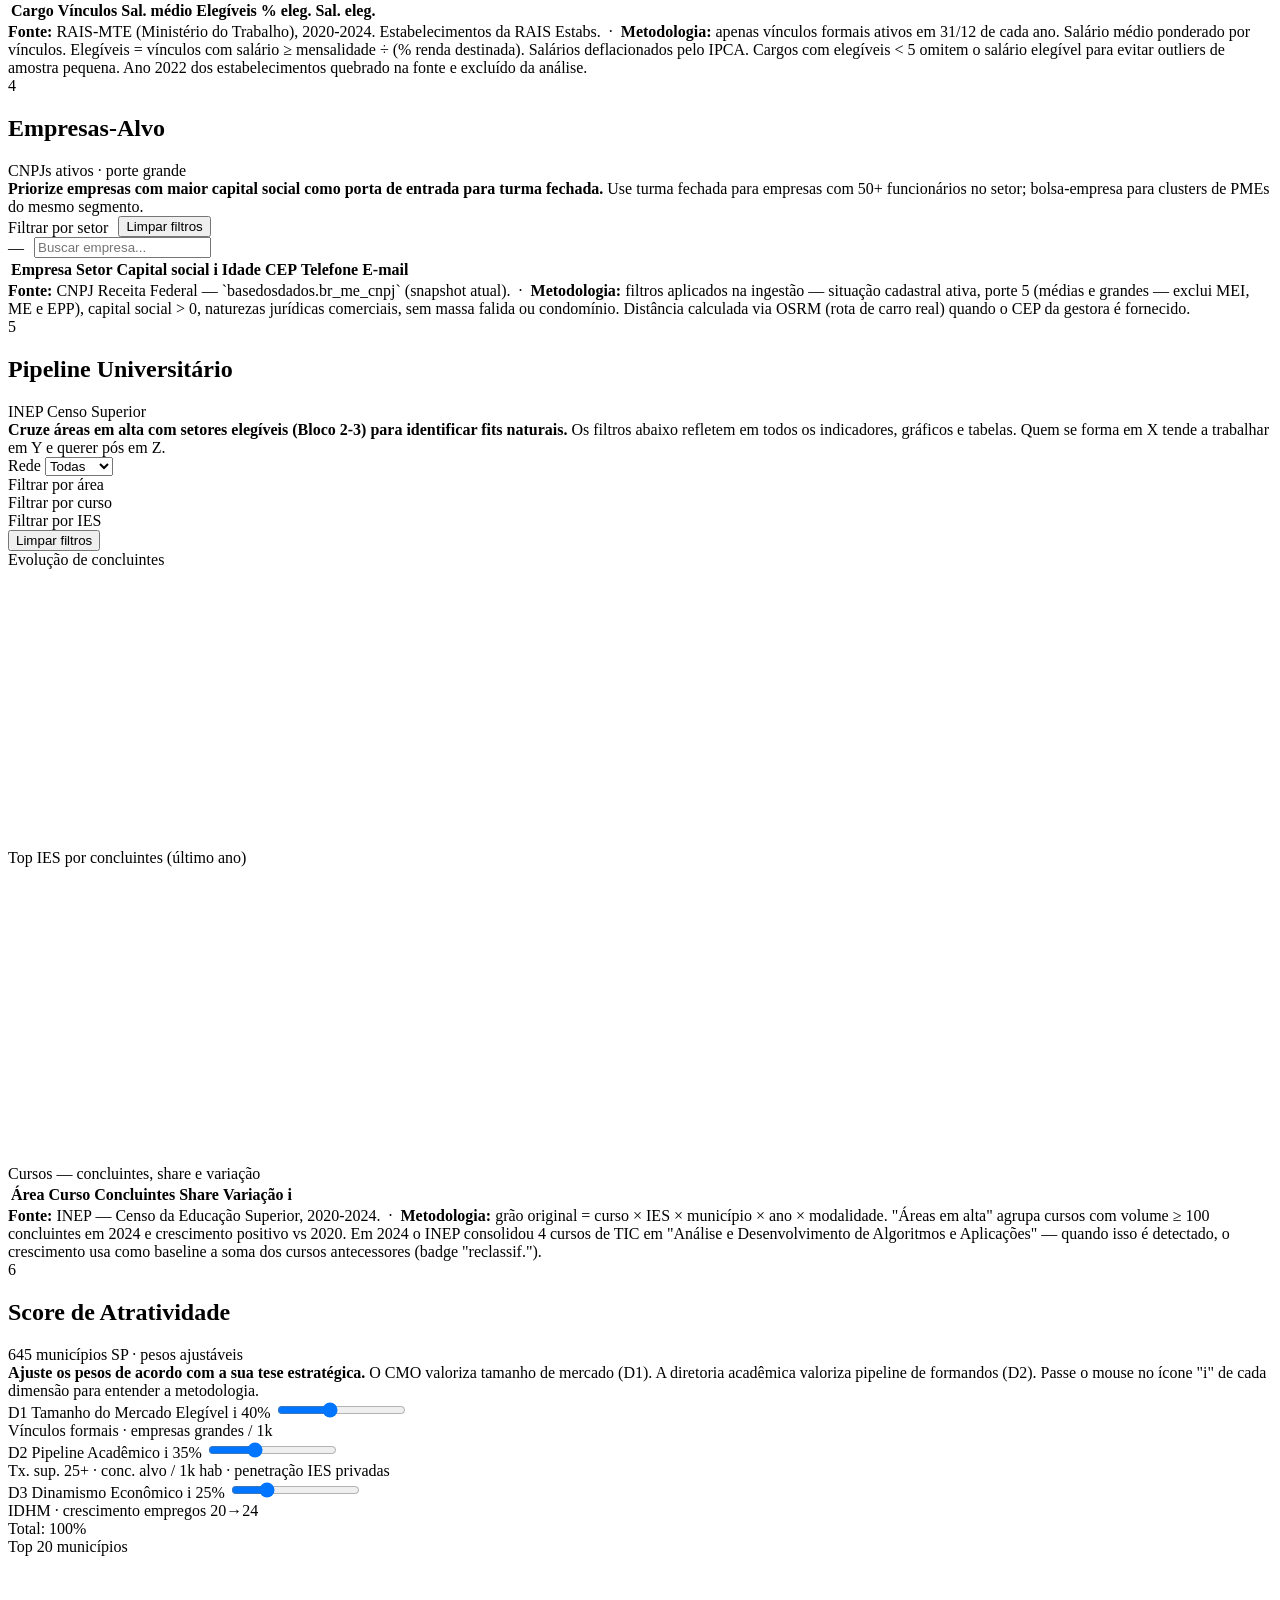
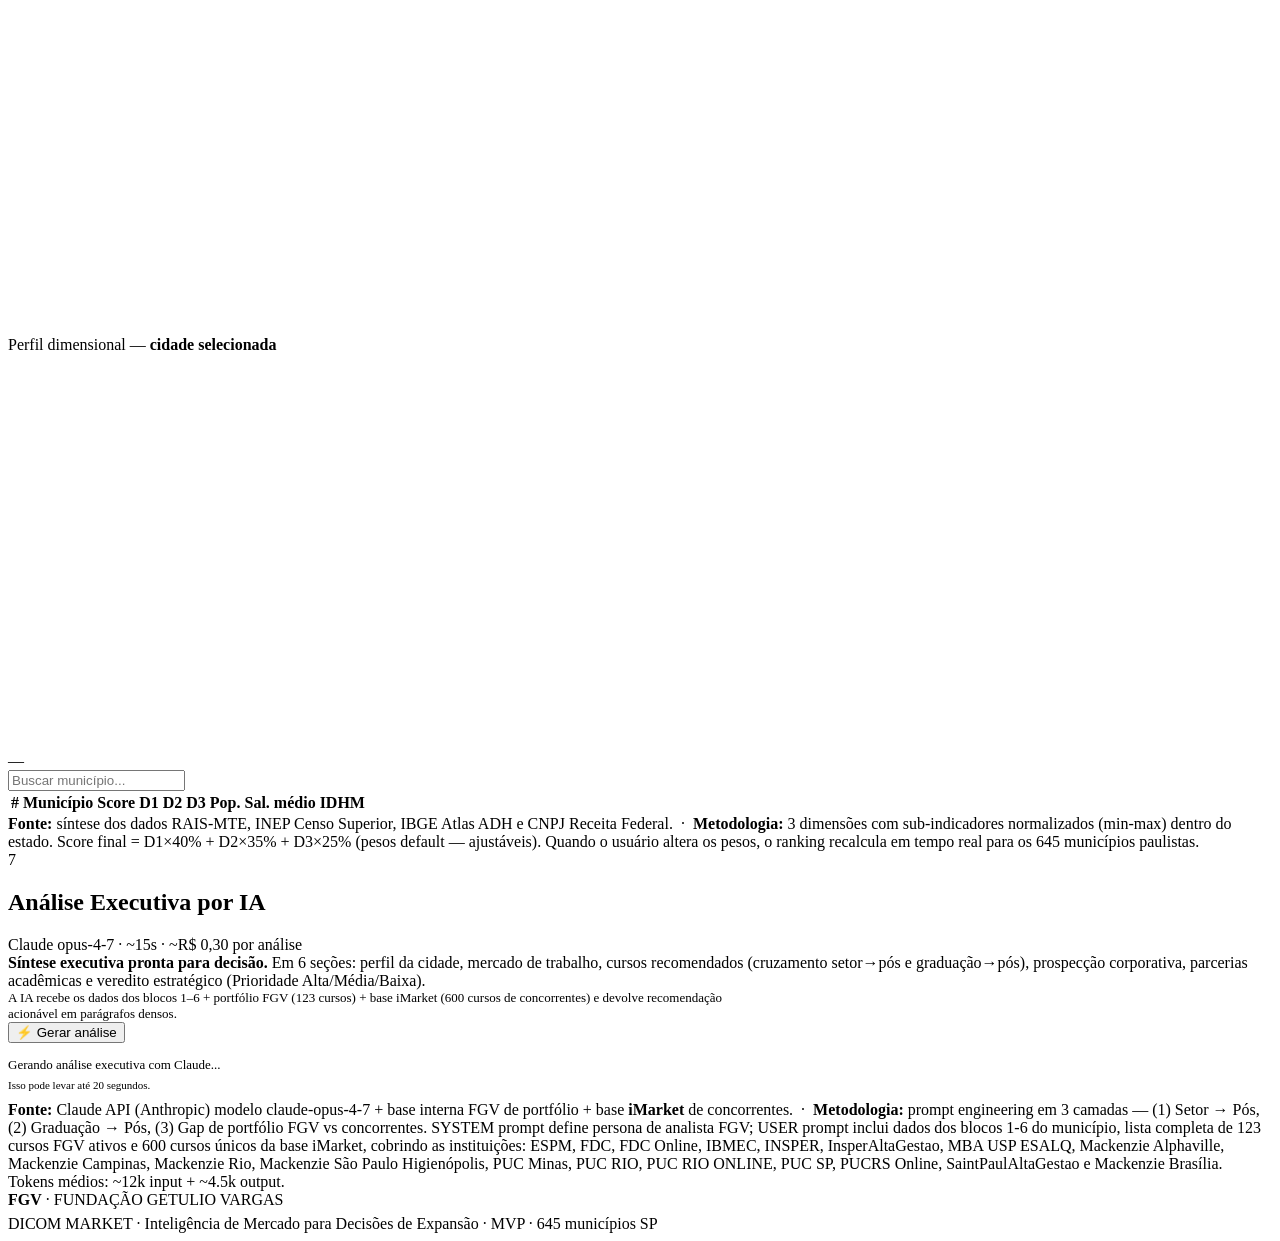
==== commit b44303ed: "." ====
--- a/dashboard/index.html
+++ b/dashboard/index.html
@@ -5,362 +5,7 @@
 <meta name="viewport" content="width=device-width, initial-scale=1.0">
 <title>FGV — Inteligência de Mercado para Expansão</title>
 <script src="https://cdn.plot.ly/plotly-2.26.0.min.js"></script>
-<style>
-  :root {
-    --azul-marinho: #002D4D; --azul-escuro: #003A79; --azul-medio: #0C63AA;
-    --azul-claro: #008BC9; --azul-celeste: #73BFE8;
-    --cinza-80: #5C5B5F; --cinza-60: #88868B; --cinza-40: #AFAEB4; --cinza-20: #D7D9DD;
-    --branco: #FFFFFF; --bg: #F4F6F9; --bg-alt: #EFF4FB;
-    --aux-amarelo: #FDDB51; --aux-laranja: #E29200; --aux-vinho: #9B0A51;
-    --aux-roxo: #9C64A2; --aux-turquesa: #3BAE96; --aux-oliva: #89A950;
-    --shadow-sm: 0 1px 3px rgba(0, 58, 121, 0.08);
-    --shadow-md: 0 2px 8px rgba(0, 58, 121, 0.12);
-  }
-
-  * { box-sizing: border-box; margin: 0; padding: 0; }
-  html, body { font-family: Arial, sans-serif; }
-  body { background: var(--bg); color: #1A1A2E; font-size: 13px; line-height: 1.5; }
-
-  header.fgv-header {
-    background: var(--azul-escuro); color: var(--branco);
-    padding: 16px 36px; display: flex; align-items: center; justify-content: space-between;
-    border-bottom: 4px solid var(--azul-claro);
-    position: sticky; top: 0; z-index: 100; box-shadow: var(--shadow-md);
-  }
-  .brand { display: flex; align-items: center; gap: 18px; }
-  .brand-fgv { font-family: Arial Black, Arial; font-size: 26px; font-weight: 900; letter-spacing: 4px; }
-  .brand-divider { width: 1px; height: 36px; background: rgba(255,255,255,0.3); }
-  .brand-product h1 { font-size: 15px; font-weight: 700; }
-  .brand-product p { font-size: 10px; opacity: 0.75; text-transform: uppercase; letter-spacing: 1.2px; margin-top: 2px; }
-  .header-tag { background: var(--azul-claro); color: var(--branco); font-size: 10px; font-weight: 700; padding: 5px 14px; border-radius: 16px; letter-spacing: 0.4px; text-transform: uppercase; }
-
-  .filter-bar {
-    background: var(--branco); padding: 16px 36px; border-bottom: 1px solid var(--cinza-20);
-    display: flex; gap: 12px; align-items: flex-end; flex-wrap: wrap; box-shadow: var(--shadow-sm);
-    position: sticky; top: 76px; z-index: 99;
-  }
-  .fg { display: flex; flex-direction: column; gap: 4px; }
-  .fg label { font-size: 10px; font-weight: 700; color: var(--azul-escuro); text-transform: uppercase; letter-spacing: 0.5px; }
-  .fg select, .fg input {
-    border: 1.5px solid var(--cinza-20); border-radius: 4px;
-    padding: 7px 11px; font-family: Arial; font-size: 13px;
-    background: var(--branco); outline: none; transition: border-color 0.15s; min-width: 130px;
-  }
-  .fg select:focus, .fg input:focus { border-color: var(--azul-escuro); }
-  .filter-divider { width: 1px; height: 32px; background: var(--cinza-20); align-self: flex-end; margin: 0 4px; }
-  .btn-primary {
-    background: var(--azul-escuro); color: var(--branco); border: none;
-    border-radius: 4px; padding: 8px 22px;
-    font-family: Arial; font-size: 13px; font-weight: 700;
-    letter-spacing: 0.4px; cursor: pointer; height: 36px; transition: background 0.15s;
-  }
-  .btn-primary:hover { background: var(--azul-medio); }
-  .btn-primary:disabled { background: var(--cinza-40); cursor: not-allowed; }
-
-  .kpi-strip { background: var(--azul-escuro); padding: 16px 36px; display: none; gap: 0; border-bottom: 4px solid var(--azul-claro); }
-  .kpi-strip.show { display: flex; }
-  .kpi { flex: 1; display: flex; flex-direction: column; align-items: center; padding: 6px 14px; border-right: 1px solid rgba(255,255,255,0.15); text-align: center; }
-  .kpi:last-child { border-right: none; }
-  .kpi-val { font-family: Arial Black, Arial; font-size: 24px; color: var(--azul-celeste); line-height: 1; }
-  .kpi-lbl { font-size: 10px; color: rgba(255,255,255,0.75); margin-top: 5px; text-transform: uppercase; letter-spacing: 0.5px; }
-  .kpi-sub { font-size: 10px; margin-top: 2px; color: rgba(255,255,255,0.55); }
-
-  .nav-bar { background: var(--branco); border-bottom: 1px solid var(--cinza-20); padding: 10px 36px; display: none; gap: 6px; flex-wrap: wrap; }
-  .nav-bar.show { display: flex; }
-  .nav-pill { font-size: 11px; font-weight: 600; color: var(--azul-escuro); background: var(--bg); border: 1px solid var(--cinza-20); padding: 4px 12px; border-radius: 14px; cursor: pointer; text-decoration: none; transition: all 0.15s; }
-  .nav-pill:hover { background: var(--azul-escuro); color: var(--branco); border-color: var(--azul-escuro); }
-
-  main { max-width: 1400px; margin: 0 auto; padding: 22px 36px 48px; }
-
-  .empty-state { background: var(--branco); border-radius: 8px; padding: 80px 40px; text-align: center; box-shadow: var(--shadow-sm); border-left: 5px solid var(--azul-claro); }
-  .empty-state .empty-mark { font-size: 36px; color: var(--azul-claro); margin-bottom: 20px; font-weight: 900; }
-  .empty-state h2 { font-family: Arial Black, Arial; font-size: 26px; color: var(--azul-escuro); margin-bottom: 14px; }
-  .empty-state p { font-size: 14px; color: var(--cinza-80); max-width: 580px; margin: 0 auto 8px; }
-
-  .block { background: var(--branco); border-radius: 8px; margin-bottom: 22px; box-shadow: var(--shadow-sm); overflow: visible; display: none; }
-  .block.show { display: block; }
-  .block-header { background: var(--azul-escuro); padding: 14px 22px; display: flex; align-items: center; gap: 12px; border-left: 5px solid var(--azul-claro); border-radius: 8px 8px 0 0; }
-  .block-num { background: var(--azul-claro); color: var(--branco); font-family: Arial Black, Arial; font-size: 12px; width: 24px; height: 24px; border-radius: 50%; display: flex; align-items: center; justify-content: center; flex-shrink: 0; }
-  .block-header h2 { color: var(--branco); font-size: 13px; font-weight: 700; letter-spacing: 0.4px; text-transform: uppercase; }
-  .block-tag { margin-left: auto; font-size: 10px; color: rgba(255,255,255,0.6); font-style: italic; }
-
-  .block-action {
-    background: linear-gradient(90deg, var(--bg-alt) 0%, var(--branco) 100%);
-    border-left: 4px solid var(--aux-turquesa);
-    padding: 12px 22px; font-size: 13px; color: #1A1A2E; line-height: 1.7;
-  }
-  .block-action::before { content: '→ '; color: var(--aux-turquesa); font-weight: 900; font-size: 16px; }
-  .block-action strong { color: var(--azul-escuro); font-weight: 700; }
-  .block-insight { background: var(--bg-alt); border-left: 4px solid var(--azul-claro); padding: 10px 22px; font-size: 12px; color: var(--cinza-80); line-height: 1.6; }
-  .block-insight strong { color: var(--azul-escuro); font-weight: 700; }
-  .block-body { padding: 20px 22px; }
-  .block-meta {
-    background: var(--bg); border-top: 1px solid var(--cinza-20);
-    padding: 12px 22px; font-size: 11px; color: var(--cinza-80); line-height: 1.6;
-    border-radius: 0 0 8px 8px;
-  }
-  .block-meta strong { color: var(--azul-escuro); font-weight: 700; text-transform: uppercase; letter-spacing: 0.4px; font-size: 10px; }
-
-  .section-title { font-size: 11px; font-weight: 700; color: var(--azul-escuro); text-transform: uppercase; letter-spacing: 0.5px; margin-bottom: 10px; padding-bottom: 6px; border-bottom: 2px solid var(--azul-claro); }
-
-  /* Filtros do bloco — caixa destacada */
-  .block-filters {
-    background: var(--bg); padding: 14px 16px; border-radius: 6px;
-    border-left: 4px solid var(--azul-claro); margin-bottom: 18px;
-    display: flex; gap: 14px; align-items: flex-end; flex-wrap: wrap;
-  }
-
-  /* Tooltip customizado posicionado em body */
-  .tip {
-    display: inline-flex; align-items: center; justify-content: center;
-    width: 14px; height: 14px;
-    border-radius: 50%; background: var(--azul-claro); color: var(--branco);
-    font-size: 10px; font-weight: 900; font-family: Georgia, serif;
-    margin-left: 6px; cursor: help; vertical-align: middle; font-style: italic;
-  }
-  .tip:hover { background: var(--azul-escuro); }
-  #tooltip-container {
-    position: fixed; background: #1A1A2E; color: #fff;
-    padding: 10px 14px; border-radius: 5px;
-    font-size: 12px; line-height: 1.5; width: 320px;
-    box-shadow: 0 4px 16px rgba(0,0,0,0.3);
-    z-index: 10000; pointer-events: none; display: none;
-    font-family: Arial, sans-serif;
-  }
-
-  .table-wrap { overflow-x: auto; border: 1px solid var(--cinza-20); border-radius: 4px; }
-  table { width: 100%; border-collapse: collapse; font-size: 12.5px; }
-  thead th { background: var(--bg); color: var(--azul-escuro); font-weight: 700; padding: 9px 11px; text-align: left; border-bottom: 2px solid var(--cinza-20); white-space: nowrap; font-size: 11px; letter-spacing: 0.3px; cursor: pointer; user-select: none; text-transform: uppercase; }
-  thead th:hover { background: var(--cinza-20); }
-  thead th.sorted-asc::after { content: ' ▲'; color: var(--azul-claro); }
-  thead th.sorted-desc::after { content: ' ▼'; color: var(--azul-claro); }
-  tbody td { padding: 8px 11px; border-bottom: 1px solid var(--cinza-20); white-space: nowrap; overflow: hidden; text-overflow: ellipsis; max-width: 280px; }
-  tbody td.metric-name { overflow: visible; }
-  tbody tr:hover { background: var(--bg); }
-  tbody tr.highlight { background: rgba(0, 139, 201, 0.1); font-weight: 700; }
-  .nr { text-align: right; font-variant-numeric: tabular-nums; }
-
-  .badge { display: inline-block; padding: 2px 9px; border-radius: 12px; font-size: 10px; font-weight: 700; letter-spacing: 0.3px; }
-  .badge-up { background: rgba(59, 174, 150, 0.18); color: #1F6B57; }
-  .badge-down { background: rgba(155, 10, 81, 0.15); color: var(--aux-vinho); }
-  .badge-neutral { background: var(--cinza-20); color: var(--cinza-80); }
-  .badge-pub { background: var(--azul-escuro); color: var(--branco); }
-  .badge-priv { background: var(--azul-claro); color: var(--branco); }
-  .badge-reclassif { background: var(--aux-amarelo); color: #6B5500; font-style: italic; }
-
-  .tb-toolbar { display: flex; justify-content: space-between; align-items: center; margin-bottom: 12px; flex-wrap: wrap; gap: 10px; }
-  .tb-search { border: 1.5px solid var(--cinza-20); border-radius: 4px; padding: 6px 11px; font-family: Arial; font-size: 12px; width: 200px; outline: none; }
-  .tb-search:focus { border-color: var(--azul-escuro); }
-  .tb-count { font-size: 11px; color: var(--cinza-60); font-weight: 600; }
-
-  /* Searchable single-select (busca com autocomplete) */
-  .ss-wrap { position: relative; min-width: 220px; }
-  .ss-input {
-    width: 100%; border: 1.5px solid var(--cinza-20); border-radius: 4px;
-    padding: 7px 11px; font-family: Arial; font-size: 13px;
-    background: var(--branco); outline: none; transition: border-color 0.15s;
-  }
-  .ss-input:focus { border-color: var(--azul-escuro); }
-  .ss-input::placeholder { color: var(--cinza-60); font-style: italic; }
-  .ss-list {
-    position: absolute; top: calc(100% + 2px); left: 0; right: 0;
-    max-height: 280px; overflow-y: auto;
-    background: var(--branco); border: 1.5px solid var(--azul-escuro);
-    border-radius: 4px; box-shadow: var(--shadow-md);
-    display: none; z-index: 200;
-  }
-  .ss-wrap.open .ss-list { display: block; }
-  .ss-item {
-    padding: 7px 11px; font-size: 12px; cursor: pointer;
-    border-bottom: 1px solid var(--cinza-20);
-  }
-  .ss-item:hover, .ss-item.active { background: var(--bg-alt); color: var(--azul-escuro); font-weight: 600; }
-  .ss-item.selected { background: var(--azul-claro); color: white; }
-  .ss-empty { padding: 14px; color: var(--cinza-60); font-size: 11px; text-align: center; }
-
-  /* Share bar dentro de célula (preenche conforme % do total, escala 0-100) */
-  .share-cell { padding: 0 !important; min-width: 110px; }
-  .share-wrap {
-    position: relative; display: block; padding: 6px 10px;
-    height: 100%; overflow: hidden;
-  }
-  .share-bg {
-    position: absolute; left: 4px; right: 4px; top: 4px; bottom: 4px;
-    background: #F4F6F9; border-radius: 3px; overflow: hidden; z-index: 0;
-  }
-  .share-bar {
-    height: 100%;
-    background: linear-gradient(90deg, var(--azul-claro) 0%, var(--azul-escuro) 100%);
-    border-radius: 3px;
-    transition: width 0.3s;
-  }
-  .share-text { position: relative; z-index: 1; font-weight: 700; color: var(--azul-escuro); display: block; text-align: right; }
-
-  /* Crescimento — cor sólida verde/vermelho conforme sinal (sem degradê) */
-  .growth-cell { padding: 0 !important; }
-  .growth-wrap { display: block; padding: 6px 10px; font-weight: 700; text-align: right; border-radius: 3px; margin: 4px; }
-  .growth-pos { background: rgba(59, 174, 150, 0.20); color: #1F6B57; }
-  .growth-neg { background: rgba(155, 10, 81, 0.18); color: var(--aux-vinho); }
-
-  /* Bar lists (substitui Plotly horizontal — controle total de layout) */
-  .bar-list { display: flex; flex-direction: column; gap: 5px; padding: 4px 0; }
-  .bar-row { display: flex; align-items: center; gap: 10px; font-size: 11.5px; }
-  .bar-row-label {
-    flex: 0 0 36%; max-width: 36%;
-    color: var(--azul-escuro); font-weight: 600;
-    overflow: hidden; text-overflow: ellipsis; white-space: nowrap;
-    padding: 4px 0; line-height: 1.2;
-  }
-  .bar-row-track { flex: 1; height: 22px; background: #F4F6F9; border-radius: 3px; position: relative; overflow: hidden; }
-  .bar-row-fill {
-    height: 100%; background: var(--azul-claro);
-    border-radius: 3px; transition: width 0.4s ease-out;
-    display: flex; align-items: center; justify-content: flex-end;
-  }
-  .bar-row-fill.highlight { background: var(--aux-turquesa); }
-  .bar-row-fill.dark { background: var(--azul-escuro); }
-  .bar-row-value-inside { color: white; font-weight: 700; font-size: 10.5px; padding: 0 8px; white-space: nowrap; }
-  .bar-row-value-outside { position: absolute; right: 6px; top: 50%; transform: translateY(-50%); color: var(--azul-escuro); font-weight: 700; font-size: 10.5px; }
-  .bar-list-rank { color: var(--cinza-60); font-weight: 700; flex: 0 0 28px; text-align: right; }
-
-  /* Multi-select dropdown */
-  .ms-dd { position: relative; display: inline-block; }
-  .ms-dd-trigger { border: 1.5px solid var(--cinza-20); border-radius: 4px; padding: 7px 11px; font-family: Arial; font-size: 12px; background: var(--branco); cursor: pointer; min-width: 200px; text-align: left; display: flex; align-items: center; justify-content: space-between; gap: 10px; transition: border-color 0.15s; }
-  .ms-dd-trigger:hover { border-color: var(--azul-medio); }
-  .ms-dd.open .ms-dd-trigger { border-color: var(--azul-escuro); }
-  .ms-dd-trigger::after { content: '▾'; color: var(--azul-escuro); font-size: 11px; }
-  .ms-dd-menu { position: absolute; top: calc(100% + 4px); left: 0; min-width: 320px; max-width: 420px; background: var(--branco); border: 1.5px solid var(--cinza-20); border-radius: 4px; box-shadow: var(--shadow-md); padding: 8px; max-height: 320px; overflow-y: auto; z-index: 50; display: none; }
-  .ms-dd.open .ms-dd-menu { display: block; }
-  .ms-dd-search { width: 100%; padding: 6px 10px; border: 1px solid var(--cinza-20); border-radius: 4px; font-size: 12px; margin-bottom: 6px; outline: none; }
-  .ms-dd-item { display: flex; align-items: center; gap: 8px; padding: 6px 8px; font-size: 12px; cursor: pointer; border-radius: 3px; }
-  .ms-dd-item:hover { background: var(--bg); }
-  .ms-dd-item input[type=checkbox] { accent-color: var(--azul-escuro); cursor: pointer; }
-  .ms-dd-actions { display: flex; gap: 6px; padding-top: 6px; border-top: 1px solid var(--cinza-20); margin-top: 4px; }
-  .ms-dd-actions button { flex: 1; font-size: 11px; padding: 4px 8px; border: 1px solid var(--cinza-20); background: var(--branco); border-radius: 3px; cursor: pointer; color: var(--azul-escuro); font-weight: 600; }
-  .ms-dd-actions button:hover { background: var(--bg); }
-  .ms-dd-count { background: var(--azul-claro); color: var(--branco); font-size: 10px; font-weight: 700; padding: 1px 7px; border-radius: 8px; margin-left: 4px; }
-
-  .pagination { display: flex; gap: 4px; align-items: center; margin-top: 14px; flex-wrap: wrap; justify-content: center; }
-  .pagination button { padding: 5px 11px; border: 1px solid var(--cinza-20); border-radius: 4px; background: var(--branco); color: var(--azul-escuro); cursor: pointer; font-family: Arial; font-size: 12px; font-weight: 600; min-width: 32px; }
-  .pagination button.active { background: var(--azul-escuro); color: var(--branco); border-color: var(--azul-escuro); }
-  .pagination button:hover:not(.active):not([disabled]) { background: var(--bg); }
-  .pagination button[disabled] { opacity: 0.4; cursor: not-allowed; }
-  .pagination span { color: var(--cinza-60); padding: 0 4px; }
-
-  .mini-kpis { display: grid; grid-template-columns: repeat(auto-fit, minmax(180px, 1fr)); gap: 12px; margin-bottom: 18px; }
-  .mini-kpi { background: var(--bg); border-left: 4px solid var(--azul-claro); padding: 12px 16px; border-radius: 4px; }
-  .mini-kpi.acc { border-left-color: var(--aux-turquesa); }
-  .mini-kpi.warn { border-left-color: var(--aux-laranja); }
-  .mini-kpi.alt { border-left-color: var(--aux-roxo); }
-  .mini-kpi.danger { border-left-color: var(--aux-vinho); }
-  .mini-kpi-lbl { font-size: 10px; color: var(--cinza-80); text-transform: uppercase; letter-spacing: 0.5px; font-weight: 700; }
-  .mini-kpi-val { font-family: Arial Black, Arial; font-size: 22px; color: var(--azul-escuro); margin-top: 4px; }
-  .mini-kpi.acc .mini-kpi-val { color: var(--aux-turquesa); }
-  .mini-kpi.danger .mini-kpi-val { color: var(--aux-vinho); }
-  .mini-kpi.warn .mini-kpi-val { color: var(--aux-laranja); }
-  .mini-kpi-sub { font-size: 11px; color: var(--cinza-60); margin-top: 2px; }
-
-  .two-col { display: grid; grid-template-columns: 1fr 1fr; gap: 18px; margin-bottom: 16px; }
-  @media (max-width: 1000px) { .two-col { grid-template-columns: 1fr; } }
-  .three-col { display: grid; grid-template-columns: 2fr 1fr; gap: 18px; margin-bottom: 16px; }
-  @media (max-width: 1000px) { .three-col { grid-template-columns: 1fr; } }
-  .chart-container { background: var(--branco); border: 1px solid var(--cinza-20); border-radius: 6px; padding: 14px; }
-  .chart-title { font-size: 11px; color: var(--azul-escuro); font-weight: 700; text-transform: uppercase; letter-spacing: 0.5px; margin-bottom: 8px; padding-bottom: 6px; border-bottom: 2px solid var(--azul-claro); }
-
-  /* Áreas em alta (Bloco 5) */
-  .areas-grid { display: grid; grid-template-columns: repeat(auto-fill, minmax(340px, 1fr)); gap: 14px; margin-bottom: 18px; }
-  .area-card {
-    background: linear-gradient(135deg, var(--branco) 0%, var(--bg-alt) 100%);
-    border-left: 5px solid var(--aux-turquesa); border-radius: 6px;
-    padding: 16px 18px; box-shadow: var(--shadow-sm);
-    transition: transform 0.15s, box-shadow 0.15s;
-  }
-  .area-card:hover { transform: translateY(-2px); box-shadow: var(--shadow-md); }
-  .area-card-header { display: flex; justify-content: space-between; align-items: flex-start; margin-bottom: 10px; }
-  .area-card-name { font-family: Arial Black, Arial; font-size: 13px; color: var(--azul-escuro); text-transform: uppercase; letter-spacing: 0.4px; flex: 1; line-height: 1.3; }
-  .area-card-growth { background: rgba(59, 174, 150, 0.18); color: #1F6B57; padding: 4px 10px; border-radius: 12px; font-size: 11px; font-weight: 700; flex-shrink: 0; margin-left: 8px; }
-  .area-card-growth.neg { background: rgba(155, 10, 81, 0.15); color: var(--aux-vinho); }
-  .area-card-volume { font-family: Arial Black, Arial; font-size: 24px; color: var(--azul-escuro); }
-  .area-card-vol-lbl { font-size: 10px; color: var(--cinza-60); text-transform: uppercase; margin-bottom: 8px; }
-  .area-card-cursos { margin-top: 10px; padding-top: 10px; border-top: 1px solid var(--cinza-20); }
-  .area-card-cursos-title { font-size: 10px; color: var(--cinza-80); text-transform: uppercase; letter-spacing: 0.4px; font-weight: 700; margin-bottom: 6px; }
-  .area-card-curso-row { display: flex; justify-content: space-between; align-items: center; padding: 4px 0; font-size: 12px; gap: 8px; }
-  .area-card-curso-name { color: #2C2C3E; flex: 1; line-height: 1.3; }
-  .area-card-curso-name strong { color: var(--azul-escuro); }
-  .area-card-curso-stats { font-size: 11px; color: var(--cinza-80); white-space: nowrap; }
-  .area-card-curso-stats .pos { color: #1F6B57; font-weight: 700; }
-  .area-card-curso-stats .neg { color: var(--aux-vinho); font-weight: 700; }
-
-  /* Estab panel */
-  .estab-panel { display: flex; gap: 10px; flex-direction: column; }
-  .estab-stat { background: linear-gradient(135deg, var(--bg-alt) 0%, var(--branco) 100%); padding: 16px 20px; border-radius: 6px; border-left: 4px solid var(--azul-claro); }
-  .estab-stat.up { border-left-color: var(--aux-turquesa); }
-  .estab-stat.down { border-left-color: var(--aux-vinho); }
-  .estab-stat-lbl { font-size: 10px; color: var(--cinza-80); text-transform: uppercase; letter-spacing: 0.5px; font-weight: 700; }
-  .estab-stat-val { font-family: Arial Black, Arial; font-size: 26px; color: var(--azul-escuro); margin-top: 4px; }
-  .estab-stat.up .estab-stat-val { color: var(--aux-turquesa); }
-  .estab-stat.down .estab-stat-val { color: var(--aux-vinho); }
-  .estab-stat-sub { font-size: 11px; color: var(--cinza-60); margin-top: 2px; }
-
-  /* Sliders bloco 6 */
-  .weights-grid { display: grid; grid-template-columns: repeat(4, 1fr); gap: 16px; margin-bottom: 20px; padding: 16px; background: var(--bg); border-radius: 6px; border-left: 4px solid var(--azul-claro); }
-  @media (max-width: 900px) { .weights-grid { grid-template-columns: 1fr 1fr; } }
-  .witem label { font-size: 12px; color: var(--azul-escuro); font-weight: 700; display: flex; justify-content: space-between; align-items: center; margin-bottom: 4px; }
-  .witem .wval { font-family: Arial Black, Arial; color: var(--azul-claro); }
-  .witem input[type=range] { width: 100%; accent-color: var(--azul-escuro); }
-  .witem .wsub { font-size: 10px; color: var(--cinza-60); margin-top: 4px; }
-  .w-total { text-align: right; font-size: 11px; margin-top: 6px; grid-column: 1 / -1; font-weight: 700; }
-
-  /* Narrativa AI */
-  .narr-section { margin-bottom: 14px; }
-  .narr-card {
-    border: 1px solid var(--cinza-20); border-left: 5px solid var(--azul-escuro);
-    padding: 20px 24px; background: var(--branco); border-radius: 0 8px 8px 0;
-    box-shadow: var(--shadow-sm);
-  }
-  .narr-card.c1 { border-left-color: var(--azul-escuro); }
-  .narr-card.c2 { border-left-color: var(--azul-medio); }
-  .narr-card.c3 { border-left-color: var(--azul-claro); }
-  .narr-card.c4 { border-left-color: var(--aux-turquesa); }
-  .narr-card.c5 { border-left-color: var(--aux-oliva); }
-  .narr-card.c6 { border-left-color: var(--aux-vinho); background: linear-gradient(135deg, var(--branco) 0%, #FFF5F9 100%); }
-  .narr-titulo {
-    font-family: Arial Black, Arial; font-size: 14px;
-    color: var(--azul-escuro); margin-bottom: 12px;
-    text-transform: uppercase; letter-spacing: 0.5px;
-    padding-bottom: 8px; border-bottom: 2px solid var(--bg-alt);
-  }
-  .narr-card.c6 .narr-titulo { color: var(--aux-vinho); border-bottom-color: rgba(155, 10, 81, 0.15); }
-  .narr-corpo { font-size: 13px; color: #2C2C3E; line-height: 1.85; }
-  .narr-corpo strong { color: var(--azul-escuro); font-weight: 700; }
-  .narr-card.c6 .narr-corpo strong { color: var(--aux-vinho); }
-  .narr-corpo em { font-style: italic; color: var(--cinza-80); }
-  .narr-corpo p { margin-bottom: 10px; }
-  .narr-corpo p:last-child { margin-bottom: 0; }
-  .narr-actions { display: flex; align-items: center; justify-content: space-between; margin-bottom: 18px; gap: 8px; flex-wrap: wrap; padding: 14px 16px; background: var(--bg-alt); border-radius: 6px; }
-  .btn-llm { background: var(--azul-escuro); color: var(--branco); border: none; padding: 11px 22px; border-radius: 4px; font-family: Arial; font-size: 13px; font-weight: 700; cursor: pointer; display: inline-flex; align-items: center; gap: 8px; transition: background 0.15s; }
-  .btn-llm:hover { background: var(--azul-medio); }
-  .btn-llm:disabled { background: var(--cinza-40); cursor: not-allowed; }
-  .btn-secondary { background: var(--branco); color: var(--azul-escuro); border: 1.5px solid var(--cinza-20); padding: 8px 16px; border-radius: 4px; font-size: 12px; cursor: pointer; font-weight: 600; }
-  .btn-secondary:hover { background: var(--bg); }
-
-  .loading { display: none; padding: 40px; text-align: center; color: var(--cinza-80); }
-  .loading.show { display: block; }
-  .spinner { display: inline-block; width: 28px; height: 28px; border: 3px solid var(--cinza-20); border-top-color: var(--azul-escuro); border-radius: 50%; animation: spin 0.7s linear infinite; }
-  @keyframes spin { to { transform: rotate(360deg); } }
-
-  footer.fgv-footer { background: var(--azul-escuro); color: rgba(255,255,255,0.7); padding: 22px 40px; font-size: 11px; text-align: center; letter-spacing: 0.5px; margin-top: 40px; }
-  footer.fgv-footer strong { color: var(--branco); letter-spacing: 1px; }
-
-  .alert-error { background: #FFE5EE; border-left: 4px solid var(--aux-vinho); padding: 12px 18px; margin: 16px 0; color: var(--aux-vinho); border-radius: 4px; font-size: 13px; display: none; }
-  .alert-error.show { display: block; }
-
-  @media (max-width: 768px) {
-    .filter-bar, header.fgv-header, main { padding-left: 16px; padding-right: 16px; }
-    .kpi-strip { padding-left: 16px; padding-right: 16px; }
-    .brand-fgv { font-size: 22px; letter-spacing: 2px; }
-  }
-</style>
+<link rel="stylesheet" href="/static/styles.css">
 </head>
 <body>
 
@@ -375,6 +20,12 @@
   </div>
   <span class="header-tag">MVP &middot; SP</span>
 </header>
+
+<nav class="page-nav">
+  <span class="page-nav-label">Navegação</span>
+  <a href="/" class="active">Visão por município</a>
+  <a href="/comparativo">Comparativo entre cidades</a>
+</nav>
 
 <section class="filter-bar">
   <div class="fg">
@@ -451,7 +102,7 @@
     </div>
     <div class="block-action">
       <strong>Use estes indicadores para qualificar a maturidade do mercado.</strong>
-      Elegibilidade alta + IDHM alto = praça premium. Gini alto + pobreza baixa indica concentração de renda no topo, perfil ideal para produto premium.
+      Elegibilidade alta + IDHM alto = praça premium.
     </div>
     <div class="block-insight" id="b1-insight"></div>
     <div class="block-body">
@@ -461,7 +112,6 @@
             <th data-col="metrica">Indicador</th>
             <th class="nr" data-col="cidade">Cidade</th>
             <th class="nr" data-col="uf">Média SP</th>
-            <th class="nr" data-col="delta">Variação</th>
             <th>Status</th>
           </tr></thead>
           <tbody></tbody>
@@ -471,7 +121,7 @@
     <div class="block-meta">
       <strong>Fonte:</strong> Atlas ADH (PNUD/IPEA/FJP) 2010 + RAIS-MTE 2024 + INEP/IBGE.
       &nbsp;&middot;&nbsp;
-      <strong>Metodologia:</strong> média da UF ponderada por população. Renda per capita do Atlas e salário médio RAIS corrigidos pelo IPCA-IBGE (série BCB 433). Variações em pontos percentuais (pp) para indicadores que já são percentuais; em variação relativa (%) para valores absolutos. Para o produto MBA/Pós FGV, índice de Gini mais alto que a média estadual indica concentração de renda no topo — leitura positiva.
+      <strong>Metodologia:</strong> média da UF ponderada por população. Renda per capita do Atlas e salário médio RAIS corrigidos pelo IPCA-IBGE (série BCB 433). Variações em pontos percentuais (pp) para indicadores que já são percentuais; em variação relativa (%) para valores absolutos. Índice de Gini mede concentração de renda (0 = total igualdade, 1 = total concentração).
     </div>
   </section>
 
@@ -495,6 +145,7 @@
           <label>Filtrar por setor</label>
           <div class="ms-dd" id="b23-ms-setor"></div>
         </div>
+        <button class="btn-clear-filter" onclick="clearB23Filters()" title="Limpar filtros">Limpar filtros</button>
         <div style="font-size:11px;color:var(--cinza-60);align-self:center">Os mini-KPIs, o gráfico de estabelecimentos e a tabela de cargos respondem a este filtro.</div>
       </div>
 
@@ -563,7 +214,7 @@
       <span class="block-tag" id="b4-tag">CNPJs ativos &middot; porte grande</span>
     </div>
     <div class="block-action">
-      <strong>Priorize empresas com capital alto e proximidade à gestora.</strong>
+      <strong>Priorize empresas com maior capital social como porta de entrada para turma fechada.</strong>
       Use turma fechada para empresas com 50+ funcionários no setor; bolsa-empresa para clusters de PMEs do mesmo segmento.
     </div>
     <div class="block-insight" id="b4-insight"></div>
@@ -571,23 +222,11 @@
 
       <div class="tb-toolbar">
         <div style="display:flex;gap:10px;align-items:flex-end;flex-wrap:wrap">
-          <div class="fg">
-            <label>Capital social mínimo</label>
-            <select id="b4-cap-min">
-              <option value="0">Qualquer valor</option>
-              <option value="100000">Acima de R$ 100K</option>
-              <option value="500000" selected>Acima de R$ 500K</option>
-              <option value="1000000">Acima de R$ 1M</option>
-              <option value="2000000">Acima de R$ 2M</option>
-              <option value="5000000">Acima de R$ 5M</option>
-              <option value="10000000">Acima de R$ 10M</option>
-            </select>
-          </div>
           <div class="fg">
             <label>Filtrar por setor</label>
             <div class="ms-dd" id="b4-ms-setor"></div>
           </div>
-          <button class="btn-secondary" onclick="loadAnalise()">Aplicar capital</button>
+          <button class="btn-clear-filter" onclick="clearB4Filters()" title="Limpar filtros">Limpar filtros</button>
         </div>
         <div style="display:flex;gap:10px;align-items:center">
           <div class="tb-count" id="b4-count">—</div>
@@ -600,10 +239,11 @@
           <thead><tr>
             <th data-col="nome_empresa">Empresa</th>
             <th data-col="setor">Setor</th>
-            <th class="nr" data-col="capital_social">Capital</th>
-            <th class="nr" data-col="distancia_km">Distância</th>
+            <th class="nr" data-col="capital_social">Capital social <span class="tip" data-tip="Capital social registrado na Receita Federal (CNPJ raiz). É um atributo da empresa mãe — todas as filiais compartilham o mesmo valor. Não representa o porte da unidade local.">i</span></th>
+            <th class="nr" data-col="idade_anos">Idade</th>
             <th data-col="cep">CEP</th>
             <th data-col="telefone">Telefone</th>
+            <th data-col="email">E-mail</th>
           </tr></thead>
           <tbody></tbody>
         </table>
@@ -613,7 +253,7 @@
     <div class="block-meta">
       <strong>Fonte:</strong> CNPJ Receita Federal — `basedosdados.br_me_cnpj` (snapshot atual).
       &nbsp;&middot;&nbsp;
-      <strong>Metodologia:</strong> filtros aplicados na ingestão — situação cadastral ativa, porte 5 (médias e grandes — exclui MEI, ME e EPP), capital social &gt; 0, naturezas jurídicas comerciais, sem massa falida ou condomínio. Distância calculada via OSRM (rota de carro real) quando o CEP da gestora é fornecido. Filtro de capital social mínimo separa empresas operacionais de SPEs e holdings vazias.
+      <strong>Metodologia:</strong> filtros aplicados na ingestão — situação cadastral ativa, porte 5 (médias e grandes — exclui MEI, ME e EPP), capital social &gt; 0, naturezas jurídicas comerciais, sem massa falida ou condomínio. Distância calculada via OSRM (rota de carro real) quando o CEP da gestora é fornecido.
     </div>
   </section>
 
@@ -633,6 +273,14 @@
 
       <!-- Filtros no topo: refletem em mini-KPIs, gráficos e tabela -->
       <div class="block-filters">
+        <div class="fg">
+          <label>Rede</label>
+          <select id="b5-rede">
+            <option value="">Todas</option>
+            <option value="publica">Pública</option>
+            <option value="privada">Privada</option>
+          </select>
+        </div>
         <div class="fg">
           <label>Filtrar por área</label>
           <div class="ms-dd" id="b5-ms-area"></div>
@@ -645,14 +293,7 @@
           <label>Filtrar por IES</label>
           <div class="ms-dd" id="b5-ms-ies"></div>
         </div>
-        <div class="fg">
-          <label>Rede</label>
-          <select id="b5-rede" onchange="renderB5(); renderB5Kpis();">
-            <option value="">Todas</option>
-            <option value="publica">Pública</option>
-            <option value="privada">Privada</option>
-          </select>
-        </div>
+        <button class="btn-clear-filter" onclick="clearB5Filters()" title="Limpar todos os filtros">Limpar filtros</button>
       </div>
 
       <div class="mini-kpis" id="b5-kpis"></div>
@@ -669,8 +310,7 @@
       </div>
 
       <div class="section-title" style="margin-top:18px">
-        Cursos em alta &mdash; share + crescimento
-        <span class="tip" data-tip="Cursos em alta combinam SHARE (volume relativo: ≥ 1% dos concluintes do município) e CRESCIMENTO POSITIVO vs 2020. O ranking é por share × crescimento, não por crescimento puro. Por que? Porque um curso com 50 alunos que cresceu 1.000% tem POUCA MASSA REAL — não converte em demanda significativa para uma campanha. Massa importa tanto quanto tendência. Cursos novos consolidados pelo INEP em 2024 (caso TIC) usam baseline da área antecessora (badge reclassif.).">i</span>
+        Cursos — concluintes, share e variação
       </div>
       <div class="table-wrap">
         <table id="b5-alta-table">
@@ -679,30 +319,13 @@
             <th data-col="curso">Curso</th>
             <th class="nr" data-col="c24">Concluintes</th>
             <th class="nr" data-col="share">Share</th>
-            <th class="nr" data-col="cresc">Crescimento</th>
+            <th class="nr" data-col="cresc">Variação <span class="tip" data-tip="Variação de concluintes entre 2024 e 2020: (2024 − 2020) / 2020 × 100%. Positivo = crescimento; negativo = queda. Cursos sem dados em 2020 aparecem como '—'. Reclassificações INEP 2024 (ex.: TIC) usam a baseline da área antecessora.">i</span></th>
           </tr></thead>
           <tbody></tbody>
         </table>
       </div>
       <div class="pagination" id="b5-alta-pag"></div>
 
-      <div class="section-title" style="margin-top:24px">Tabela detalhada (área &times; curso &times; IES)</div>
-      <div class="tb-toolbar">
-        <div class="tb-count" id="b5-count">—</div>
-      </div>
-      <div class="table-wrap">
-        <table id="b5-table">
-          <thead><tr>
-            <th data-col="area">Área</th>
-            <th data-col="curso">Curso</th>
-            <th data-col="ies">IES</th>
-            <th data-col="rede">Rede</th>
-            <th class="nr" data-col="conc">Concluintes</th>
-          </tr></thead>
-          <tbody></tbody>
-        </table>
-      </div>
-      <div class="pagination" id="b5-pag"></div>
     </div>
     <div class="block-meta">
       <strong>Fonte:</strong> INEP — Censo da Educação Superior, 2020-2024.
@@ -720,7 +343,7 @@
     </div>
     <div class="block-action">
       <strong>Ajuste os pesos de acordo com a sua tese estratégica.</strong>
-      O CMO valoriza tamanho de mercado (D2). A diretoria comercial valoriza capacidade de pagamento (D1). Passe o mouse no ícone "i" de cada dimensão para entender a metodologia.
+      O CMO valoriza tamanho de mercado (D1). A diretoria acadêmica valoriza pipeline de formandos (D2). Passe o mouse no ícone "i" de cada dimensão para entender a metodologia.
     </div>
     <div class="block-insight" id="b6-insight"></div>
     <div class="block-body">
@@ -750,10 +373,9 @@
             <th data-col="rank">#</th>
             <th data-col="nm">Município</th>
             <th class="nr" data-col="score">Score</th>
-            <th class="nr" data-col="D1">D1</th>
-            <th class="nr" data-col="D2">D2</th>
-            <th class="nr" data-col="D3">D3</th>
-            <th class="nr" data-col="D4">D4</th>
+            <th class="nr" data-col="D2">D1</th>
+            <th class="nr" data-col="D3">D2</th>
+            <th class="nr" data-col="D4">D3</th>
             <th class="nr" data-col="pop">Pop.</th>
             <th class="nr" data-col="sal">Sal. médio</th>
             <th class="nr" data-col="idhm">IDHM</th>
@@ -766,7 +388,7 @@
     <div class="block-meta">
       <strong>Fonte:</strong> síntese dos dados RAIS-MTE, INEP Censo Superior, IBGE Atlas ADH e CNPJ Receita Federal.
       &nbsp;&middot;&nbsp;
-      <strong>Metodologia:</strong> cada uma das 4 dimensões combina 2 sub-indicadores normalizados (min-max) dentro do estado. Score final = D1×35% + D2×30% + D3×20% + D4×15% (pesos default — ajustáveis). Quando o usuário altera os pesos, o ranking recalcula em tempo real para os 645 municípios paulistas. Cidades com indústria pesada concentrada (ex: Embraer em Gavião Peixoto) podem aparecer no topo de D1 com D2 baixo — ler em conjunto.
+      <strong>Metodologia:</strong> 3 dimensões com sub-indicadores normalizados (min-max) dentro do estado. Score final = D1×40% + D2×35% + D3×25% (pesos default — ajustáveis). Quando o usuário altera os pesos, o ranking recalcula em tempo real para os 645 municípios paulistas.
     </div>
   </section>
 
@@ -826,16 +448,15 @@
   'IDHM geral': 'Índice de Desenvolvimento Humano Municipal (escala 0–1). Combina educação, longevidade e renda. Acima de 0,800 = muito alto. Acima de 0,700 = alto. Atlas ADH/PNUD, base 2010.',
   'Renda per capita (R$/mês)': 'Renda domiciliar mensal média por habitante do município. Origem: Atlas ADH 2010, deflacionada para reais correntes via IPCA-IBGE acumulado.',
   'Renda média RAIS (R$/mês)': 'Salário médio mensal dos vínculos formais ativos no município (RAIS-MTE), corrigido pelo IPCA. Reflete o emprego formal — não inclui informais ou autônomos.',
-  'Índice de Gini': 'Mede a concentração de renda. Escala 0–1. Quanto mais próximo de 1, MAIOR a desigualdade. Para o produto MBA/Pós FGV (premium), Gini alto pode ser positivo: indica concentração de renda no topo, ou seja, existe um público com poder de compra.',
+  'Índice de Gini': 'Mede a concentração de renda. Escala 0–1. Quanto mais próximo de 1, maior a desigualdade. Origem: Atlas ADH/PNUD 2010.',
   'Pop. 25+ com superior': 'Percentual da população com 25 anos ou mais que possui ensino superior completo. Indicador de maturidade educacional — base instalada de potenciais alunos de pós-graduação.',
   'Proporção em pobreza': 'Percentual de pessoas com renda domiciliar per capita abaixo da linha de pobreza (Atlas ADH/PNUD). Quanto menor, melhor o perfil socioeconômico.',
   'Elegíveis / vínculos': 'Percentual dos vínculos formais ativos no município com salário acima do mínimo necessário para pagar a mensalidade configurada (mensalidade ÷ % renda destinada). É o público real endereçável pelo produto.',
 };
 const TIPS_DIMENSOES = {
-  D1: 'D1 — Capacidade de Pagamento (35% por padrão). Mede QUEM PODE PAGAR. Combina o salário médio do município (ponderado pelo total de vínculos) e o % de vínculos com salário ≥ 3 salários mínimos. Os dois sub-indicadores são normalizados [0–1] dentro do estado.',
-  D2: 'D2 — Tamanho do Mercado (30% por padrão). Mede QUANTOS PODEM PAGAR. Combina o total de vínculos formais e a quantidade de empresas grandes (capital > R$1M) por mil vínculos. Identifica massa crítica para fazer turma.',
-  D3: 'D3 — Pipeline Acadêmico (20% por padrão). Mede a OFERTA DE TALENTOS. Combina o % da população 25+ com ensino superior completo e os concluintes em áreas-alvo (Negócios, TIC, Engenharia) por mil habitantes.',
-  D4: 'D4 — Dinamismo Econômico (15% por padrão). Mede o MOMENTUM. Combina IDHM e crescimento dos vínculos formais entre 2020 e 2024. Capta praças em expansão econômica.',
+  D1: 'D1 — Tamanho do Mercado Elegível (40% por padrão). Mede QUANTOS PODEM PAGAR. Combina o total de vínculos formais e a quantidade de empresas grandes (capital > R$1M) por mil vínculos. Identifica massa crítica para formar turma.',
+  D2: 'D2 — Pipeline Acadêmico (35% por padrão). Mede a OFERTA DE TALENTOS. Combina o % da população 25+ com ensino superior completo, os concluintes em áreas-alvo (Negócios, TIC, Engenharia) por mil habitantes e a penetração das IES privadas — proxy de mercado já sensível à oferta privada.',
+  D3: 'D3 — Dinamismo Econômico (25% por padrão). Mede o MOMENTUM. Combina IDHM e crescimento dos vínculos formais entre 2020 e 2024. Capta praças em expansão econômica.',
 };
 function tip(key) {
   const text = (TIPS_INDICADORES[key] || TIPS_DIMENSOES[key] || '').replace(/"/g, '&quot;');
@@ -871,10 +492,20 @@
   dados: null, narrativa: null,
   b23: { setoresAtivos: new Set(), setorSort: { col: 'eleg', dir: -1 }, setorPage: 1, cargoSort: { col: 'eleg', dir: -1 }, cargoPage: 1 },
   b4:  { setoresAtivos: new Set(), sort: { col: 'capital_social', dir: -1 }, page: 1 },
-  b5:  { areasAtivas: new Set(), cursosAtivos: new Set(), iesAtivas: new Set(), rede: '', sort: { col: 'conc', dir: -1 }, page: 1, altaPage: 1, altaSort: { col: 'score_rank', dir: -1 } },
+  b5:  { areasAtivas: new Set(), cursosAtivos: new Set(), iesAtivas: new Set(), rede: '', sort: { col: 'conc', dir: -1 }, page: 1, altaPage: 1, altaSort: { col: 'c24', dir: -1 } },
+  _b5callbacks: null,
   b6:  { sort: { col: 'rank', dir: 1 }, page: 1 },
 };
 const PAGE_SIZE = 10;
+
+
+function fmtCap(n) {
+  if (n == null) return '—';
+  if (n >= 1e9)  return 'R$ ' + (n / 1e9).toLocaleString('pt-BR', { maximumFractionDigits: 1 }) + 'B';
+  if (n >= 1e6)  return 'R$ ' + (n / 1e6).toLocaleString('pt-BR', { maximumFractionDigits: 1 }) + 'M';
+  if (n >= 1e3)  return 'R$ ' + (n / 1e3).toLocaleString('pt-BR', { maximumFractionDigits: 0 }) + 'K';
+  return 'R$ ' + Number(n).toLocaleString('pt-BR', { maximumFractionDigits: 0 });
+}
 
 // ═══════════════════════════════════════════════════════════════════════
 // HELPERS
@@ -1131,23 +762,18 @@
 function renderB6Weights() {
   document.getElementById('b6-weights').innerHTML = `
     <div class="witem">
-      <label>D1 Capacidade de Pagamento ${tip('D1')} <span class="wval" id="lw1">35%</span></label>
-      <input type="range" id="w1" min="0" max="100" value="35" oninput="updateWeights()">
-      <div class="wsub">Salário médio &middot; % vínc. ≥ 3 SM</div>
+      <label>D1 Tamanho do Mercado Elegível ${tip('D1')} <span class="wval" id="lw1">40%</span></label>
+      <input type="range" id="w1" min="0" max="100" value="40" oninput="updateWeights()">
+      <div class="wsub">Vínculos formais &middot; empresas grandes / 1k</div>
     </div>
     <div class="witem">
-      <label>D2 Tamanho do Mercado ${tip('D2')} <span class="wval" id="lw2">30%</span></label>
-      <input type="range" id="w2" min="0" max="100" value="30" oninput="updateWeights()">
-      <div class="wsub">Vínculos &middot; empresas grandes / 1k</div>
+      <label>D2 Pipeline Acadêmico ${tip('D2')} <span class="wval" id="lw2">35%</span></label>
+      <input type="range" id="w2" min="0" max="100" value="35" oninput="updateWeights()">
+      <div class="wsub">Tx. sup. 25+ &middot; conc. alvo / 1k hab &middot; penetração IES privadas</div>
     </div>
     <div class="witem">
-      <label>D3 Pipeline Acadêmico ${tip('D3')} <span class="wval" id="lw3">20%</span></label>
-      <input type="range" id="w3" min="0" max="100" value="20" oninput="updateWeights()">
-      <div class="wsub">Tx. sup. 25+ &middot; conc. alvo / 1k hab</div>
-    </div>
-    <div class="witem">
-      <label>D4 Dinamismo Econômico ${tip('D4')} <span class="wval" id="lw4">15%</span></label>
-      <input type="range" id="w4" min="0" max="100" value="15" oninput="updateWeights()">
+      <label>D3 Dinamismo Econômico ${tip('D3')} <span class="wval" id="lw3">25%</span></label>
+      <input type="range" id="w3" min="0" max="100" value="25" oninput="updateWeights()">
       <div class="wsub">IDHM &middot; crescimento empregos 20→24</div>
     </div>
     <div class="w-total" id="w-total">Total: 100%</div>
@@ -1170,13 +796,12 @@
   btn.disabled = true; btn.textContent = 'Carregando...';
   document.getElementById('empty-state').style.display = 'none';
   try {
-    const capMin = +(document.getElementById('b4-cap-min')?.value || 500000);
     const resp = await fetch('/api/analise', {
       method: 'POST', headers: { 'Content-Type': 'application/json' },
       body: JSON.stringify({
         id_municipio: idMun, sigla_uf: STATE.filtros.uf, produto: STATE.filtros.produto,
         mensalidade: STATE.filtros.mensalidade, pct_renda: STATE.filtros.pct_renda,
-        cep_polo: STATE.filtros.cep || null, capital_min: capMin,
+        cep_polo: STATE.filtros.cep || null, capital_min: 0,
       }),
     });
     if (!resp.ok) throw new Error(`HTTP ${resp.status}`);
@@ -1224,14 +849,13 @@
   const ticket = STATE.filtros.mensalidade / mt.kpis.sal_eleg_medio * 100;
   document.getElementById('kpi-sal-sub').textContent = 'mensalidade = ' + ticket.toFixed(1) + '% renda';
   document.getElementById('kpi-emp').textContent = fmtN(emp.total);
-  const capMin = +(document.getElementById('b4-cap-min').value || 500000);
-  document.getElementById('kpi-emp-sub').textContent = 'capital ≥ ' + fmtR(capMin);
+  document.getElementById('kpi-emp-sub').textContent = 'empresas de grande porte';
   document.getElementById('kpi-conc').textContent = fmtN(pipe.kpis.c24);
   document.getElementById('kpi-conc-sub').textContent =
     pipe.kpis.delta_23 != null ? `vs ${pipe.ano_max - 1}: ${fmtSimplePct(pipe.kpis.delta_23)}` : '—';
-  const W = ['w1', 'w2', 'w3', 'w4'].map(id => +document.getElementById(id).value);
+  const W = ['w1', 'w2', 'w3'].map(id => +document.getElementById(id).value);
   const tot = W.reduce((s, v) => s + v, 0) || 100;
-  const rk = computeRanking(W[0], W[1], W[2], W[3], tot);
+  const rk = computeRanking(W[0], W[1], W[2], tot);
   const sel = rk.find(r => r.id === STATE.filtros.municipio);
   if (sel) {
     document.getElementById('kpi-rank').textContent = '#' + sel.rank;
@@ -1262,7 +886,6 @@
       <td class="metric-name"><strong>${r.metrica}</strong>${tip(r.metrica)}</td>
       <td class="nr">${fmtV(r.cidade)}</td>
       <td class="nr">${fmtV(r.uf)}</td>
-      <td class="nr">${r.delta != null ? fmtDelta(r.delta, r.delta_type) : '—'}</td>
       <td>${statusBadge(r.status, r.delta, r.delta_type)}</td>
     </tr>`;
   }).join('');
@@ -1300,6 +923,27 @@
     }
   });
   return Object.keys(byYear).map(ano => ({ ano: +ano, estabs: byYear[ano] })).sort((a, b) => a.ano - b.ano);
+}
+
+function clearB23Filters() {
+  STATE.b23.setoresAtivos = new Set();
+  STATE.b23.setorPage = 1; STATE.b23.cargoPage = 1;
+  if (STATE.dados) renderB23();
+}
+function clearB4Filters() {
+  STATE.b4.setoresAtivos = new Set();
+  STATE.b4.page = 1;
+  const s = document.getElementById('b4-search');
+  if (s) s.value = '';
+  if (STATE.dados) { renderB4Setup(); renderB4(); }
+}
+function clearB5Filters() {
+  STATE.b5.areasAtivas = new Set();
+  STATE.b5.cursosAtivos = new Set();
+  STATE.b5.iesAtivas = new Set();
+  STATE.b5.rede = '';
+  STATE.b5.page = 1;
+  if (STATE.dados) { renderB5Setup(); renderB5Kpis(); renderB5(); }
 }
 
 function renderB23() {
@@ -1474,7 +1118,7 @@
   document.getElementById('b4-tag').textContent = `${fmtN(emp.total)} empresas elegíveis · top ${emp.exibidos} carregadas`;
   const top1 = emp.rows[0];
   document.getElementById('b4-insight').innerHTML = `
-    <strong>${fmtN(emp.total)}</strong> empresas com porte grande e capital social acima do mínimo.
+    <strong>${fmtN(emp.total)}</strong> empresas de porte grande carregadas.
     ${emp.com_distancia ? 'Distâncias calculadas a partir do CEP da gestora.' : 'Forneça um CEP no filtro global para calcular distâncias.'}
     ${top1 ? `Maior capital: <strong>${top1.nome_empresa}</strong> (${fmtR(top1.capital_social)}).` : ''}
   `;
@@ -1500,10 +1144,11 @@
     <tr>
       <td title="${r.nome_empresa}"><strong>${r.nome_empresa}</strong></td>
       <td title="${r.setor}">${r.setor}</td>
-      <td class="nr">${fmtR(r.capital_social)}</td>
-      <td class="nr">${r.distancia_km != null ? r.distancia_km.toFixed(1) + ' km' : '—'}</td>
+      <td class="nr">${fmtCap(r.capital_social)}</td>
+      <td class="nr">${r.idade_anos != null ? r.idade_anos + ' anos' : '—'}</td>
       <td>${r.cep || '—'}</td>
       <td>${r.telefone || '—'}</td>
+      <td>${r.email && r.email !== '-' ? `<a href="mailto:${r.email}" style="color:var(--azul-claro)">${r.email}</a>` : '—'}</td>
     </tr>`).join('');
   renderPagination('b4-pag', STATE.b4.page, totalPages, total, p => { STATE.b4.page = p; renderB4(); });
 }
@@ -1526,36 +1171,88 @@
   });
 }
 
+function getB5DynamicOptions() {
+  const p = STATE.dados.pipeline;
+  const ano_max = p.ano_max;
+  let base = p.rows.filter(r => r.ano === ano_max);
+  if (STATE.b5.rede) {
+    const isPub = STATE.b5.rede === 'publica';
+    base = base.filter(r => isPub ? (r.rede||'').toLowerCase().includes('pública') : (r.rede||'').toLowerCase().includes('privada'));
+  }
+  const areaVol = {};
+  base.forEach(r => { areaVol[r.area] = (areaVol[r.area]||0) + r.conc; });
+  const areaList = Object.entries(areaVol).sort((a,b) => b[1]-a[1]).map(x=>x[0]);
+
+  let cursoBase = base;
+  if (STATE.b5.areasAtivas.size > 0) cursoBase = cursoBase.filter(r => STATE.b5.areasAtivas.has(r.area));
+  const cursoVol = {};
+  cursoBase.forEach(r => { cursoVol[r.curso] = (cursoVol[r.curso]||0) + r.conc; });
+  const cursoList = Object.entries(cursoVol).sort((a,b) => b[1]-a[1]).map(x=>x[0]);
+
+  let iesBase = cursoBase;
+  if (STATE.b5.cursosAtivos.size > 0) iesBase = iesBase.filter(r => STATE.b5.cursosAtivos.has(r.curso));
+  const iesVol = {};
+  iesBase.forEach(r => { iesVol[r.ies] = (iesVol[r.ies]||0) + r.conc; });
+  const iesList = Object.entries(iesVol).sort((a,b) => b[1]-a[1]).map(x=>x[0]);
+
+  return { areaList, cursoList, iesList };
+}
+
+function rebuildB5Filters(changedLevel) {
+  const cb = STATE._b5callbacks;
+  if (!cb) return;
+  const { areaList, cursoList, iesList } = getB5DynamicOptions();
+  if (changedLevel === 'rede') {
+    STATE.b5.areasAtivas  = new Set([...STATE.b5.areasAtivas].filter(a => areaList.includes(a)));
+    STATE.b5.cursosAtivos = new Set([...STATE.b5.cursosAtivos].filter(c => cursoList.includes(c)));
+    STATE.b5.iesAtivas    = new Set([...STATE.b5.iesAtivas].filter(i => iesList.includes(i)));
+    createMultiSelect('b5-ms-area',  'Áreas',  areaList,  STATE.b5.areasAtivas,  cb.onArea);
+    createMultiSelect('b5-ms-curso', 'Cursos', cursoList, STATE.b5.cursosAtivos, cb.onCurso);
+    createMultiSelect('b5-ms-ies',   'IES',    iesList,   STATE.b5.iesAtivas,    cb.onIes);
+  } else if (changedLevel === 'area') {
+    STATE.b5.cursosAtivos = new Set([...STATE.b5.cursosAtivos].filter(c => cursoList.includes(c)));
+    STATE.b5.iesAtivas    = new Set([...STATE.b5.iesAtivas].filter(i => iesList.includes(i)));
+    createMultiSelect('b5-ms-curso', 'Cursos', cursoList, STATE.b5.cursosAtivos, cb.onCurso);
+    createMultiSelect('b5-ms-ies',   'IES',    iesList,   STATE.b5.iesAtivas,    cb.onIes);
+  } else if (changedLevel === 'curso') {
+    STATE.b5.iesAtivas = new Set([...STATE.b5.iesAtivas].filter(i => iesList.includes(i)));
+    createMultiSelect('b5-ms-ies', 'IES', iesList, STATE.b5.iesAtivas, cb.onIes);
+  }
+}
+
 function renderB5Setup() {
   const p = STATE.dados.pipeline;
   document.getElementById('b5-tag').textContent = `INEP Censo Superior · ${p.anos[0]}–${p.ano_max}`;
   document.getElementById('b5-rede').value = STATE.b5.rede;
 
-  const areaVol = {}, cursoVol = {}, iesVol = {};
-  p.rows.forEach(r => {
-    if (r.ano !== p.ano_max) return;
-    areaVol[r.area] = (areaVol[r.area] || 0) + r.conc;
-    cursoVol[r.curso] = (cursoVol[r.curso] || 0) + r.conc;
-    iesVol[r.ies] = (iesVol[r.ies] || 0) + r.conc;
-  });
-  const areaList = Object.entries(areaVol).sort((a, b) => b[1] - a[1]).map(x => x[0]);
-  const cursoList = Object.entries(cursoVol).sort((a, b) => b[1] - a[1]).map(x => x[0]);
-  const iesList = Object.entries(iesVol).sort((a, b) => b[1] - a[1]).map(x => x[0]);
-
-  createMultiSelect('b5-ms-area', 'Áreas', areaList, STATE.b5.areasAtivas, sel => {
-    STATE.b5.areasAtivas = sel; STATE.b5.page = 1; renderB5Kpis(); renderB5();
-  });
-  createMultiSelect('b5-ms-curso', 'Cursos', cursoList, STATE.b5.cursosAtivos, sel => {
-    STATE.b5.cursosAtivos = sel; STATE.b5.page = 1; renderB5Kpis(); renderB5();
-  });
-  createMultiSelect('b5-ms-ies', 'IES', iesList, STATE.b5.iesAtivas, sel => {
-    STATE.b5.iesAtivas = sel; STATE.b5.page = 1; renderB5Kpis(); renderB5();
-  });
+  const onArea = sel => {
+    STATE.b5.areasAtivas = sel; STATE.b5.page = 1;
+    rebuildB5Filters('area');
+    renderB5Kpis(); renderB5();
+  };
+  const onCurso = sel => {
+    STATE.b5.cursosAtivos = sel; STATE.b5.page = 1;
+    rebuildB5Filters('curso');
+    renderB5Kpis(); renderB5();
+  };
+  const onIes = sel => {
+    STATE.b5.iesAtivas = sel; STATE.b5.page = 1;
+    renderB5Kpis(); renderB5();
+  };
+  STATE._b5callbacks = { onArea, onCurso, onIes };
+
+  const { areaList, cursoList, iesList } = getB5DynamicOptions();
+  createMultiSelect('b5-ms-area',  'Áreas',  areaList,  STATE.b5.areasAtivas,  onArea);
+  createMultiSelect('b5-ms-curso', 'Cursos', cursoList, STATE.b5.cursosAtivos, onCurso);
+  createMultiSelect('b5-ms-ies',   'IES',    iesList,   STATE.b5.iesAtivas,    onIes);
+
   document.getElementById('b5-rede').onchange = () => {
     STATE.b5.rede = document.getElementById('b5-rede').value;
-    STATE.b5.page = 1; renderB5Kpis(); renderB5();
+    STATE.b5.page = 1;
+    rebuildB5Filters('rede');
+    renderB5Kpis(); renderB5();
   };
-  attachSortHandlers('b5-table', STATE.b5.sort, () => { STATE.b5.page = 1; renderB5(); });
+  attachSortHandlers('b5-alta-table', STATE.b5.altaSort, () => { STATE.b5.altaPage = 1; renderCursosAlta(); });
 }
 
 function renderB5Kpis() {
@@ -1613,11 +1310,9 @@
   const ano_max = p.ano_max;
   const filtered = filterB5Rows();
 
-  // Total filtrado para calcular share
   const total_c24 = filtered.filter(r => r.ano === ano_max).reduce((s, r) => s + r.conc, 0);
   if (total_c24 === 0) return [];
 
-  // Agrupa por (area, curso) com c24 e c20
   const agg = {};
   filtered.forEach(r => {
     const k = r.area + '|||' + r.curso;
@@ -1626,7 +1321,7 @@
     else if (r.ano === 2020) agg[k].c20 += r.conc;
   });
 
-  // Baseline por área (cursos que sumiram em ano_max — caso reclassificação INEP)
+  // Baseline por área para reclassificação INEP (cursos que sumiram em ano_max)
   const baselineArea = {};
   Object.values(agg).forEach(a => {
     if (a.c24 === 0 && a.c20 > 0) {
@@ -1636,21 +1331,21 @@
 
   const out = [];
   for (const a of Object.values(agg)) {
+    if (a.c24 === 0) continue; // só mostra cursos com concluintes no ano atual
     let cresc = null, nota = '';
-    if (a.c20 > 0 && a.c24 > 0) {
+    if (a.c20 > 0) {
       cresc = (a.c24 - a.c20) / a.c20 * 100;
-    } else if (a.c20 === 0 && a.c24 > 0 && baselineArea[a.area]) {
+    } else if (baselineArea[a.area]) {
       cresc = (a.c24 - baselineArea[a.area]) / baselineArea[a.area] * 100;
       nota = 'reclassif.';
-    } else continue;
-    if (cresc <= 0) continue;
+    }
     const share = a.c24 / total_c24 * 100;
-    if (share < 1.0) continue;  // Metodologia: share mínimo de 1%
     out.push({
       area: a.area, curso: a.curso, c24: a.c24,
-      share: +share.toFixed(2), cresc: +cresc.toFixed(1),
+      share: +share.toFixed(2),
+      cresc: cresc != null ? +cresc.toFixed(1) : null,
       nota,
-      score_rank: (share / 100) * (cresc / 100),  // ranking score: share × cresc
+      score_rank: (share / 100) * (cresc != null && cresc > 0 ? cresc / 100 : 0),
     });
   }
   return out;
@@ -1723,45 +1418,25 @@
     valueLabel: fmtN(v),
   })));
 
-  // Tabela detalhada
-  const last = sortRows(filtered.filter(r => r.ano === p.ano_max), STATE.b5.sort.col, STATE.b5.sort.dir);
-  const total = last.length;
-  const totalPages = Math.ceil(total / PAGE_SIZE);
-  if (STATE.b5.page > totalPages) STATE.b5.page = 1;
-  const slice = last.slice((STATE.b5.page - 1) * PAGE_SIZE, STATE.b5.page * PAGE_SIZE);
-  document.getElementById('b5-count').textContent = `${total} registros`;
-  setSortIcon('b5-table', STATE.b5.sort.col, STATE.b5.sort.dir);
-  document.querySelector('#b5-table tbody').innerHTML = slice.map(r => {
-    const isPub = (r.rede || '').toLowerCase().includes('pública');
-    return `<tr>
-      <td>${r.area}</td>
-      <td title="${r.curso}"><strong>${r.curso}</strong></td>
-      <td title="${r.ies}">${r.ies}</td>
-      <td><span class="badge ${isPub ? 'badge-pub' : 'badge-priv'}">${r.rede}</span></td>
-      <td class="nr">${fmtN(r.conc)}</td>
-    </tr>`;
-  }).join('');
-  renderPagination('b5-pag', STATE.b5.page, totalPages, total, p2 => { STATE.b5.page = p2; renderB5(); });
 }
 
 // ═══════════════════════════════════════════════════════════════════════
 // BLOCO 6
 // ═══════════════════════════════════════════════════════════════════════
-function computeRanking(W1, W2, W3, W4, total) {
+function computeRanking(W1, W2, W3, total) {
   const div = total > 0 ? total : 100;
   const cidades = STATE.dados.score.cidades.map(c => ({
-    ...c, score: ((W1 * c.D1 + W2 * c.D2 + W3 * c.D3 + W4 * c.D4) / div) * 100
+    ...c, score: ((W1 * c.D2 + W2 * c.D3 + W3 * c.D4) / div) * 100
   }));
   cidades.sort((a, b) => b.score - a.score);
   cidades.forEach((c, i) => c.rank = i + 1);
   return cidades;
 }
 function updateWeights() {
-  const W = ['w1', 'w2', 'w3', 'w4'].map(id => +document.getElementById(id).value);
+  const W = ['w1', 'w2', 'w3'].map(id => +document.getElementById(id).value);
   document.getElementById('lw1').textContent = W[0] + '%';
   document.getElementById('lw2').textContent = W[1] + '%';
   document.getElementById('lw3').textContent = W[2] + '%';
-  document.getElementById('lw4').textContent = W[3] + '%';
   const tot = W.reduce((s, v) => s + v, 0);
   const tEl = document.getElementById('w-total');
   tEl.textContent = `Total: ${tot}%${tot === 100 ? '' : ' (normalizado)'}`;
@@ -1769,9 +1444,9 @@
   if (STATE.dados) renderB6All();
 }
 function renderB6All() {
-  const W = ['w1', 'w2', 'w3', 'w4'].map(id => +document.getElementById(id).value);
+  const W = ['w1', 'w2', 'w3'].map(id => +document.getElementById(id).value);
   const tot = W.reduce((s, v) => s + v, 0);
-  const ranked = computeRanking(W[0], W[1], W[2], W[3], tot);
+  const ranked = computeRanking(W[0], W[1], W[2], tot);
   STATE._b6ranked = ranked;
   const sel = ranked.find(r => r.id === STATE.filtros.municipio);
   const top = ranked[0];
@@ -1797,10 +1472,10 @@
     highlight: r.id === STATE.filtros.municipio,
   })), { showRank: true, dark: true });
 
-  // Radar — margens GENEROSAS para não cortar labels
+  // Radar — 3 dimensões (triângulo)
   document.getElementById('b6-radar-title').textContent = sel.nm;
-  const dims = ['D1', 'D2', 'D3', 'D4'];
-  const vals = [sel.D1 * 100, sel.D2 * 100, sel.D3 * 100, sel.D4 * 100];
+  const dims = ['D1', 'D2', 'D3'];
+  const vals = [sel.D2 * 100, sel.D3 * 100, sel.D4 * 100];
   vals.push(vals[0]); dims.push(dims[0]);
   Plotly.react('b6-chart-radar', [{
     type: 'scatterpolar', fill: 'toself', r: vals, theta: dims,
@@ -1818,14 +1493,15 @@
     font: { family: 'Arial' },
     autosize: true
   }, { displayModeBar: false, responsive: true });
+  requestAnimationFrame(() => Plotly.Plots.resize('b6-chart-radar'));
 
   renderB6Table();
   renderKPIStrip();
 }
 function insightDimensao(c) {
-  const ds = [['D1', c.D1], ['D2', c.D2], ['D3', c.D3], ['D4', c.D4]];
+  const ds = [['D1', c.D2], ['D2', c.D3], ['D3', c.D4]];
   ds.sort((a, b) => b[1] - a[1]);
-  const lbl = { D1: 'Pagamento', D2: 'Mercado', D3: 'Pipeline', D4: 'Dinamismo' };
+  const lbl = { D1: 'Mercado Elegível', D2: 'Pipeline', D3: 'Dinamismo' };
   return `↑ ${lbl[ds[0][0]]} (${(ds[0][1] * 100).toFixed(0)})`;
 }
 function renderB6Table() {
@@ -1845,7 +1521,6 @@
       <td><strong>${r.rank}</strong></td>
       <td>${r.nm}</td>
       <td class="nr"><strong>${r.score.toFixed(1)}</strong></td>
-      <td class="nr">${(r.D1 * 100).toFixed(0)}</td>
       <td class="nr">${(r.D2 * 100).toFixed(0)}</td>
       <td class="nr">${(r.D3 * 100).toFixed(0)}</td>
       <td class="nr">${(r.D4 * 100).toFixed(0)}</td>
@@ -1905,30 +1580,40 @@
 }
 function renderMarkdownBlock(text) {
   return text.split(/\n\s*\n/).map(p => {
-    let html = renderMarkdownInline(p.trim());
+    const trimmed = p.trim();
+    if (!trimmed) return '';
+    let html = renderMarkdownInline(trimmed);
     if (/^\s*-\s+/m.test(html)) {
       const items = html.split(/\n/).map(l => l.replace(/^\s*-\s+/, '').trim()).filter(Boolean);
-      return '<ul style="margin:8px 0 8px 18px">' + items.map(i => `<li>${i}</li>`).join('') + '</ul>';
+      return '<ul class="narr-list">' + items.map(i => `<li>${i}</li>`).join('') + '</ul>';
     }
     html = html.replace(/\n/g, '<br>');
-    return `<p>${html}</p>`;
-  }).join('');
+    const isAcao = /(?:^|>)\s*(?:<strong>)?\s*→\s*(?:Ação|Decisão|Acao|Decisao)/i.test(html);
+    return `<p${isAcao ? ' class="narr-acao"' : ''}>${html}</p>`;
+  }).filter(Boolean).join('');
 }
 function renderNarrativa(texto) {
-  const partes = texto.split(/\*\*(\d+\.\s+[^\*]+)\*\*/);
+  // Normaliza variantes de cabeçalho para o formato "**N. Título**" esperado
+  let t = texto.trim();
+  t = t.replace(/^\s*#{1,4}\s+(\d+\.\s+.+?)\s*$/gm, '**$1**');
+  t = t.replace(/^\s*(\d+)\.\s+\*\*\s*([^\n*]+?)\s*\*\*\s*$/gm, '**$1. $2**');
+  t = t.replace(/\*\*(\d+\.\s+[^\n*]+?):\*\*/g, '**$1**');
+
+  const partes = t.split(/\*\*(\d+\.\s+[^\n*]+?)\*\*/);
   const area = document.getElementById('narr-area');
   let html = ''; let idx = 0;
-  for (let i = 1; i < partes.length - 1; i += 2) {
+  for (let i = 1; i < partes.length; i += 2) {
     idx++;
     const titulo = partes[i].trim();
-    const corpoRaw = partes[i + 1].trim();
+    const corpoRaw = (partes[i + 1] || '').trim();
     const corpo = renderMarkdownBlock(corpoRaw);
-    html += `<div class="narr-section"><div class="narr-card c${idx}">
+    const cls = idx <= 6 ? `c${idx}` : 'c6';
+    html += `<div class="narr-section"><div class="narr-card ${cls}">
       <div class="narr-titulo">${titulo}</div>
       <div class="narr-corpo">${corpo}</div>
     </div></div>`;
   }
-  if (!html) html = `<div class="narr-card c1"><div class="narr-corpo">${renderMarkdownBlock(texto)}</div></div>`;
+  if (!html) html = `<div class="narr-section"><div class="narr-card c1"><div class="narr-corpo">${renderMarkdownBlock(t)}</div></div></div>`;
   area.innerHTML = html;
 }
 function copiarNarrativa() {
